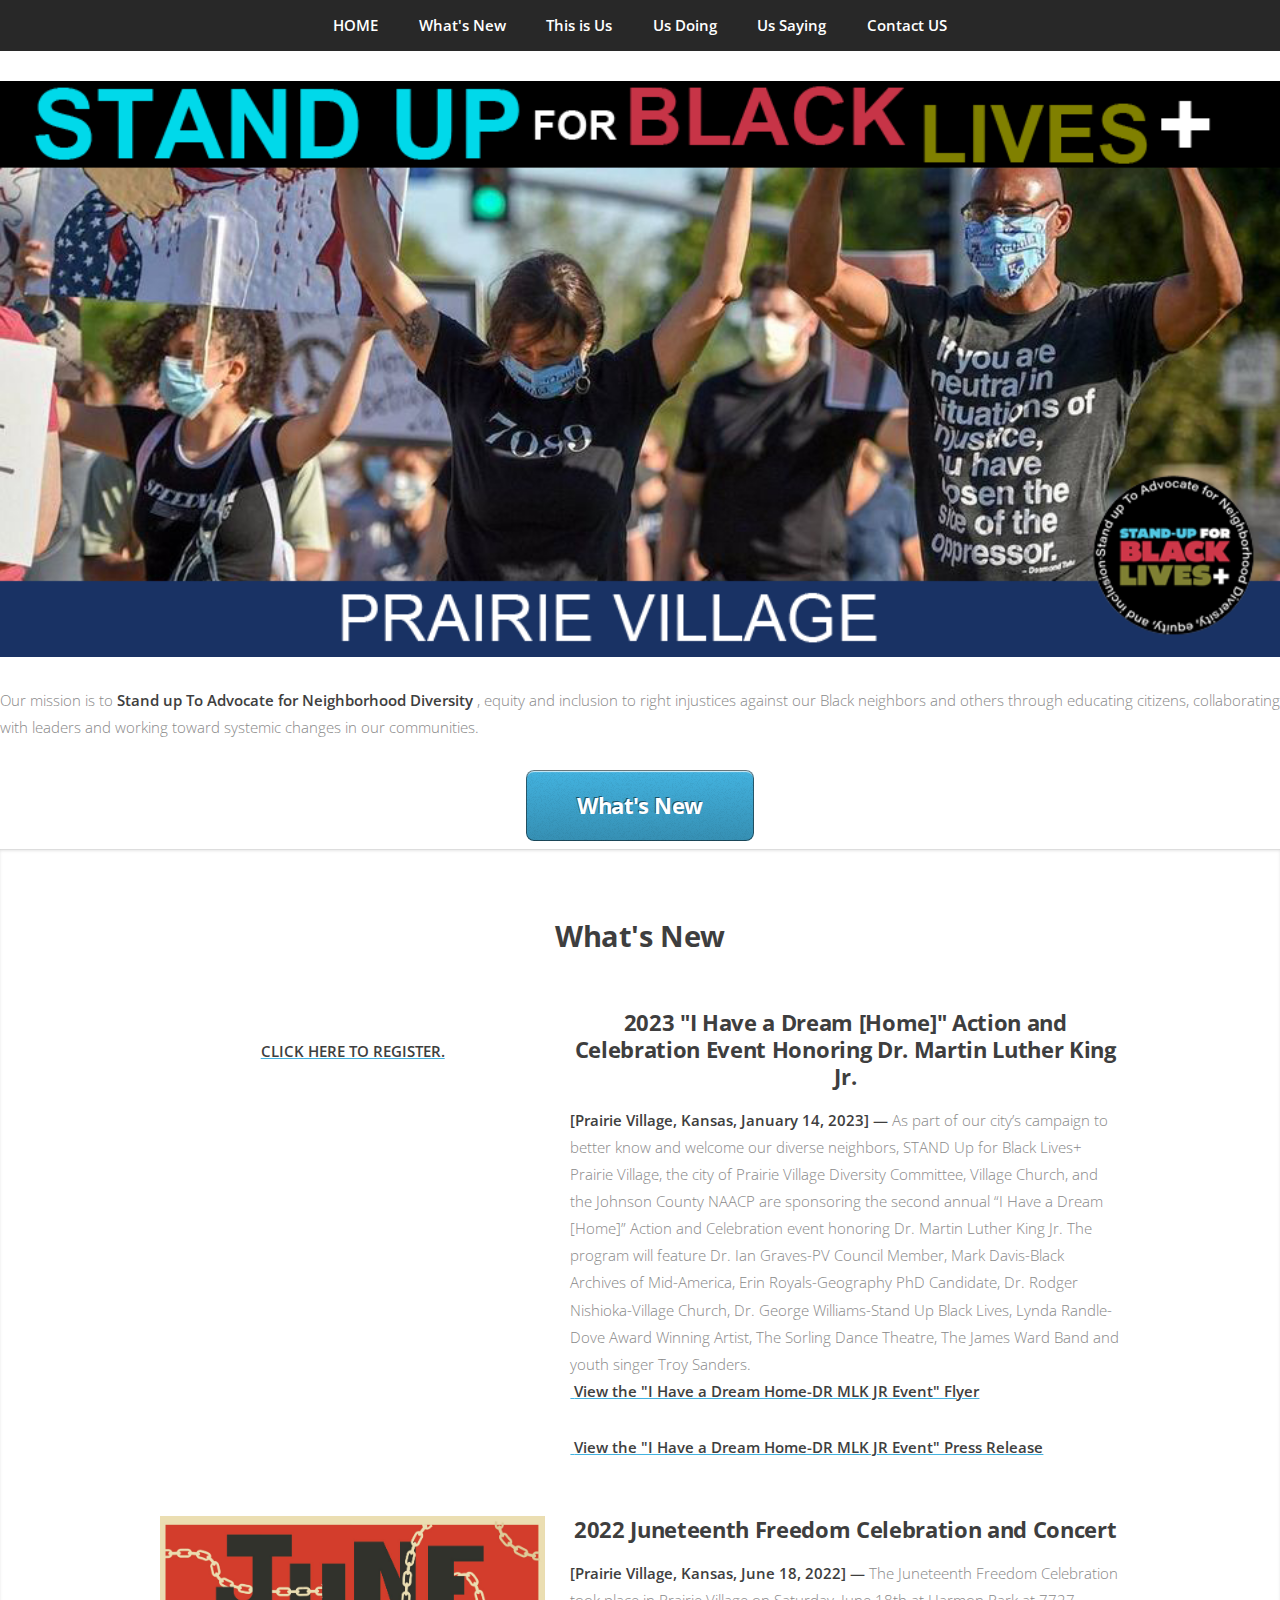
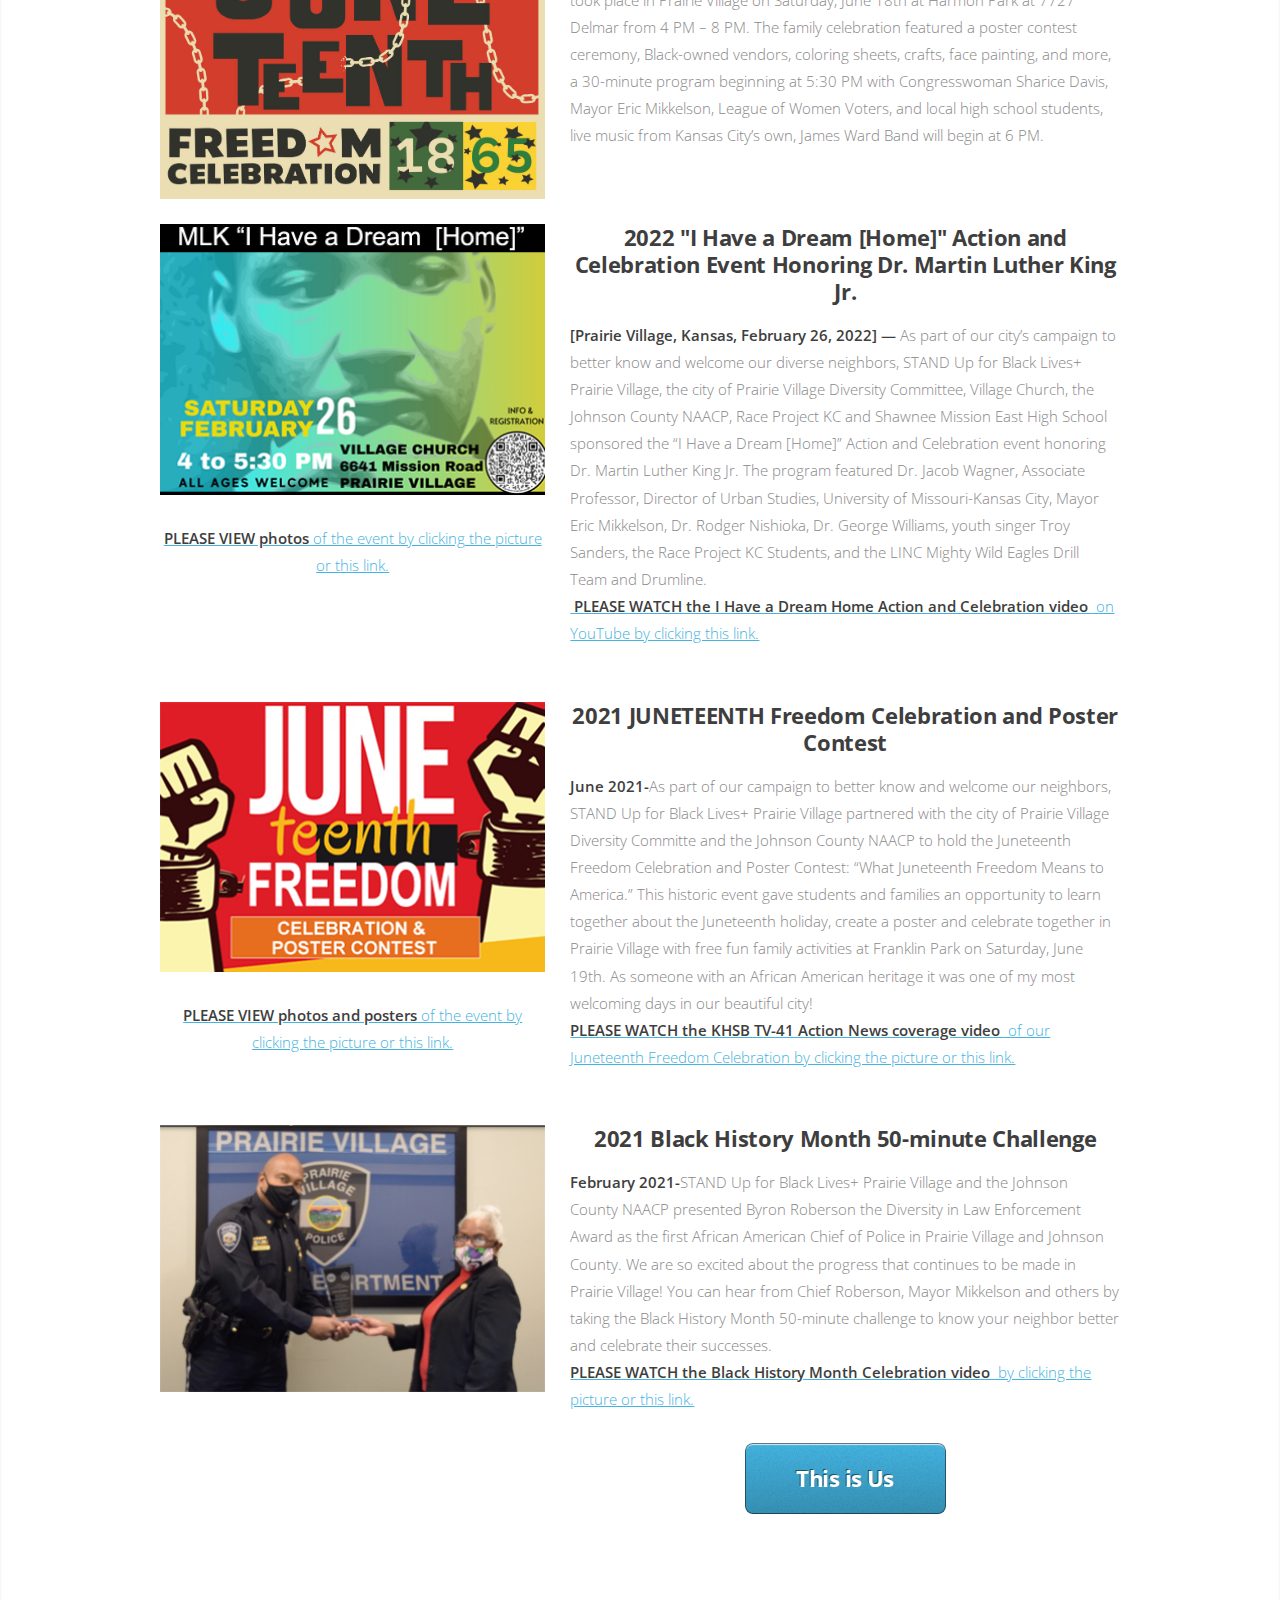
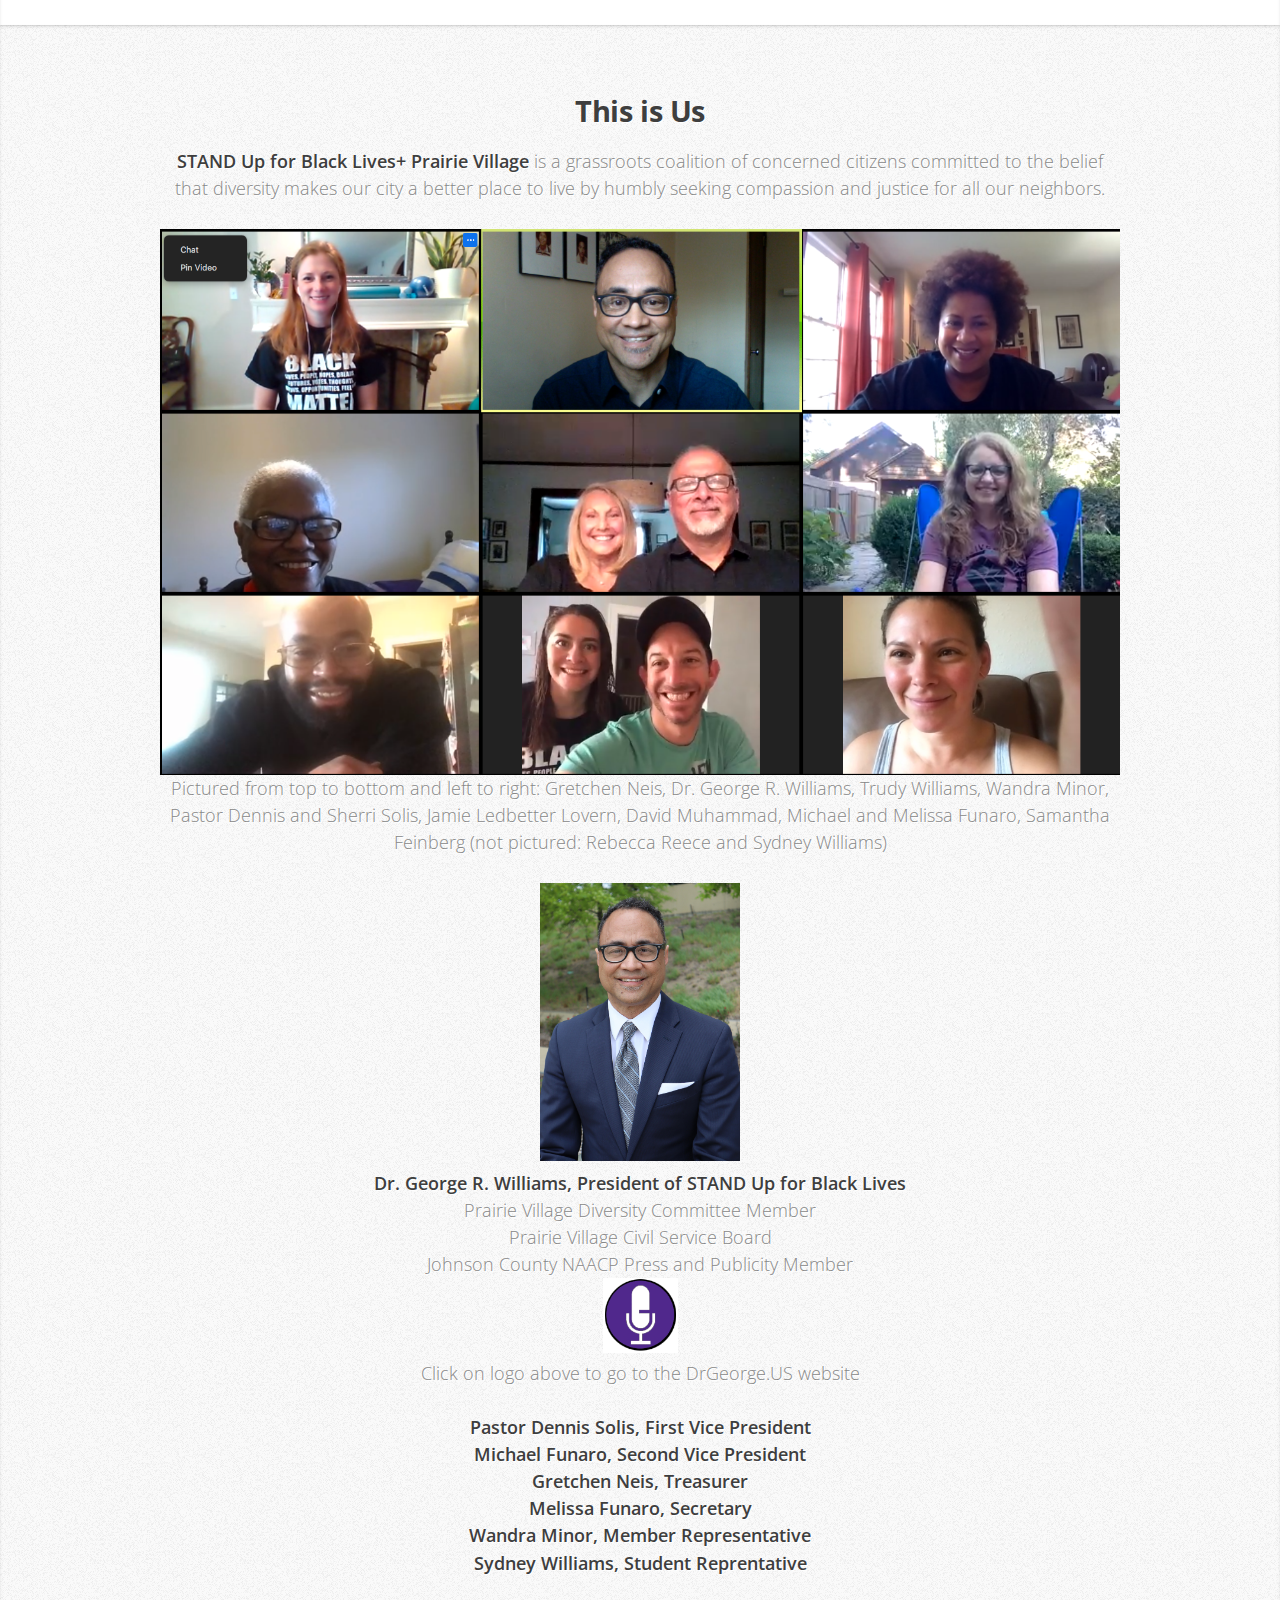
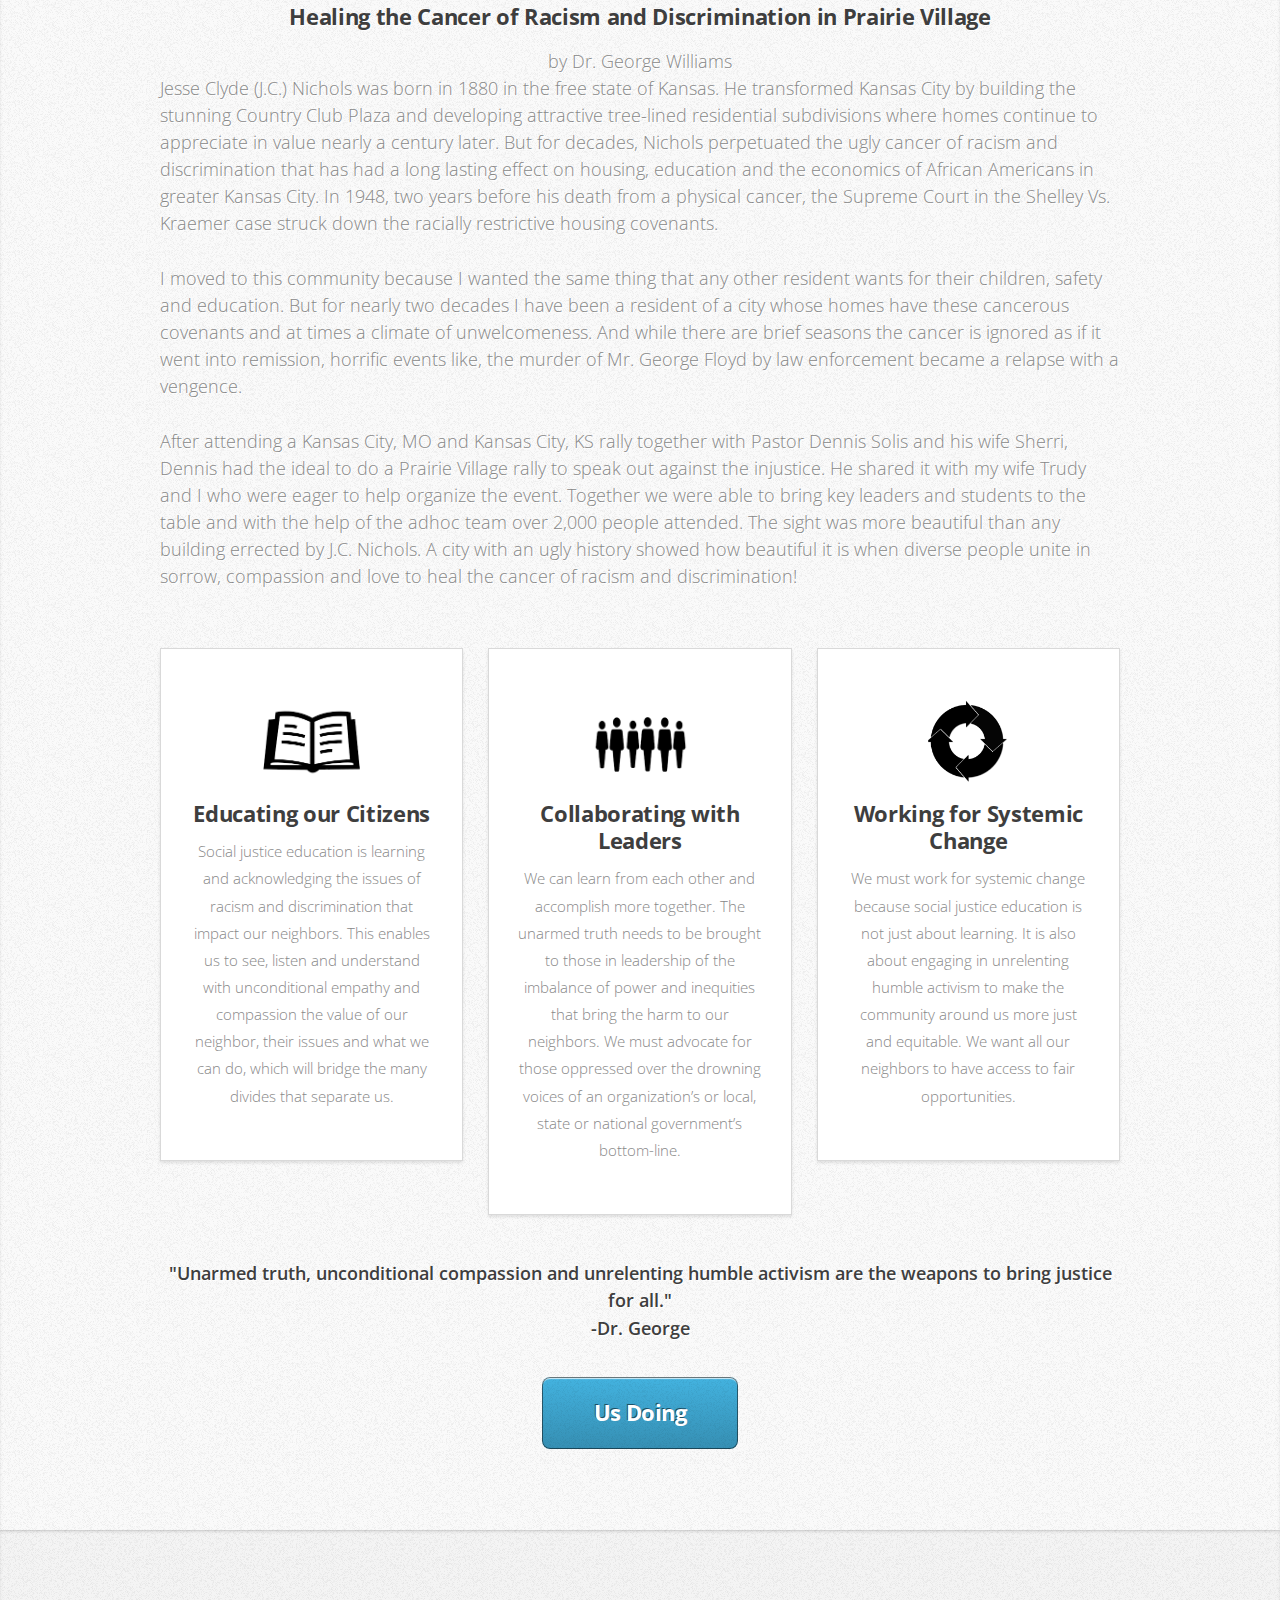
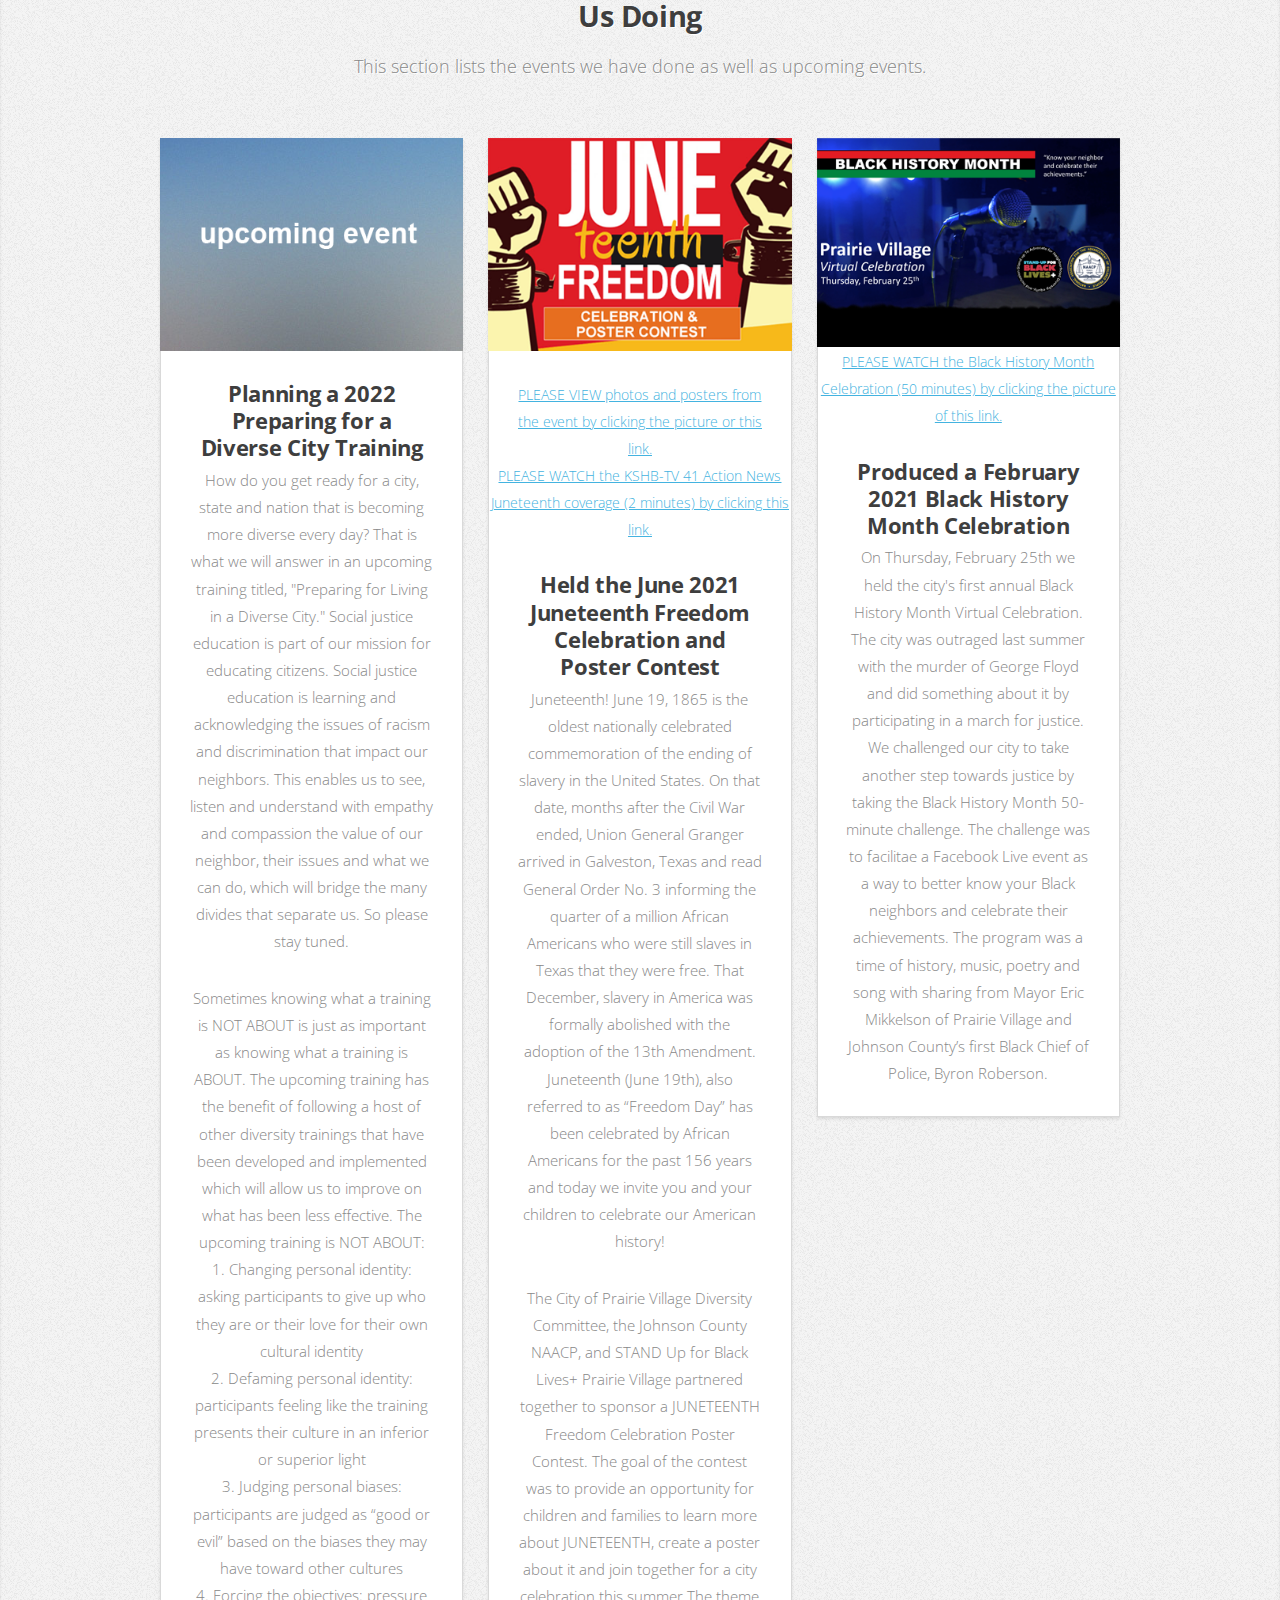
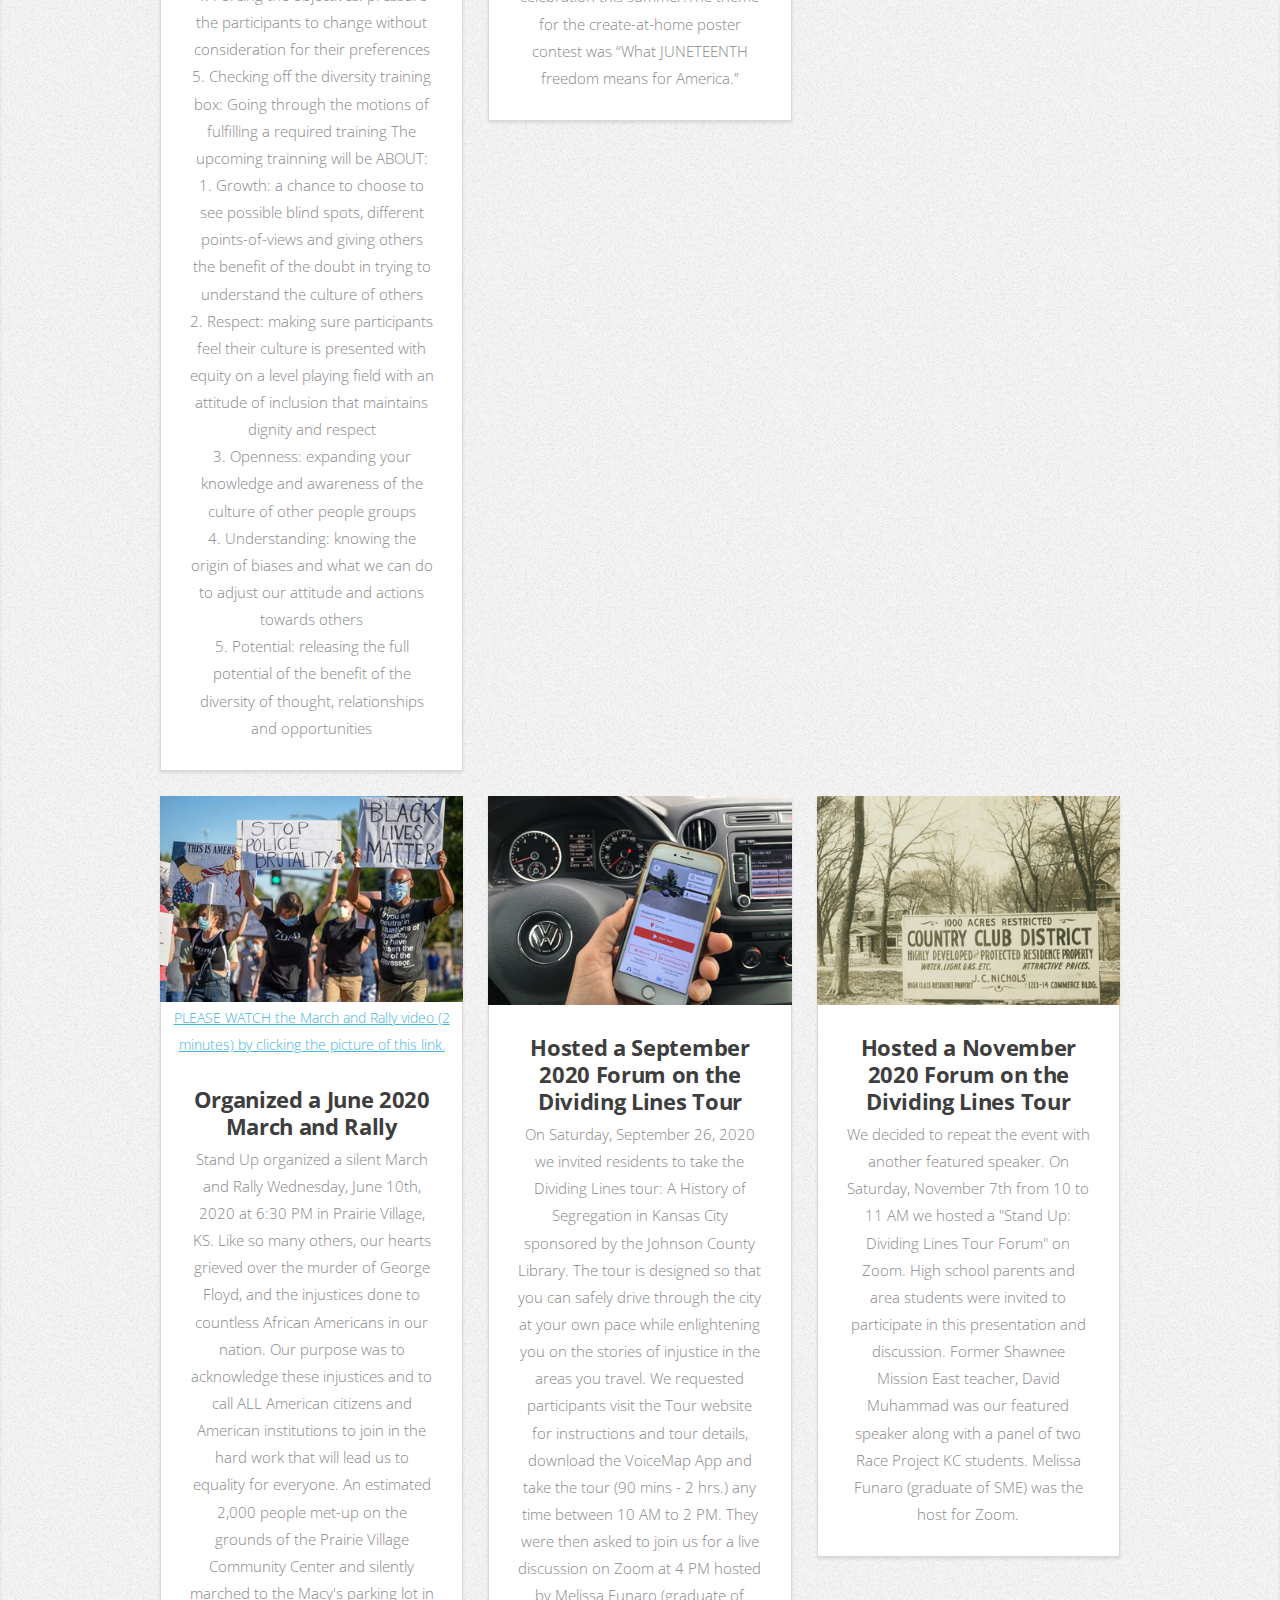
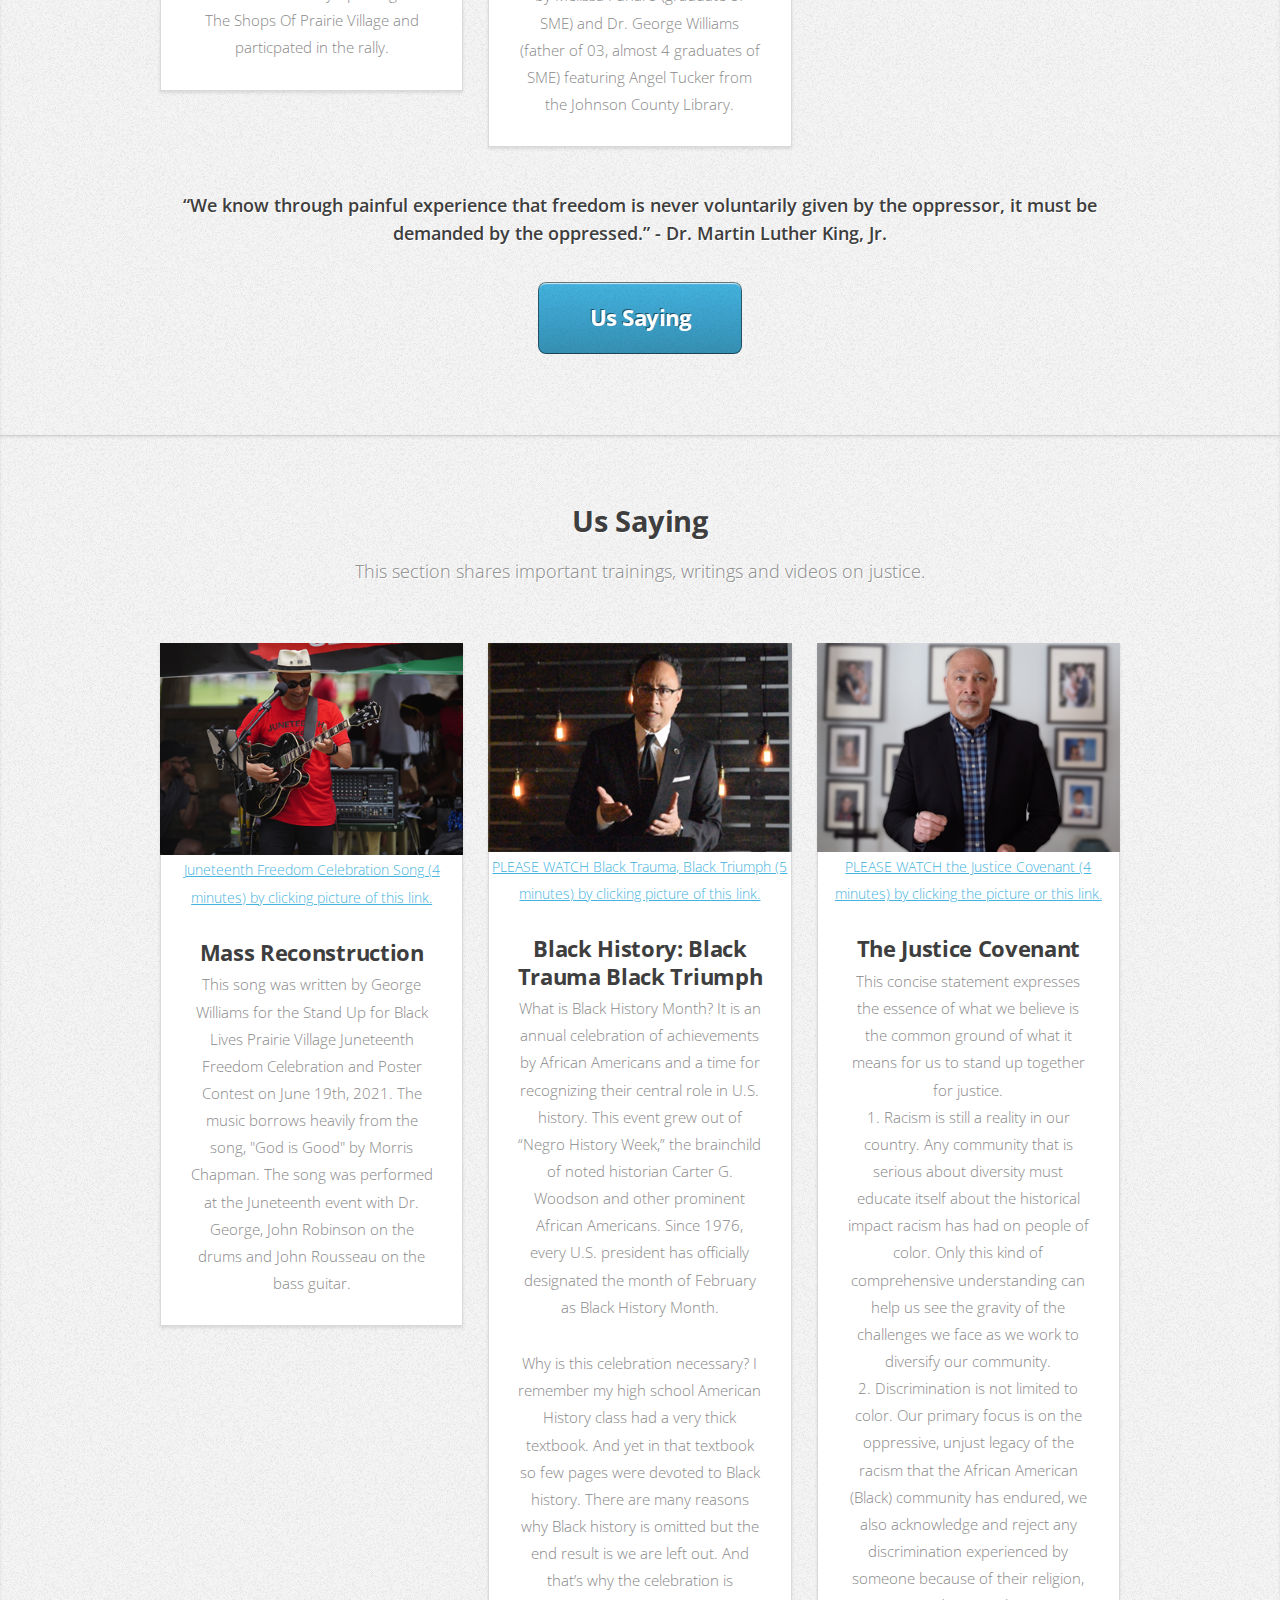
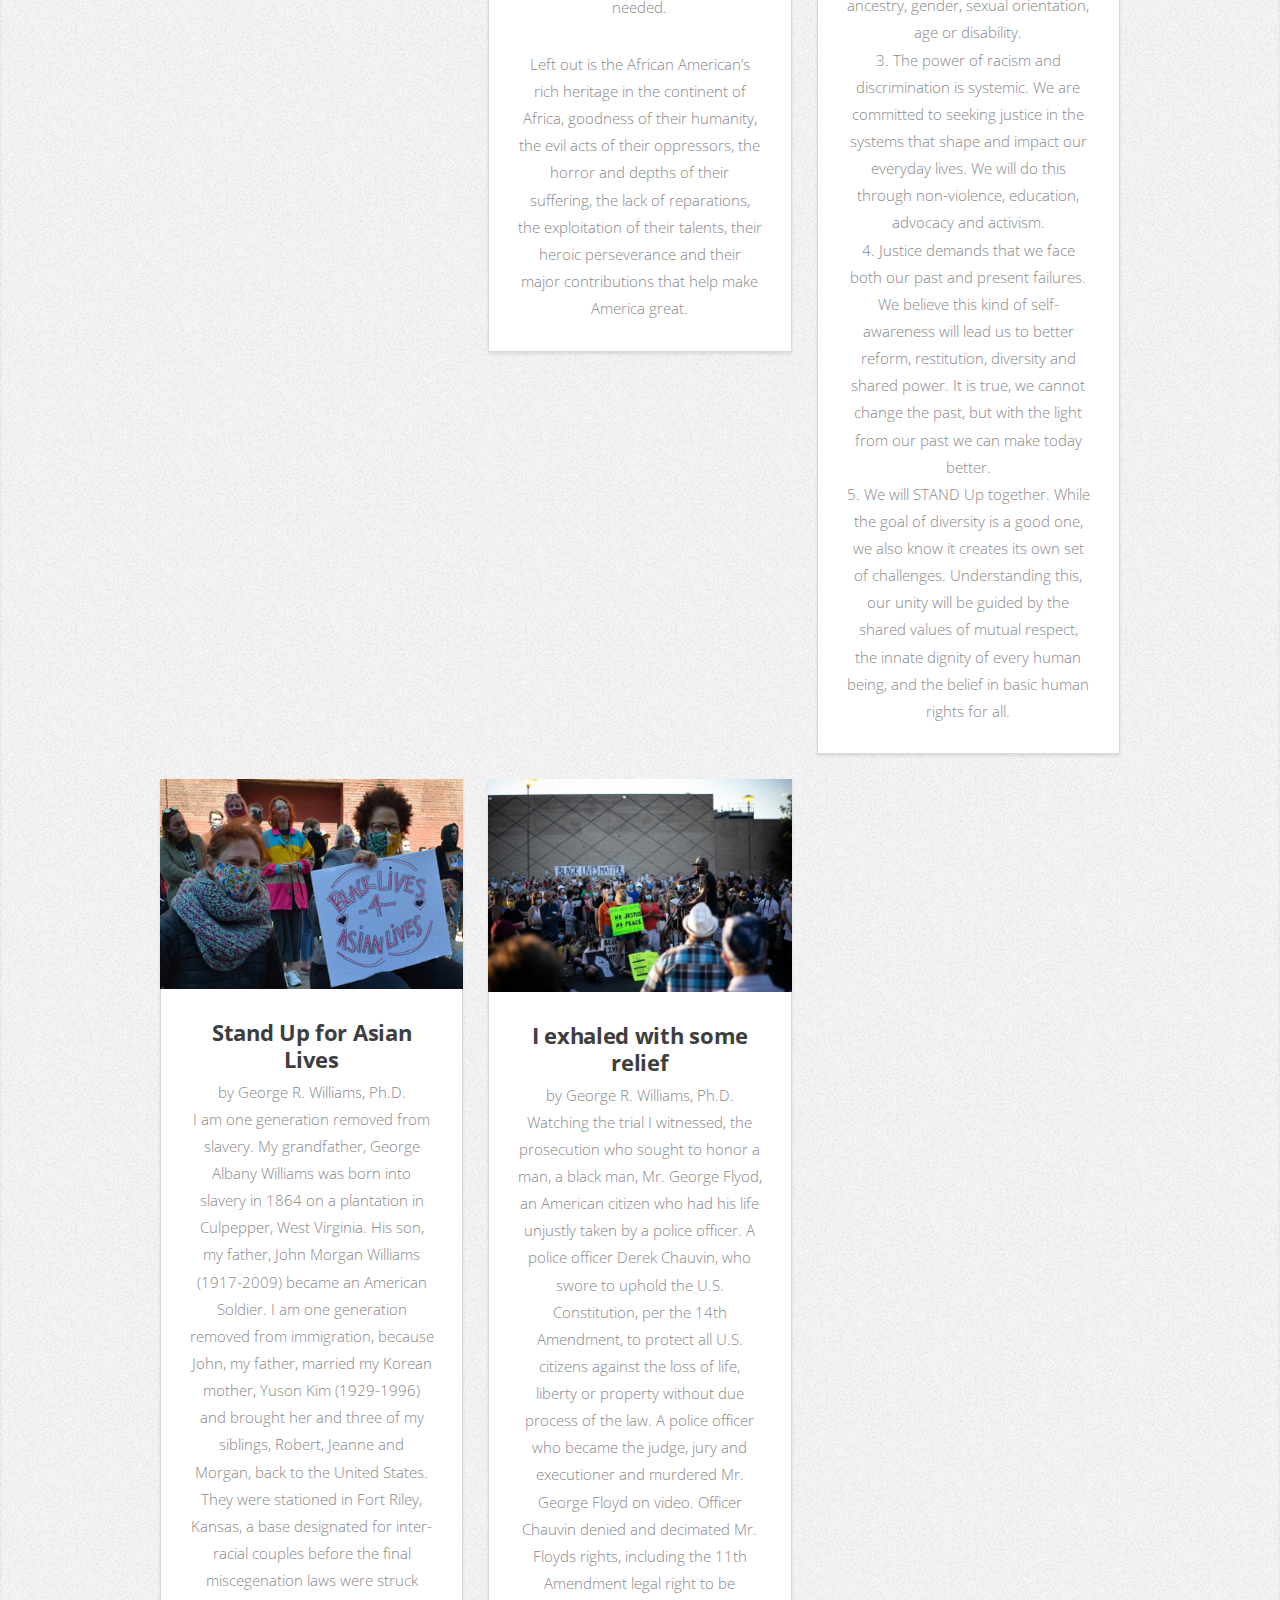
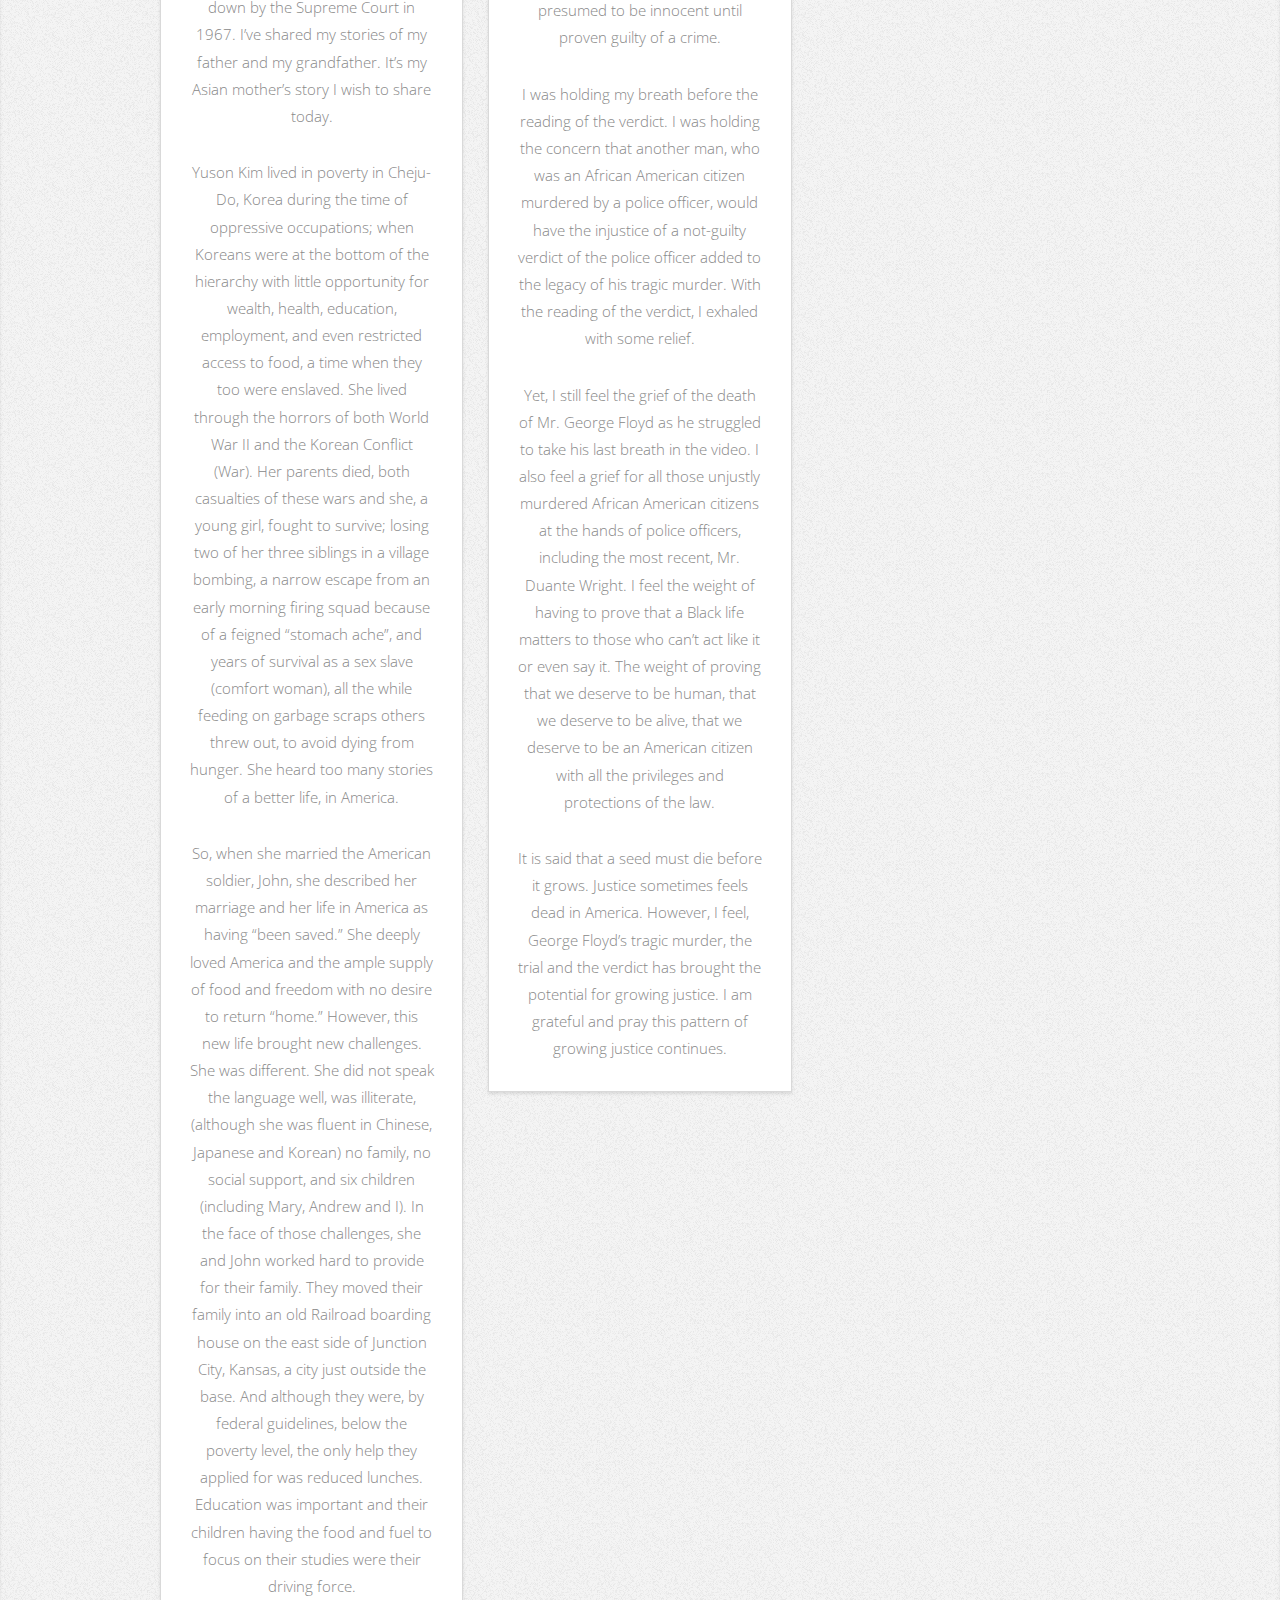
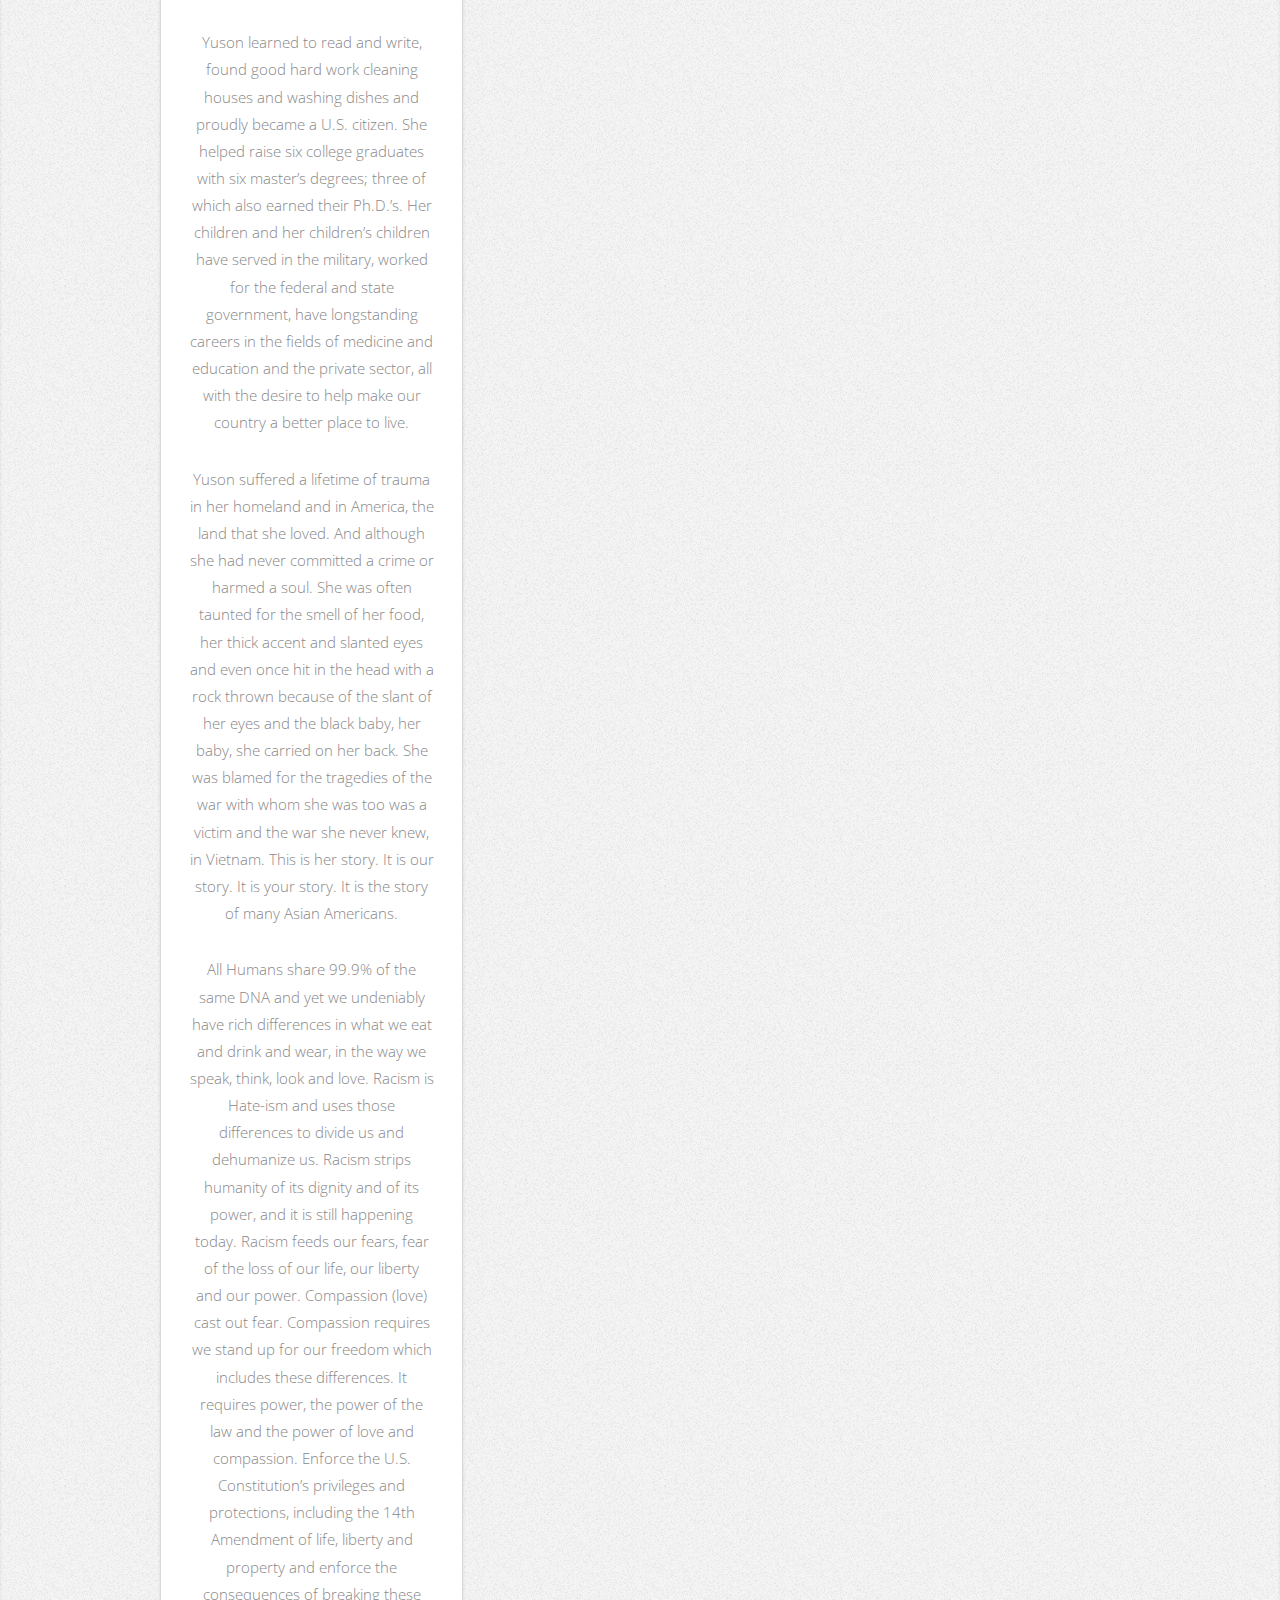
==== index.html @ 5fa65f87 "Add files via upload" ====
<!DOCTYPE HTML>
<!--
	STAND Up for Black Lives by HTML5 UP
	html5up.net | @ajlkn
	Free for personal and commercial use under the CCA 3.0 license (html5up.net/license)
-->
<html>
	<head>
		<title>STAND UP for Black Lives by HTML5 UP</title>
		<meta charset="utf-8" />
		<meta name="viewport" content="width=device-width, initial-scale=1, user-scalable=no" />
		<link rel="stylesheet" href="assets/css/main.css" />
	</head>
	<body class="is-preload">
		<!-- Nav -->
			<nav id="nav">
				<ul class="container">
					<li><a href="#top">HOME</a></li>
                    <li><a href="#new">What's New</a></li>
					<li><a href="#work">This is Us</a></li>
					<li><a href="#doing">Us Doing</a></li>
                    <li><a href="#saying">Us Saying</a></li>
					<li><a href="#contact">Contact US</a></li>
				</ul>
			</nav>
		<!-- Home -->
        <p></p>
        <span class="image fit"><img src="images/banner.png" alt="" width="800"/></span>
        <p></p>
        <p>Our mission is to <strong> Stand up To Advocate for Neighborhood Diversity </strong>, equity and inclusion to right injustices against our Black neighbors and others through educating citizens, collaborating with leaders and working toward systemic changes in our communities.</p>
        <center><a href="#What's New" class="button large scrolly">What's New</a></center>
        
        <article id="new" class="wrapper style1">
        <div class="container">
            <header>
                    <h2>What's New</h2></header>

					<div class="row">
                            <div class="col-4 col-5-large col-12-medium">
                                <span class="image fit"> <a href="https://www.eventbrite.com/e/prairie-villages-2nd-annual-i-have-a-dream-home-action-mlk-celebration-tickets-470798580227?aff=odeccpebemailcampaigns&utm_source=eventbrite&utm_medium=ebcampaigns&utm_campaign=12806129&utm_term=ctabutton&mipa=[base64]" class="image featured"><img src="images/MLK2022.png" alt="" width="200"/></a></span>
                                <a href="https://www.eventbrite.com/e/prairie-villages-2nd-annual-i-have-a-dream-home-action-mlk-celebration-tickets-470798580227?aff=odeccpebemailcampaigns&utm_source=eventbrite&utm_medium=ebcampaigns&utm_campaign=12806129&utm_term=ctabutton&mipa=[base64]" class=" "><strong>CLICK HERE TO REGISTER.</strong></a>
						  </div>
						  <div class="col-8 col-7-large col-12-medium">
                            <h3>2023 "I Have a Dream [Home]" Action and Celebration Event Honoring Dr. Martin Luther King Jr.</h3>
                              <p style="text-align: left"><Strong>[Prairie Village, Kansas, January 14, 2023] —</Strong> As part of our city’s campaign to better know and welcome our diverse neighbors, STAND Up for Black Lives+ Prairie Village, the city of Prairie Village Diversity Committee, Village Church, and the Johnson County NAACP are sponsoring the second annual “I Have a Dream [Home]” Action and Celebration event honoring Dr. Martin Luther King Jr. The program will feature Dr. Ian Graves-PV Council Member, Mark Davis-Black Archives of Mid-America, Erin Royals-Geography PhD Candidate, Dr. Rodger Nishioka-Village Church, Dr. George Williams-Stand Up Black Lives, Lynda Randle-Dove Award Winning Artist, The Sorling Dance Theatre, The James Ward Band and youth singer Troy Sanders.
<a href="images/mlk2022flyer.pdf"  class="image featured">&nbsp;<strong>View the "I Have a Dream Home-DR MLK JR Event" Flyer</strong></a>     
                            <a href="images/MLK2022press.pdf"  class="image featured">&nbsp;<strong>View the "I Have a Dream Home-DR MLK JR Event" Press Release</strong></a>
                              </p>
						  </div>
<div class="col-4 col-5-large col-12-medium">
            <span class="image fit"> <img src="images/jfc2022.jpg" alt="" width="200"/></span>
                        </div>
						  <div class="col-8 col-7-large col-12-medium">
<h3>2022 Juneteenth Freedom Celebration and Concert</h3>
                              <p style="text-align: left"><Strong>[Prairie Village, Kansas, June 18, 2022] —</Strong> The Juneteenth Freedom Celebration took  place in Prairie Village on Saturday, June 18th at Harmon Park at 7727 Delmar from 4 PM – 8 PM. The family celebration featured a poster contest ceremony, Black-owned vendors, coloring sheets, crafts, face painting, and more, a 30-minute program beginning at 5:30 PM with Congresswoman Sharice Davis, Mayor Eric Mikkelson, League of Women Voters, and local high school students, live music from Kansas City’s own, James Ward Band will begin at 6 PM.
                            </p>
</div>
<div class="col-4 col-5-large col-12-medium">
            <span class="image fit"> <a href="mlk2022.html" class="image featured"><img src="images/mlkdreamhome.png" alt="" width="200"/></a></span>
            <a href="mlk2022.html" class="image featured"><strong>PLEASE VIEW photos</strong>&nbsp;of the event by clicking the picture or this link.</a>
                        </div>
						  <div class="col-8 col-7-large col-12-medium">
<h3>2022 "I Have a Dream [Home]" Action and Celebration Event Honoring Dr. Martin Luther King Jr.</h3>
                              <p style="text-align: left"><Strong>[Prairie Village, Kansas, February 26, 2022] —</Strong> As part of our city’s campaign to better know and welcome our diverse neighbors, STAND Up for Black Lives+ Prairie Village, the city of Prairie Village Diversity Committee, Village Church, the Johnson County NAACP, Race Project KC and Shawnee Mission East High School sponsored the “I Have a Dream [Home]” Action and Celebration event honoring Dr. Martin Luther King Jr. The program featured Dr. Jacob Wagner, Associate Professor, Director of Urban Studies, University of Missouri-Kansas City, Mayor Eric Mikkelson, Dr. Rodger Nishioka, Dr. George Williams, youth singer Troy Sanders, the Race Project KC Students, and the LINC Mighty Wild Eagles Drill Team and Drumline.
                                  <a href="https://youtu.be/QFl0UIn3NN8" class="image featured">&nbsp;<strong>PLEASE WATCH the I Have a Dream Home Action and Celebration video </strong>&nbsp;on YouTube by clicking this link.</a>
                            </p>
</div>
                        <div class="col-4 col-5-large col-12-medium">
            <span class="image fit"> <a href="juneteenth.html" class="image featured"><img src="images/juneteenth.png" alt="" width="200"/></a></span>
            <a href="juneteenth.html" class="image featured"><strong>PLEASE VIEW photos and posters</strong>&nbsp;of the event by clicking the picture or this link.</a>
                        </div>
						  <div class="col-8 col-7-large col-12-medium">
                            <h3>2021 JUNETEENTH Freedom Celebration and Poster Contest</h3>
                            <p style="text-align: left"><Strong>June 2021-</Strong>As part of our campaign to better know and welcome our neighbors, STAND Up for Black Lives+ Prairie Village partnered with the city of Prairie Village Diversity Committe and the Johnson County NAACP to hold the Juneteenth Freedom Celebration and Poster Contest: “What Juneteenth Freedom Means to America.” This historic event gave students and families an opportunity to learn together about the Juneteenth holiday, create a poster and celebrate together in Prairie Village with free fun family activities at Franklin Park on Saturday, June 19th. As someone with an African American heritage it was one of my most welcoming days in our beautiful city!&nbsp;<a href="https://www.youtube.com/embed/MvAUSpZpB9k" class="image featured"><strong>PLEASE WATCH the KHSB TV-41 Action News coverage video </strong>&nbsp;of our Juneteenth Freedom Celebration by clicking  the picture or this link.</a>
                            </p>
</div>
                    <div class="col-4 col-5-large col-12-medium">
                            <span class="image fit"> <a href="https://www.youtube.com/embed/063Cm8orvks" class="image featured"><img src="images/chief.png" alt="" width="200"/></a></span>
						</div>
						<div class="col-8 col-7-large col-12-medium">
                            <h3>2021 Black History Month 50-minute Challenge</h3>
                            <p style="text-align: left"><Strong>February 2021-</Strong>STAND Up for Black Lives+ Prairie Village and the Johnson County NAACP presented Byron Roberson the Diversity in Law Enforcement Award as the first African American Chief of Police in Prairie Village and Johnson County.  We are so excited about the progress that continues to be made in Prairie Village! You can hear from Chief Roberson, Mayor Mikkelson and others by taking the Black History Month 50-minute challenge to know your neighbor better and celebrate their successes.&nbsp;<a href="https://www.youtube.com/embed/063Cm8orvks" class="image featured"><strong>PLEASE WATCH the Black History Month Celebration video </strong>&nbsp;by clicking  the picture or this link.</a></p>
						  <p><a href="#work" class="button large scrolly">This is Us</a></p>
                        </div>
					</div>
        </div>
        </article>
		<!-- Work -->
			<article id="work" class="wrapper style2">
				<div class="container">
					<header>
						<h2>This is Us</h2>
                        <p><strong>STAND Up for Black Lives+ Prairie Village</strong> is a grassroots coalition of concerned citizens committed to the belief that diversity makes our city a better place to live by humbly seeking compassion and justice for all our neighbors.</p>
                        <br>
                        <p><span class="image fit"> <a href=""> <img src="images/standupteam.png" alt="" width="800"/></a></span></p>
                        <p style="font-size:18px">Pictured from top to bottom and left to right: Gretchen Neis, Dr. George R. Williams, Trudy Williams, Wandra Minor, Pastor Dennis and Sherri Solis, Jamie Ledbetter Lovern, David Muhammad, Michael and Melissa Funaro, Samantha Feinberg (not pictured: Rebecca Reece and Sydney Williams)</p>
                        <br>
                        <img src="images/drgeorge.png" alt="" width="200">
                        <p><strong>Dr. George R. Williams, President of STAND Up for Black Lives</strong></p>
                        <p>Prairie Village Diversity Committee Member</p>
                        <p>Prairie Village Civil Service Board</p>
                        <p>Johnson County NAACP Press and Publicity Member</p>
                        <p><a href="https://drgeorge.us"> <img src="images/drgeorgelogo.png" alt="" width="75"/></a></p>
                        <p>Click on logo above to go to the DrGeorge.US website</p>
                        <br>
                        <p><strong>Pastor Dennis Solis, First Vice President</strong></p>
                        <p><strong>Michael Funaro, Second Vice President</strong></p>
                        <p><strong>Gretchen Neis, Treasurer</strong></p>
                        <p><strong>Melissa Funaro, Secretary</strong></p>
                        <p><strong>Wandra Minor, Member Representative</strong></p>
                        <p><strong>Sydney Williams, Student Reprentative</strong></p>
                        <br>
                        <h3> Healing the Cancer of Racism and Discrimination in Prairie Village </h3>
                        <p>by Dr. George Williams</p>
                        <p style="text-align: left"> Jesse Clyde (J.C.) Nichols was born in 1880 in the free state of Kansas. He transformed Kansas City by building the stunning Country Club Plaza and developing attractive tree-lined residential subdivisions where homes continue to appreciate in value nearly a century later. But for decades, Nichols perpetuated the ugly cancer of racism and discrimination that has had a long lasting effect on housing, education and the economics of African Americans in greater Kansas City. In 1948, two years before his death from a physical cancer, the Supreme Court in the Shelley Vs. Kraemer case struck down the racially restrictive housing covenants.</p><br>
                        
                        <p style="text-align: left">I moved to this community because I wanted the same thing that any other resident wants for their children, safety and education. But for nearly two decades I have been a resident of a city whose homes have these cancerous covenants and at times a climate of unwelcomeness. And while there are brief seasons the cancer is ignored as if it went into remission, horrific events like, the murder of Mr. George Floyd by law enforcement became a relapse with a vengence. </p><br>
                        
                        <p style="text-align: left">After attending a Kansas City, MO and Kansas City, KS rally together with Pastor Dennis Solis and his wife Sherri, Dennis had the ideal to do a Prairie Village rally to speak out against the injustice. He shared it with my wife Trudy and I who were eager to help organize the event. Together we were able to bring key leaders and students to the table and with the help of the adhoc team over 2,000 people attended. The sight was more beautiful than any building errected by J.C. Nichols. A city with an ugly history showed how beautiful it is when diverse people unite in sorrow, compassion and love to heal the cancer of racism and discrimination!</p>
					</header>
					<div class="row aln-center">
						<div class="col-4 col-6-medium col-12-small">
							<section class="box style1">
                                <image src="images/education.png" height="100"></image>
								<h3>Educating our Citizens</h3>
								<p>Social justice education is learning and acknowledging the issues of racism and discrimination that impact our neighbors.  This enables us to see, listen and understand with unconditional empathy and compassion the value of our neighbor, their issues and what we can do, which will bridge the many divides that separate us.</p>
							</section>
						</div>
						<div class="col-4 col-6-medium col-12-small">
							<section class="box style1">
                                <image src="images/leadership.png" height="100"></image>
								<h3>Collaborating with Leaders</h3>
                                <p>We can learn from each other and accomplish more together.  The unarmed truth needs to be brought to those in leadership of the imbalance of power and inequities that bring the harm to our neighbors.  We must advocate for those oppressed over the drowning voices of an organization’s or local, state or national government’s bottom-line.</p>
							</section>
						</div>
						<div class="col-4 col-6-medium col-12-small">
							<section class="box style1">
                                <image src="images/change.png" height="100"></image>
                                <h3>Working for Systemic Change</h3>
								<p>We must work for systemic change because social justice education is not just about learning.  It is also about engaging in unrelenting humble activism to make the community around us more just and equitable.  We want all our neighbors to have access to fair opportunities. </p>
							</section>
						</div>
					</div>
					<footer>
                        <p><strong>"Unarmed truth, unconditional compassion and unrelenting humble activism are the weapons to bring justice for all." <br> -Dr. George</strong></p>
						<a href="#doing" class="button large scrolly">Us Doing</a>
					</footer>
				</div>
			</article>

		<!-- Portfolio -->
			<article id="doing" class="wrapper style3">
				<div class="container">
					<header>
						<h2>Us Doing</h2>
						<p>This section lists the events we have done as well as upcoming events.</p>
					</header>
					<div class="row">
                        
<div class="col-4 col-6-medium col-12-small">
							<article class="box style2">
								<a href="#" class="image featured"><img src="images/comingsoon.png" alt="" /></a>
								<h3><a href="#">Planning a 2022 Preparing for a Diverse City Training</a></h3>
								<p>How do you get ready for a city, state and nation that is becoming more diverse every day?  That is what we will answer in an upcoming training titled, "Preparing for Living in a Diverse City."  Social justice education is part of our mission for educating citizens. Social justice education is learning and acknowledging the issues of racism and discrimination that impact our neighbors.  This enables us to see, listen and understand with empathy and compassion the value of our neighbor, their issues and what we can do, which will bridge the many divides that separate us. So please stay tuned.</p>
                                <p>Sometimes knowing what a training is NOT ABOUT is just as important as knowing what a training is ABOUT.  The upcoming training has the benefit of following a host of other diversity trainings that have been developed and implemented which will allow us to improve on what has been less effective. The upcoming training is NOT ABOUT:
                                <br>
                                1.	Changing personal identity: asking participants to give up who they are or their love for their own cultural identity
                                <br>
                                2.	Defaming personal identity: participants feeling like the training presents their culture in an inferior or superior light
                                <br>
                                3.	Judging personal biases: participants are judged as “good or evil” based on the biases they may have toward other cultures
                                <br>
                                4.	Forcing the objectives: pressure the participants to change without consideration for their preferences
                                <br>    
                                5.	Checking off the diversity training box: Going through the motions of fulfilling a required training
                                The upcoming trainning will be ABOUT:
                                1.	Growth: a chance to choose to see possible blind spots, different points-of-views and giving others the benefit of the doubt in trying to understand the culture of others
                                <br>
                                2.	Respect: making sure participants feel their culture is presented with equity on a level playing field with an attitude of inclusion that maintains dignity and respect
                                <br>
                                3.	Openness: expanding your knowledge and awareness of the culture of other people groups
                                <br>
                                4.	Understanding: knowing the origin of biases and what we can do to adjust our attitude and actions towards others
                                <br>
                                5.	Potential: releasing the full potential of the benefit of the diversity of thought, relationships and opportunities</p>
							</article>
						</div>
						<div class="col-4 col-6-medium col-12-small">
							<article class="box style2">
								<a href="juneteenth.html" class="image featured"><img src="images/juneteenth.png" alt="" /></a>
                                <p style="font-size:14px"><a href="juneteenth.html">PLEASE VIEW photos and posters from the event by clicking the picture or this link.</a></p>
                               <p style="font-size:14px"><a href="https://www.youtube.com/embed/MvAUSpZpB9k" class="image featured">PLEASE WATCH the KSHB-TV 41 Action News Juneteenth coverage (2 minutes) by clicking this link.</a></p>
                                <h3>Held the June 2021 Juneteenth Freedom Celebration and Poster Contest</h3>

								<p>Juneteenth! June 19, 1865 is the oldest nationally celebrated commemoration of the ending of slavery in the United States. On that date, months after the Civil War ended, Union General Granger arrived in Galveston, Texas and read General Order No. 3 informing the quarter of a million African Americans who were still slaves in Texas that they were free. That December, slavery in America was formally abolished with the adoption of the 13th Amendment. Juneteenth (June 19th), also referred to as “Freedom Day” has been celebrated by African Americans for the past 156 years and today we invite you and your children to celebrate our American history!</p>
                                
                                <p>The City of Prairie Village Diversity Committee, the Johnson County NAACP, and STAND Up for Black Lives+ Prairie Village partnered together to sponsor a JUNETEENTH Freedom Celebration Poster Contest. The goal of the contest was to provide an opportunity for children and families to learn more about JUNETEENTH, create a poster about it and join together for a city celebration this summer.The theme for the create-at-home poster contest was “What JUNETEENTH freedom means for America.”
                                </p>
							</article>
						</div>
                        <div class="col-4 col-6-medium col-12-small">
							<article class="box style2">
								<a href="https://www.youtube.com/embed/063Cm8orvks" class="image featured"><img src="images/bhm.png" alt="" /></a>
                                <p style="font-size:14px"><a href="https://www.youtube.com/embed/063Cm8orvks" class="image featured">PLEASE WATCH the Black History Month Celebration (50 minutes) by clicking the picture of this link.</a></p>
								<h3><a href="#">Produced a February 2021 Black History Month Celebration</a></h3>
								<p>On Thursday, February 25th we held the city's first annual Black History Month Virtual Celebration. The city was outraged last summer with the murder of George Floyd and  did something about it by participating in a march for justice. We challenged our city to take another step towards justice by taking the Black History Month 50-minute challenge.  The challenge was to facilitae a Facebook Live event as a way to better know your Black neighbors and celebrate their achievements.  The program was a time of history, music, poetry and song with sharing from Mayor Eric Mikkelson of Prairie Village and Johnson County’s first Black Chief of Police, Byron Roberson.</p>
							</article>
						</div>
                        						<div class="col-4 col-6-medium col-12-small">
							<article class="box style2">
								<a href="https://www.youtube.com/embed/HsB7roFYPeQ" class="image featured"><img src="images/rallyphoto.jpg" alt="" /></a>
                                <p style="font-size:14px"><a href="https://www.youtube.com/embed/HsB7roFYPeQ" class="image featured">PLEASE WATCH the March and Rally video (2 minutes) by clicking the picture of this link.</a></p>
								<h3><a href="#">Organized a June 2020 March and Rally</a></h3>
								<p>Stand Up organized a silent March and Rally Wednesday, June 10th, 2020 at 6:30 PM in Prairie Village, KS. Like so many others, our hearts grieved over the murder of George Floyd, and the injustices done to countless African Americans in our nation.
                                    
                                Our purpose was to acknowledge these injustices and to call ALL American citizens and American institutions to join in the hard work that will lead us to equality for everyone.  An estimated 2,000 people met-up on the grounds of the Prairie Village Community Center and silently marched to the Macy's parking lot in The Shops Of Prairie Village and particpated in the rally.</p>
							</article>
						</div>
                        
						<div class="col-4 col-6-medium col-12-small">
							<article class="box style2">
								<a href="#" class="image featured"><img src="images/tour1.jpg" alt="" /></a>
								<h3><a href="#">Hosted a September 2020 Forum on the Dividing Lines Tour</a></h3>
								<p>On Saturday, September 26, 2020 we invited residents to take the Dividing Lines tour:  A History of Segregation in Kansas City sponsored by the Johnson County Library.  The tour is designed so that you can safely drive through the city at your own pace while enlightening you on the stories of injustice in the areas you travel. We requested participants visit the Tour website for instructions and tour details, download the VoiceMap App and take the tour (90 mins - 2 hrs.) any time between 10 AM to 2 PM.  They were then asked to join us for a live discussion on Zoom at 4 PM hosted by Melissa Funaro (graduate of SME) and Dr. George Williams (father of 03, almost 4 graduates of SME) featuring Angel Tucker from the Johnson County Library.</p>
							</article>
						</div>
						<div class="col-4 col-6-medium col-12-small">
							<article class="box style2">
								<a href="#" class="image featured"><img src="images/tour2.jpg" alt="" /></a>
								<h3><a href="#">Hosted a November 2020 Forum on the Dividing Lines Tour</a></h3>
								<p>We decided to repeat the event with another featured speaker.  On Saturday, November 7th from 10 to 11 AM we hosted a "Stand Up: Dividing Lines Tour Forum" on Zoom.  High school parents and area students were invited to participate in this presentation and discussion.  Former Shawnee Mission East teacher, David Muhammad was  our featured speaker along with a panel of two Race Project KC students.  Melissa Funaro (graduate of SME) was the host for Zoom.</p>
							</article>
						</div>
					</div>
					<footer>
                        <p><strong>“We know through painful experience that freedom is never voluntarily given by the oppressor, it must be demanded by the oppressed.” - Dr. Martin Luther King, Jr.</strong></p>
						<a href="#saying" class="button large scrolly">Us Saying</a>
					</footer>
				</div>
			</article>

        <!-- Writing -->
			<article id="saying" class="wrapper style3">
				<div class="container">
					<header>
						<h2>Us Saying</h2>
						<p>This section shares important trainings, writings and videos on justice.</p>
					</header>
           	<div class="row">
                <div class="col-4 col-6-medium col-12-small">
                    <article class="box style2">
								<a href="https://www.youtube.com/embed/FNKVjS9731k" class="image featured"><img src="images/jfc10.jpg" alt="" /></a>
                                <p style="font-size:14px"><a href="https://www.youtube.com/embed/FNKVjS9731k" class="image featured">Juneteenth Freedom Celebration Song (4 minutes) by clicking picture of this link.</a></p>
                                <h3>Mass Reconstruction</h3>

								<p>This song was written by George Williams for the Stand Up for Black Lives Prairie Village Juneteenth Freedom Celebration and Poster Contest on June 19th, 2021.  The music borrows heavily from the song, "God is Good" by Morris Chapman. The song was performed at the Juneteenth event with Dr. George, John Robinson on the drums and John Rousseau on the bass guitar.</p>
                        </article>
                    </div>
                    <div class="col-4 col-6-medium col-12-small">
							<article class="box style2">
								<a href="https://www.youtube.com/embed/xDLhJsggRwc" class="image featured"><img src="images/btbt.png" alt="" /></a>
                                <p style="font-size:14px"><a href="https://www.youtube.com/embed/xDLhJsggRwc" class="image featured">PLEASE WATCH Black Trauma, Black Triumph (5 minutes) by clicking picture of this link.</a></p>
                                <h3>Black History: Black Trauma Black Triumph</h3>

								<p>What is Black History Month? It is an annual celebration of achievements by African Americans and a time for recognizing their central role in U.S. history. This event grew out of “Negro History Week,” the brainchild of noted historian Carter G. Woodson and other prominent African Americans. Since 1976, every U.S. president has officially designated the month of February as Black History Month.</p>
                                <p>Why is this celebration necessary? I remember my high school American History class had a very thick textbook.  And yet in that textbook so few pages were devoted to Black history. There are many reasons why Black history is omitted but the end result is we are left out. And that’s why the celebration is needed.</p>
                                <p>Left out is the African American’s rich heritage in the continent of Africa, goodness of their humanity, the evil acts of their oppressors, the horror and depths of their suffering, the lack of reparations, the exploitation of their talents, their heroic perseverance and their major contributions that help make America great.
                                </p>
							</article>
						</div>
						<div class="col-4 col-6-medium col-12-small">
							<article class="box style2">
								<a href="https://www.youtube.com/embed/7i6cdF6rNQk" class="image featured"><img src="images/justice.png" alt="" /></a>
                                <p style="font-size:14px"><a href="https://www.youtube.com/embed/7i6cdF6rNQk" class="image featured">PLEASE WATCH the Justice Covenant (4 minutes) by clicking the picture or this link.</a></p>
								<h3><a href="#">The Justice Covenant</a></h3>
								<p>This concise statement expresses the essence of what we believe is the common ground of what it means for us to stand up together for justice.
                                    <br>
                                    1.	Racism is still a reality in our country.  Any community that is serious about diversity must educate itself about the historical impact racism has had on people of color. Only this kind of comprehensive understanding can help us see the gravity of the challenges we face as we work to diversify our community.
                                    <br>
                                    2.	Discrimination is not limited to color. Our primary focus is on the oppressive, unjust legacy of the racism that the African American (Black) community has endured, we also acknowledge and reject any discrimination experienced by someone because of their religion, ancestry, gender, sexual orientation, age or disability.  
                                    <br> 
                                    3.	The power of racism and discrimination is systemic.  We are committed to seeking justice in the systems that shape and impact our everyday lives. We will do this through non-violence, education, advocacy and activism.
                                    <br>
                                    4.	Justice demands that we face both our past and present failures.  We believe this kind of self-awareness will lead us to better reform, restitution, diversity and shared power.  It is true, we cannot change the past, but with the light from our past we can make today better.
                                    <br>
                                    5.	We will STAND Up together. While the goal of diversity is a good one, we also know it creates its own set of challenges.  Understanding this, our unity will be guided by the shared values of mutual respect, the innate dignity of every human being, and the belief in basic human rights for all. </p>
							</article>
						</div>
                
<div class="col-4 col-6-medium col-12-small">
							<article class="box style2">
								<a href="#" class="image featured"><img src="images/asianlives.jpg" alt="" /></a>
								<h3><a href="#">Stand Up for Asian Lives</a></h3> <nbr>by George R. Williams, Ph.D.</nbr>
								<p>I am one generation removed from slavery.  My grandfather, George Albany Williams was born into slavery in 1864 on a plantation in Culpepper, West Virginia.  His son, my father, John Morgan Williams (1917-2009) became an American Soldier. I am one generation removed from immigration, because John, my father, married my Korean mother, Yuson Kim (1929-1996) and brought her and three of my siblings, Robert, Jeanne and Morgan, back to the United States. They were stationed in Fort Riley, Kansas, a base designated for inter-racial couples before the final miscegenation laws were struck down by the Supreme Court in 1967.  I’ve shared my stories of my father and my grandfather. It’s my Asian mother’s story I wish to share today. 
                                </p>
                                <p>Yuson Kim lived in poverty in Cheju-Do, Korea during the time of oppressive occupations; when Koreans were at the bottom of the hierarchy with little opportunity for wealth, health, education, employment, and even restricted access to food, a time when they too were enslaved. She lived through the horrors of both World War II and the Korean Conflict (War).  Her parents died, both casualties of these wars and she, a young girl, fought to survive; losing two of her three siblings in a village bombing, a narrow escape from an early morning firing squad because of a feigned “stomach ache”, and years of survival as a sex slave (comfort woman), all the while feeding on garbage scraps others threw out, to avoid dying from hunger. She heard too many stories of a better life, in America.
                                </p>
                                <p>So, when she married the American soldier, John, she described her marriage and her life in America as having “been saved.” She deeply loved America and the ample supply of food and freedom with no desire to return “home.” However, this new life brought new challenges. She was different. She did not speak the language well, was illiterate, (although she was fluent in Chinese, Japanese and Korean) no family, no social support, and six children (including Mary, Andrew and I). In the face of those challenges, she and John worked hard to provide for their family. They moved their family into an old Railroad boarding house on the east side of Junction City, Kansas, a city just outside the base. And although they were, by federal guidelines, below the poverty level, the only help they applied for was reduced lunches. Education was important and their children having the food and fuel to focus on their studies were their driving force.
                                </p>
                                <p> Yuson learned to read and write, found good hard work cleaning houses and washing dishes and proudly became a U.S. citizen. She helped raise six college graduates with six master’s degrees; three of which also earned their Ph.D.’s.  Her children and her children’s children have served in the military, worked for the federal and state government, have longstanding careers in the fields of medicine and education and the private sector, all with the desire to help make our country a better place to live. 
                                </p>
                                <p>Yuson suffered a lifetime of trauma in her homeland and in America, the land that she loved. And although she had never committed a crime or harmed a soul. She was often taunted for the smell of her food, her thick accent and slanted eyes and even once hit in the head with a rock thrown because of the slant of her eyes and the black baby, her baby, she carried on her back. She was blamed for the tragedies of the war with whom she was too was a victim and the war she never knew, in Vietnam. This is her story. It is our story. It is your story. It is the story of many Asian Americans.
                                </p>
                                <p>All Humans share 99.9% of the same DNA and yet we undeniably have rich differences in what we eat and drink and wear, in the way we speak, think, look and love. Racism is Hate-ism and uses those differences to divide us and dehumanize us. Racism strips humanity of its dignity and of its power, and it is still happening today. Racism feeds our fears, fear of the loss of our life, our liberty and our power. Compassion (love) cast out fear. Compassion requires we stand up for our freedom which includes these differences. It requires power, the power of the law and the power of love and compassion.  Enforce the U.S. Constitution’s privileges and protections, including the 14th Amendment of life, liberty and property and enforce the consequences of breaking these protective laws. The true enforcement for one person of difference, in turn will protect us all.
                                </p>
                                <p>A quote often attributed to Atticus, a character in Harper Lee’s bestseller asked his daughter Scout after she makes a comment about a neighbor, “Are you proud of yourself tonight that you have insulted a total stranger whose circumstances you know nothing about?” Personal knowledge comes from personal experiences. Share your story. Share their story. Activate real American Pride. Expand your knowledge thus expanding your power to stand up for all humans. Treat all lawfully and lovingly with kindness and respect.
                                </p>
							</article>
						</div>
                	<div class="col-4 col-6-medium col-12-small">
							<article class="box style2">
								<a href="#" class="image featured"><img src="images/verdict.jpg" alt="" /></a>
								<h3><a href="#">I exhaled with some relief</a></h3> <nbr>by George R. Williams, Ph.D.</nbr>
								<p>Watching the trial I witnessed, the prosecution who sought to honor a man, a black man, Mr. George Flyod, an American citizen who had his life unjustly taken by a police officer.  A police officer Derek Chauvin, who swore to uphold the U.S. Constitution, per the 14th Amendment, to protect all U.S. citizens against the loss of life, liberty or property without due process of the law.  A police officer who became the judge, jury and executioner and murdered Mr. George Floyd on video. Officer Chauvin denied and decimated Mr. Floyds rights, including the 11th Amendment legal right to be presumed to be innocent until proven guilty of a crime.</p>
                                <p>I was holding my breath before the reading of the verdict. I was holding the concern that another man, who was an African American citizen murdered by a police officer, would have the injustice of a not-guilty verdict of the police officer added to the legacy of his tragic murder. With the reading of the verdict, I exhaled with some relief.</p>
                                <p>Yet, I still feel the grief of the death of Mr. George Floyd as he struggled to take his last breath in the video. I also feel a grief for all those unjustly murdered African American citizens at the hands of police officers, including the most recent, Mr. Duante Wright. I feel the weight of having to prove that a Black life matters to those who can’t act like it or even say it. The weight of proving that we deserve to be human, that we deserve to be alive, that we deserve to be an American citizen with all the privileges and protections of the law. </p>
                                <p>It is said that a seed must die before it grows. Justice sometimes feels dead in America. However, I feel, George Floyd’s tragic murder, the trial and the verdict has brought the potential for growing justice. I am grateful and pray this pattern of growing justice continues.</p>
							</article>
						</div>
                
						</div>
					<footer>
						<p><strong>"What counts in life is not the mere fact that we lived. It is the difference we have made to the lives of others that will determine the significance of the life we lead." - Nelson Mandela</strong></p>
						<a href="#contact" class="button large scrolly">Contact Us</a>
					</footer>
				</div>
			</article>
        
		<!-- Contact -->
			<article id="contact" class="wrapper style4">
				<div class="container medium">
					<header>
						<h2>Contact Us</h2>
                        <p>How can we serve you? Email us at <a href="mailto:standupblacklives@gmail.com">StandUpBlackLives@gmail.com</a></p>
					</header>
<!--
                    <div class="row">
						<div class="col-12">
							<form method="post" action="#">
								<div class="row">
									<div class="col-6 col-12-small">
										<input type="text" name="name" id="name" placeholder="Name" />
									</div>
									<div class="col-6 col-12-small">
										<input type="text" name="email" id="email" placeholder="Email" />
									</div>
									<div class="col-12">
										<input type="text" name="subject" id="subject" placeholder="Subject" />
									</div>
									<div class="col-12">
										<textarea name="message" id="message" placeholder="Message"></textarea>
									</div>
									<div class="col-12">
										<ul class="actions">
											<li><input type="submit" value="Send Message" /></li>
											<li><input type="reset" value="Clear Form" class="alt" /></li>
										</ul>
									</div>
								</div>
							</form>
						</div>
                        -->
						<div class="col-12">
							<hr />
							<h3>Find STAND Up on Facebook</h3>
							<ul class="social">
								
								<li><a href="https://www.facebook.com/STAND-UP-for-Black-Lives-Prairie-Village-100926898431838/" class="icon brands fa-facebook-f"><span class="label">Facebook</span></a></li>
								<!--<li><a href="#" class="icon brands fa-dribbble"><span class="label">Dribbble</span></a></li>
								<li><a href="#" class="icon brands fa-twitter"><span class="label">Twitter</span></a></li>
                                <li><a href="#" class="icon brands fa-linkedin-in"><span class="label">LinkedIn</span></a></li>
								<li><a href="#" class="icon brands fa-tumblr"><span class="label">Tumblr</span></a></li>
								<li><a href="#" class="icon brands fa-google-plus"><span class="label">Google+</span></a></li>
								<li><a href="#" class="icon brands fa-github"><span class="label">Github</span></a></li>
								<!--
								<li><a href="#" class="icon solid fa-rss"><span>RSS</span></a></li>
								<li><a href="#" class="icon brands fa-instagram"><span>Instagram</span></a></li>
								<li><a href="#" class="icon brands fa-foursquare"><span>Foursquare</span></a></li>
								<li><a href="#" class="icon brands fa-skype"><span>Skype</span></a></li>
								<li><a href="#" class="icon brands fa-soundcloud"><span>Soundcloud</span></a></li>
								<li><a href="#" class="icon brands fa-youtube"><span>YouTube</span></a></li>
								<li><a href="#" class="icon brands fa-blogger"><span>Blogger</span></a></li>
								<li><a href="#" class="icon brands fa-flickr"><span>Flickr</span></a></li>
								<li><a href="#" class="icon brands fa-vimeo"><span>Vimeo</span></a></li>
								-->
							</ul>
							<hr />
						</div>
					</div>
					<footer>
						<ul id="copyright">
							<li>&copy; STAND Up for Black Lives+. All rights reserved.</li><li>Design: <a href="http://html5up.net">HTML5 UP</a></li>
						</ul>
					</footer>
			</article>

		<!-- Scripts -->
			<script src="assets/js/jquery.min.js"></script>
			<script src="assets/js/jquery.scrolly.min.js"></script>
			<script src="assets/js/browser.min.js"></script>
			<script src="assets/js/breakpoints.min.js"></script>
			<script src="assets/js/util.js"></script>
			<script src="assets/js/main.js"></script>

	</body>
</html>
---- assets/css/main.css ----
@import url("https://fonts.googleapis.com/css?family=Open+Sans:300,300italic,600,600italic,700");
@import url("fontawesome-all.min.css");

/*
	Miniport by HTML5 UP
	html5up.net | @ajlkn
	Free for personal and commercial use under the CCA 3.0 license (html5up.net/license)
*/

html, body, div, span, applet, object,
iframe, h1, h2, h3, h4, h5, h6, p, blockquote,
pre, a, abbr, acronym, address, big, cite,
code, del, dfn, em, img, ins, kbd, q, s, samp,
small, strike, strong, sub, sup, tt, var, b,
u, i, center, dl, dt, dd, ol, ul, li, fieldset,
form, label, legend, table, caption, tbody,
tfoot, thead, tr, th, td, article, aside,
canvas, details, embed, figure, figcaption,
footer, header, hgroup, menu, nav, output, ruby,
section, summary, time, mark, audio, video {
	margin: 0;
	padding: 0;
	border: 0;
	font-size: 100%;
	font: inherit;
	vertical-align: baseline;}

article, aside, details, figcaption, figure,
footer, header, hgroup, menu, nav, section {
	display: block;}

body {
	line-height: 1;
}

ol, ul {
	list-style: none;
}

blockquote, q {
	quotes: none;
}

	blockquote:before, blockquote:after, q:before, q:after {
		content: '';
		content: none;
	}

table {
	border-collapse: collapse;
	border-spacing: 0;
}

body {
	-webkit-text-size-adjust: none;
}

mark {
	background-color: transparent;
	color: inherit;
}

input::-moz-focus-inner {
	border: 0;
	padding: 0;
}

input, select, textarea {
	-moz-appearance: none;
	-webkit-appearance: none;
	-ms-appearance: none;
	appearance: none;
}

/* Basic */

	html {
		box-sizing: border-box;
	}

	*, *:before, *:after {
		box-sizing: inherit;
	}

	body {
		padding-top: 3.5em;
	}

		body.is-preload *, body.is-preload *:before, body.is-preload *:after {
			-moz-animation: none !important;
			-webkit-animation: none !important;
			-ms-animation: none !important;
			animation: none !important;
			-moz-transition: none !important;
			-webkit-transition: none !important;
			-ms-transition: none !important;
			transition: none !important;
		}

	body, input, textarea, select {
		font-family: 'Open Sans', sans-serif;
		line-height: 1.85em;
		color: #888;
		font-weight: 300;
		font-size: 13pt;
	}

	a {
		-moz-transition: color .2s ease-in-out;
		-webkit-transition: color .2s ease-in-out;
		-ms-transition: color .2s ease-in-out;
		transition: color .2s ease-in-out;
		color: #43B3E0;
		text-decoration: underline;
	}

		a:hover {
			color: #43bff0 !important;
		}

		a img {
			border: 0;
		}

	b, strong {
		font-weight: 600;
		color: #3e3e3e;
	}

	i, em {
		font-style: italic;
	}

	sub {
		position: relative;
		top: 0.5em;
		font-size: 0.8em;
	}

	sup {
		position: relative;
		top: -0.5em;
		font-size: 0.8em;
	}

	blockquote {
		border-left: solid 0.75em #eee;
		padding: 1em 0 1em 1.5em;
		font-style: italic;
	}

	h1, h2, h3, h4, h5, h6 {
		color: #3e3e3e;
		margin: 0 0 0.75em 0;
	}

	h1 a, h2 a, h3 a, h4 a, h5 a, h6 a {
		text-decoration: none;
		color: inherit;
	}

	h2, h3, h4, h5, h6 {
		font-weight: 700;
	}

	h1 {
		font-size: 3.25em;
		letter-spacing: -0.025em;
		font-weight: 300;
	}

		h1 strong {
			font-weight: 700;
		}

	h2 {
		font-size: 2em;
		letter-spacing: -0.015em;
	}

	h3 {
		font-size: 1.5em;
		letter-spacing: -0.015em;
	}

	em, i {
		font-style: italic;
	}

	br.clear {
		clear: both;
	}

	hr {
		border: 0;
		border-top: solid 1px #444;
		border-top-color: rgba(0, 0, 0, 0.35);
		box-shadow: 0px 1px 0px 0px rgba(255, 255, 255, 0.1);
		height: 1px;
		margin: 3em 0;
	}

	p, ul, ol, dl, table {
		margin-bottom: 2em;
	}

	header {
		margin: 0 0 3em 0;
	}

		header > p {
			font-size: 1.25em;
			margin: 0;
		}

	footer {
		margin: 3em 0 0 0;
	}

		footer > p {
			font-size: 1.25em;
		}

/* Container */

	.container {
		margin: 0 auto;
		max-width: calc(100% - 50px);
		width: 1200px;
	}

		.container.medium {
			width: 900px;
		}

		@media screen and (max-width: 1680px) {

			.container {
				width: 1200px;
			}

				.container.medium {
					width: 900px;
				}

		}

		@media screen and (max-width: 1280px) {

			.container {
				width: 960px;
			}

				.container.medium {
					width: 720px;
				}

		}

		@media screen and (max-width: 980px) {

			.container {
				width: 100%;
			}

				.container.medium {
					width: 75%;
				}

		}

		@media screen and (max-width: 690px) {

			.container {
				width: 100%;
				max-width: calc(100% - 30px);
			}

				.container.medium {
					width: 100%;
				}

		}

/* Row */

	.row {
		display: flex;
		flex-wrap: wrap;
		box-sizing: border-box;
		align-items: stretch;
	}

		.row > * {
			box-sizing: border-box;
		}

		.row.gtr-uniform > * > :last-child {
			margin-bottom: 0;
		}

		.row.aln-left {
			justify-content: flex-start;
		}

		.row.aln-center {
			justify-content: center;
		}

		.row.aln-right {
			justify-content: flex-end;
		}

		.row.aln-top {
			align-items: flex-start;
		}

		.row.aln-middle {
			align-items: center;
		}

		.row.aln-bottom {
			align-items: flex-end;
		}

		.row > .imp {
			order: -1;
		}

		.row > .col-1 {
			width: 8.33333%;
		}

		.row > .off-1 {
			margin-left: 8.33333%;
		}

		.row > .col-2 {
			width: 16.66667%;
		}

		.row > .off-2 {
			margin-left: 16.66667%;
		}

		.row > .col-3 {
			width: 25%;
		}

		.row > .off-3 {
			margin-left: 25%;
		}

		.row > .col-4 {
			width: 33.33333%;
		}

		.row > .off-4 {
			margin-left: 33.33333%;
		}

		.row > .col-5 {
			width: 41.66667%;
		}

		.row > .off-5 {
			margin-left: 41.66667%;
		}

		.row > .col-6 {
			width: 50%;
		}

		.row > .off-6 {
			margin-left: 50%;
		}

		.row > .col-7 {
			width: 58.33333%;
		}

		.row > .off-7 {
			margin-left: 58.33333%;
		}

		.row > .col-8 {
			width: 66.66667%;
		}

		.row > .off-8 {
			margin-left: 66.66667%;
		}

		.row > .col-9 {
			width: 75%;
		}

		.row > .off-9 {
			margin-left: 75%;
		}

		.row > .col-10 {
			width: 83.33333%;
		}

		.row > .off-10 {
			margin-left: 83.33333%;
		}

		.row > .col-11 {
			width: 91.66667%;
		}

		.row > .off-11 {
			margin-left: 91.66667%;
		}

		.row > .col-12 {
			width: 100%;
		}

		.row > .off-12 {
			margin-left: 100%;
		}

		.row.gtr-0 {
			margin-top: 0px;
			margin-left: 0px;
		}

			.row.gtr-0 > * {
				padding: 0px 0 0 0px;
			}

			.row.gtr-0.gtr-uniform {
				margin-top: 0px;
			}

				.row.gtr-0.gtr-uniform > * {
					padding-top: 0px;
				}

		.row.gtr-25 {
			margin-top: -6.25px;
			margin-left: -6.25px;
		}

			.row.gtr-25 > * {
				padding: 6.25px 0 0 6.25px;
			}

			.row.gtr-25.gtr-uniform {
				margin-top: -6.25px;
			}

				.row.gtr-25.gtr-uniform > * {
					padding-top: 6.25px;
				}

		.row.gtr-50 {
			margin-top: -12.5px;
			margin-left: -12.5px;
		}

			.row.gtr-50 > * {
				padding: 12.5px 0 0 12.5px;
			}

			.row.gtr-50.gtr-uniform {
				margin-top: -12.5px;
			}

				.row.gtr-50.gtr-uniform > * {
					padding-top: 12.5px;
				}

		.row {
			margin-top: -25px;
			margin-left: -25px;
		}

			.row > * {
				padding: 25px 0 0 25px;
			}

			.row.gtr-uniform {
				margin-top: -25px;
			}

				.row.gtr-uniform > * {
					padding-top: 25px;
				}

		.row.gtr-150 {
			margin-top: -37.5px;
			margin-left: -37.5px;
		}

			.row.gtr-150 > * {
				padding: 37.5px 0 0 37.5px;
			}

			.row.gtr-150.gtr-uniform {
				margin-top: -37.5px;
			}

				.row.gtr-150.gtr-uniform > * {
					padding-top: 37.5px;
				}

		.row.gtr-200 {
			margin-top: -50px;
			margin-left: -50px;
		}

			.row.gtr-200 > * {
				padding: 50px 0 0 50px;
			}

			.row.gtr-200.gtr-uniform {
				margin-top: -50px;
			}

				.row.gtr-200.gtr-uniform > * {
					padding-top: 50px;
				}

		@media screen and (max-width: 1680px) {

			.row {
				display: flex;
				flex-wrap: wrap;
				box-sizing: border-box;
				align-items: stretch;
			}

				.row > * {
					box-sizing: border-box;
				}

				.row.gtr-uniform > * > :last-child {
					margin-bottom: 0;
				}

				.row.aln-left {
					justify-content: flex-start;
				}

				.row.aln-center {
					justify-content: center;
				}

				.row.aln-right {
					justify-content: flex-end;
				}

				.row.aln-top {
					align-items: flex-start;
				}

				.row.aln-middle {
					align-items: center;
				}

				.row.aln-bottom {
					align-items: flex-end;
				}

				.row > .imp-xlarge {
					order: -1;
				}

				.row > .col-1-xlarge {
					width: 8.33333%;
				}

				.row > .off-1-xlarge {
					margin-left: 8.33333%;
				}

				.row > .col-2-xlarge {
					width: 16.66667%;
				}

				.row > .off-2-xlarge {
					margin-left: 16.66667%;
				}

				.row > .col-3-xlarge {
					width: 25%;
				}

				.row > .off-3-xlarge {
					margin-left: 25%;
				}

				.row > .col-4-xlarge {
					width: 33.33333%;
				}

				.row > .off-4-xlarge {
					margin-left: 33.33333%;
				}

				.row > .col-5-xlarge {
					width: 41.66667%;
				}

				.row > .off-5-xlarge {
					margin-left: 41.66667%;
				}

				.row > .col-6-xlarge {
					width: 50%;
				}

				.row > .off-6-xlarge {
					margin-left: 50%;
				}

				.row > .col-7-xlarge {
					width: 58.33333%;
				}

				.row > .off-7-xlarge {
					margin-left: 58.33333%;
				}

				.row > .col-8-xlarge {
					width: 66.66667%;
				}

				.row > .off-8-xlarge {
					margin-left: 66.66667%;
				}

				.row > .col-9-xlarge {
					width: 75%;
				}

				.row > .off-9-xlarge {
					margin-left: 75%;
				}

				.row > .col-10-xlarge {
					width: 83.33333%;
				}

				.row > .off-10-xlarge {
					margin-left: 83.33333%;
				}

				.row > .col-11-xlarge {
					width: 91.66667%;
				}

				.row > .off-11-xlarge {
					margin-left: 91.66667%;
				}

				.row > .col-12-xlarge {
					width: 100%;
				}

				.row > .off-12-xlarge {
					margin-left: 100%;
				}

				.row.gtr-0 {
					margin-top: 0px;
					margin-left: 0px;
				}

					.row.gtr-0 > * {
						padding: 0px 0 0 0px;
					}

					.row.gtr-0.gtr-uniform {
						margin-top: 0px;
					}

						.row.gtr-0.gtr-uniform > * {
							padding-top: 0px;
						}

				.row.gtr-25 {
					margin-top: -6.25px;
					margin-left: -6.25px;
				}

					.row.gtr-25 > * {
						padding: 6.25px 0 0 6.25px;
					}

					.row.gtr-25.gtr-uniform {
						margin-top: -6.25px;
					}

						.row.gtr-25.gtr-uniform > * {
							padding-top: 6.25px;
						}

				.row.gtr-50 {
					margin-top: -12.5px;
					margin-left: -12.5px;
				}

					.row.gtr-50 > * {
						padding: 12.5px 0 0 12.5px;
					}

					.row.gtr-50.gtr-uniform {
						margin-top: -12.5px;
					}

						.row.gtr-50.gtr-uniform > * {
							padding-top: 12.5px;
						}

				.row {
					margin-top: -25px;
					margin-left: -25px;
				}

					.row > * {
						padding: 25px 0 0 25px;
					}

					.row.gtr-uniform {
						margin-top: -25px;
					}

						.row.gtr-uniform > * {
							padding-top: 25px;
						}

				.row.gtr-150 {
					margin-top: -37.5px;
					margin-left: -37.5px;
				}

					.row.gtr-150 > * {
						padding: 37.5px 0 0 37.5px;
					}

					.row.gtr-150.gtr-uniform {
						margin-top: -37.5px;
					}

						.row.gtr-150.gtr-uniform > * {
							padding-top: 37.5px;
						}

				.row.gtr-200 {
					margin-top: -50px;
					margin-left: -50px;
				}

					.row.gtr-200 > * {
						padding: 50px 0 0 50px;
					}

					.row.gtr-200.gtr-uniform {
						margin-top: -50px;
					}

						.row.gtr-200.gtr-uniform > * {
							padding-top: 50px;
						}

		}

		@media screen and (max-width: 1280px) {

			.row {
				display: flex;
				flex-wrap: wrap;
				box-sizing: border-box;
				align-items: stretch;
			}

				.row > * {
					box-sizing: border-box;
				}

				.row.gtr-uniform > * > :last-child {
					margin-bottom: 0;
				}

				.row.aln-left {
					justify-content: flex-start;
				}

				.row.aln-center {
					justify-content: center;
				}

				.row.aln-right {
					justify-content: flex-end;
				}

				.row.aln-top {
					align-items: flex-start;
				}

				.row.aln-middle {
					align-items: center;
				}

				.row.aln-bottom {
					align-items: flex-end;
				}

				.row > .imp-large {
					order: -1;
				}

				.row > .col-1-large {
					width: 8.33333%;
				}

				.row > .off-1-large {
					margin-left: 8.33333%;
				}

				.row > .col-2-large {
					width: 16.66667%;
				}

				.row > .off-2-large {
					margin-left: 16.66667%;
				}

				.row > .col-3-large {
					width: 25%;
				}

				.row > .off-3-large {
					margin-left: 25%;
				}

				.row > .col-4-large {
					width: 33.33333%;
				}

				.row > .off-4-large {
					margin-left: 33.33333%;
				}

				.row > .col-5-large {
					width: 41.66667%;
				}

				.row > .off-5-large {
					margin-left: 41.66667%;
				}

				.row > .col-6-large {
					width: 50%;
				}

				.row > .off-6-large {
					margin-left: 50%;
				}

				.row > .col-7-large {
					width: 58.33333%;
				}

				.row > .off-7-large {
					margin-left: 58.33333%;
				}

				.row > .col-8-large {
					width: 66.66667%;
				}

				.row > .off-8-large {
					margin-left: 66.66667%;
				}

				.row > .col-9-large {
					width: 75%;
				}

				.row > .off-9-large {
					margin-left: 75%;
				}

				.row > .col-10-large {
					width: 83.33333%;
				}

				.row > .off-10-large {
					margin-left: 83.33333%;
				}

				.row > .col-11-large {
					width: 91.66667%;
				}

				.row > .off-11-large {
					margin-left: 91.66667%;
				}

				.row > .col-12-large {
					width: 100%;
				}

				.row > .off-12-large {
					margin-left: 100%;
				}

				.row.gtr-0 {
					margin-top: 0px;
					margin-left: 0px;
				}

					.row.gtr-0 > * {
						padding: 0px 0 0 0px;
					}

					.row.gtr-0.gtr-uniform {
						margin-top: 0px;
					}

						.row.gtr-0.gtr-uniform > * {
							padding-top: 0px;
						}

				.row.gtr-25 {
					margin-top: -6.25px;
					margin-left: -6.25px;
				}

					.row.gtr-25 > * {
						padding: 6.25px 0 0 6.25px;
					}

					.row.gtr-25.gtr-uniform {
						margin-top: -6.25px;
					}

						.row.gtr-25.gtr-uniform > * {
							padding-top: 6.25px;
						}

				.row.gtr-50 {
					margin-top: -12.5px;
					margin-left: -12.5px;
				}

					.row.gtr-50 > * {
						padding: 12.5px 0 0 12.5px;
					}

					.row.gtr-50.gtr-uniform {
						margin-top: -12.5px;
					}

						.row.gtr-50.gtr-uniform > * {
							padding-top: 12.5px;
						}

				.row {
					margin-top: -25px;
					margin-left: -25px;
				}

					.row > * {
						padding: 25px 0 0 25px;
					}

					.row.gtr-uniform {
						margin-top: -25px;
					}

						.row.gtr-uniform > * {
							padding-top: 25px;
						}

				.row.gtr-150 {
					margin-top: -37.5px;
					margin-left: -37.5px;
				}

					.row.gtr-150 > * {
						padding: 37.5px 0 0 37.5px;
					}

					.row.gtr-150.gtr-uniform {
						margin-top: -37.5px;
					}

						.row.gtr-150.gtr-uniform > * {
							padding-top: 37.5px;
						}

				.row.gtr-200 {
					margin-top: -50px;
					margin-left: -50px;
				}

					.row.gtr-200 > * {
						padding: 50px 0 0 50px;
					}

					.row.gtr-200.gtr-uniform {
						margin-top: -50px;
					}

						.row.gtr-200.gtr-uniform > * {
							padding-top: 50px;
						}

		}

		@media screen and (max-width: 980px) {

			.row {
				display: flex;
				flex-wrap: wrap;
				box-sizing: border-box;
				align-items: stretch;
			}

				.row > * {
					box-sizing: border-box;
				}

				.row.gtr-uniform > * > :last-child {
					margin-bottom: 0;
				}

				.row.aln-left {
					justify-content: flex-start;
				}

				.row.aln-center {
					justify-content: center;
				}

				.row.aln-right {
					justify-content: flex-end;
				}

				.row.aln-top {
					align-items: flex-start;
				}

				.row.aln-middle {
					align-items: center;
				}

				.row.aln-bottom {
					align-items: flex-end;
				}

				.row > .imp-medium {
					order: -1;
				}

				.row > .col-1-medium {
					width: 8.33333%;
				}

				.row > .off-1-medium {
					margin-left: 8.33333%;
				}

				.row > .col-2-medium {
					width: 16.66667%;
				}

				.row > .off-2-medium {
					margin-left: 16.66667%;
				}

				.row > .col-3-medium {
					width: 25%;
				}

				.row > .off-3-medium {
					margin-left: 25%;
				}

				.row > .col-4-medium {
					width: 33.33333%;
				}

				.row > .off-4-medium {
					margin-left: 33.33333%;
				}

				.row > .col-5-medium {
					width: 41.66667%;
				}

				.row > .off-5-medium {
					margin-left: 41.66667%;
				}

				.row > .col-6-medium {
					width: 50%;
				}

				.row > .off-6-medium {
					margin-left: 50%;
				}

				.row > .col-7-medium {
					width: 58.33333%;
				}

				.row > .off-7-medium {
					margin-left: 58.33333%;
				}

				.row > .col-8-medium {
					width: 66.66667%;
				}

				.row > .off-8-medium {
					margin-left: 66.66667%;
				}

				.row > .col-9-medium {
					width: 75%;
				}

				.row > .off-9-medium {
					margin-left: 75%;
				}

				.row > .col-10-medium {
					width: 83.33333%;
				}

				.row > .off-10-medium {
					margin-left: 83.33333%;
				}

				.row > .col-11-medium {
					width: 91.66667%;
				}

				.row > .off-11-medium {
					margin-left: 91.66667%;
				}

				.row > .col-12-medium {
					width: 100%;
				}

				.row > .off-12-medium {
					margin-left: 100%;
				}

				.row.gtr-0 {
					margin-top: 0px;
					margin-left: 0px;
				}

					.row.gtr-0 > * {
						padding: 0px 0 0 0px;
					}

					.row.gtr-0.gtr-uniform {
						margin-top: 0px;
					}

						.row.gtr-0.gtr-uniform > * {
							padding-top: 0px;
						}

				.row.gtr-25 {
					margin-top: -6.25px;
					margin-left: -6.25px;
				}

					.row.gtr-25 > * {
						padding: 6.25px 0 0 6.25px;
					}

					.row.gtr-25.gtr-uniform {
						margin-top: -6.25px;
					}

						.row.gtr-25.gtr-uniform > * {
							padding-top: 6.25px;
						}

				.row.gtr-50 {
					margin-top: -12.5px;
					margin-left: -12.5px;
				}

					.row.gtr-50 > * {
						padding: 12.5px 0 0 12.5px;
					}

					.row.gtr-50.gtr-uniform {
						margin-top: -12.5px;
					}

						.row.gtr-50.gtr-uniform > * {
							padding-top: 12.5px;
						}

				.row {
					margin-top: -25px;
					margin-left: -25px;
				}

					.row > * {
						padding: 25px 0 0 25px;
					}

					.row.gtr-uniform {
						margin-top: -25px;
					}

						.row.gtr-uniform > * {
							padding-top: 25px;
						}

				.row.gtr-150 {
					margin-top: -37.5px;
					margin-left: -37.5px;
				}

					.row.gtr-150 > * {
						padding: 37.5px 0 0 37.5px;
					}

					.row.gtr-150.gtr-uniform {
						margin-top: -37.5px;
					}

						.row.gtr-150.gtr-uniform > * {
							padding-top: 37.5px;
						}

				.row.gtr-200 {
					margin-top: -50px;
					margin-left: -50px;
				}

					.row.gtr-200 > * {
						padding: 50px 0 0 50px;
					}

					.row.gtr-200.gtr-uniform {
						margin-top: -50px;
					}

						.row.gtr-200.gtr-uniform > * {
							padding-top: 50px;
						}

		}

		@media screen and (max-width: 690px) {

			.row {
				display: flex;
				flex-wrap: wrap;
				box-sizing: border-box;
				align-items: stretch;
			}

				.row > * {
					box-sizing: border-box;
				}

				.row.gtr-uniform > * > :last-child {
					margin-bottom: 0;
				}

				.row.aln-left {
					justify-content: flex-start;
				}

				.row.aln-center {
					justify-content: center;
				}

				.row.aln-right {
					justify-content: flex-end;
				}

				.row.aln-top {
					align-items: flex-start;
				}

				.row.aln-middle {
					align-items: center;
				}

				.row.aln-bottom {
					align-items: flex-end;
				}

				.row > .imp-small {
					order: -1;
				}

				.row > .col-1-small {
					width: 8.33333%;
				}

				.row > .off-1-small {
					margin-left: 8.33333%;
				}

				.row > .col-2-small {
					width: 16.66667%;
				}

				.row > .off-2-small {
					margin-left: 16.66667%;
				}

				.row > .col-3-small {
					width: 25%;
				}

				.row > .off-3-small {
					margin-left: 25%;
				}

				.row > .col-4-small {
					width: 33.33333%;
				}

				.row > .off-4-small {
					margin-left: 33.33333%;
				}

				.row > .col-5-small {
					width: 41.66667%;
				}

				.row > .off-5-small {
					margin-left: 41.66667%;
				}

				.row > .col-6-small {
					width: 50%;
				}

				.row > .off-6-small {
					margin-left: 50%;
				}

				.row > .col-7-small {
					width: 58.33333%;
				}

				.row > .off-7-small {
					margin-left: 58.33333%;
				}

				.row > .col-8-small {
					width: 66.66667%;
				}

				.row > .off-8-small {
					margin-left: 66.66667%;
				}

				.row > .col-9-small {
					width: 75%;
				}

				.row > .off-9-small {
					margin-left: 75%;
				}

				.row > .col-10-small {
					width: 83.33333%;
				}

				.row > .off-10-small {
					margin-left: 83.33333%;
				}

				.row > .col-11-small {
					width: 91.66667%;
				}

				.row > .off-11-small {
					margin-left: 91.66667%;
				}

				.row > .col-12-small {
					width: 100%;
				}

				.row > .off-12-small {
					margin-left: 100%;
				}

				.row.gtr-0 {
					margin-top: 0px;
					margin-left: 0px;
				}

					.row.gtr-0 > * {
						padding: 0px 0 0 0px;
					}

					.row.gtr-0.gtr-uniform {
						margin-top: 0px;
					}

						.row.gtr-0.gtr-uniform > * {
							padding-top: 0px;
						}

				.row.gtr-25 {
					margin-top: -3.75px;
					margin-left: -3.75px;
				}

					.row.gtr-25 > * {
						padding: 3.75px 0 0 3.75px;
					}

					.row.gtr-25.gtr-uniform {
						margin-top: -3.75px;
					}

						.row.gtr-25.gtr-uniform > * {
							padding-top: 3.75px;
						}

				.row.gtr-50 {
					margin-top: -7.5px;
					margin-left: -7.5px;
				}

					.row.gtr-50 > * {
						padding: 7.5px 0 0 7.5px;
					}

					.row.gtr-50.gtr-uniform {
						margin-top: -7.5px;
					}

						.row.gtr-50.gtr-uniform > * {
							padding-top: 7.5px;
						}

				.row {
					margin-top: -15px;
					margin-left: -15px;
				}

					.row > * {
						padding: 15px 0 0 15px;
					}

					.row.gtr-uniform {
						margin-top: -15px;
					}

						.row.gtr-uniform > * {
							padding-top: 15px;
						}

				.row.gtr-150 {
					margin-top: -22.5px;
					margin-left: -22.5px;
				}

					.row.gtr-150 > * {
						padding: 22.5px 0 0 22.5px;
					}

					.row.gtr-150.gtr-uniform {
						margin-top: -22.5px;
					}

						.row.gtr-150.gtr-uniform > * {
							padding-top: 22.5px;
						}

				.row.gtr-200 {
					margin-top: -30px;
					margin-left: -30px;
				}

					.row.gtr-200 > * {
						padding: 30px 0 0 30px;
					}

					.row.gtr-200.gtr-uniform {
						margin-top: -30px;
					}

						.row.gtr-200.gtr-uniform > * {
							padding-top: 30px;
						}

		}

/* Form */

	form label {
		color: #3e3e3e;
		font-weight: 700;
		display: block;
		margin: 0 0 0.5em 0;
	}

	form input[type=text],
	form input[type=email],
	form input[type=password],
	form select,
	form textarea {
		-moz-transition: background .2s ease-in-out, box-shadow .2s ease-in-out;
		-webkit-transition: background .2s ease-in-out, box-shadow .2s ease-in-out;
		-ms-transition: background .2s ease-in-out, box-shadow .2s ease-in-out;
		transition: background .2s ease-in-out, box-shadow .2s ease-in-out;
		-webkit-appearance: none;
		display: block;
		border: 0;
		padding: 0.75em;
		font-size: 1em;
		border-radius: 8px;
		border: solid 1px #ddd;
		background: #fff;
		color: #bbb;
		box-shadow: inset 0px 2px 3px 1px rgba(0, 0, 0, 0.05), 0px 1px 0px 0px rgba(255, 255, 255, 0.025);
		width: 100%;
	}

		form input[type=text]:focus,
		form input[type=email]:focus,
		form input[type=password]:focus,
		form select:focus,
		form textarea:focus {
			background: #fafafa;
			box-shadow: inset 0px 2px 5px 0px rgba(0, 0, 0, 0.05), 0px 1px 0px 0px rgba(255, 255, 255, 0.025), inset 0px 0px 2px 1px #43bff0;
		}

	form textarea {
		height: 15em;
	}

	form .actions:last-child {
		margin-bottom: 0;
	}

	form ::-webkit-input-placeholder {
		color: #555 !important;
	}

	form :-moz-placeholder {
		color: #555 !important;
	}

	form ::-moz-placeholder {
		color: #555 !important;
	}

	form :-ms-input-placeholder {
		color: #555 !important;
	}

	form ::-moz-focus-inner {
		border: 0;
	}

/* Tables */

	table {
		width: 100%;
	}

		table.default {
			width: 100%;
		}

			table.default tr {
				border-top: solid 1px #eee;
			}

				table.default tr:first-child {
					border-top: 0;
				}

			table.default td {
				padding: 0.5em 1em 0.5em 1em;
			}

			table.default th {
				text-align: left;
				padding: 0.5em 1em 0.5em 1em;
				font-weight: 600;
				margin: 0 0 1em 0;
			}

			table.default thead {
				background: #4f4f4f;
				color: #fff;
			}

/* Section/Article */

	section, article {
		margin-bottom: 3em;
	}

	section > :last-child,
	article > :last-child,
	section:last-child,
	article:last-child {
		margin-bottom: 0;
	}

/* Image */

	.image {
		display: inline-block;
		position: relative;
	}

		.image img {
			display: block;
			width: 100%;
		}

		.image.fit {
			display: block;
			width: 100%;
		}

		.image.featured {
			display: block;
			width: 100%;
			margin: 0 0 2em 0;
		}

		.image.left {
			float: left;
			margin: 0 2em 2em 0;
		}

		.image.centered {
			display: block;
			margin: 0 0 2em 0;
		}

			.image.centered img {
				margin: 0 auto;
				width: auto;
			}

/* Button */

	input[type="button"],
	input[type="submit"],
	input[type="reset"],
	button,
	.button {
		background-image: url("images/bg.png"), -moz-linear-gradient(top, rgba(0, 0, 0, 0), rgba(0, 0, 0, 0.2));
		background-image: url("images/bg.png"), -webkit-linear-gradient(top, rgba(0, 0, 0, 0), rgba(0, 0, 0, 0.2));
		background-image: url("images/bg.png"), -ms-linear-gradient(top, rgba(0, 0, 0, 0), rgba(0, 0, 0, 0.2));
		background-image: url("images/bg.png"), linear-gradient(top, rgba(0, 0, 0, 0), rgba(0, 0, 0, 0.2));
		-moz-transition: background-color .2s ease-in-out;
		-webkit-transition: background-color .2s ease-in-out;
		-ms-transition: background-color .2s ease-in-out;
		transition: background-color .2s ease-in-out;
		-webkit-appearance: none;
		position: relative;
		display: inline-block;
		color: #fff !important;
		text-decoration: none;
		font-weight: 700;
		border: 0;
		outline: 0;
		cursor: pointer;
		border-radius: 8px;
		text-shadow: -1px -1px 0.5px rgba(0, 0, 0, 0.5);
		overflow: hidden;
		box-shadow: inset 0px 0px 0px 1px rgba(0, 0, 0, 0.5), inset 0px 2px 1px 0px rgba(255, 255, 255, 0.75);
		background-color: #43B3E0;
		padding: 1em 2.35em 1em 2.35em;
		font-size: 1.1em;
		max-width: 24em;
	}

		input[type="button"]:hover,
		input[type="submit"]:hover,
		input[type="reset"]:hover,
		button:hover,
		.button:hover {
			background-color: #43bff0;
			color: #fff !important;
		}

		input[type="button"]:active,
		input[type="submit"]:active,
		input[type="reset"]:active,
		button:active,
		.button:active {
			background-color: #3BA8D3;
			top: 1px;
		}

		input[type="button"].large,
		input[type="submit"].large,
		input[type="reset"].large,
		button.large,
		.button.large {
			font-size: 1.5em;
			letter-spacing: -0.025em;
		}

		input[type="button"].alt,
		input[type="submit"].alt,
		input[type="reset"].alt,
		button.alt,
		.button.alt {
			background-color: #444;
			box-shadow: inset 0px 0px 0px 1px #242424, inset 0px 2px 1px 0px rgba(255, 255, 255, 0.2);
		}

			input[type="button"].alt:hover,
			input[type="submit"].alt:hover,
			input[type="reset"].alt:hover,
			button.alt:hover,
			.button.alt:hover {
				background-color: #4f4f4f;
				color: #fff !important;
			}

			input[type="button"].alt:active,
			input[type="submit"].alt:active,
			input[type="reset"].alt:active,
			button.alt:active,
			.button.alt:active {
				background-color: #3f3f3f;
			}

/* List */

	ul {
		list-style: disc;
		padding-left: 1em;
	}

		ul li {
			padding-left: 0.5em;
		}

	ol {
		list-style: decimal;
		padding-left: 1.25em;
	}

		ol li {
			padding-left: 0.25em;
		}

/* Social */

	ul.social {
		cursor: default;
		margin: 0;
		list-style: none;
		padding-left: 0;
	}

		ul.social li {
			position: relative;
			display: inline-block;
			margin: 0.25em;
			top: 0;
			padding-left: 0;
		}

			ul.social li a {
				-moz-transition: top .2s ease-in-out;
				-webkit-transition: top .2s ease-in-out;
				-ms-transition: top .2s ease-in-out;
				transition: top .2s ease-in-out;
				display: block;
				width: 48px;
				height: 48px;
				border-radius: 6px;
				top: 0;
				position: relative;
			}

				ul.social li a:before {
					background-image: url("images/bg.png"), -moz-linear-gradient(top, rgba(0, 0, 0, 0), rgba(0, 0, 0, 0.2));
					background-image: url("images/bg.png"), -webkit-linear-gradient(top, rgba(0, 0, 0, 0), rgba(0, 0, 0, 0.2));
					background-image: url("images/bg.png"), -ms-linear-gradient(top, rgba(0, 0, 0, 0), rgba(0, 0, 0, 0.2));
					background-image: url("images/bg.png"), linear-gradient(top, rgba(0, 0, 0, 0), rgba(0, 0, 0, 0.2));
					-moz-transition: background-color .2s ease-in-out;
					-webkit-transition: background-color .2s ease-in-out;
					-ms-transition: background-color .2s ease-in-out;
					transition: background-color .2s ease-in-out;
					background-color: #444;
					border-radius: 6px;
					box-shadow: inset 0px 0px 0px 1px #282828, inset 0px 2px 1px 0px rgba(255, 255, 255, 0.1);
					color: #2E2E2E !important;
					display: block;
					font-size: 26px;
					height: 48px;
					line-height: 48px;
					text-align: center;
					outline: 0;
					overflow: hidden;
					text-shadow: 1px 1px 0px rgba(255, 255, 255, 0.1);
					width: 48px;
				}

				ul.social li a.fa-twitter {
					background-color: #2DAAE4;
				}

				ul.social li a.fa-facebook-f {
					background-color: #3C5A98;
				}

				ul.social li a.fa-dribbble {
					background-color: #C4376B;
				}

				ul.social li a.fa-linkedin-in {
					background-color: #006599;
				}

				ul.social li a.fa-tumblr {
					background-color: #51718A;
				}

				ul.social li a.fa-google-plus {
					background-color: #DA2713;
				}

				ul.social li a.fa-github {
					background-color: #FAFAFA;
				}

				ul.social li a.fa-rss {
					background-color: #F2600B;
				}

				ul.social li a.fa-instagram {
					background-color: #E0D7C8;
				}

				ul.social li a.fa-foursquare {
					background-color: #39A3D4;
				}

				ul.social li a.fa-skype {
					background-color: #10BEF1;
				}

				ul.social li a.fa-soundcloud {
					background-color: #FE5419;
				}

				ul.social li a.fa-youtube {
					background-color: #BF2E25;
				}

				ul.social li a.fa-blogger {
					background-color: #FF6501;
				}

				ul.social li a.fa-flickr {
					background-color: #0062DB;
				}

				ul.social li a.fa-vimeo {
					background-color: #4C8AB0;
				}

				ul.social li a:hover {
					top: -5px;
				}

					ul.social li a:hover:before {
						background-color: transparent;
					}

/* Actions */

	ul.actions {
		list-style: none;
		padding-left: 0;
	}

		ul.actions li {
			display: inline-block;
			margin: 0 0 0 1em;
			padding-left: 0;
		}

			ul.actions li:first-child {
				margin-left: 0;
			}

/* Box */

	.box {
		background: #fff;
		box-shadow: inset 0px 0px 0px 1px rgba(0, 0, 0, 0.15), 0px 2px 3px 0px rgba(0, 0, 0, 0.1);
		text-align: center;
		padding: 2em;
	}

		.box.style1 {
			padding: 3em 2em 3.5em 2em;
		}

			.box.style1 h3 {
				margin-bottom: 0.5em;
			}

		.box.style2 h3 {
			margin-bottom: 0.25em;
		}

		.box.style2 .image {
			position: relative;
			left: 2em;
			top: 2em;
			margin: -4em 0 4em -4em;
			width: auto;
		}

/* Icons */

	.icon {
		text-decoration: none;
		text-decoration: none;
	}

		.icon:before {
			-moz-osx-font-smoothing: grayscale;
			-webkit-font-smoothing: antialiased;
			display: inline-block;
			font-style: normal;
			font-variant: normal;
			text-rendering: auto;
			line-height: 1;
			text-transform: none !important;
			font-family: 'Font Awesome 5 Free';
			font-weight: 400;
		}

		.icon:before {
			font-size: 1.25em;
		}

		.icon > .label {
			display: none;
		}

		.icon.solid:before {
			font-weight: 900;
		}

		.icon.brands:before {
			font-family: 'Font Awesome 5 Brands';
		}

		.icon.featured {
			color: #EA8A95;
			display: block;
			margin: 0 0 1.5em 0;
			cursor: default;
		}

			.icon.featured:before {
				font-size: 6em;
			}

/* Wrappers */

	.wrapper {
		background-image: url("images/bg.png");
		box-shadow: inset 0px 1px 0px 0px rgba(0, 0, 0, 0.05), inset 0px 2px 3px 0px rgba(0, 0, 0, 0.1);
		padding: 8em 0 8em 0;
		text-align: center;
	}

		.wrapper.style1 {
			background-image: none;
			background-color: #fff;
		}

		.wrapper.style2 {
			background-color: #fafafa;
			text-shadow: 1px 1px 0px #fff;
		}

		.wrapper.style3 {
			background-color: #f4f4f4;
			text-shadow: 1px 1px 0px #fff;
		}

		.wrapper.style4 {
			background-color: #303030;
			color: #999;
			text-shadow: -1px -1px 0px #181818;
		}

			.wrapper.style4 h1, .wrapper.style4 h2, .wrapper.style4 h3, .wrapper.style4 h4, .wrapper.style4 h5, .wrapper.style4 h6 {
				color: #fff;
			}

			.wrapper.style4 form input[type=text],
			.wrapper.style4 form input[type=password],
			.wrapper.style4 form select,
			.wrapper.style4 form textarea {
				border: none;
				background: #282828;
			}

				.wrapper.style4 form input[type=text]:focus,
				.wrapper.style4 form input[type=password]:focus,
				.wrapper.style4 form select:focus,
				.wrapper.style4 form textarea:focus {
					background: #252525;
				}

/* Nav */

	#nav {
		background-color: #282828;
		text-align: center;
		position: fixed;
		left: 0;
		top: 0;
		width: 100%;
		z-index: 10000;
		cursor: default;
		height: 3.5em;
		line-height: 3.5em;
	}

		#nav ul {
			margin-bottom: 0;
			list-style: none;
			padding-left: 0;
		}

		#nav li {
			display: inline-block;
			padding-left: 0;
		}

		#nav a {
			-moz-transition: background-color .2s ease-in-out;
			-webkit-transition: background-color .2s ease-in-out;
			-ms-transition: background-color .2s ease-in-out;
			transition: background-color .2s ease-in-out;
			position: relative;
			display: block;
			color: #fff;
			text-decoration: none;
			outline: 0;
			font-weight: 600;
			border-radius: 8px;
			color: #fff;
			height: 2.5em;
			line-height: 2.5em;
			padding: 0 1.25em;
		}

			#nav a:hover {
				color: #fff !important;
				background: #383838;
			}

			#nav a.active {
				background: #484848;
			}

				#nav a.active:before {
					content: '';
					display: block;
					position: absolute;
					bottom: -0.6em;
					left: 50%;
					margin-left: -0.75em;
					border-left: solid 0.75em transparent;
					border-right: solid 0.75em transparent;
					border-top: solid 0.6em #282828;
				}

/* Articles */

	body > article {
		margin-bottom: 0;
	}

	#top {
		padding: 10em 0 10em 0;
		text-align: left;
	}

		#top .image {
			border-radius: 100%;
			width: 20em;
			height: 20em;
			margin: 0;
		}

			#top .image img {
				border-radius: 100%;
			}

		#top h1 {
			margin-top: 0.35em;
		}

		#top p {
			font-size: 1.5em;
			line-height: 1.75em;
		}

			#top p a {
				color: inherit;
			}

	#contact footer {
		font-size: 0.9em;
	}

/* Copyright */

	#copyright {
		color: #666;
		font-size: 1em;
		line-height: 1em;
		list-style: none;
		padding-left: 0;
		margin-bottom: 0;
	}

		#copyright li {
			display: inline-block;
			border-left: solid 1px rgba(0, 0, 0, 0.5);
			box-shadow: -1px 0px 0px 0px rgba(255, 255, 255, 0.1);
			padding: 0 0 0 1em;
			margin: 0 0 0 1em;
		}

			#copyright li:first-child {
				border: 0;
				box-shadow: none;
				padding-left: 0;
				margin-left: 0;
			}

		#copyright a {
			-moz-transition: color .2s ease-in-out;
			-webkit-transition: color .2s ease-in-out;
			-ms-transition: color .2s ease-in-out;
			transition: color .2s ease-in-out;
			color: inherit;
		}

			#copyright a:hover {
				color: #777;
			}

/* Large */

	@media screen and (max-width: 1280px) {

		/* Basic */

			body {
				font-size: 11pt;
			}

			input, textarea, select {
				font-size: 11pt;
			}

			header {
				margin: 0 0 4em 0;
			}

		/* Wrappers */

			.wrapper {
				padding: 5em 0 5em 0;
				text-align: center;
			}

				.wrapper.style4 .row-special {
					margin: 2em 0 0 0;
					padding: 2em 0 2em 0;
				}

		/* Articles */

			#top {
				padding: 8em 0;
			}

				#top .image {
					width: 24em;
					height: 24em;
					margin: 0;
				}

	}

/* Medium */

	@media screen and (max-width: 980px) {

		/* Articles */

			#top {
				text-align: center;
				padding: 5em 0;
			}

				#top .image {
					margin: 0 auto 2em auto;
				}

	}

/* Small */

	@media screen and (max-width: 690px) {

		/* Basic */

			body {
				padding-top: 44px;
			}

			body, input, textarea, select {
				line-height: 1.75em;
				font-size: 10pt;
				letter-spacing: 0;
			}

			h1, h2, h3, h4, h5, h6 {
				font-size: 1.25em;
				margin: 0 0 0.4em 0;
			}

			h1 {
				font-size: 2.25em;
				line-height: 1.25em;
			}

			header {
				margin: 0 0 2em 0;
			}

				header > p {
					font-size: 1.25em;
				}

			footer {
				margin: 2.5em 0 0 0;
			}

				footer > p {
					font-size: 1.25em;
				}

			hr {
				margin: 1.5em 0 2em 0;
			}

		/* Section/Article */

			section, article {
				clear: both;
			}

		/* Button */

			input[type="button"],
			input[type="submit"],
			input[type="reset"],
			button,
			.button {
				text-align: center;
				font-size: 1.2em;
				width: 100%;
				padding: 1em 0 1em 0;
			}

				input[type="button"].large,
				input[type="submit"].large,
				input[type="reset"].large,
				button.large,
				.button.large {
					font-size: 1.2em;
					letter-spacing: 0;
				}

		/* Social */

			ul.social {
				padding: 1em 0.5em 0 0.5em;
			}

				ul.social li {
					margin: 0.5em 0.5em 0.5em 0.5em;
				}

					ul.social li a {
						top: 0 !important;
					}

						ul.social li a:before {
							background-color: transparent !important;
						}

		/* Actions */

			ul.actions {
				margin: 0;
			}

				ul.actions li {
					display: block;
					margin: 15px 0 0 0;
				}

					ul.actions li:first-child {
						margin-top: 0;
					}

		/* Box */

			.box {
				padding: 30px 20px 30px 20px;
				margin: 0 0 20px 0 !important;
			}

				.box h3 {
					margin-bottom: 0.25em;
				}

				.box .image.centered {
					margin-bottom: 1em;
				}

				.box .image.featured {
					position: relative;
					left: 20px;
					top: 20px;
					margin: -50px 0 50px -40px;
					width: auto;
				}

				.box.style1 {
					max-width: 32em;
					margin-left: auto !important;
					margin-right: auto !important;
				}

				.box.style2 {
					max-width: 32em;
					margin-left: auto !important;
					margin-right: auto !important;
				}

		/* Wrappers */

			.wrapper {
				padding: 3em 0;
				text-align: center;
			}

		/* Nav */

			#nav {
				height: 88px;
				line-height: 44px;
			}

				#nav a {
					padding: 0 0.75em;
					height: inherit;
					line-height: inherit;
					border-radius: 0;
				}

					#nav a:hover {
						background-color: transparent;
					}

		/* Articles */

			#top {
				padding: 3em 0;
			}

				#top .image {
					width: 15em;
					height: 15em;
					margin-bottom: 0;
				}

				#top p {
					font-size: 1em;
				}

			#contact footer {
				margin: 0;
			}

		/* Copyright */

			#copyright {
				font-size: 1em;
				margin: 0;
			}

				#copyright li {
					display: block;
					margin: 1em 0 0 0;
					padding: 0;
					box-shadow: none;
					border-left: 0;
				}

					#copyright li:first-child {
						margin-top: 0;
					}

	}
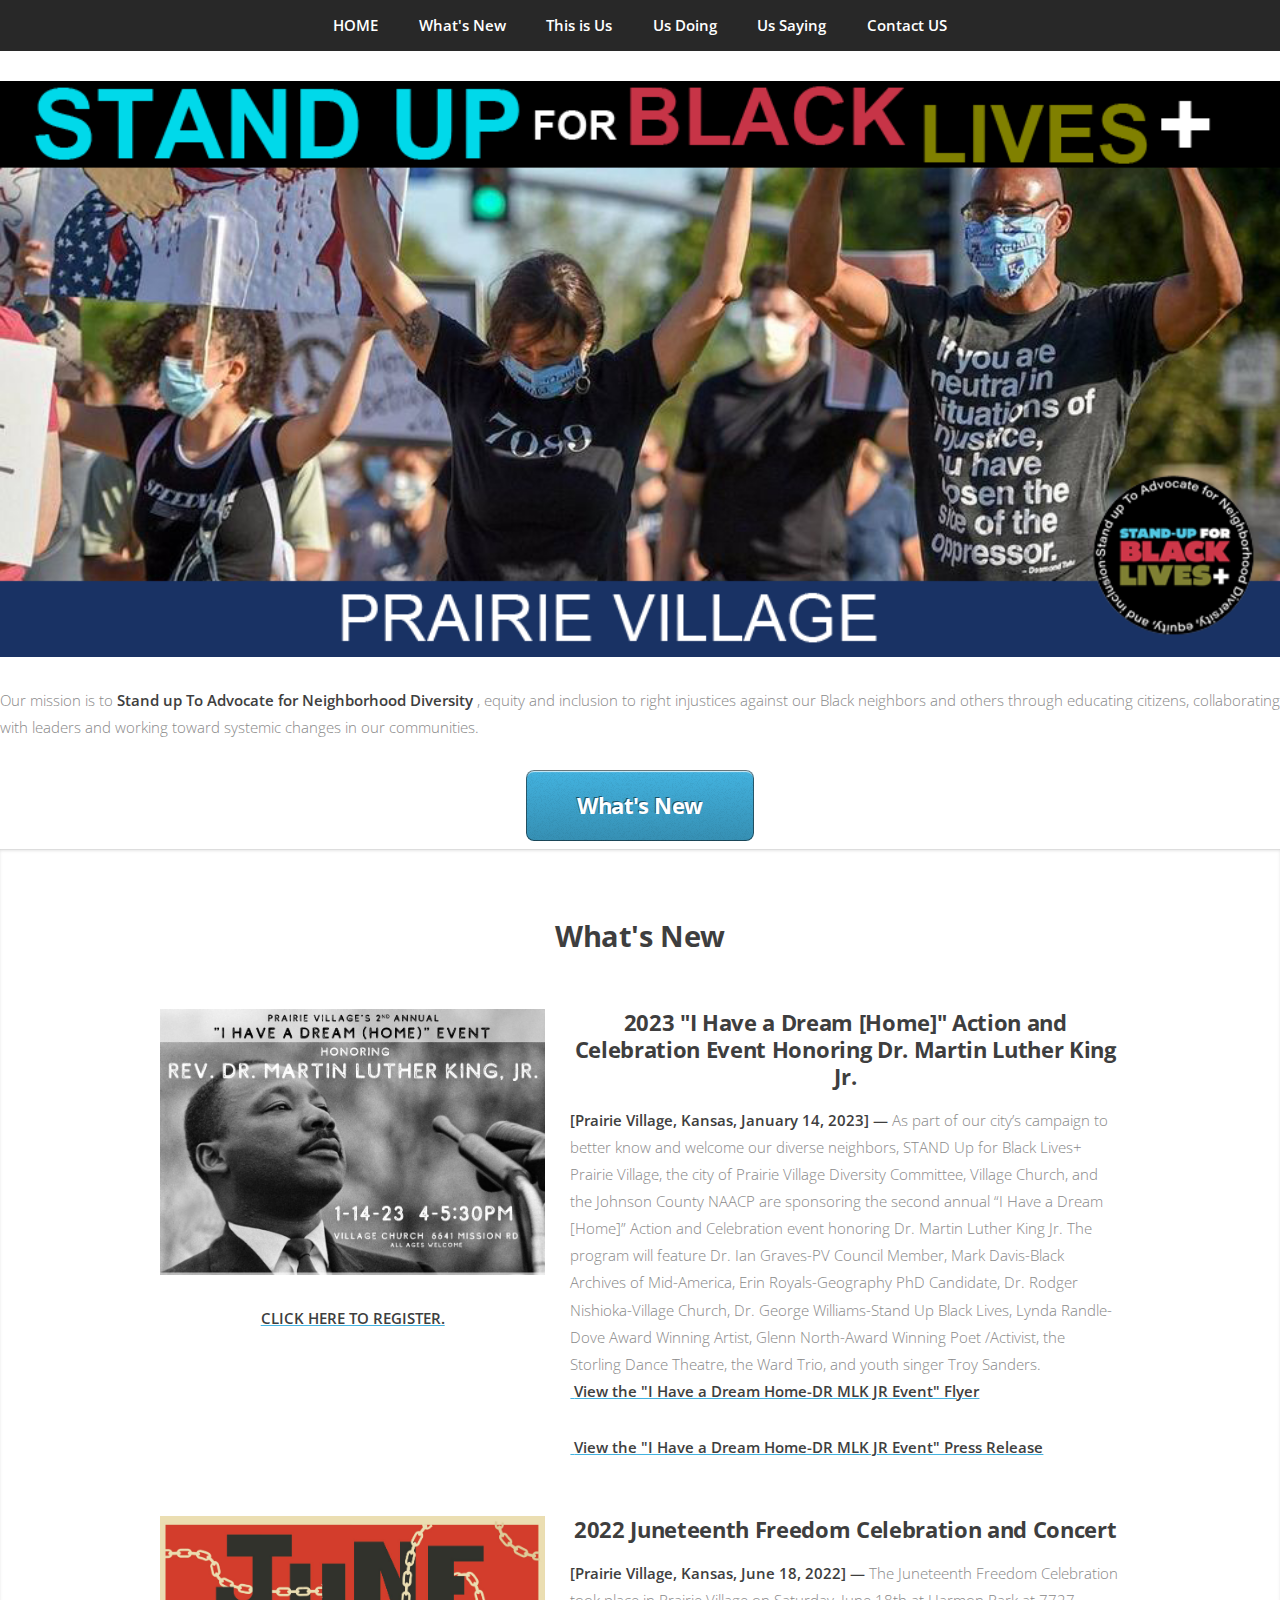
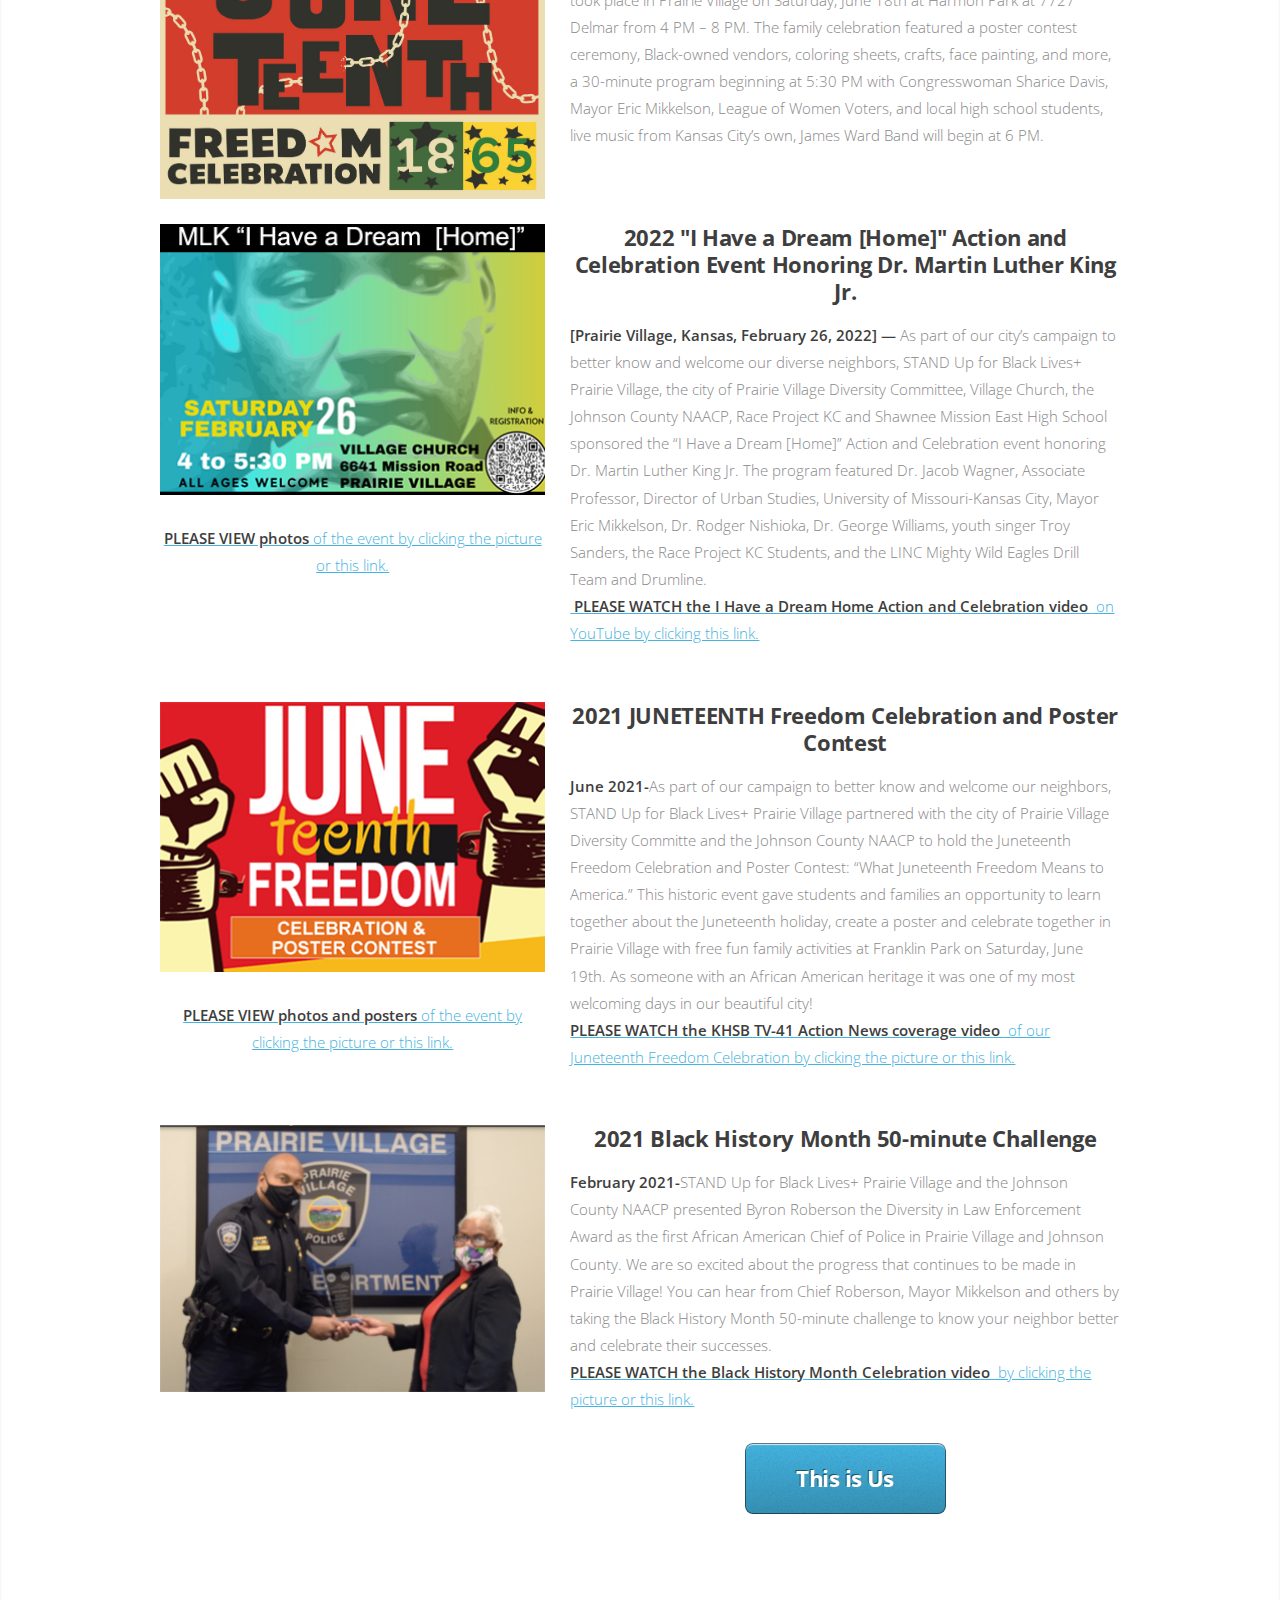
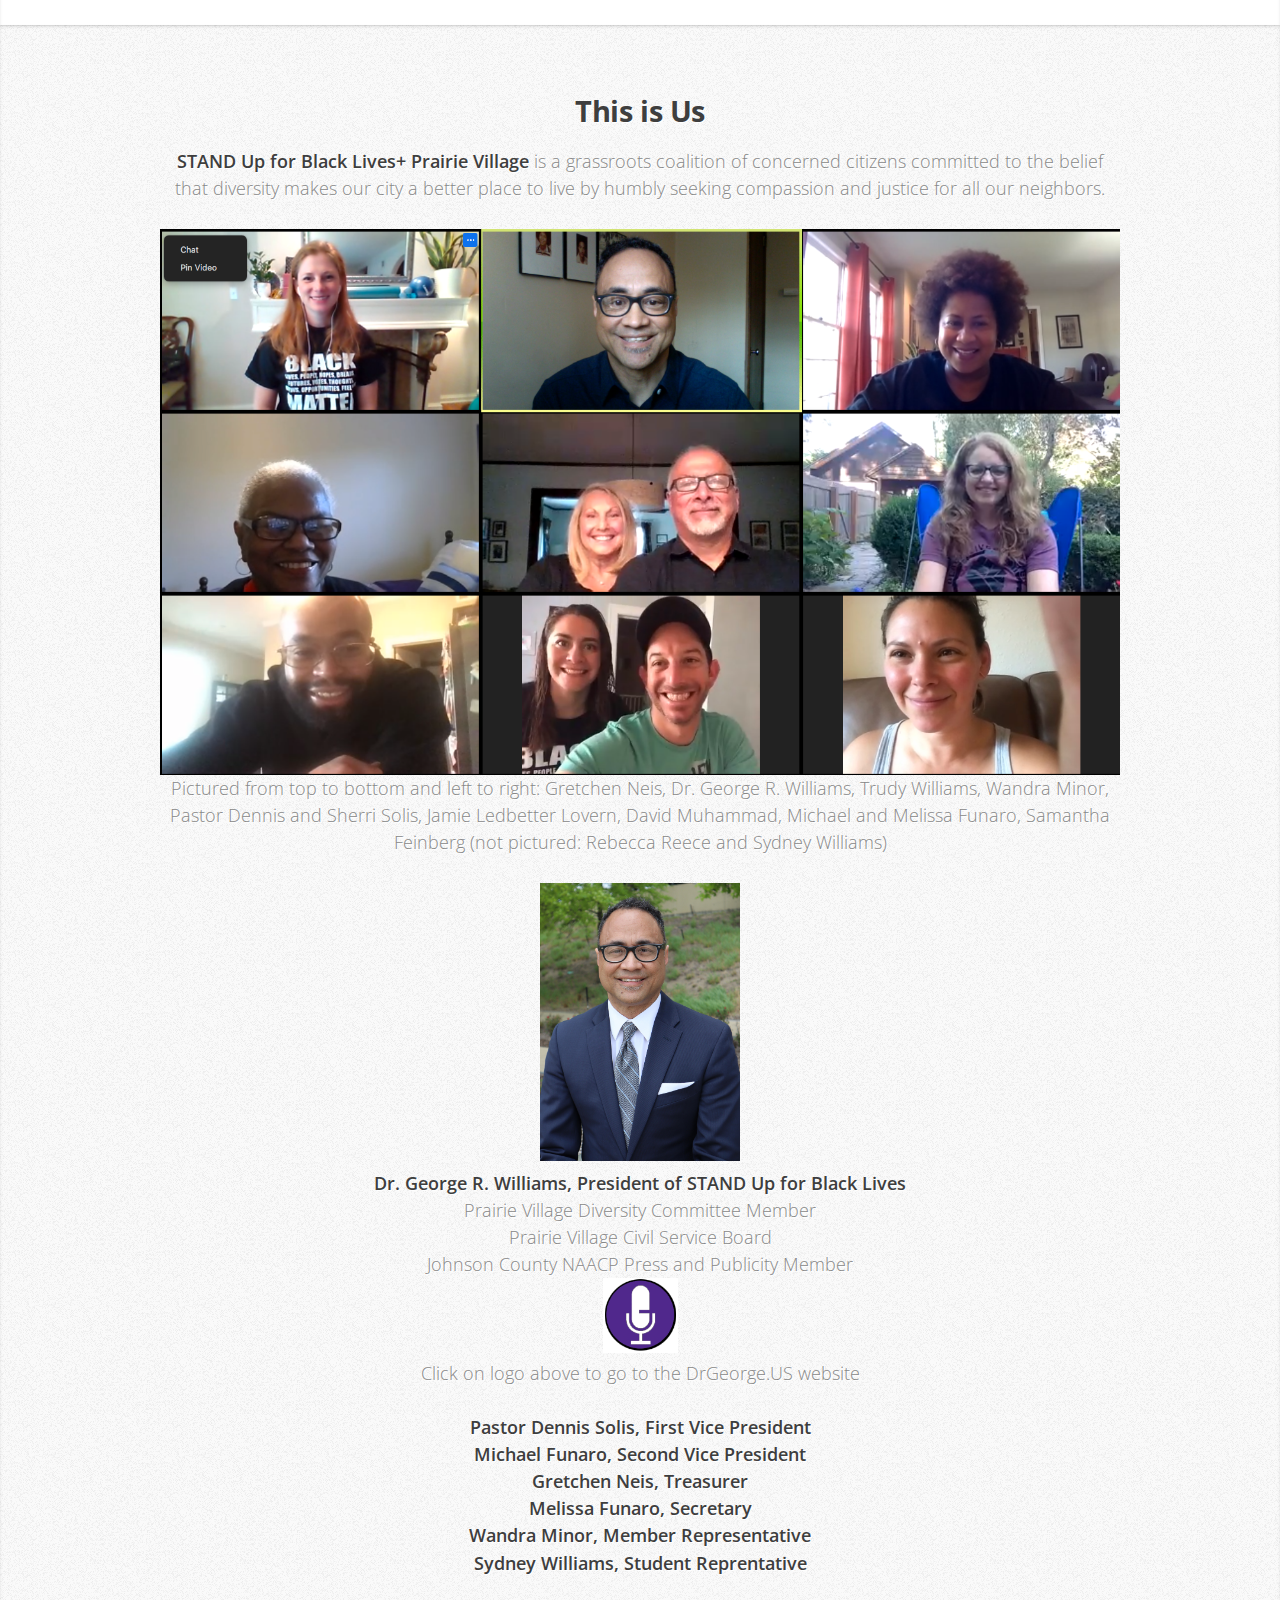
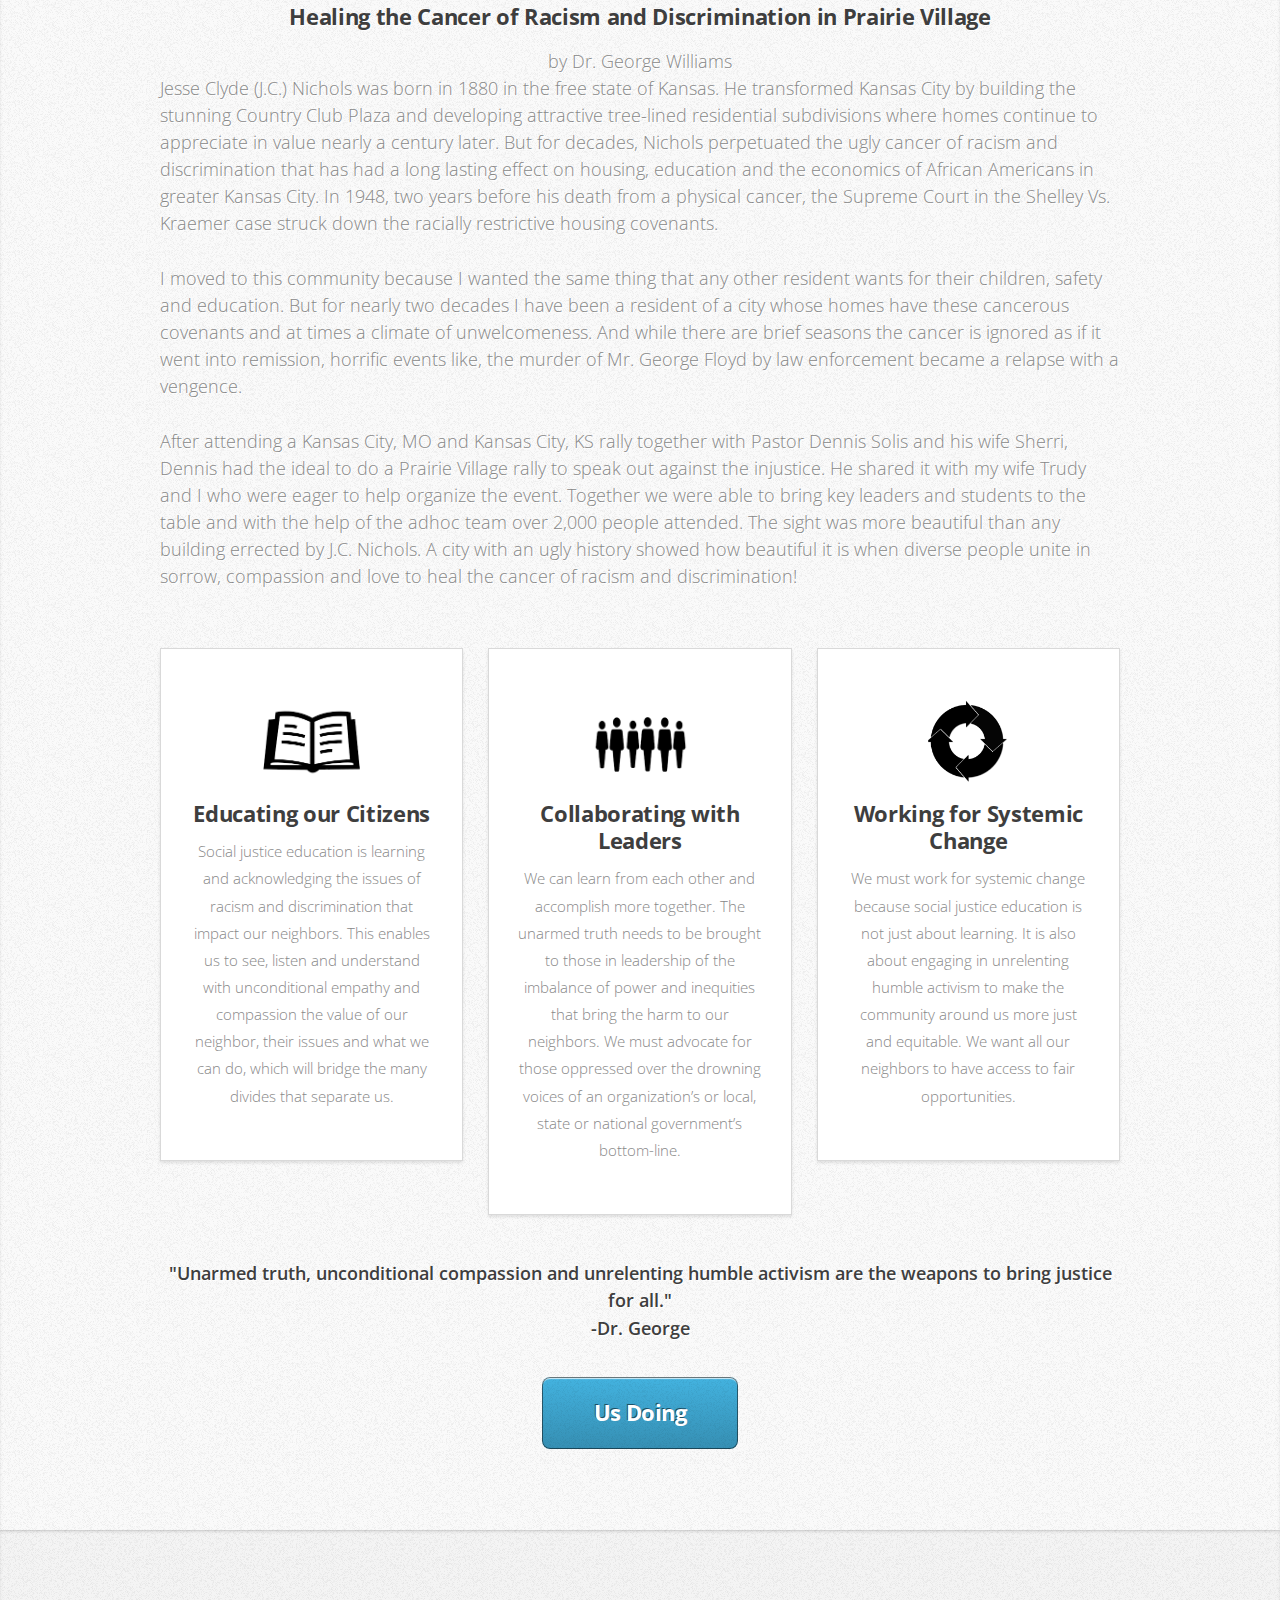
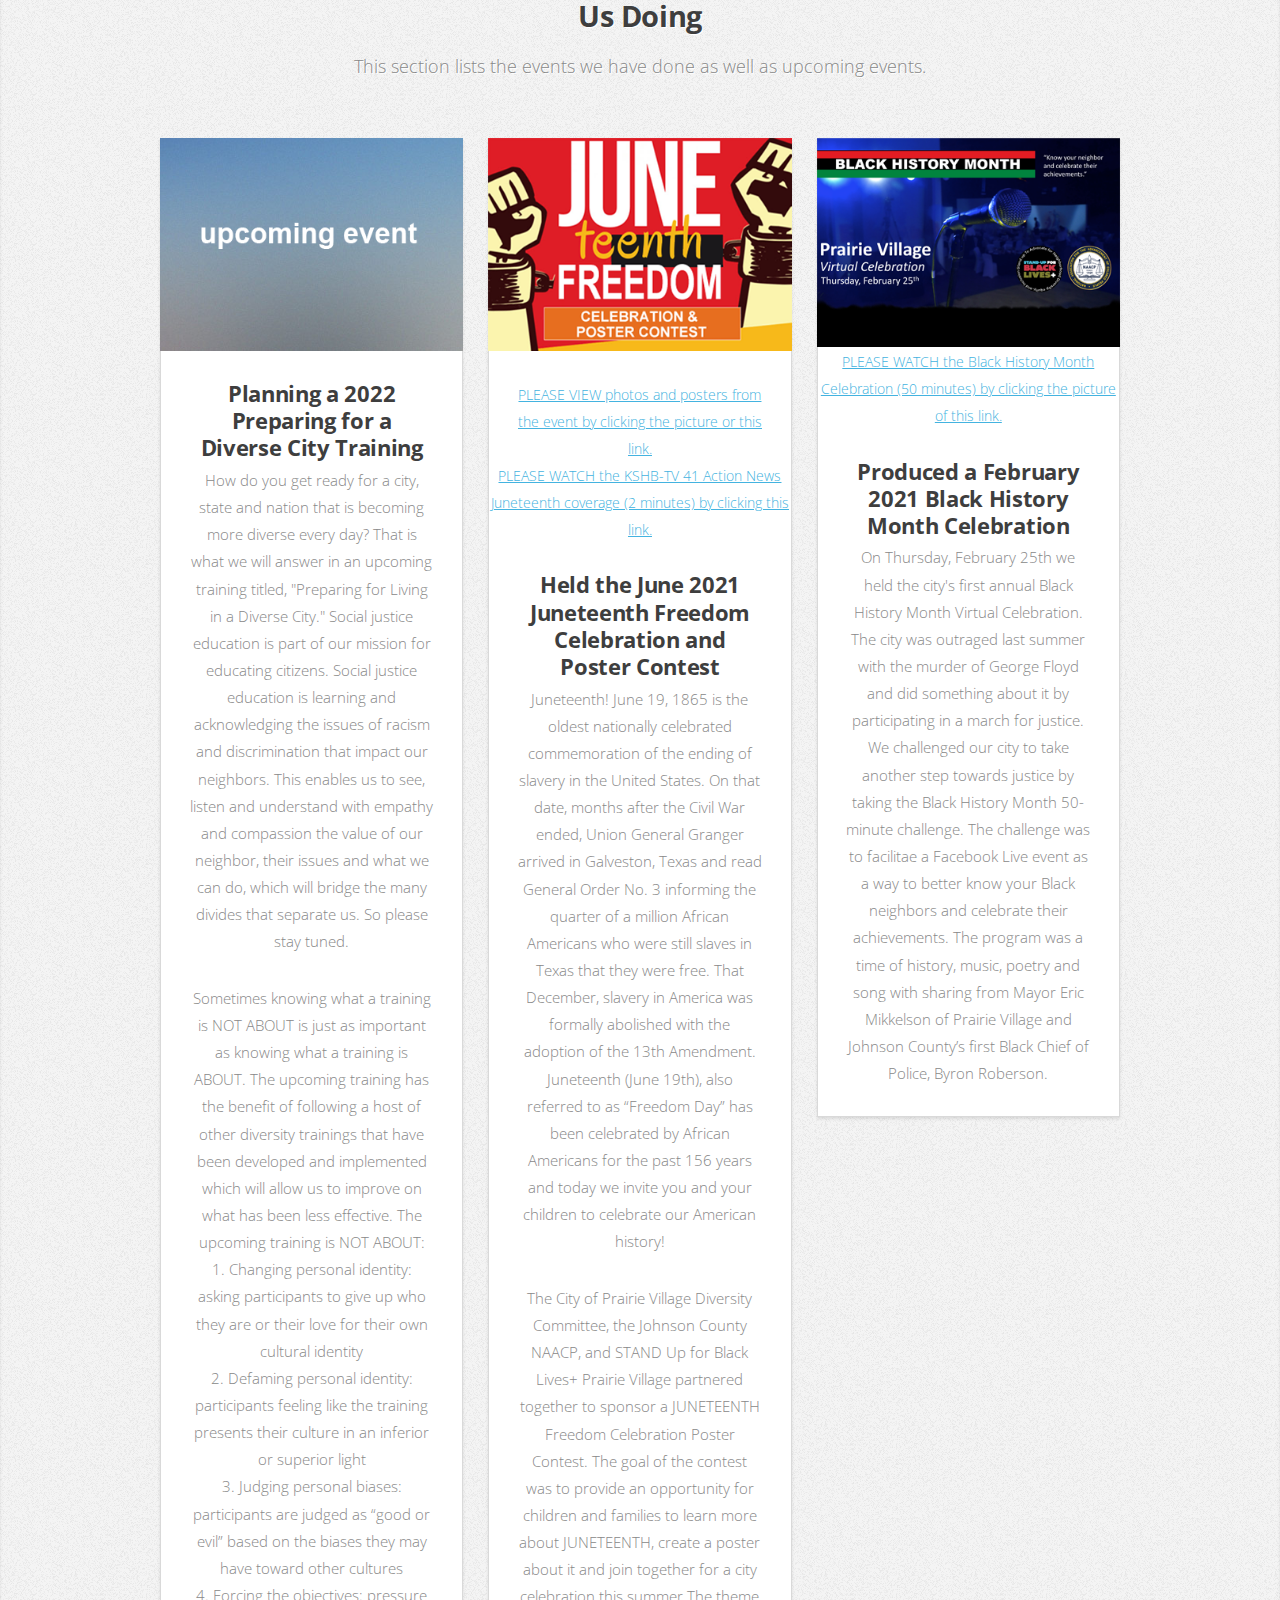
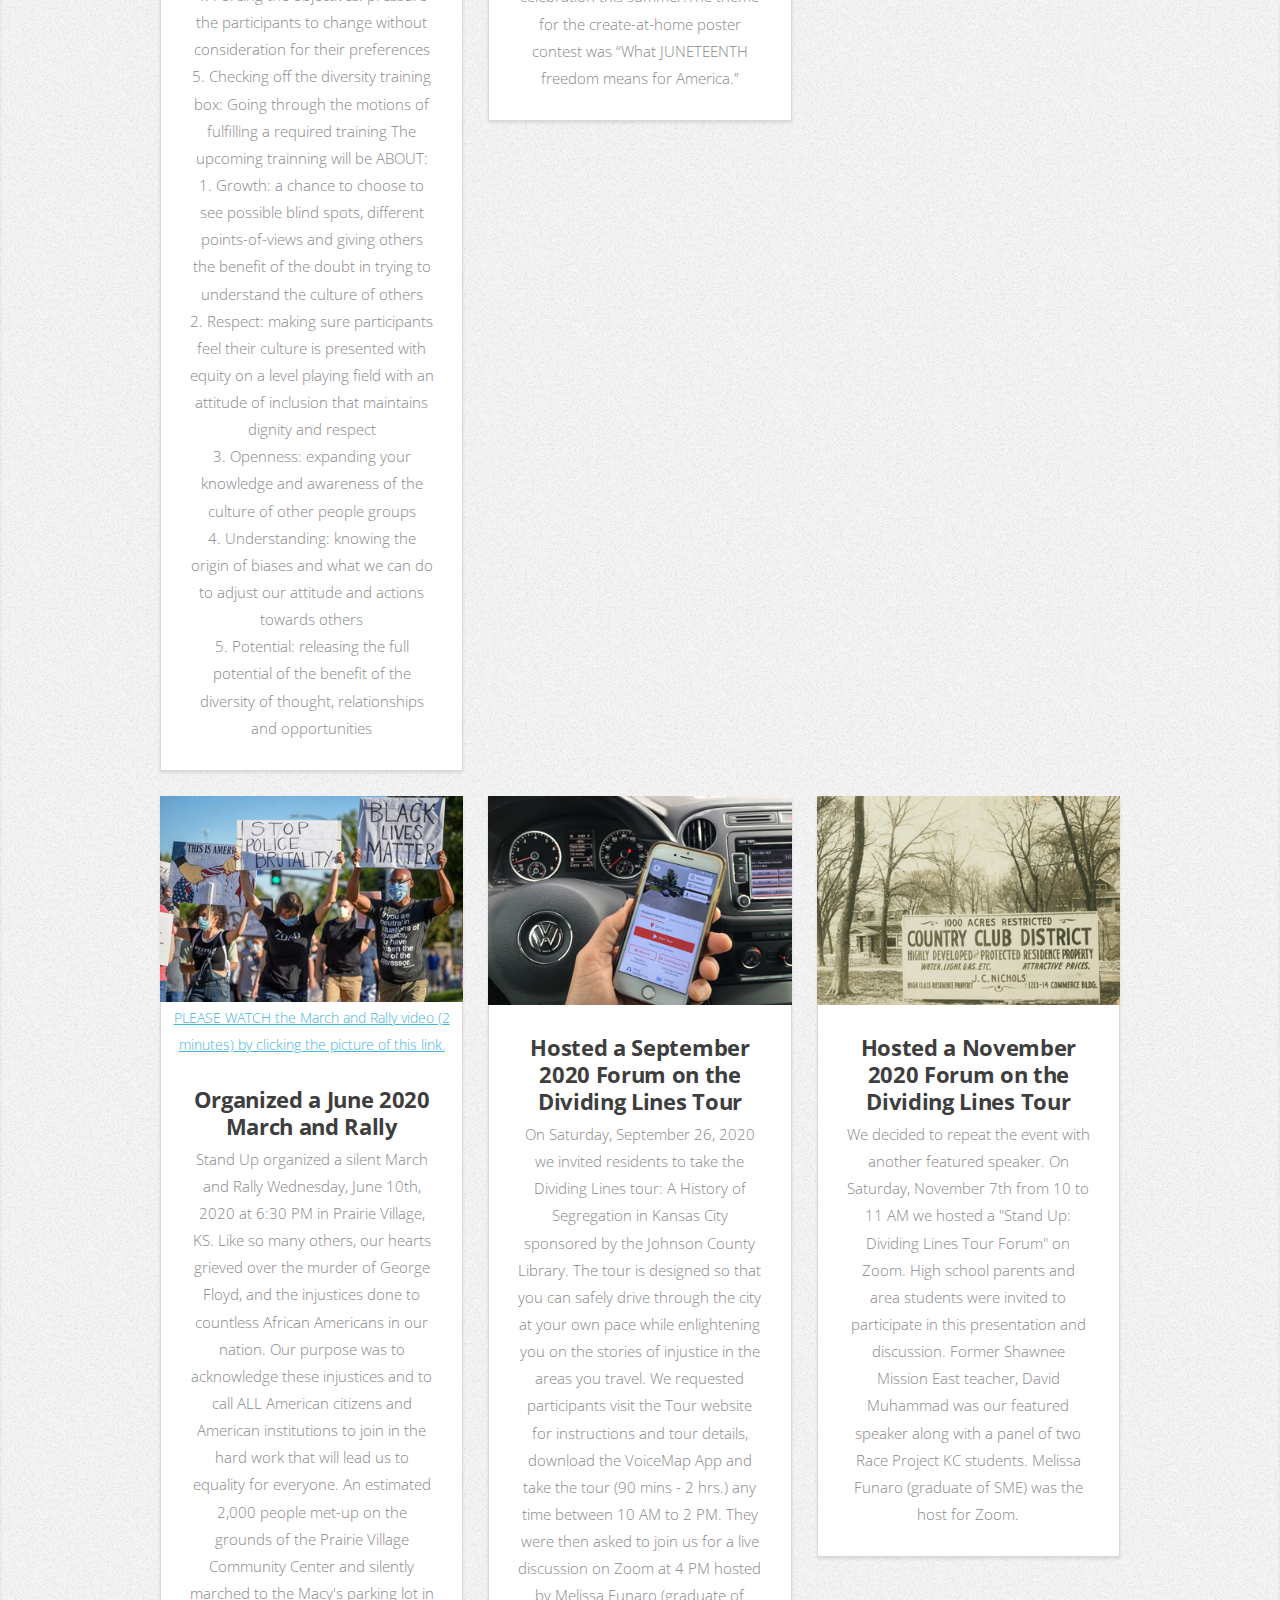
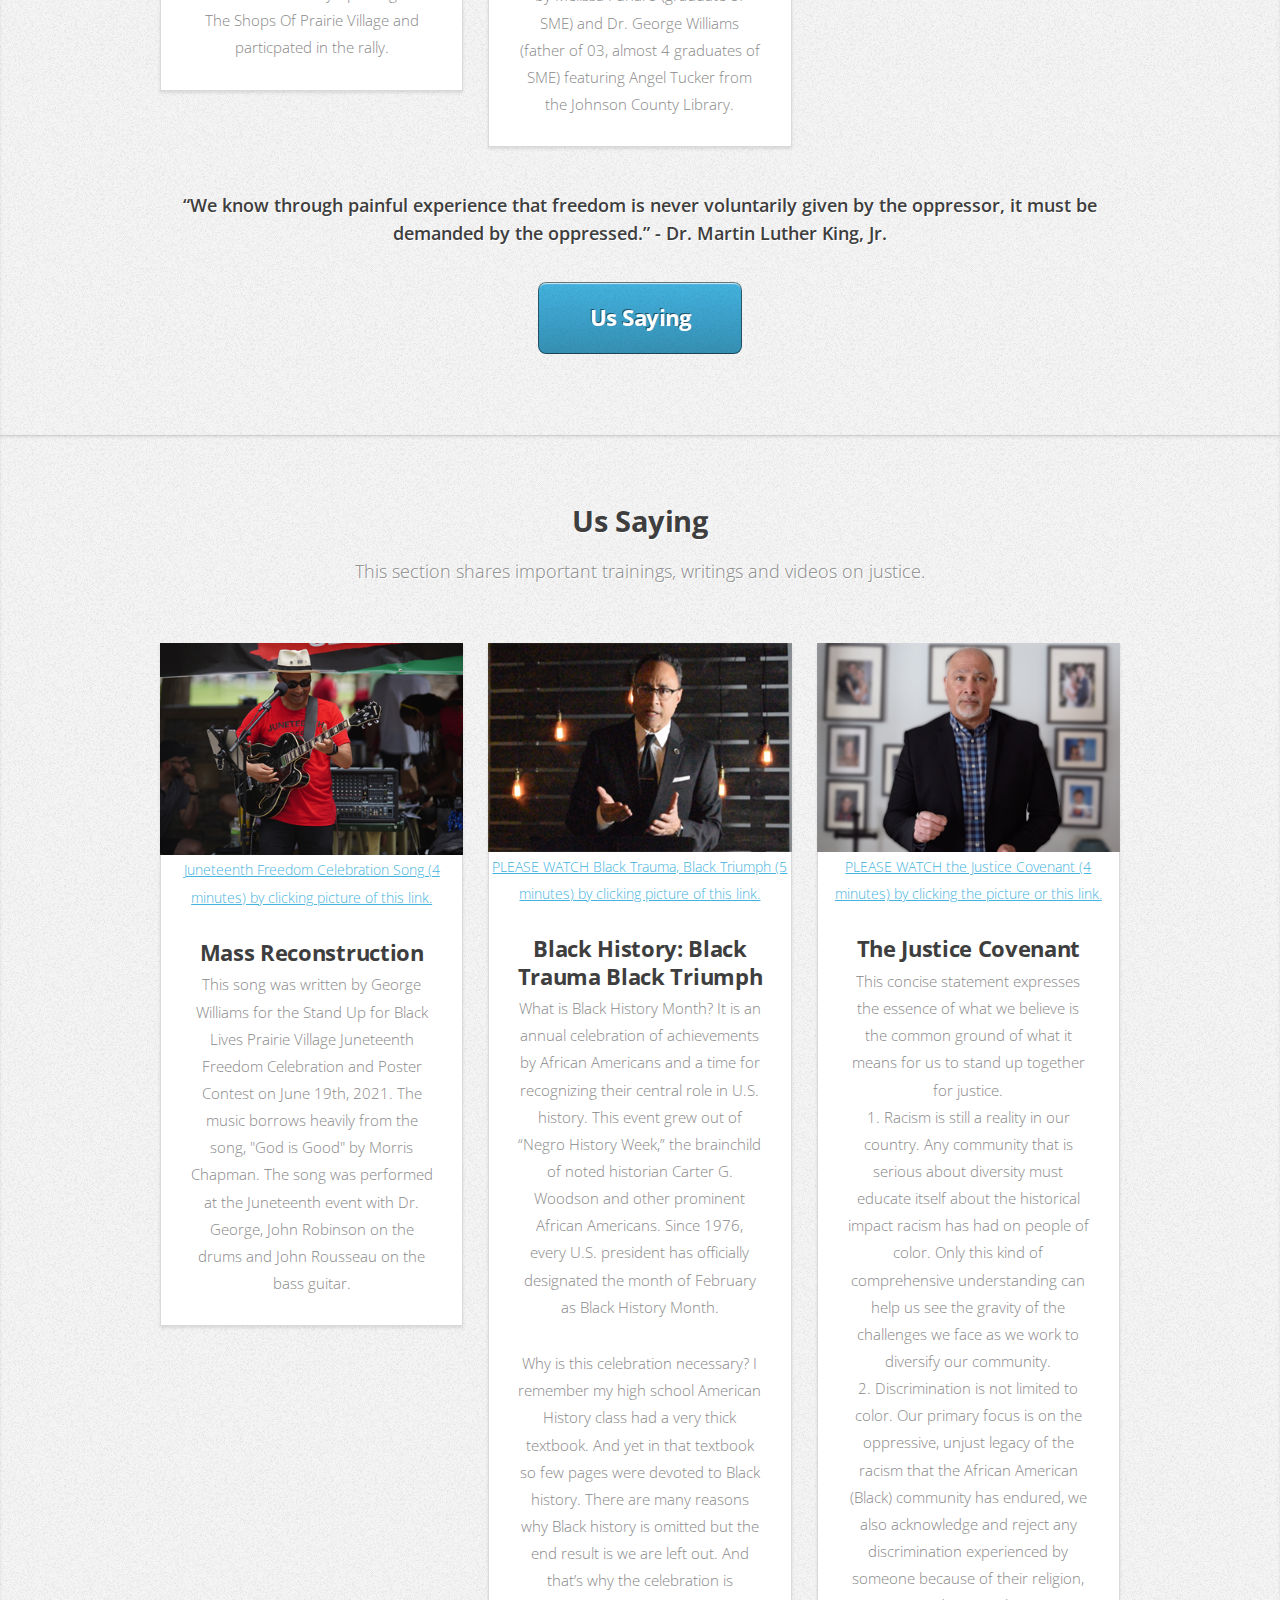
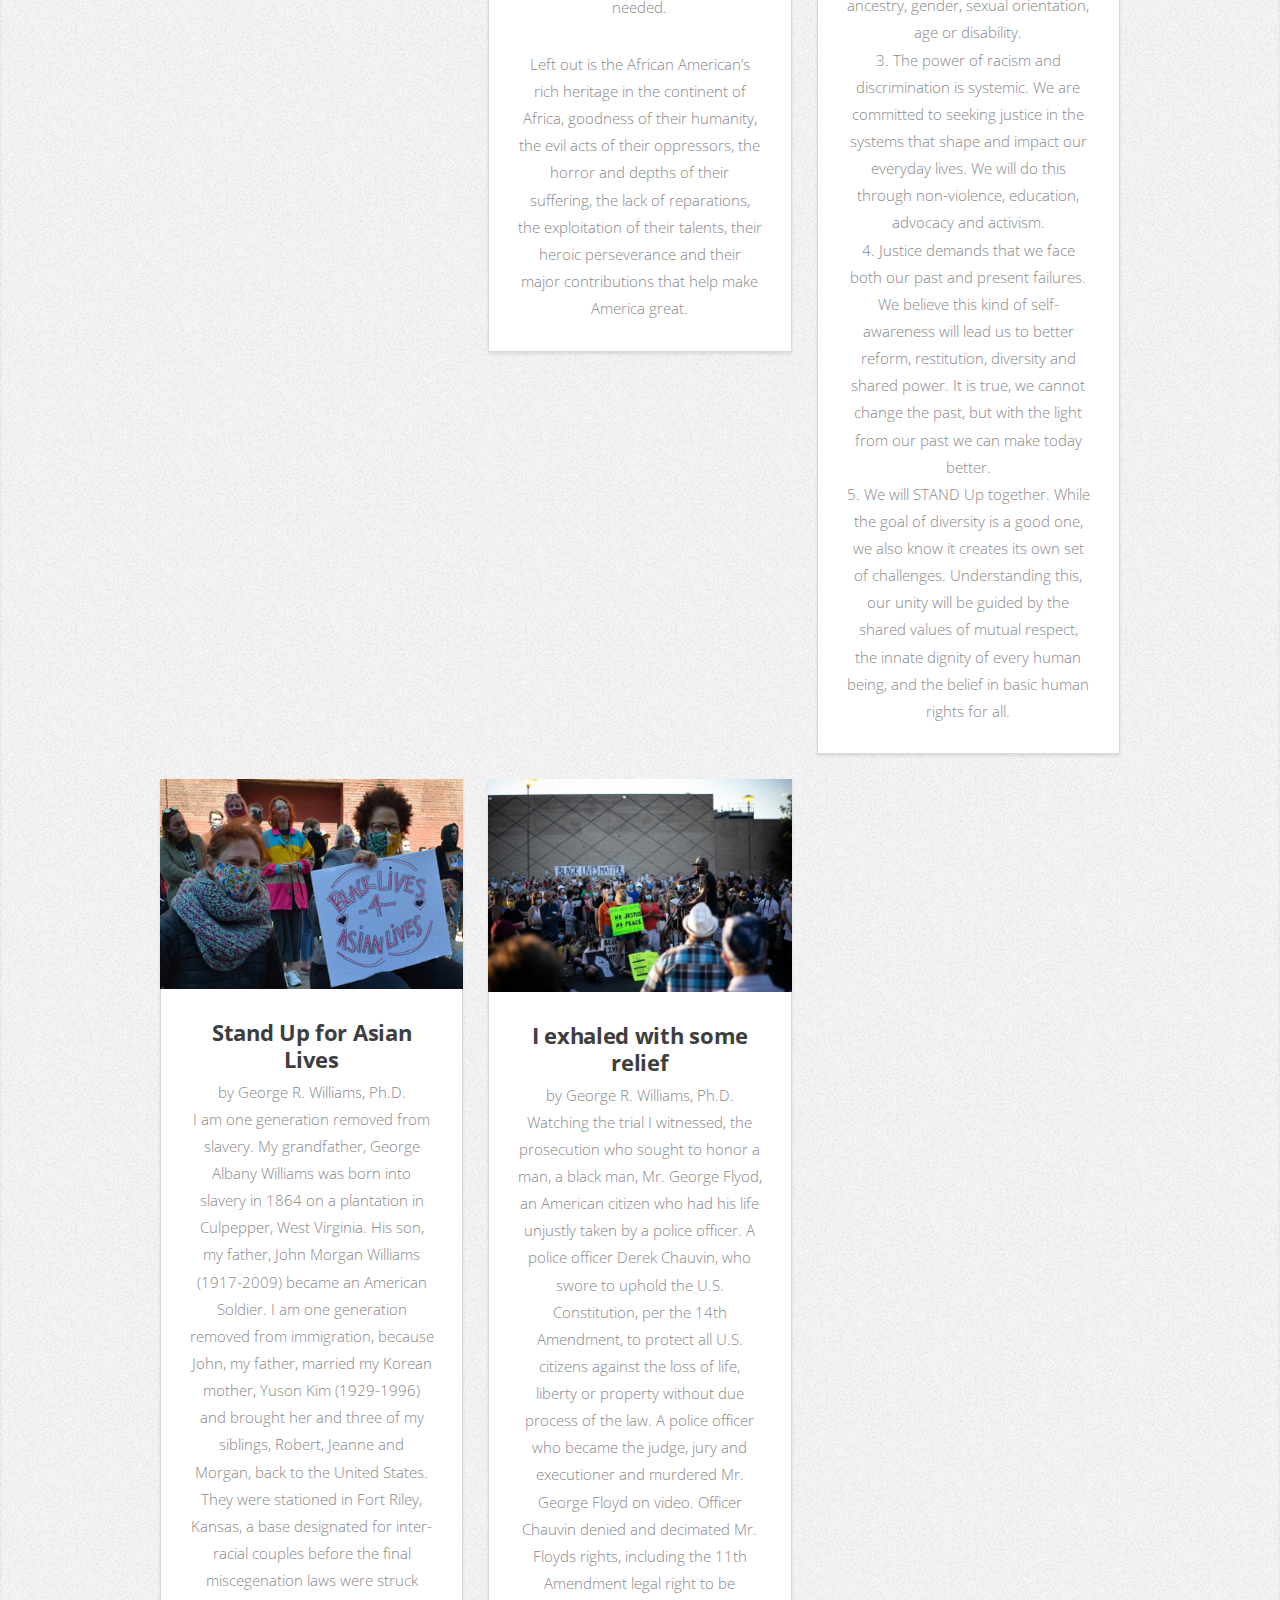
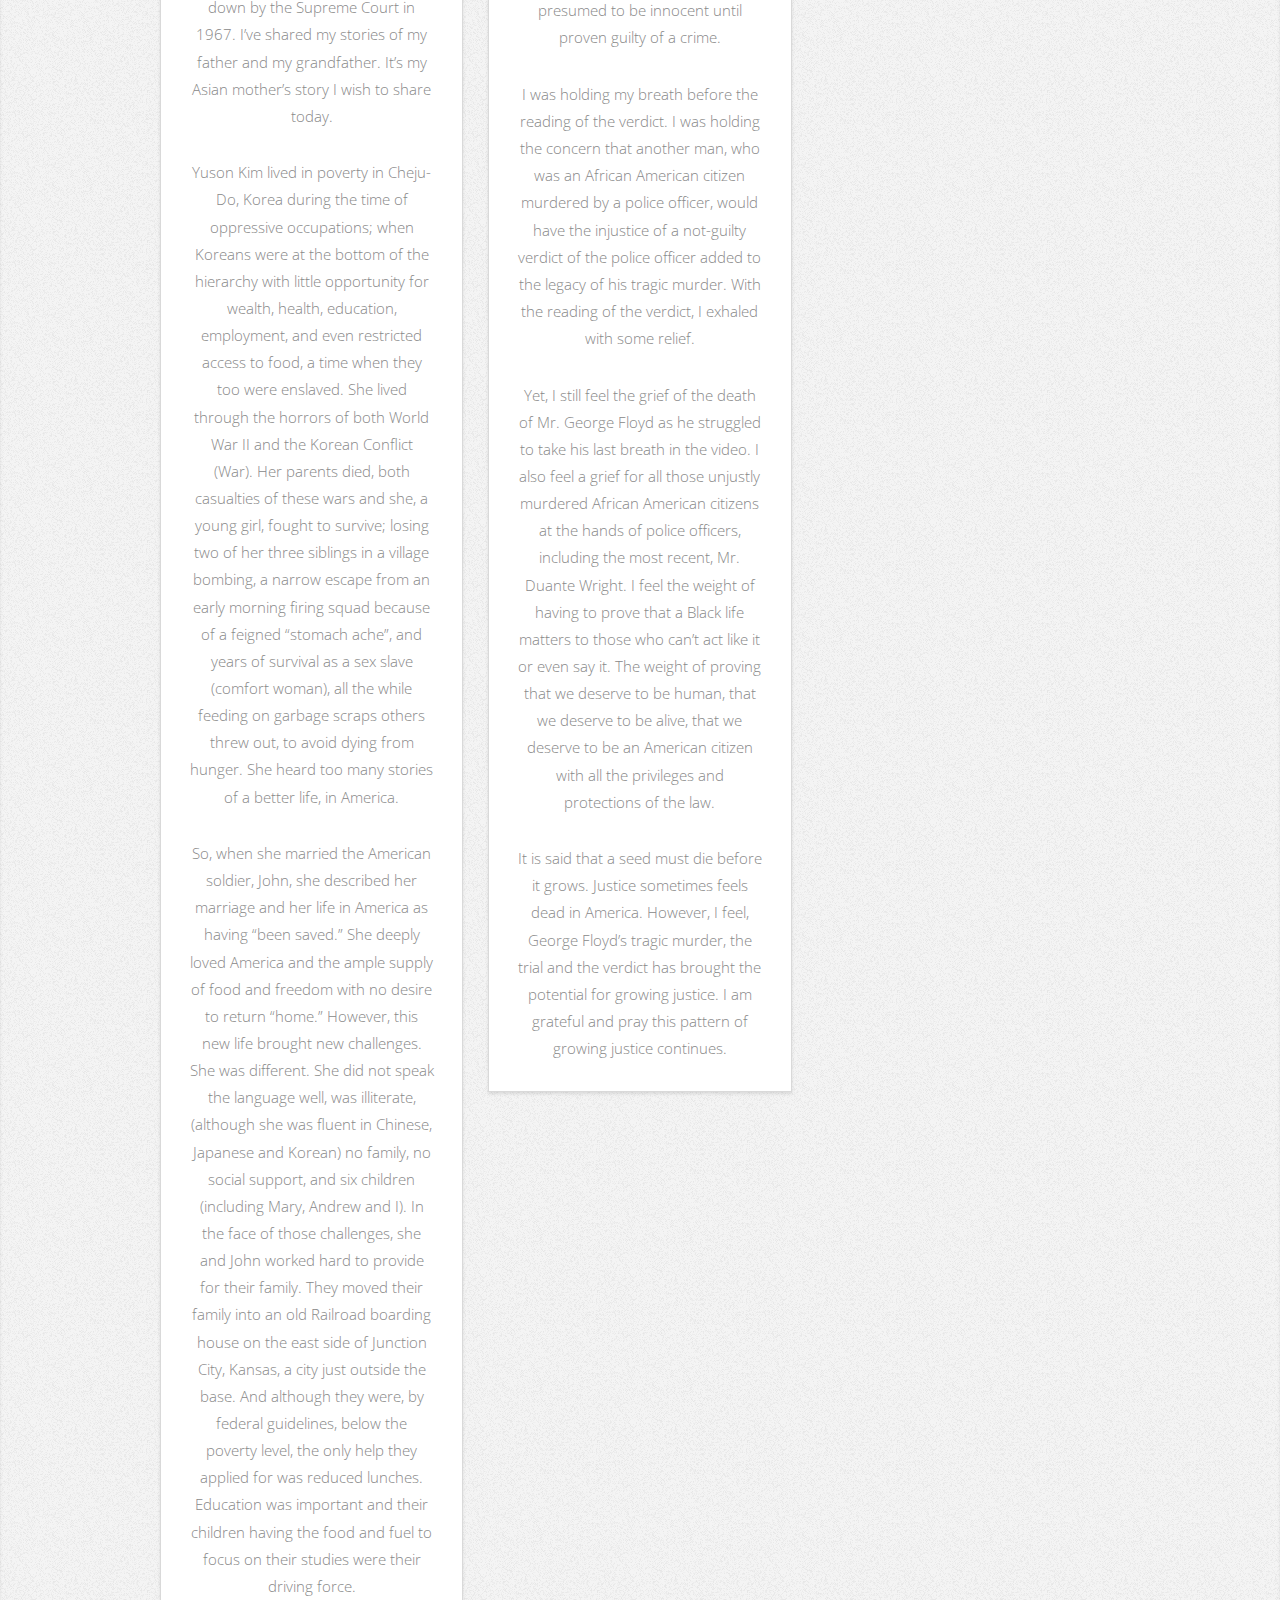
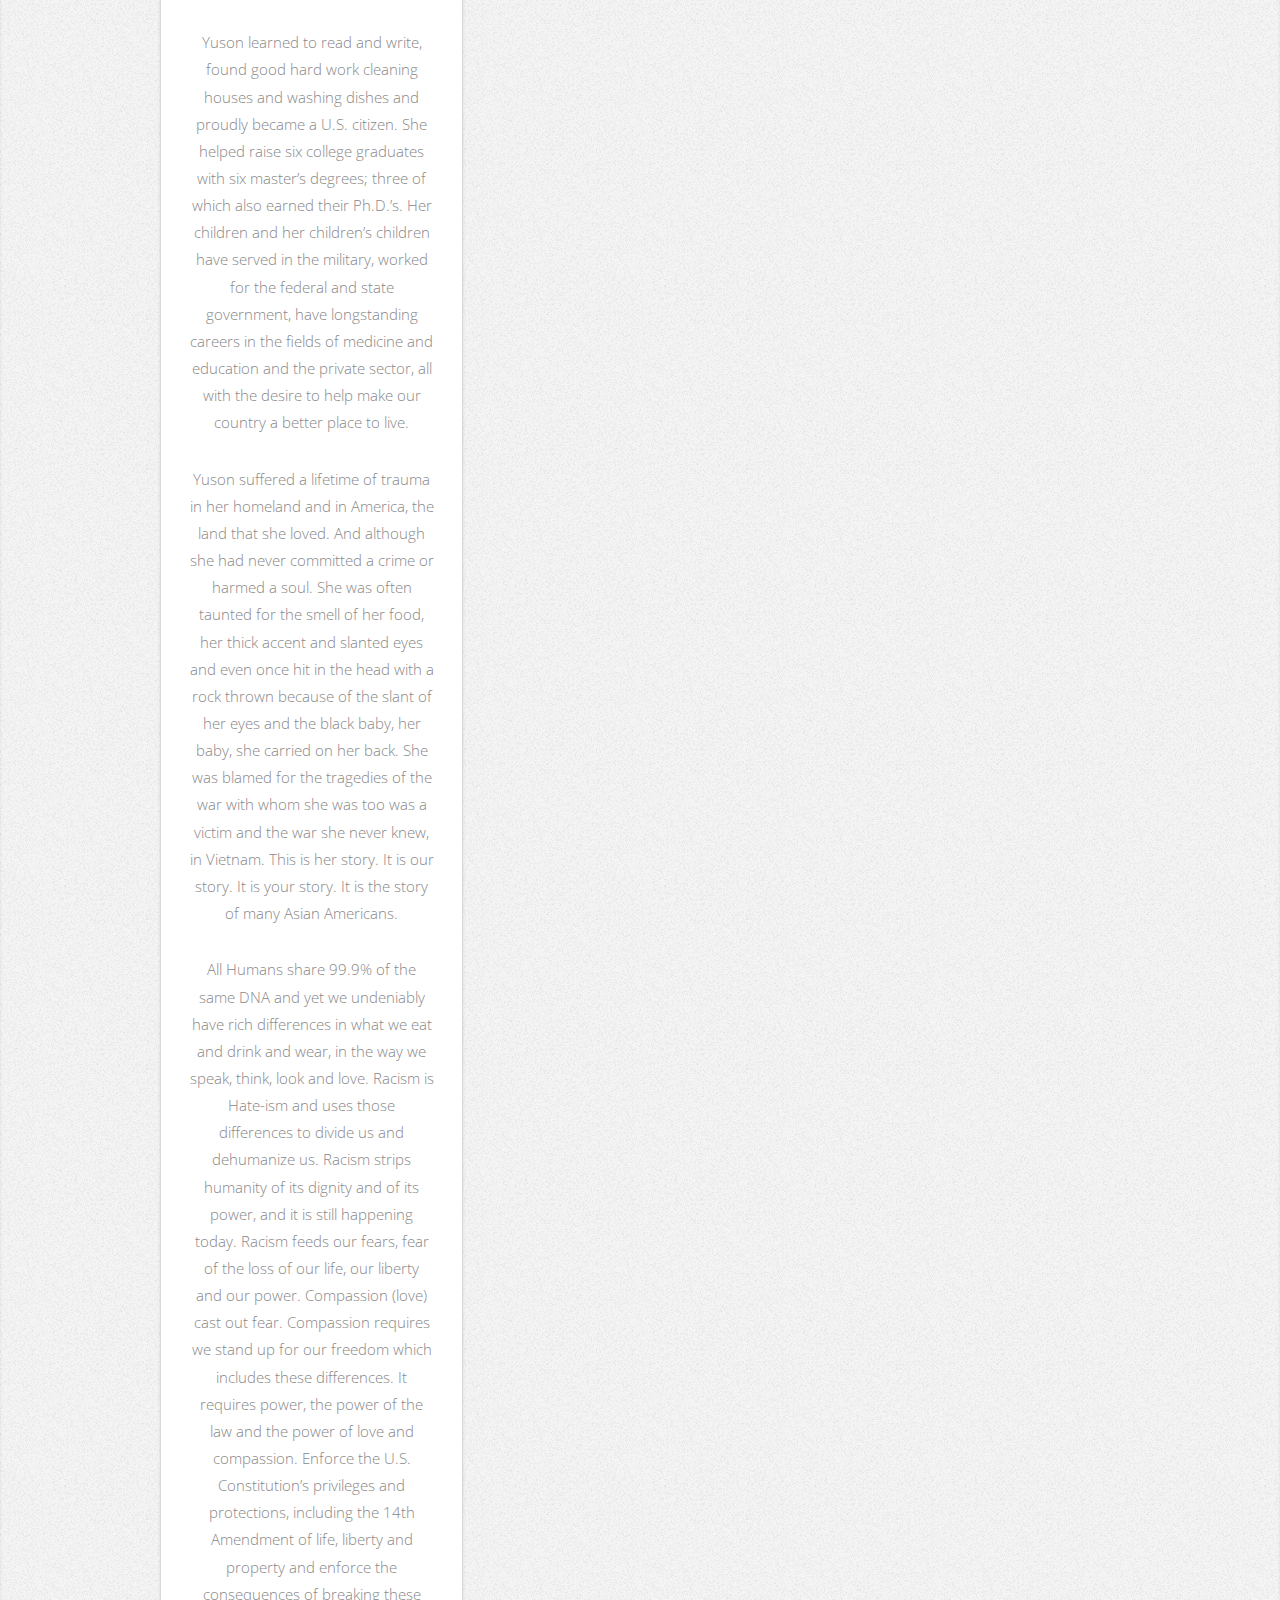
==== commit 45e0704d: "Add files via upload" ====
--- a/index.html
+++ b/index.html
@@ -42,9 +42,9 @@
 						  </div>
 						  <div class="col-8 col-7-large col-12-medium">
                             <h3>2023 "I Have a Dream [Home]" Action and Celebration Event Honoring Dr. Martin Luther King Jr.</h3>
-                              <p style="text-align: left"><Strong>[Prairie Village, Kansas, January 14, 2023] —</Strong> As part of our city’s campaign to better know and welcome our diverse neighbors, STAND Up for Black Lives+ Prairie Village, the city of Prairie Village Diversity Committee, Village Church, and the Johnson County NAACP are sponsoring the second annual “I Have a Dream [Home]” Action and Celebration event honoring Dr. Martin Luther King Jr. The program will feature Dr. Ian Graves-PV Council Member, Mark Davis-Black Archives of Mid-America, Erin Royals-Geography PhD Candidate, Dr. Rodger Nishioka-Village Church, Dr. George Williams-Stand Up Black Lives, Lynda Randle-Dove Award Winning Artist, The Sorling Dance Theatre, The James Ward Band and youth singer Troy Sanders.
-<a href="images/mlk2022flyer.pdf"  class="image featured">&nbsp;<strong>View the "I Have a Dream Home-DR MLK JR Event" Flyer</strong></a>     
-                            <a href="images/MLK2022press.pdf"  class="image featured">&nbsp;<strong>View the "I Have a Dream Home-DR MLK JR Event" Press Release</strong></a>
+                              <p style="text-align: left"><Strong>[Prairie Village, Kansas, January 14, 2023] —</Strong> As part of our city’s campaign to better know and welcome our diverse neighbors, STAND Up for Black Lives+ Prairie Village, the city of Prairie Village Diversity Committee, Village Church, and the Johnson County NAACP are sponsoring the second annual “I Have a Dream [Home]” Action and Celebration event honoring Dr. Martin Luther King Jr. The program will feature Dr. Ian Graves-PV Council Member, Mark Davis-Black Archives of Mid-America, Erin Royals-Geography PhD Candidate, Dr. Rodger Nishioka-Village Church, Dr. George Williams-Stand Up Black Lives, Lynda Randle-Dove Award Winning Artist, Glenn North-Award Winning Poet /Activist, the Storling Dance Theatre, the  Ward Trio, and youth singer Troy Sanders.
+<a href="images/2023PVMLKFlyer.pdf"  class="image featured">&nbsp;<strong>View the "I Have a Dream Home-DR MLK JR Event" Flyer</strong></a>     
+                            <a href="images/2023PVMLKPressRelease.pdf"  class="image featured">&nbsp;<strong>View the "I Have a Dream Home-DR MLK JR Event" Press Release</strong></a>
                               </p>
 						  </div>
 <div class="col-4 col-5-large col-12-medium">
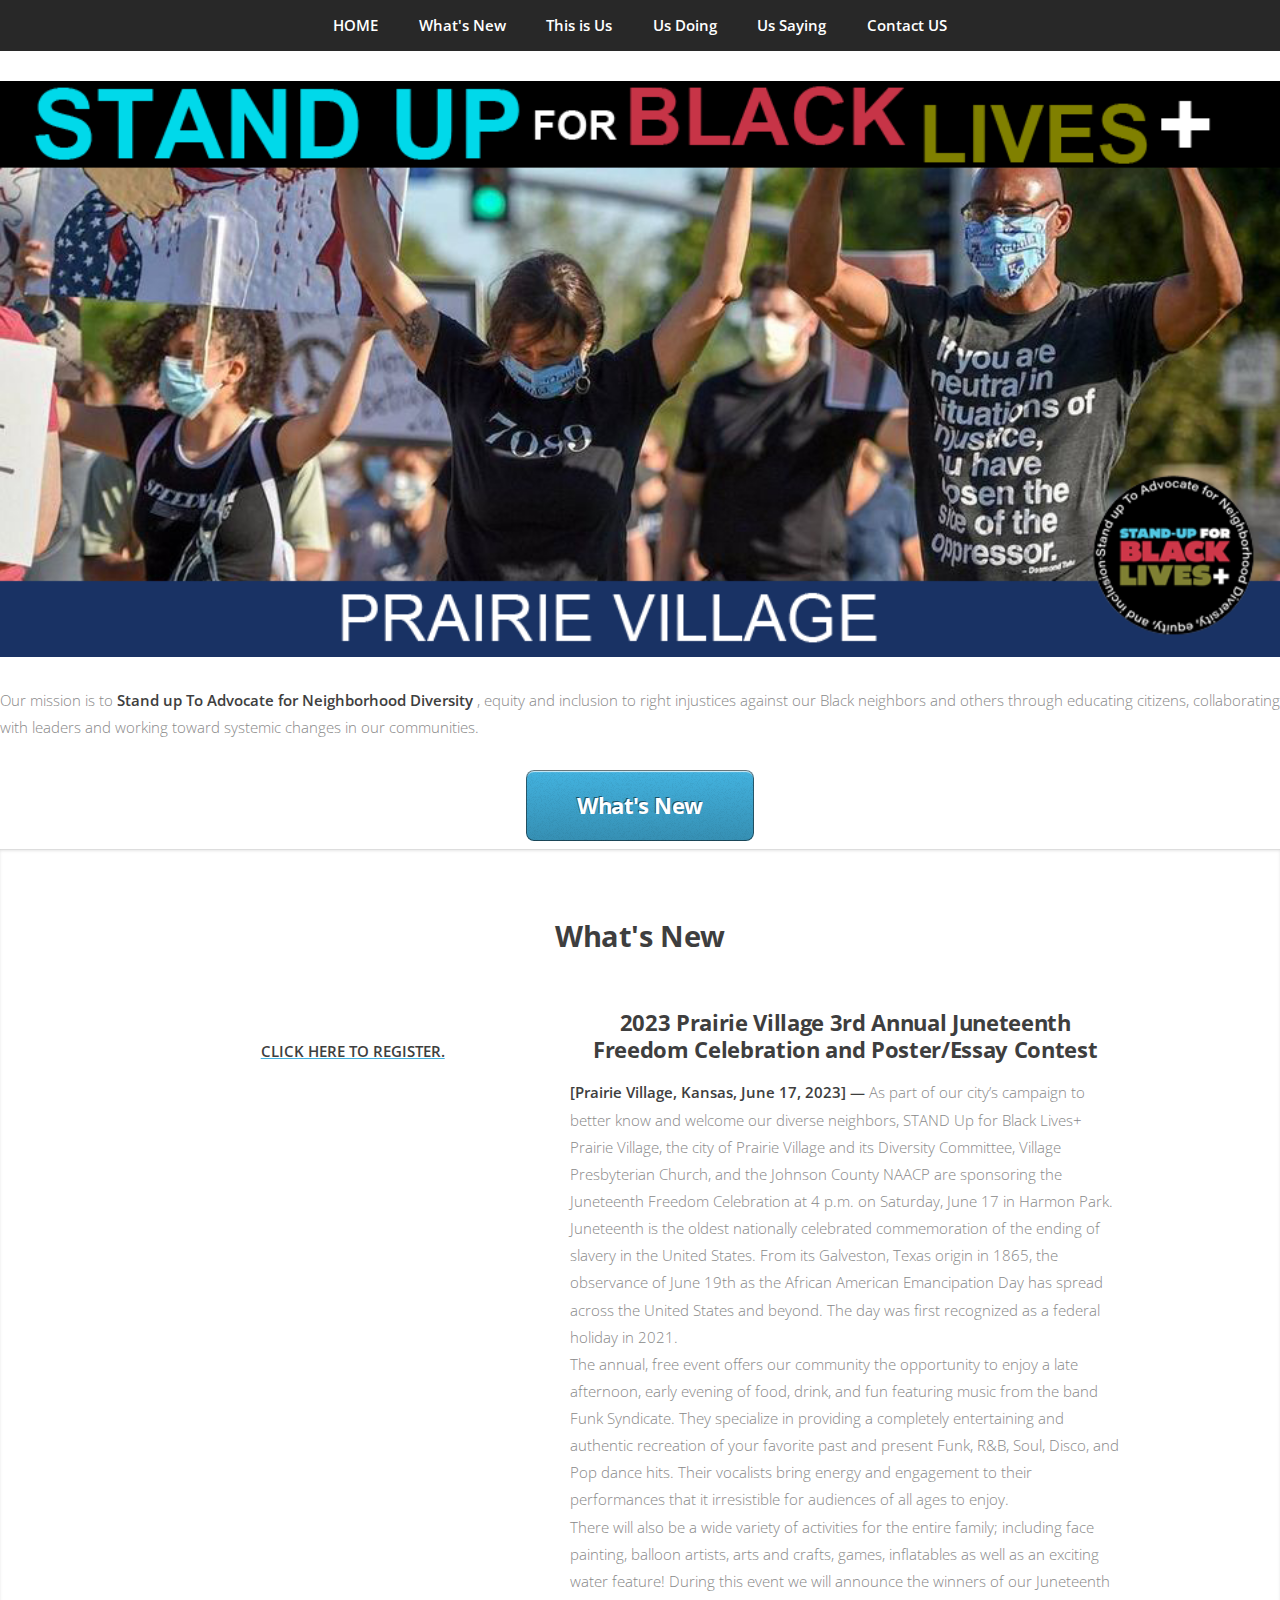
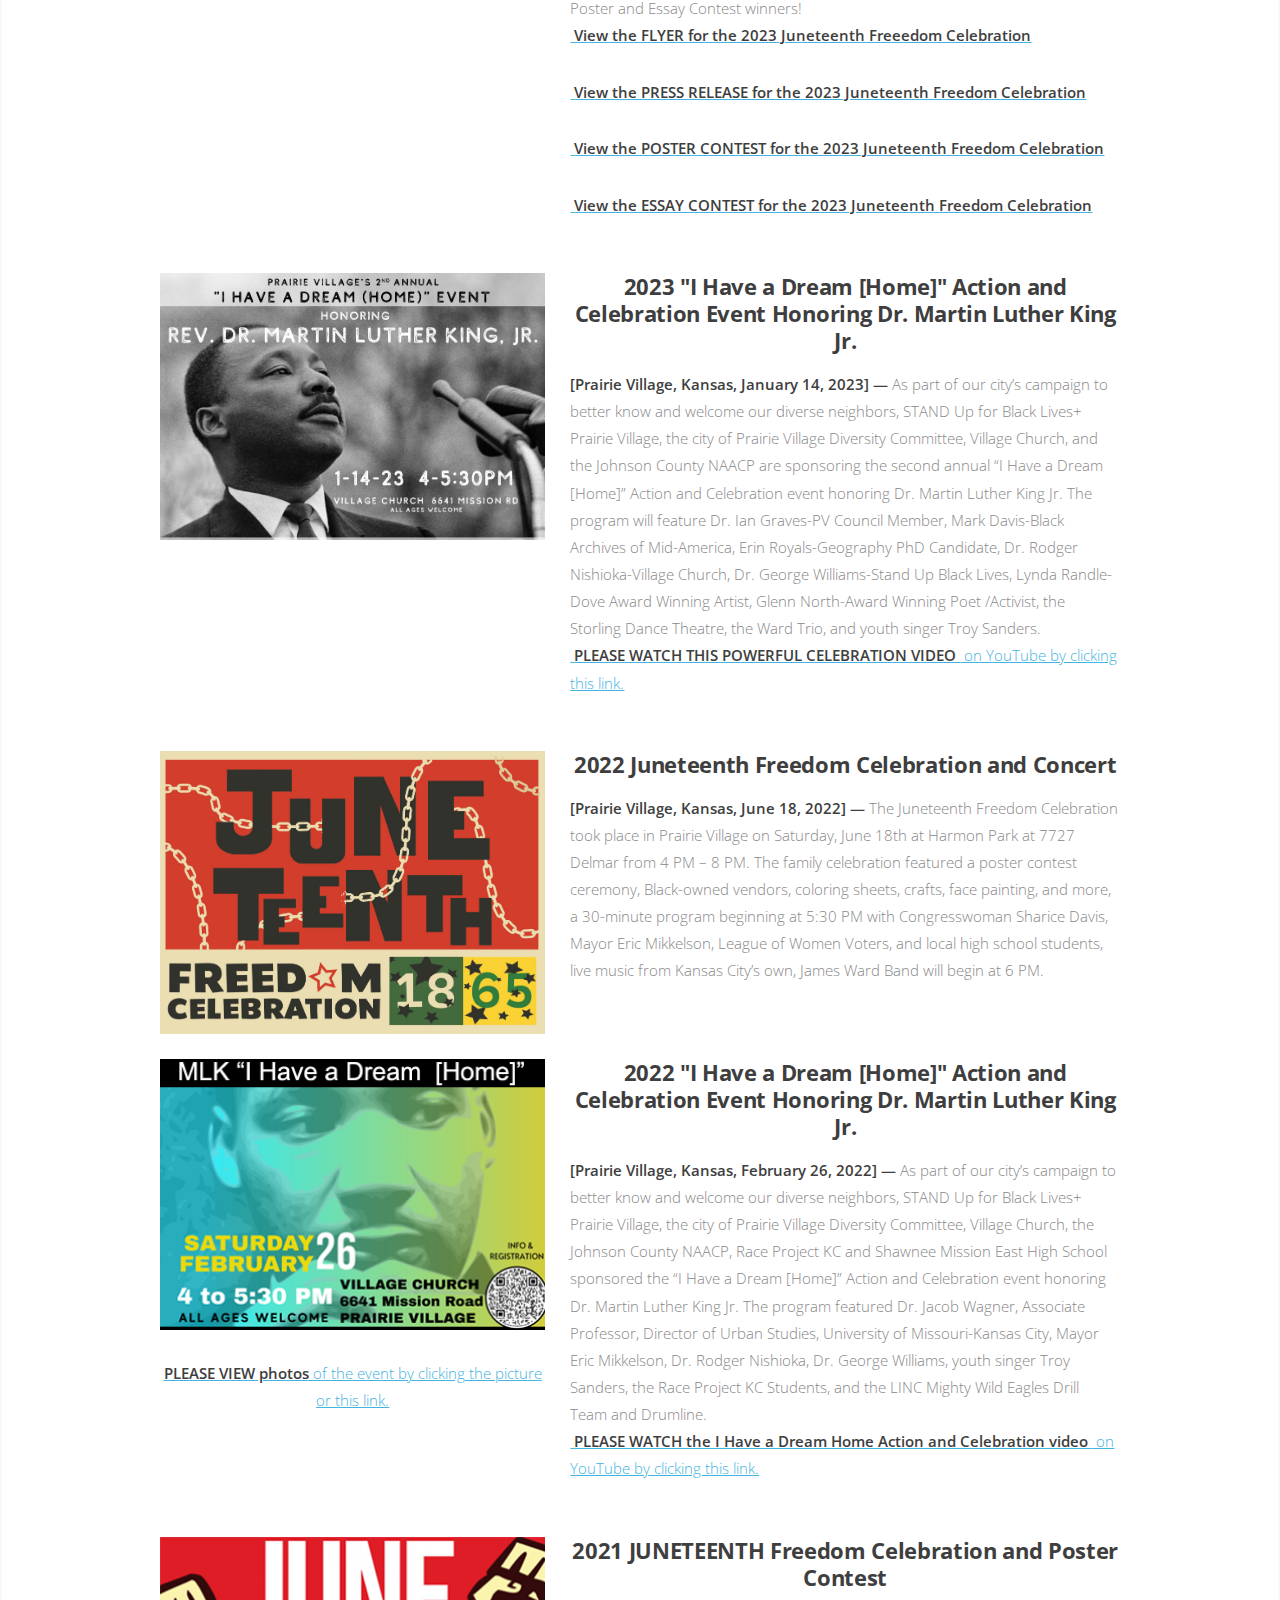
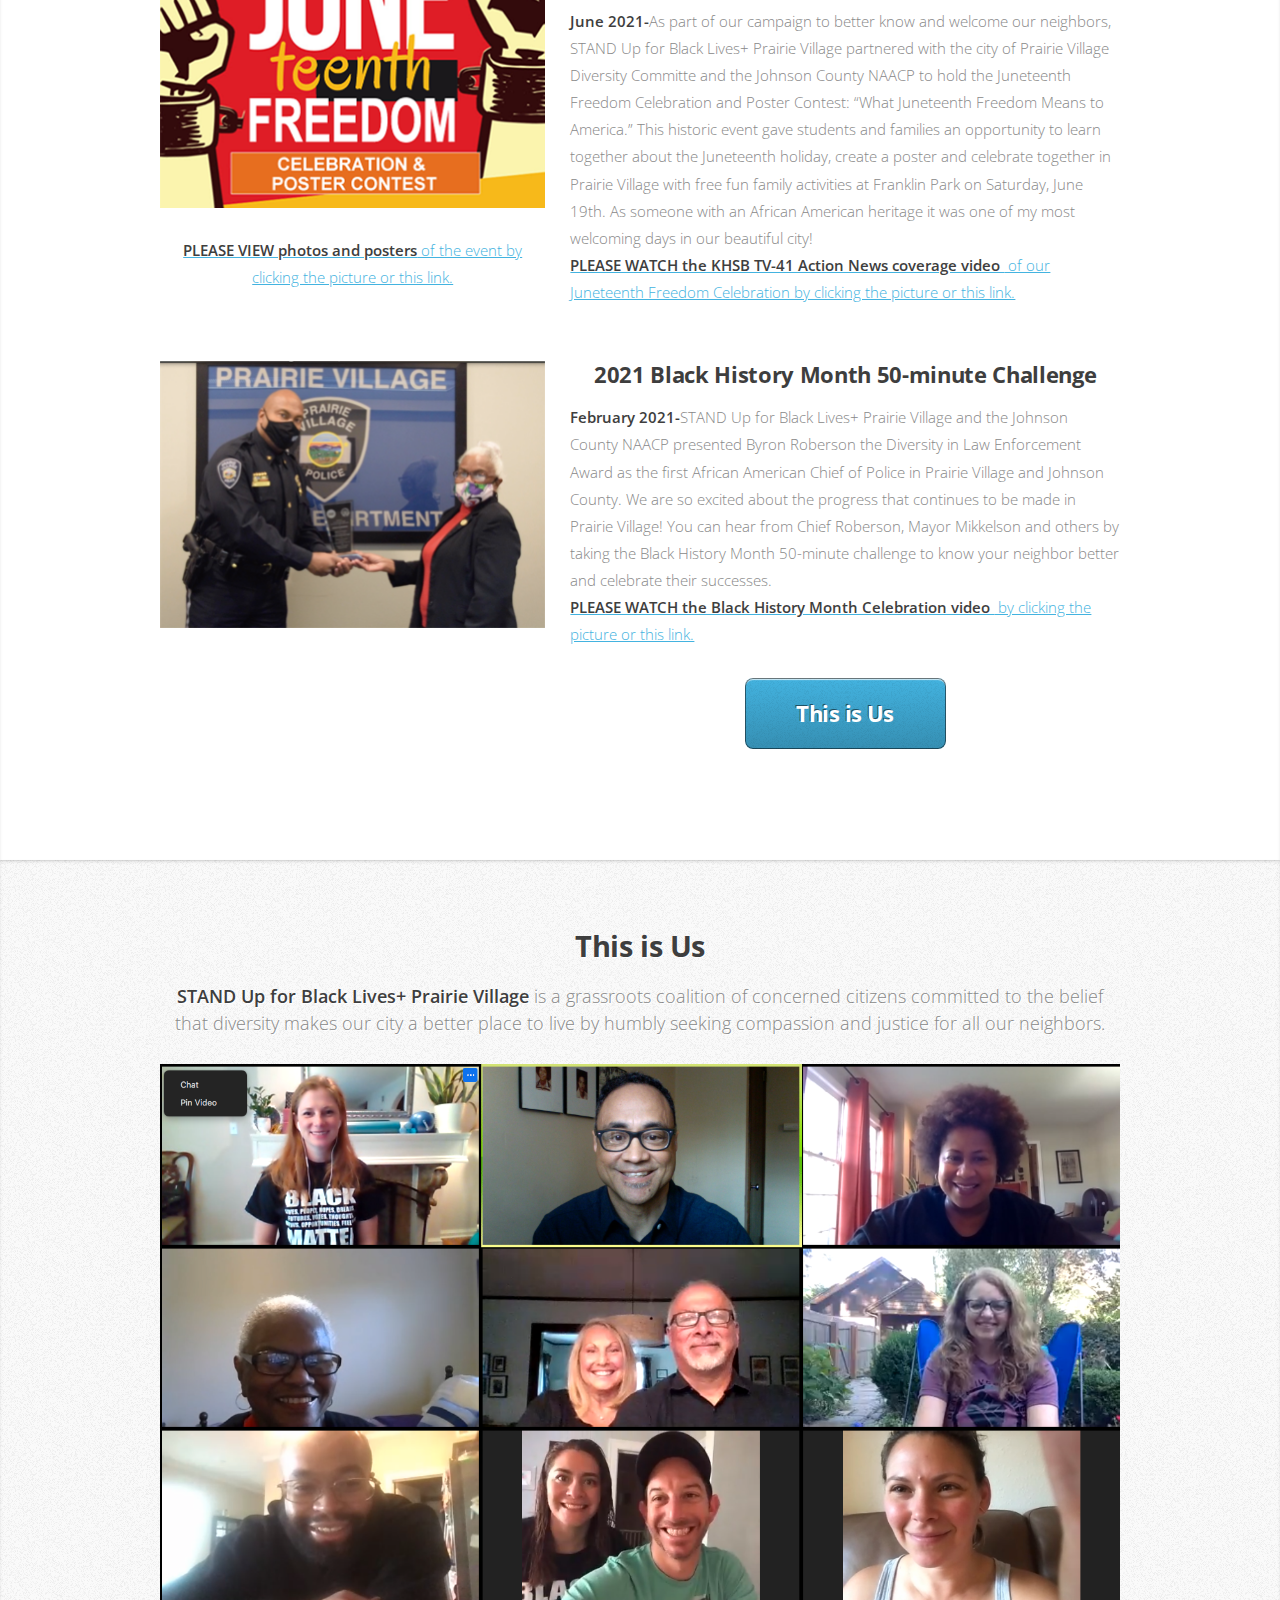
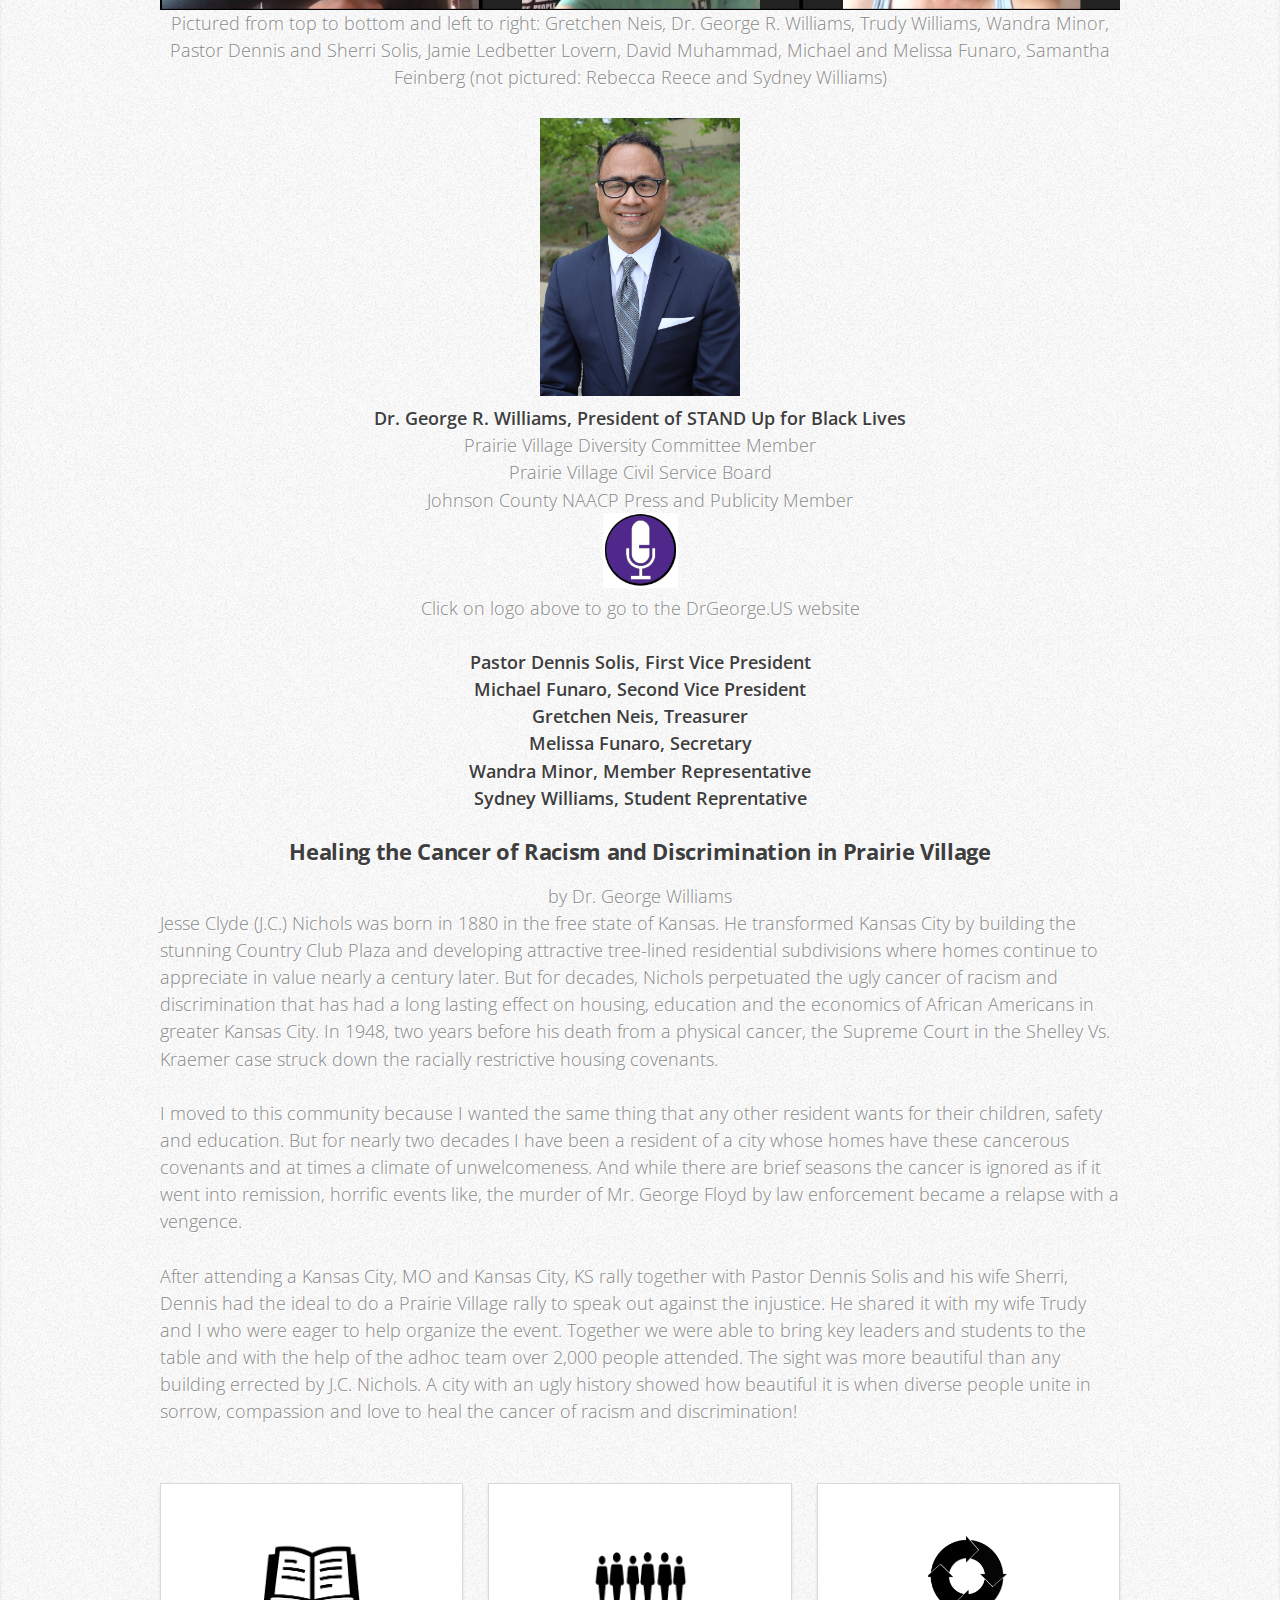
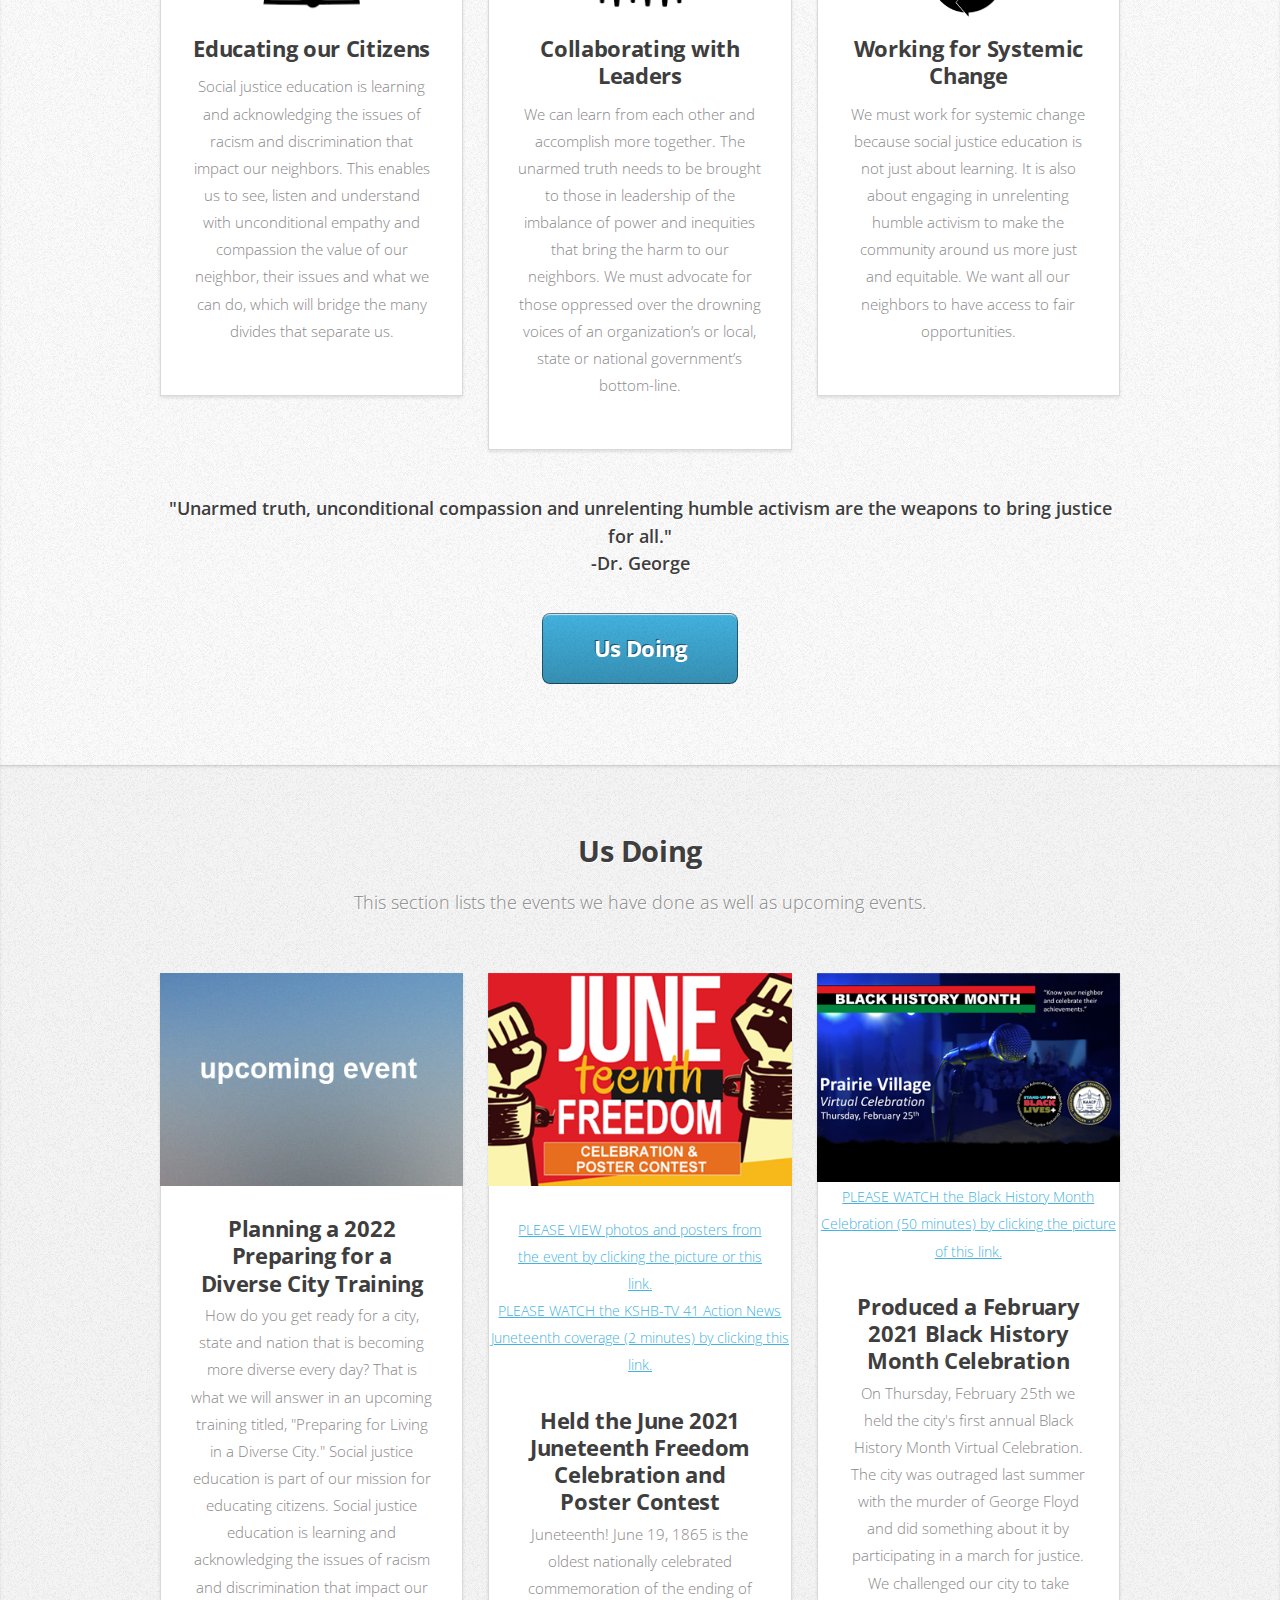
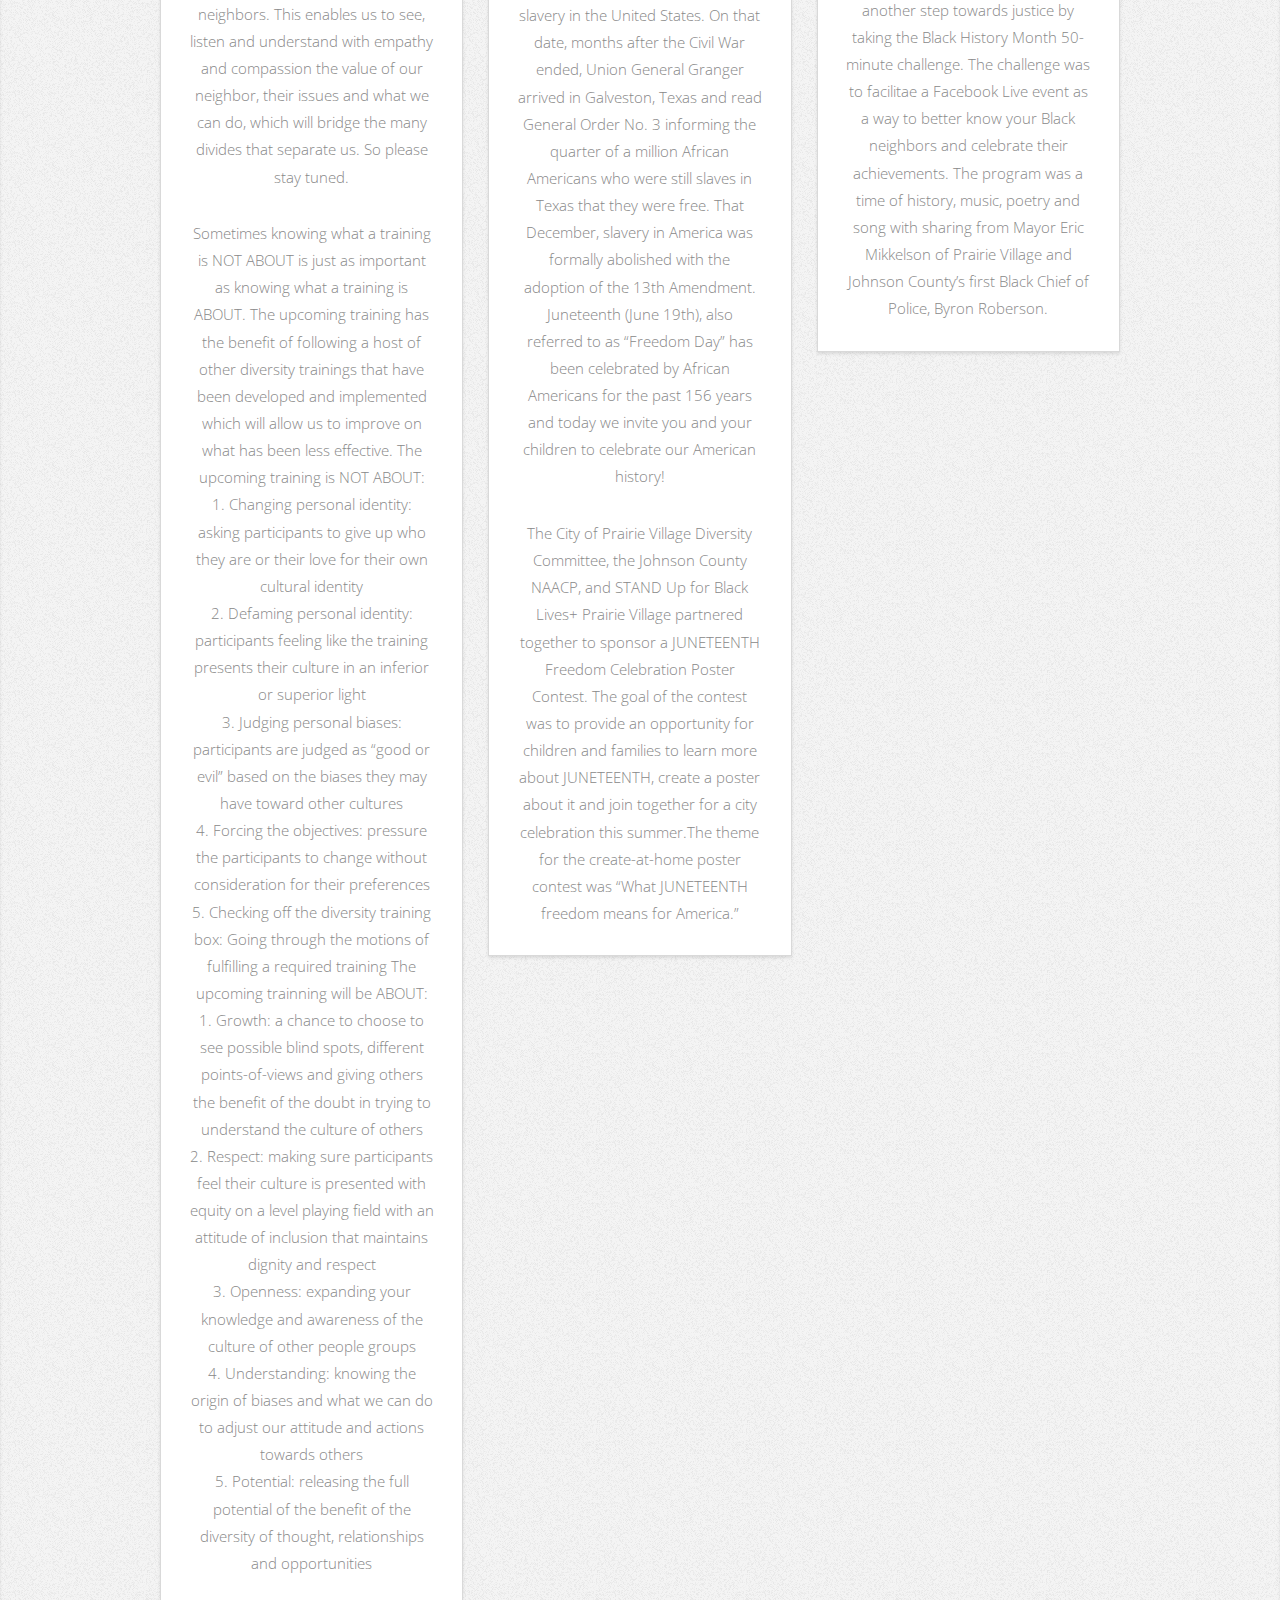
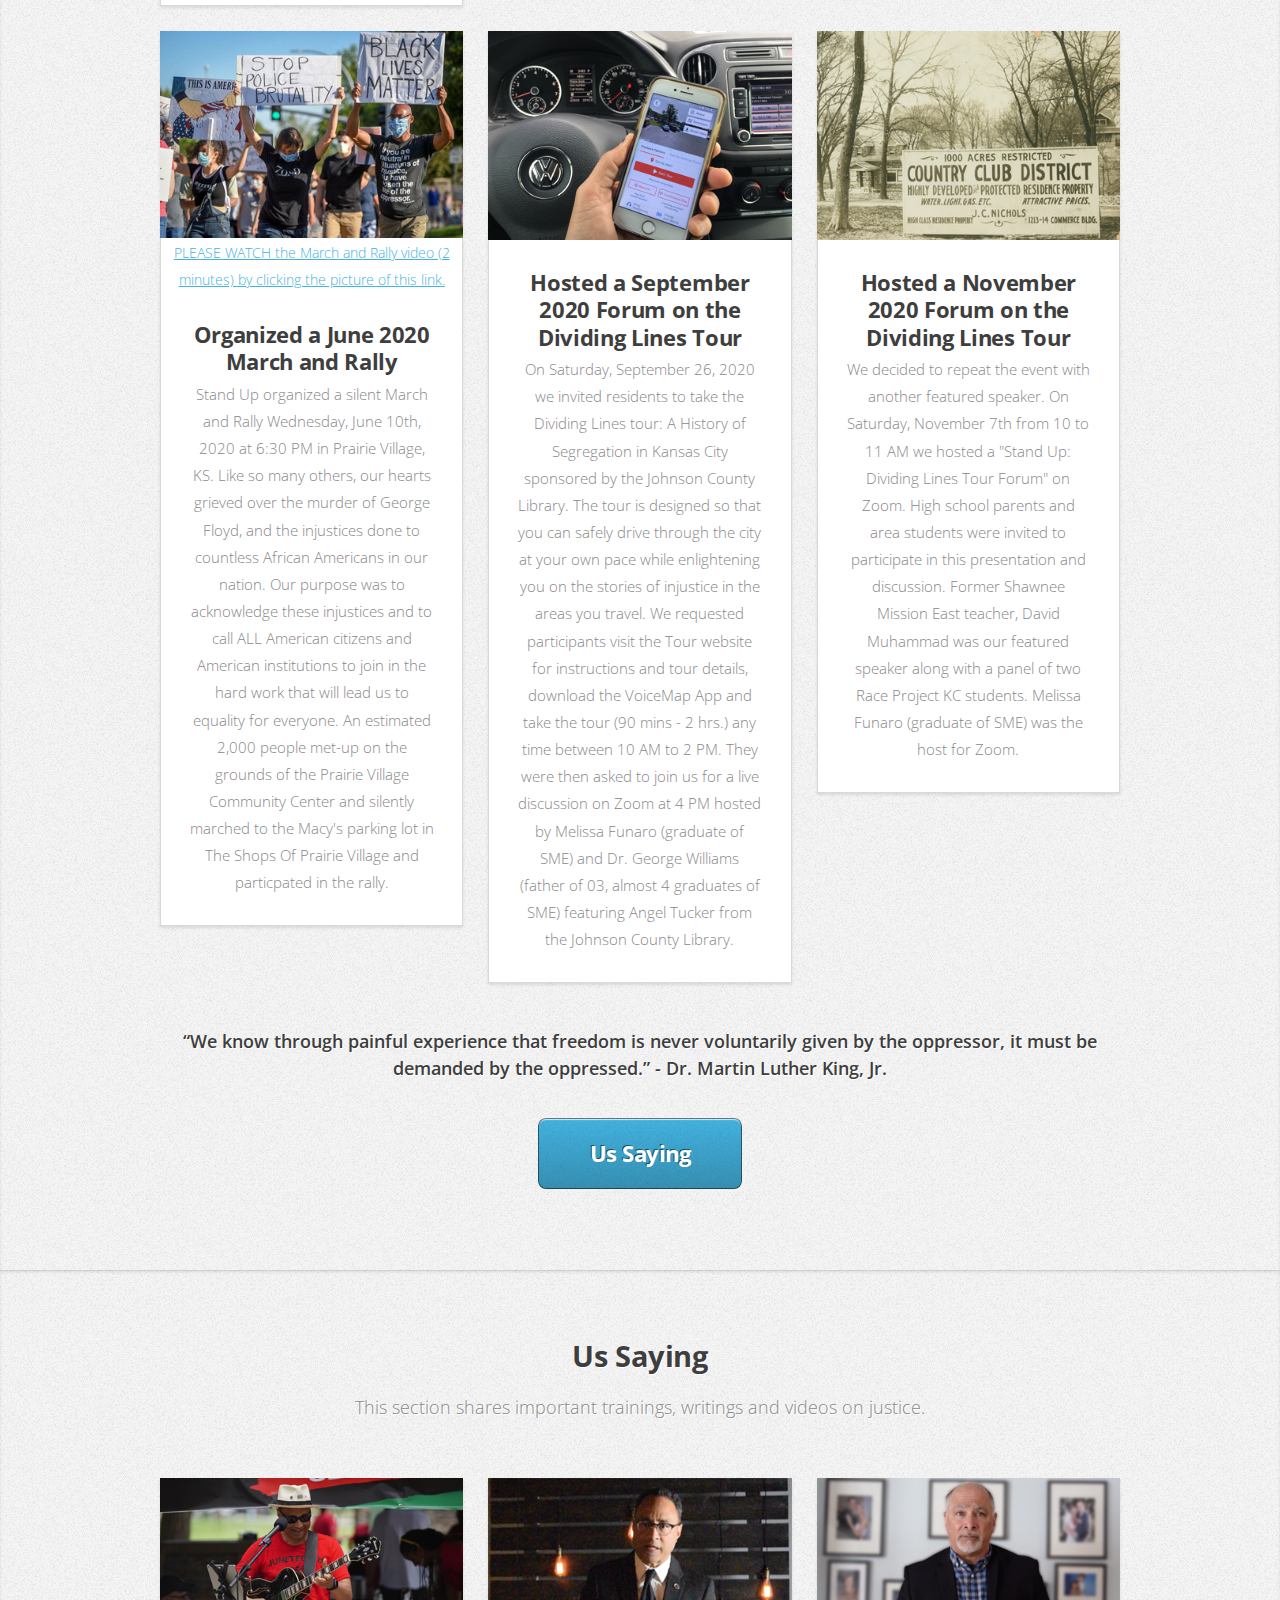
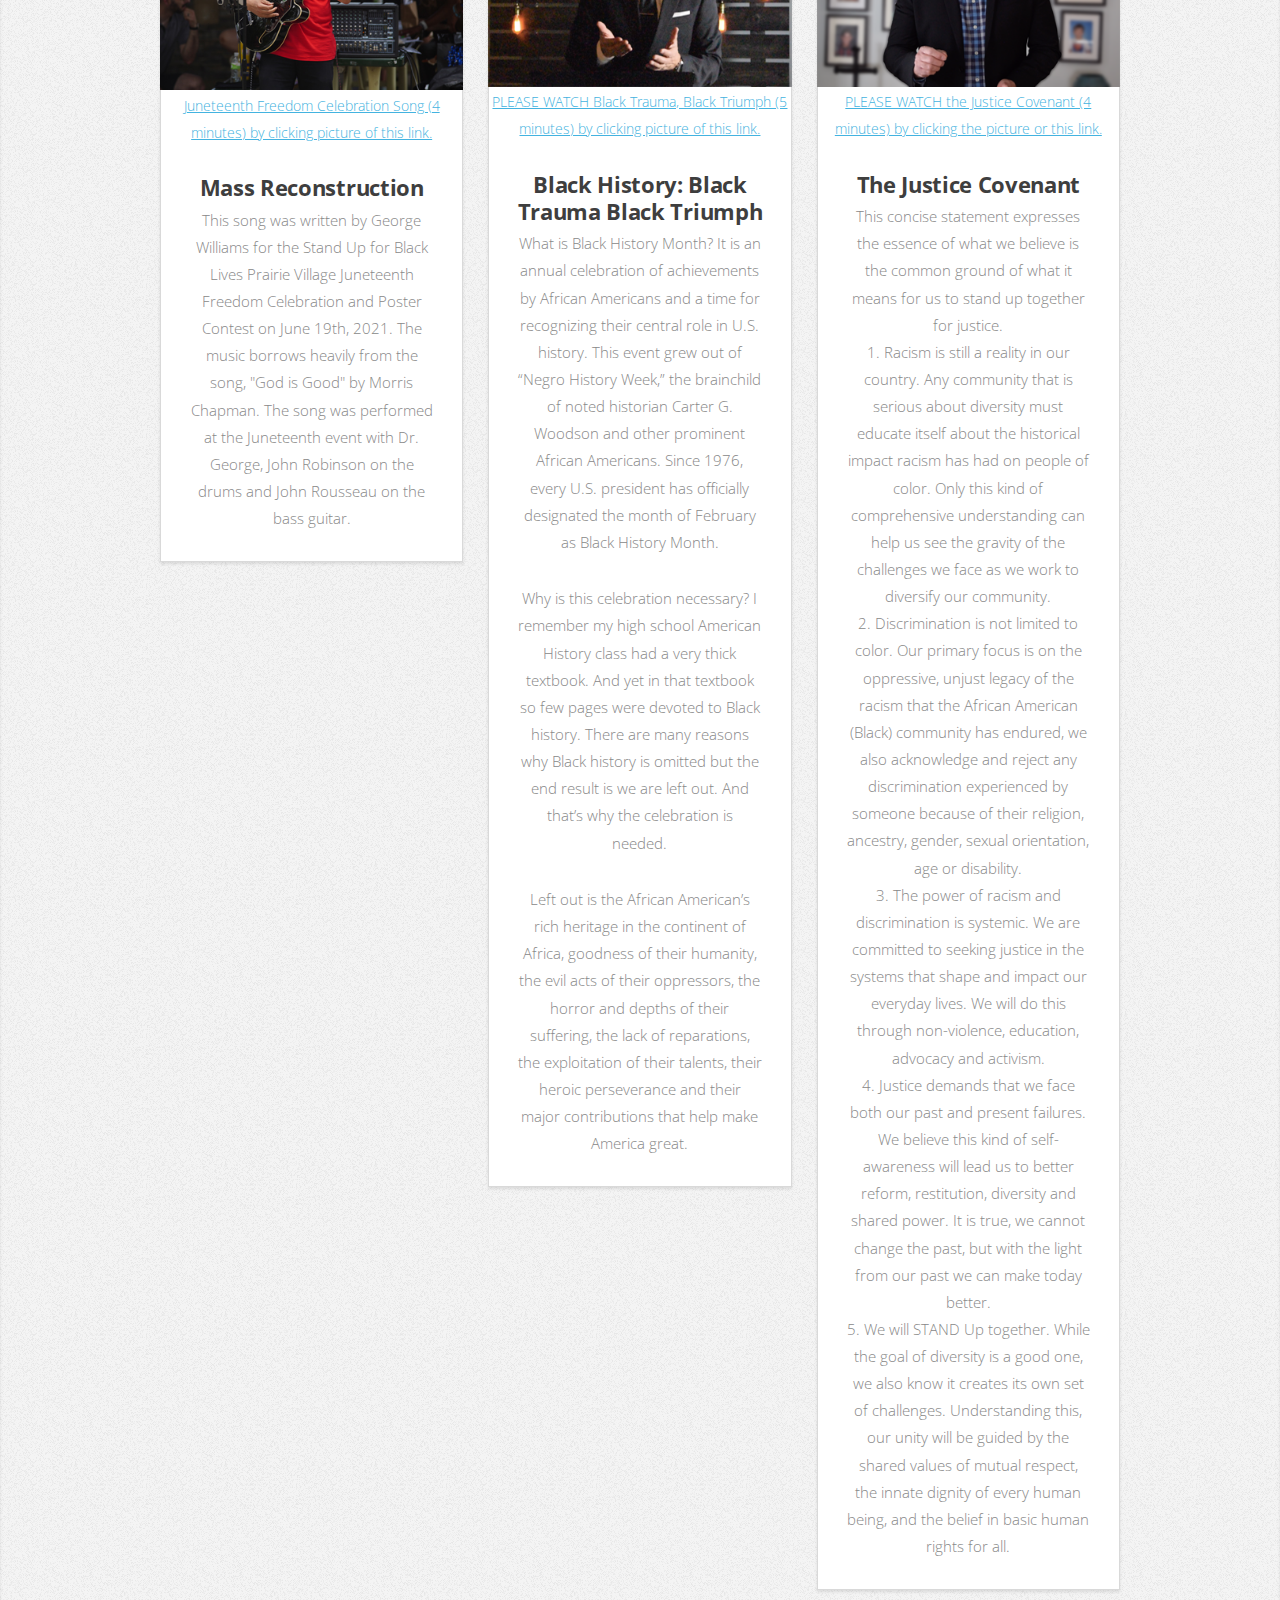
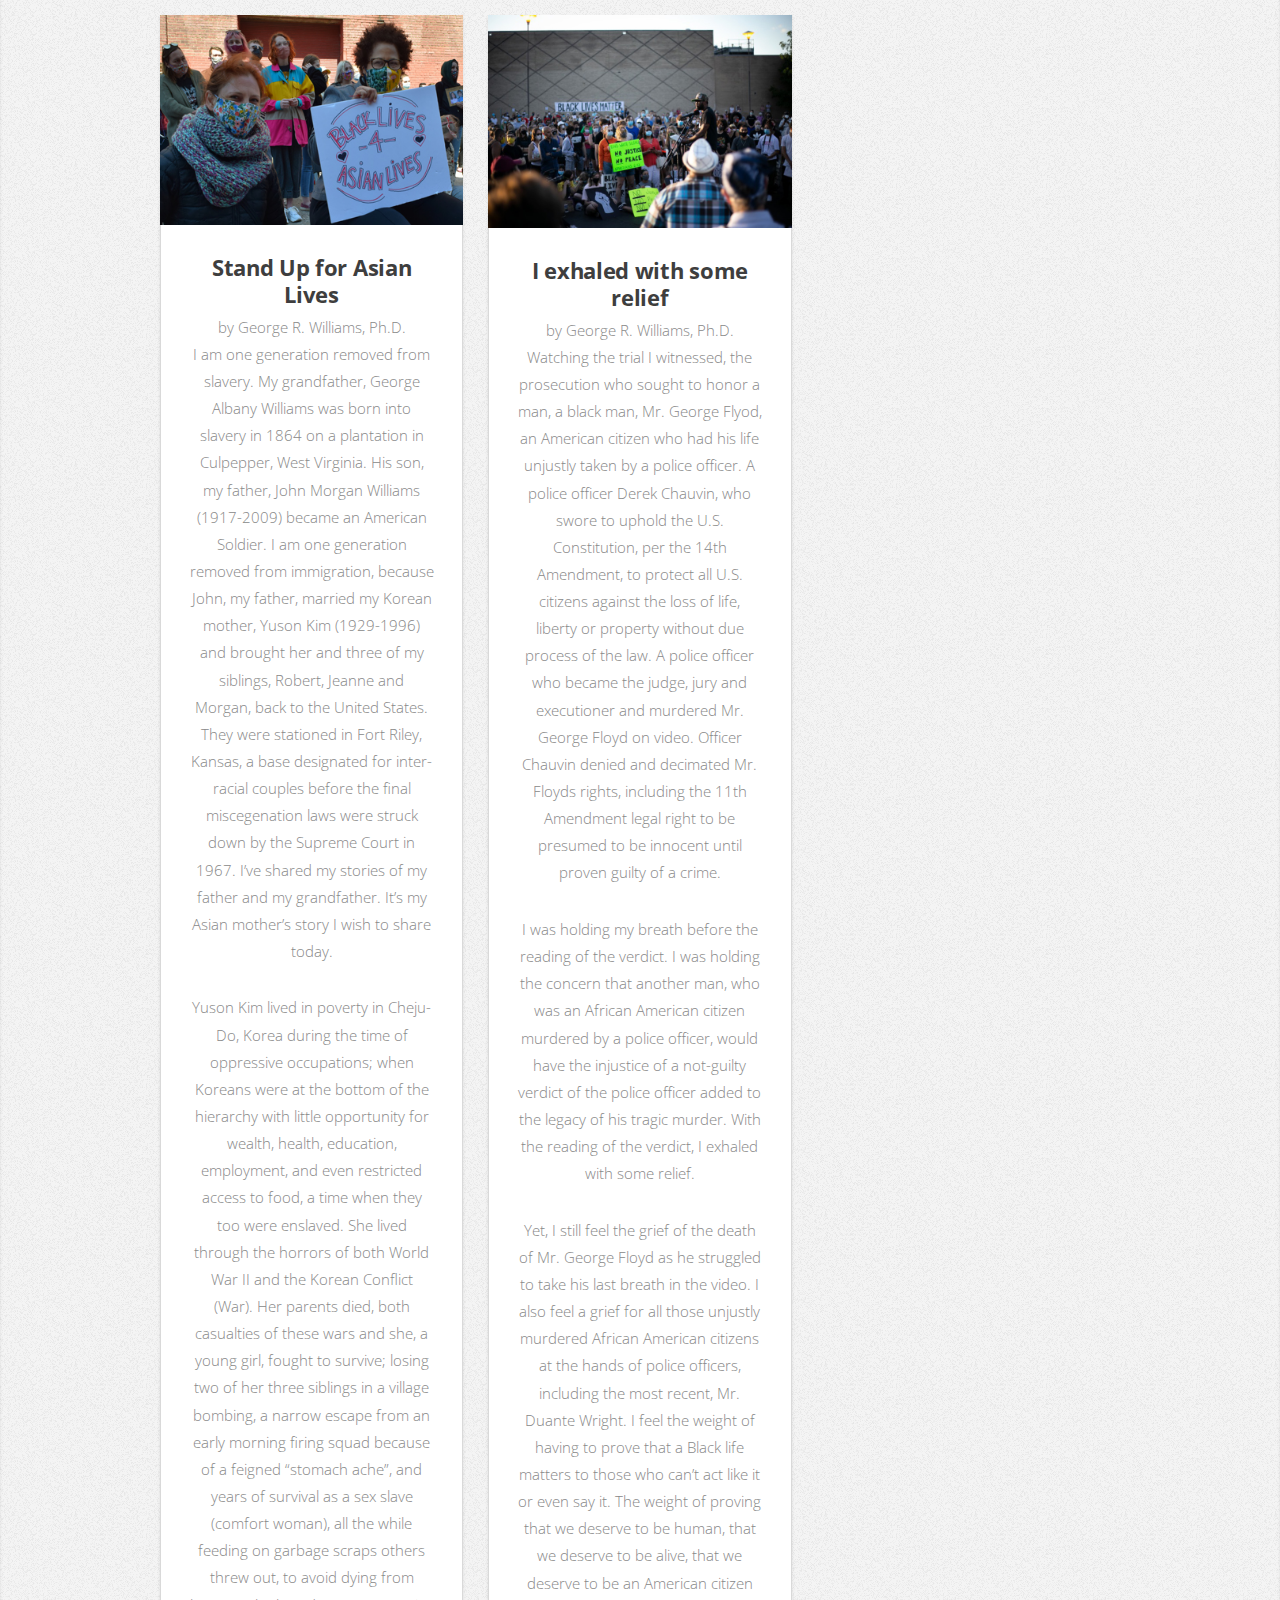
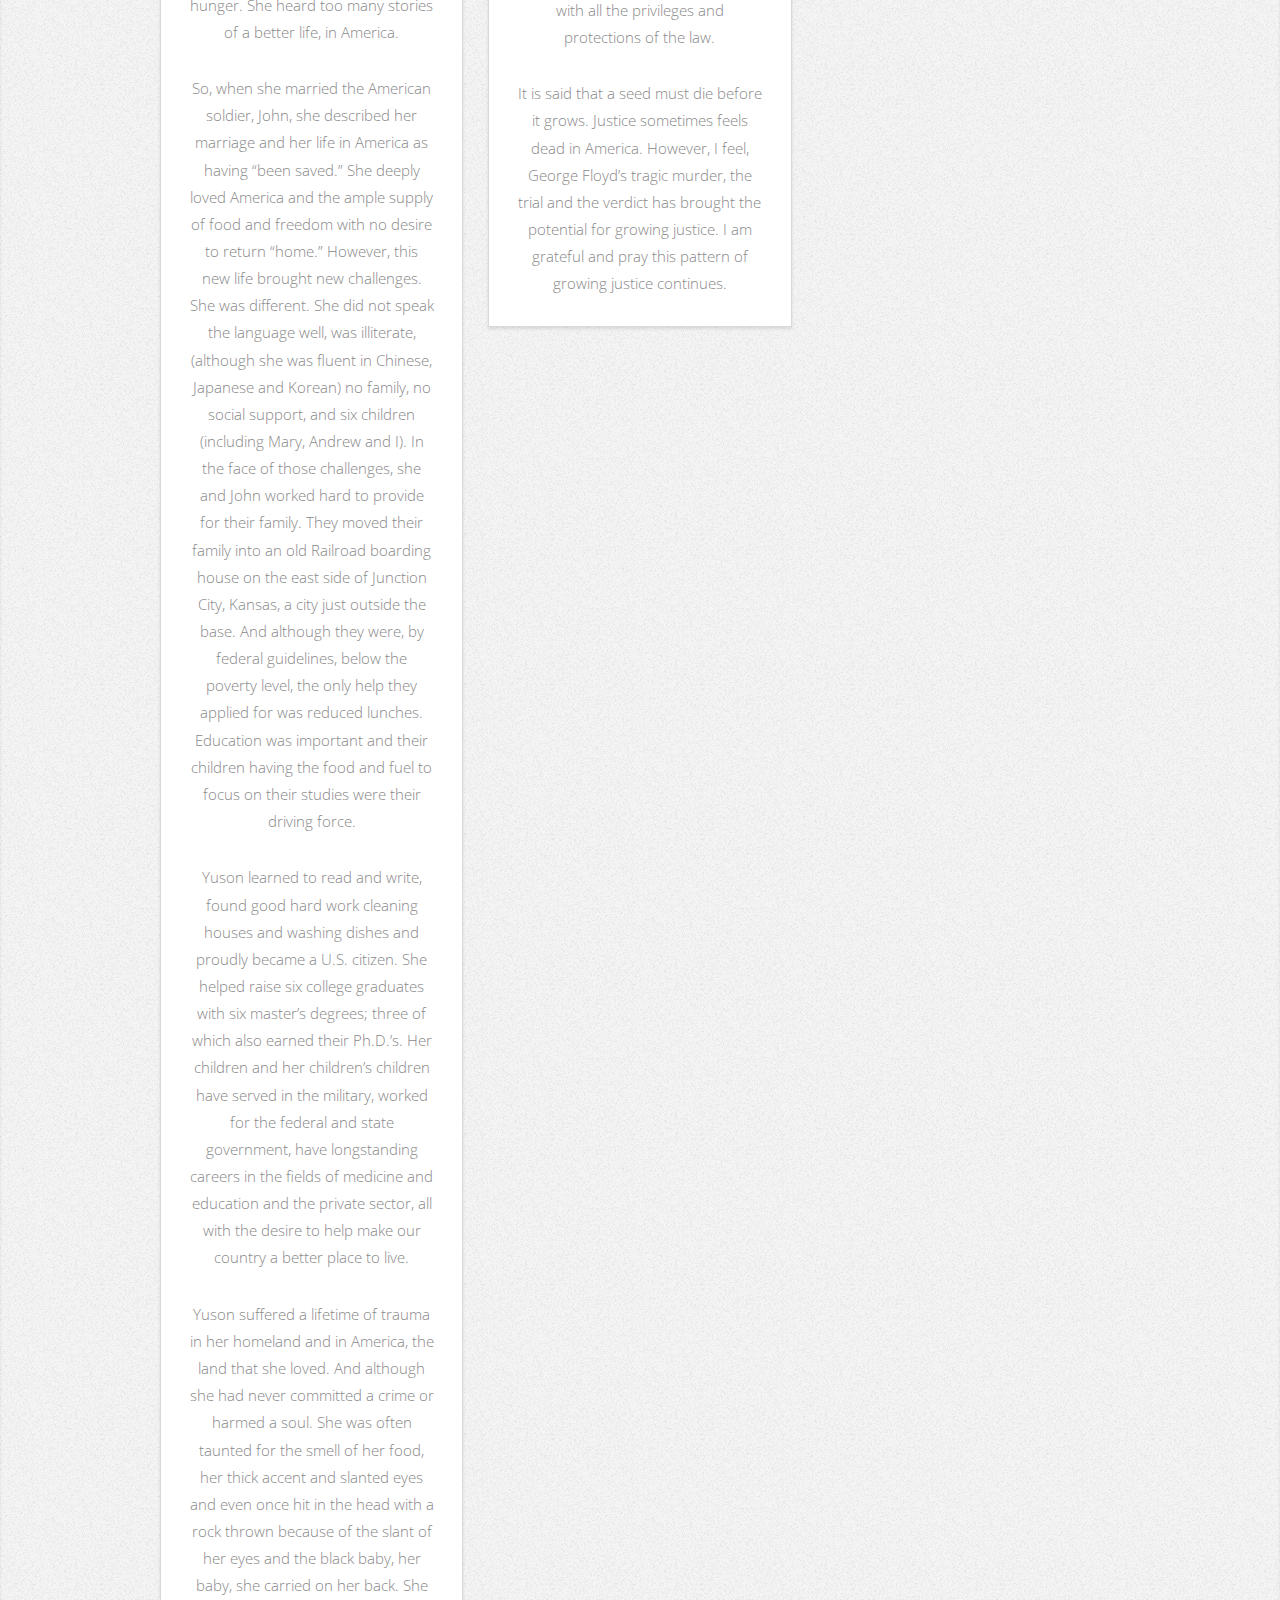
==== commit 929bcb5a: "Add files via upload" ====
--- a/index.html
+++ b/index.html
@@ -1,406 +1,432 @@
-<!DOCTYPE HTML>
-<!--
-	STAND Up for Black Lives by HTML5 UP
-	html5up.net | @ajlkn
-	Free for personal and commercial use under the CCA 3.0 license (html5up.net/license)
--->
-<html>
-	<head>
-		<title>STAND UP for Black Lives by HTML5 UP</title>
-		<meta charset="utf-8" />
-		<meta name="viewport" content="width=device-width, initial-scale=1, user-scalable=no" />
-		<link rel="stylesheet" href="assets/css/main.css" />
-	</head>
-	<body class="is-preload">
-		<!-- Nav -->
-			<nav id="nav">
-				<ul class="container">
-					<li><a href="#top">HOME</a></li>
-                    <li><a href="#new">What's New</a></li>
-					<li><a href="#work">This is Us</a></li>
-					<li><a href="#doing">Us Doing</a></li>
-                    <li><a href="#saying">Us Saying</a></li>
-					<li><a href="#contact">Contact US</a></li>
-				</ul>
-			</nav>
-		<!-- Home -->
-        <p></p>
-        <span class="image fit"><img src="images/banner.png" alt="" width="800"/></span>
-        <p></p>
-        <p>Our mission is to <strong> Stand up To Advocate for Neighborhood Diversity </strong>, equity and inclusion to right injustices against our Black neighbors and others through educating citizens, collaborating with leaders and working toward systemic changes in our communities.</p>
-        <center><a href="#What's New" class="button large scrolly">What's New</a></center>
-        
-        <article id="new" class="wrapper style1">
-        <div class="container">
-            <header>
-                    <h2>What's New</h2></header>
-
-					<div class="row">
-                            <div class="col-4 col-5-large col-12-medium">
-                                <span class="image fit"> <a href="https://www.eventbrite.com/e/prairie-villages-2nd-annual-i-have-a-dream-home-action-mlk-celebration-tickets-470798580227?aff=odeccpebemailcampaigns&utm_source=eventbrite&utm_medium=ebcampaigns&utm_campaign=12806129&utm_term=ctabutton&mipa=[base64]" class="image featured"><img src="images/MLK2022.png" alt="" width="200"/></a></span>
-                                <a href="https://www.eventbrite.com/e/prairie-villages-2nd-annual-i-have-a-dream-home-action-mlk-celebration-tickets-470798580227?aff=odeccpebemailcampaigns&utm_source=eventbrite&utm_medium=ebcampaigns&utm_campaign=12806129&utm_term=ctabutton&mipa=[base64]" class=" "><strong>CLICK HERE TO REGISTER.</strong></a>
-						  </div>
-						  <div class="col-8 col-7-large col-12-medium">
-                            <h3>2023 "I Have a Dream [Home]" Action and Celebration Event Honoring Dr. Martin Luther King Jr.</h3>
-                              <p style="text-align: left"><Strong>[Prairie Village, Kansas, January 14, 2023] —</Strong> As part of our city’s campaign to better know and welcome our diverse neighbors, STAND Up for Black Lives+ Prairie Village, the city of Prairie Village Diversity Committee, Village Church, and the Johnson County NAACP are sponsoring the second annual “I Have a Dream [Home]” Action and Celebration event honoring Dr. Martin Luther King Jr. The program will feature Dr. Ian Graves-PV Council Member, Mark Davis-Black Archives of Mid-America, Erin Royals-Geography PhD Candidate, Dr. Rodger Nishioka-Village Church, Dr. George Williams-Stand Up Black Lives, Lynda Randle-Dove Award Winning Artist, Glenn North-Award Winning Poet /Activist, the Storling Dance Theatre, the  Ward Trio, and youth singer Troy Sanders.
-<a href="images/2023PVMLKFlyer.pdf"  class="image featured">&nbsp;<strong>View the "I Have a Dream Home-DR MLK JR Event" Flyer</strong></a>     
-                            <a href="images/2023PVMLKPressRelease.pdf"  class="image featured">&nbsp;<strong>View the "I Have a Dream Home-DR MLK JR Event" Press Release</strong></a>
-                              </p>
-						  </div>
-<div class="col-4 col-5-large col-12-medium">
-            <span class="image fit"> <img src="images/jfc2022.jpg" alt="" width="200"/></span>
-                        </div>
-						  <div class="col-8 col-7-large col-12-medium">
-<h3>2022 Juneteenth Freedom Celebration and Concert</h3>
-                              <p style="text-align: left"><Strong>[Prairie Village, Kansas, June 18, 2022] —</Strong> The Juneteenth Freedom Celebration took  place in Prairie Village on Saturday, June 18th at Harmon Park at 7727 Delmar from 4 PM – 8 PM. The family celebration featured a poster contest ceremony, Black-owned vendors, coloring sheets, crafts, face painting, and more, a 30-minute program beginning at 5:30 PM with Congresswoman Sharice Davis, Mayor Eric Mikkelson, League of Women Voters, and local high school students, live music from Kansas City’s own, James Ward Band will begin at 6 PM.
-                            </p>
-</div>
-<div class="col-4 col-5-large col-12-medium">
-            <span class="image fit"> <a href="mlk2022.html" class="image featured"><img src="images/mlkdreamhome.png" alt="" width="200"/></a></span>
-            <a href="mlk2022.html" class="image featured"><strong>PLEASE VIEW photos</strong>&nbsp;of the event by clicking the picture or this link.</a>
-                        </div>
-						  <div class="col-8 col-7-large col-12-medium">
-<h3>2022 "I Have a Dream [Home]" Action and Celebration Event Honoring Dr. Martin Luther King Jr.</h3>
-                              <p style="text-align: left"><Strong>[Prairie Village, Kansas, February 26, 2022] —</Strong> As part of our city’s campaign to better know and welcome our diverse neighbors, STAND Up for Black Lives+ Prairie Village, the city of Prairie Village Diversity Committee, Village Church, the Johnson County NAACP, Race Project KC and Shawnee Mission East High School sponsored the “I Have a Dream [Home]” Action and Celebration event honoring Dr. Martin Luther King Jr. The program featured Dr. Jacob Wagner, Associate Professor, Director of Urban Studies, University of Missouri-Kansas City, Mayor Eric Mikkelson, Dr. Rodger Nishioka, Dr. George Williams, youth singer Troy Sanders, the Race Project KC Students, and the LINC Mighty Wild Eagles Drill Team and Drumline.
-                                  <a href="https://youtu.be/QFl0UIn3NN8" class="image featured">&nbsp;<strong>PLEASE WATCH the I Have a Dream Home Action and Celebration video </strong>&nbsp;on YouTube by clicking this link.</a>
-                            </p>
-</div>
-                        <div class="col-4 col-5-large col-12-medium">
-            <span class="image fit"> <a href="juneteenth.html" class="image featured"><img src="images/juneteenth.png" alt="" width="200"/></a></span>
-            <a href="juneteenth.html" class="image featured"><strong>PLEASE VIEW photos and posters</strong>&nbsp;of the event by clicking the picture or this link.</a>
-                        </div>
-						  <div class="col-8 col-7-large col-12-medium">
-                            <h3>2021 JUNETEENTH Freedom Celebration and Poster Contest</h3>
-                            <p style="text-align: left"><Strong>June 2021-</Strong>As part of our campaign to better know and welcome our neighbors, STAND Up for Black Lives+ Prairie Village partnered with the city of Prairie Village Diversity Committe and the Johnson County NAACP to hold the Juneteenth Freedom Celebration and Poster Contest: “What Juneteenth Freedom Means to America.” This historic event gave students and families an opportunity to learn together about the Juneteenth holiday, create a poster and celebrate together in Prairie Village with free fun family activities at Franklin Park on Saturday, June 19th. As someone with an African American heritage it was one of my most welcoming days in our beautiful city!&nbsp;<a href="https://www.youtube.com/embed/MvAUSpZpB9k" class="image featured"><strong>PLEASE WATCH the KHSB TV-41 Action News coverage video </strong>&nbsp;of our Juneteenth Freedom Celebration by clicking  the picture or this link.</a>
-                            </p>
-</div>
-                    <div class="col-4 col-5-large col-12-medium">
-                            <span class="image fit"> <a href="https://www.youtube.com/embed/063Cm8orvks" class="image featured"><img src="images/chief.png" alt="" width="200"/></a></span>
-						</div>
-						<div class="col-8 col-7-large col-12-medium">
-                            <h3>2021 Black History Month 50-minute Challenge</h3>
-                            <p style="text-align: left"><Strong>February 2021-</Strong>STAND Up for Black Lives+ Prairie Village and the Johnson County NAACP presented Byron Roberson the Diversity in Law Enforcement Award as the first African American Chief of Police in Prairie Village and Johnson County.  We are so excited about the progress that continues to be made in Prairie Village! You can hear from Chief Roberson, Mayor Mikkelson and others by taking the Black History Month 50-minute challenge to know your neighbor better and celebrate their successes.&nbsp;<a href="https://www.youtube.com/embed/063Cm8orvks" class="image featured"><strong>PLEASE WATCH the Black History Month Celebration video </strong>&nbsp;by clicking  the picture or this link.</a></p>
-						  <p><a href="#work" class="button large scrolly">This is Us</a></p>
-                        </div>
-					</div>
-        </div>
-        </article>
-		<!-- Work -->
-			<article id="work" class="wrapper style2">
-				<div class="container">
-					<header>
-						<h2>This is Us</h2>
-                        <p><strong>STAND Up for Black Lives+ Prairie Village</strong> is a grassroots coalition of concerned citizens committed to the belief that diversity makes our city a better place to live by humbly seeking compassion and justice for all our neighbors.</p>
-                        <br>
-                        <p><span class="image fit"> <a href=""> <img src="images/standupteam.png" alt="" width="800"/></a></span></p>
-                        <p style="font-size:18px">Pictured from top to bottom and left to right: Gretchen Neis, Dr. George R. Williams, Trudy Williams, Wandra Minor, Pastor Dennis and Sherri Solis, Jamie Ledbetter Lovern, David Muhammad, Michael and Melissa Funaro, Samantha Feinberg (not pictured: Rebecca Reece and Sydney Williams)</p>
-                        <br>
-                        <img src="images/drgeorge.png" alt="" width="200">
-                        <p><strong>Dr. George R. Williams, President of STAND Up for Black Lives</strong></p>
-                        <p>Prairie Village Diversity Committee Member</p>
-                        <p>Prairie Village Civil Service Board</p>
-                        <p>Johnson County NAACP Press and Publicity Member</p>
-                        <p><a href="https://drgeorge.us"> <img src="images/drgeorgelogo.png" alt="" width="75"/></a></p>
-                        <p>Click on logo above to go to the DrGeorge.US website</p>
-                        <br>
-                        <p><strong>Pastor Dennis Solis, First Vice President</strong></p>
-                        <p><strong>Michael Funaro, Second Vice President</strong></p>
-                        <p><strong>Gretchen Neis, Treasurer</strong></p>
-                        <p><strong>Melissa Funaro, Secretary</strong></p>
-                        <p><strong>Wandra Minor, Member Representative</strong></p>
-                        <p><strong>Sydney Williams, Student Reprentative</strong></p>
-                        <br>
-                        <h3> Healing the Cancer of Racism and Discrimination in Prairie Village </h3>
-                        <p>by Dr. George Williams</p>
-                        <p style="text-align: left"> Jesse Clyde (J.C.) Nichols was born in 1880 in the free state of Kansas. He transformed Kansas City by building the stunning Country Club Plaza and developing attractive tree-lined residential subdivisions where homes continue to appreciate in value nearly a century later. But for decades, Nichols perpetuated the ugly cancer of racism and discrimination that has had a long lasting effect on housing, education and the economics of African Americans in greater Kansas City. In 1948, two years before his death from a physical cancer, the Supreme Court in the Shelley Vs. Kraemer case struck down the racially restrictive housing covenants.</p><br>
-                        
-                        <p style="text-align: left">I moved to this community because I wanted the same thing that any other resident wants for their children, safety and education. But for nearly two decades I have been a resident of a city whose homes have these cancerous covenants and at times a climate of unwelcomeness. And while there are brief seasons the cancer is ignored as if it went into remission, horrific events like, the murder of Mr. George Floyd by law enforcement became a relapse with a vengence. </p><br>
-                        
-                        <p style="text-align: left">After attending a Kansas City, MO and Kansas City, KS rally together with Pastor Dennis Solis and his wife Sherri, Dennis had the ideal to do a Prairie Village rally to speak out against the injustice. He shared it with my wife Trudy and I who were eager to help organize the event. Together we were able to bring key leaders and students to the table and with the help of the adhoc team over 2,000 people attended. The sight was more beautiful than any building errected by J.C. Nichols. A city with an ugly history showed how beautiful it is when diverse people unite in sorrow, compassion and love to heal the cancer of racism and discrimination!</p>
-					</header>
-					<div class="row aln-center">
-						<div class="col-4 col-6-medium col-12-small">
-							<section class="box style1">
-                                <image src="images/education.png" height="100"></image>
-								<h3>Educating our Citizens</h3>
-								<p>Social justice education is learning and acknowledging the issues of racism and discrimination that impact our neighbors.  This enables us to see, listen and understand with unconditional empathy and compassion the value of our neighbor, their issues and what we can do, which will bridge the many divides that separate us.</p>
-							</section>
-						</div>
-						<div class="col-4 col-6-medium col-12-small">
-							<section class="box style1">
-                                <image src="images/leadership.png" height="100"></image>
-								<h3>Collaborating with Leaders</h3>
-                                <p>We can learn from each other and accomplish more together.  The unarmed truth needs to be brought to those in leadership of the imbalance of power and inequities that bring the harm to our neighbors.  We must advocate for those oppressed over the drowning voices of an organization’s or local, state or national government’s bottom-line.</p>
-							</section>
-						</div>
-						<div class="col-4 col-6-medium col-12-small">
-							<section class="box style1">
-                                <image src="images/change.png" height="100"></image>
-                                <h3>Working for Systemic Change</h3>
-								<p>We must work for systemic change because social justice education is not just about learning.  It is also about engaging in unrelenting humble activism to make the community around us more just and equitable.  We want all our neighbors to have access to fair opportunities. </p>
-							</section>
-						</div>
-					</div>
-					<footer>
-                        <p><strong>"Unarmed truth, unconditional compassion and unrelenting humble activism are the weapons to bring justice for all." <br> -Dr. George</strong></p>
-						<a href="#doing" class="button large scrolly">Us Doing</a>
-					</footer>
-				</div>
-			</article>
-
-		<!-- Portfolio -->
-			<article id="doing" class="wrapper style3">
-				<div class="container">
-					<header>
-						<h2>Us Doing</h2>
-						<p>This section lists the events we have done as well as upcoming events.</p>
-					</header>
-					<div class="row">
-                        
-<div class="col-4 col-6-medium col-12-small">
-							<article class="box style2">
-								<a href="#" class="image featured"><img src="images/comingsoon.png" alt="" /></a>
-								<h3><a href="#">Planning a 2022 Preparing for a Diverse City Training</a></h3>
-								<p>How do you get ready for a city, state and nation that is becoming more diverse every day?  That is what we will answer in an upcoming training titled, "Preparing for Living in a Diverse City."  Social justice education is part of our mission for educating citizens. Social justice education is learning and acknowledging the issues of racism and discrimination that impact our neighbors.  This enables us to see, listen and understand with empathy and compassion the value of our neighbor, their issues and what we can do, which will bridge the many divides that separate us. So please stay tuned.</p>
-                                <p>Sometimes knowing what a training is NOT ABOUT is just as important as knowing what a training is ABOUT.  The upcoming training has the benefit of following a host of other diversity trainings that have been developed and implemented which will allow us to improve on what has been less effective. The upcoming training is NOT ABOUT:
-                                <br>
-                                1.	Changing personal identity: asking participants to give up who they are or their love for their own cultural identity
-                                <br>
-                                2.	Defaming personal identity: participants feeling like the training presents their culture in an inferior or superior light
-                                <br>
-                                3.	Judging personal biases: participants are judged as “good or evil” based on the biases they may have toward other cultures
-                                <br>
-                                4.	Forcing the objectives: pressure the participants to change without consideration for their preferences
-                                <br>    
-                                5.	Checking off the diversity training box: Going through the motions of fulfilling a required training
-                                The upcoming trainning will be ABOUT:
-                                1.	Growth: a chance to choose to see possible blind spots, different points-of-views and giving others the benefit of the doubt in trying to understand the culture of others
-                                <br>
-                                2.	Respect: making sure participants feel their culture is presented with equity on a level playing field with an attitude of inclusion that maintains dignity and respect
-                                <br>
-                                3.	Openness: expanding your knowledge and awareness of the culture of other people groups
-                                <br>
-                                4.	Understanding: knowing the origin of biases and what we can do to adjust our attitude and actions towards others
-                                <br>
-                                5.	Potential: releasing the full potential of the benefit of the diversity of thought, relationships and opportunities</p>
-							</article>
-						</div>
-						<div class="col-4 col-6-medium col-12-small">
-							<article class="box style2">
-								<a href="juneteenth.html" class="image featured"><img src="images/juneteenth.png" alt="" /></a>
-                                <p style="font-size:14px"><a href="juneteenth.html">PLEASE VIEW photos and posters from the event by clicking the picture or this link.</a></p>
-                               <p style="font-size:14px"><a href="https://www.youtube.com/embed/MvAUSpZpB9k" class="image featured">PLEASE WATCH the KSHB-TV 41 Action News Juneteenth coverage (2 minutes) by clicking this link.</a></p>
-                                <h3>Held the June 2021 Juneteenth Freedom Celebration and Poster Contest</h3>
-
-								<p>Juneteenth! June 19, 1865 is the oldest nationally celebrated commemoration of the ending of slavery in the United States. On that date, months after the Civil War ended, Union General Granger arrived in Galveston, Texas and read General Order No. 3 informing the quarter of a million African Americans who were still slaves in Texas that they were free. That December, slavery in America was formally abolished with the adoption of the 13th Amendment. Juneteenth (June 19th), also referred to as “Freedom Day” has been celebrated by African Americans for the past 156 years and today we invite you and your children to celebrate our American history!</p>
-                                
-                                <p>The City of Prairie Village Diversity Committee, the Johnson County NAACP, and STAND Up for Black Lives+ Prairie Village partnered together to sponsor a JUNETEENTH Freedom Celebration Poster Contest. The goal of the contest was to provide an opportunity for children and families to learn more about JUNETEENTH, create a poster about it and join together for a city celebration this summer.The theme for the create-at-home poster contest was “What JUNETEENTH freedom means for America.”
-                                </p>
-							</article>
-						</div>
-                        <div class="col-4 col-6-medium col-12-small">
-							<article class="box style2">
-								<a href="https://www.youtube.com/embed/063Cm8orvks" class="image featured"><img src="images/bhm.png" alt="" /></a>
-                                <p style="font-size:14px"><a href="https://www.youtube.com/embed/063Cm8orvks" class="image featured">PLEASE WATCH the Black History Month Celebration (50 minutes) by clicking the picture of this link.</a></p>
-								<h3><a href="#">Produced a February 2021 Black History Month Celebration</a></h3>
-								<p>On Thursday, February 25th we held the city's first annual Black History Month Virtual Celebration. The city was outraged last summer with the murder of George Floyd and  did something about it by participating in a march for justice. We challenged our city to take another step towards justice by taking the Black History Month 50-minute challenge.  The challenge was to facilitae a Facebook Live event as a way to better know your Black neighbors and celebrate their achievements.  The program was a time of history, music, poetry and song with sharing from Mayor Eric Mikkelson of Prairie Village and Johnson County’s first Black Chief of Police, Byron Roberson.</p>
-							</article>
-						</div>
-                        						<div class="col-4 col-6-medium col-12-small">
-							<article class="box style2">
-								<a href="https://www.youtube.com/embed/HsB7roFYPeQ" class="image featured"><img src="images/rallyphoto.jpg" alt="" /></a>
-                                <p style="font-size:14px"><a href="https://www.youtube.com/embed/HsB7roFYPeQ" class="image featured">PLEASE WATCH the March and Rally video (2 minutes) by clicking the picture of this link.</a></p>
-								<h3><a href="#">Organized a June 2020 March and Rally</a></h3>
-								<p>Stand Up organized a silent March and Rally Wednesday, June 10th, 2020 at 6:30 PM in Prairie Village, KS. Like so many others, our hearts grieved over the murder of George Floyd, and the injustices done to countless African Americans in our nation.
-                                    
-                                Our purpose was to acknowledge these injustices and to call ALL American citizens and American institutions to join in the hard work that will lead us to equality for everyone.  An estimated 2,000 people met-up on the grounds of the Prairie Village Community Center and silently marched to the Macy's parking lot in The Shops Of Prairie Village and particpated in the rally.</p>
-							</article>
-						</div>
-                        
-						<div class="col-4 col-6-medium col-12-small">
-							<article class="box style2">
-								<a href="#" class="image featured"><img src="images/tour1.jpg" alt="" /></a>
-								<h3><a href="#">Hosted a September 2020 Forum on the Dividing Lines Tour</a></h3>
-								<p>On Saturday, September 26, 2020 we invited residents to take the Dividing Lines tour:  A History of Segregation in Kansas City sponsored by the Johnson County Library.  The tour is designed so that you can safely drive through the city at your own pace while enlightening you on the stories of injustice in the areas you travel. We requested participants visit the Tour website for instructions and tour details, download the VoiceMap App and take the tour (90 mins - 2 hrs.) any time between 10 AM to 2 PM.  They were then asked to join us for a live discussion on Zoom at 4 PM hosted by Melissa Funaro (graduate of SME) and Dr. George Williams (father of 03, almost 4 graduates of SME) featuring Angel Tucker from the Johnson County Library.</p>
-							</article>
-						</div>
-						<div class="col-4 col-6-medium col-12-small">
-							<article class="box style2">
-								<a href="#" class="image featured"><img src="images/tour2.jpg" alt="" /></a>
-								<h3><a href="#">Hosted a November 2020 Forum on the Dividing Lines Tour</a></h3>
-								<p>We decided to repeat the event with another featured speaker.  On Saturday, November 7th from 10 to 11 AM we hosted a "Stand Up: Dividing Lines Tour Forum" on Zoom.  High school parents and area students were invited to participate in this presentation and discussion.  Former Shawnee Mission East teacher, David Muhammad was  our featured speaker along with a panel of two Race Project KC students.  Melissa Funaro (graduate of SME) was the host for Zoom.</p>
-							</article>
-						</div>
-					</div>
-					<footer>
-                        <p><strong>“We know through painful experience that freedom is never voluntarily given by the oppressor, it must be demanded by the oppressed.” - Dr. Martin Luther King, Jr.</strong></p>
-						<a href="#saying" class="button large scrolly">Us Saying</a>
-					</footer>
-				</div>
-			</article>
-
-        <!-- Writing -->
-			<article id="saying" class="wrapper style3">
-				<div class="container">
-					<header>
-						<h2>Us Saying</h2>
-						<p>This section shares important trainings, writings and videos on justice.</p>
-					</header>
-           	<div class="row">
-                <div class="col-4 col-6-medium col-12-small">
-                    <article class="box style2">
-								<a href="https://www.youtube.com/embed/FNKVjS9731k" class="image featured"><img src="images/jfc10.jpg" alt="" /></a>
-                                <p style="font-size:14px"><a href="https://www.youtube.com/embed/FNKVjS9731k" class="image featured">Juneteenth Freedom Celebration Song (4 minutes) by clicking picture of this link.</a></p>
-                                <h3>Mass Reconstruction</h3>
-
-								<p>This song was written by George Williams for the Stand Up for Black Lives Prairie Village Juneteenth Freedom Celebration and Poster Contest on June 19th, 2021.  The music borrows heavily from the song, "God is Good" by Morris Chapman. The song was performed at the Juneteenth event with Dr. George, John Robinson on the drums and John Rousseau on the bass guitar.</p>
-                        </article>
-                    </div>
-                    <div class="col-4 col-6-medium col-12-small">
-							<article class="box style2">
-								<a href="https://www.youtube.com/embed/xDLhJsggRwc" class="image featured"><img src="images/btbt.png" alt="" /></a>
-                                <p style="font-size:14px"><a href="https://www.youtube.com/embed/xDLhJsggRwc" class="image featured">PLEASE WATCH Black Trauma, Black Triumph (5 minutes) by clicking picture of this link.</a></p>
-                                <h3>Black History: Black Trauma Black Triumph</h3>
-
-								<p>What is Black History Month? It is an annual celebration of achievements by African Americans and a time for recognizing their central role in U.S. history. This event grew out of “Negro History Week,” the brainchild of noted historian Carter G. Woodson and other prominent African Americans. Since 1976, every U.S. president has officially designated the month of February as Black History Month.</p>
-                                <p>Why is this celebration necessary? I remember my high school American History class had a very thick textbook.  And yet in that textbook so few pages were devoted to Black history. There are many reasons why Black history is omitted but the end result is we are left out. And that’s why the celebration is needed.</p>
-                                <p>Left out is the African American’s rich heritage in the continent of Africa, goodness of their humanity, the evil acts of their oppressors, the horror and depths of their suffering, the lack of reparations, the exploitation of their talents, their heroic perseverance and their major contributions that help make America great.
-                                </p>
-							</article>
-						</div>
-						<div class="col-4 col-6-medium col-12-small">
-							<article class="box style2">
-								<a href="https://www.youtube.com/embed/7i6cdF6rNQk" class="image featured"><img src="images/justice.png" alt="" /></a>
-                                <p style="font-size:14px"><a href="https://www.youtube.com/embed/7i6cdF6rNQk" class="image featured">PLEASE WATCH the Justice Covenant (4 minutes) by clicking the picture or this link.</a></p>
-								<h3><a href="#">The Justice Covenant</a></h3>
-								<p>This concise statement expresses the essence of what we believe is the common ground of what it means for us to stand up together for justice.
-                                    <br>
-                                    1.	Racism is still a reality in our country.  Any community that is serious about diversity must educate itself about the historical impact racism has had on people of color. Only this kind of comprehensive understanding can help us see the gravity of the challenges we face as we work to diversify our community.
-                                    <br>
-                                    2.	Discrimination is not limited to color. Our primary focus is on the oppressive, unjust legacy of the racism that the African American (Black) community has endured, we also acknowledge and reject any discrimination experienced by someone because of their religion, ancestry, gender, sexual orientation, age or disability.  
-                                    <br> 
-                                    3.	The power of racism and discrimination is systemic.  We are committed to seeking justice in the systems that shape and impact our everyday lives. We will do this through non-violence, education, advocacy and activism.
-                                    <br>
-                                    4.	Justice demands that we face both our past and present failures.  We believe this kind of self-awareness will lead us to better reform, restitution, diversity and shared power.  It is true, we cannot change the past, but with the light from our past we can make today better.
-                                    <br>
-                                    5.	We will STAND Up together. While the goal of diversity is a good one, we also know it creates its own set of challenges.  Understanding this, our unity will be guided by the shared values of mutual respect, the innate dignity of every human being, and the belief in basic human rights for all. </p>
-							</article>
-						</div>
-                
-<div class="col-4 col-6-medium col-12-small">
-							<article class="box style2">
-								<a href="#" class="image featured"><img src="images/asianlives.jpg" alt="" /></a>
-								<h3><a href="#">Stand Up for Asian Lives</a></h3> <nbr>by George R. Williams, Ph.D.</nbr>
-								<p>I am one generation removed from slavery.  My grandfather, George Albany Williams was born into slavery in 1864 on a plantation in Culpepper, West Virginia.  His son, my father, John Morgan Williams (1917-2009) became an American Soldier. I am one generation removed from immigration, because John, my father, married my Korean mother, Yuson Kim (1929-1996) and brought her and three of my siblings, Robert, Jeanne and Morgan, back to the United States. They were stationed in Fort Riley, Kansas, a base designated for inter-racial couples before the final miscegenation laws were struck down by the Supreme Court in 1967.  I’ve shared my stories of my father and my grandfather. It’s my Asian mother’s story I wish to share today. 
-                                </p>
-                                <p>Yuson Kim lived in poverty in Cheju-Do, Korea during the time of oppressive occupations; when Koreans were at the bottom of the hierarchy with little opportunity for wealth, health, education, employment, and even restricted access to food, a time when they too were enslaved. She lived through the horrors of both World War II and the Korean Conflict (War).  Her parents died, both casualties of these wars and she, a young girl, fought to survive; losing two of her three siblings in a village bombing, a narrow escape from an early morning firing squad because of a feigned “stomach ache”, and years of survival as a sex slave (comfort woman), all the while feeding on garbage scraps others threw out, to avoid dying from hunger. She heard too many stories of a better life, in America.
-                                </p>
-                                <p>So, when she married the American soldier, John, she described her marriage and her life in America as having “been saved.” She deeply loved America and the ample supply of food and freedom with no desire to return “home.” However, this new life brought new challenges. She was different. She did not speak the language well, was illiterate, (although she was fluent in Chinese, Japanese and Korean) no family, no social support, and six children (including Mary, Andrew and I). In the face of those challenges, she and John worked hard to provide for their family. They moved their family into an old Railroad boarding house on the east side of Junction City, Kansas, a city just outside the base. And although they were, by federal guidelines, below the poverty level, the only help they applied for was reduced lunches. Education was important and their children having the food and fuel to focus on their studies were their driving force.
-                                </p>
-                                <p> Yuson learned to read and write, found good hard work cleaning houses and washing dishes and proudly became a U.S. citizen. She helped raise six college graduates with six master’s degrees; three of which also earned their Ph.D.’s.  Her children and her children’s children have served in the military, worked for the federal and state government, have longstanding careers in the fields of medicine and education and the private sector, all with the desire to help make our country a better place to live. 
-                                </p>
-                                <p>Yuson suffered a lifetime of trauma in her homeland and in America, the land that she loved. And although she had never committed a crime or harmed a soul. She was often taunted for the smell of her food, her thick accent and slanted eyes and even once hit in the head with a rock thrown because of the slant of her eyes and the black baby, her baby, she carried on her back. She was blamed for the tragedies of the war with whom she was too was a victim and the war she never knew, in Vietnam. This is her story. It is our story. It is your story. It is the story of many Asian Americans.
-                                </p>
-                                <p>All Humans share 99.9% of the same DNA and yet we undeniably have rich differences in what we eat and drink and wear, in the way we speak, think, look and love. Racism is Hate-ism and uses those differences to divide us and dehumanize us. Racism strips humanity of its dignity and of its power, and it is still happening today. Racism feeds our fears, fear of the loss of our life, our liberty and our power. Compassion (love) cast out fear. Compassion requires we stand up for our freedom which includes these differences. It requires power, the power of the law and the power of love and compassion.  Enforce the U.S. Constitution’s privileges and protections, including the 14th Amendment of life, liberty and property and enforce the consequences of breaking these protective laws. The true enforcement for one person of difference, in turn will protect us all.
-                                </p>
-                                <p>A quote often attributed to Atticus, a character in Harper Lee’s bestseller asked his daughter Scout after she makes a comment about a neighbor, “Are you proud of yourself tonight that you have insulted a total stranger whose circumstances you know nothing about?” Personal knowledge comes from personal experiences. Share your story. Share their story. Activate real American Pride. Expand your knowledge thus expanding your power to stand up for all humans. Treat all lawfully and lovingly with kindness and respect.
-                                </p>
-							</article>
-						</div>
-                	<div class="col-4 col-6-medium col-12-small">
-							<article class="box style2">
-								<a href="#" class="image featured"><img src="images/verdict.jpg" alt="" /></a>
-								<h3><a href="#">I exhaled with some relief</a></h3> <nbr>by George R. Williams, Ph.D.</nbr>
-								<p>Watching the trial I witnessed, the prosecution who sought to honor a man, a black man, Mr. George Flyod, an American citizen who had his life unjustly taken by a police officer.  A police officer Derek Chauvin, who swore to uphold the U.S. Constitution, per the 14th Amendment, to protect all U.S. citizens against the loss of life, liberty or property without due process of the law.  A police officer who became the judge, jury and executioner and murdered Mr. George Floyd on video. Officer Chauvin denied and decimated Mr. Floyds rights, including the 11th Amendment legal right to be presumed to be innocent until proven guilty of a crime.</p>
-                                <p>I was holding my breath before the reading of the verdict. I was holding the concern that another man, who was an African American citizen murdered by a police officer, would have the injustice of a not-guilty verdict of the police officer added to the legacy of his tragic murder. With the reading of the verdict, I exhaled with some relief.</p>
-                                <p>Yet, I still feel the grief of the death of Mr. George Floyd as he struggled to take his last breath in the video. I also feel a grief for all those unjustly murdered African American citizens at the hands of police officers, including the most recent, Mr. Duante Wright. I feel the weight of having to prove that a Black life matters to those who can’t act like it or even say it. The weight of proving that we deserve to be human, that we deserve to be alive, that we deserve to be an American citizen with all the privileges and protections of the law. </p>
-                                <p>It is said that a seed must die before it grows. Justice sometimes feels dead in America. However, I feel, George Floyd’s tragic murder, the trial and the verdict has brought the potential for growing justice. I am grateful and pray this pattern of growing justice continues.</p>
-							</article>
-						</div>
-                
-						</div>
-					<footer>
-						<p><strong>"What counts in life is not the mere fact that we lived. It is the difference we have made to the lives of others that will determine the significance of the life we lead." - Nelson Mandela</strong></p>
-						<a href="#contact" class="button large scrolly">Contact Us</a>
-					</footer>
-				</div>
-			</article>
-        
-		<!-- Contact -->
-			<article id="contact" class="wrapper style4">
-				<div class="container medium">
-					<header>
-						<h2>Contact Us</h2>
-                        <p>How can we serve you? Email us at <a href="mailto:standupblacklives@gmail.com">StandUpBlackLives@gmail.com</a></p>
-					</header>
-<!--
-                    <div class="row">
-						<div class="col-12">
-							<form method="post" action="#">
-								<div class="row">
-									<div class="col-6 col-12-small">
-										<input type="text" name="name" id="name" placeholder="Name" />
-									</div>
-									<div class="col-6 col-12-small">
-										<input type="text" name="email" id="email" placeholder="Email" />
-									</div>
-									<div class="col-12">
-										<input type="text" name="subject" id="subject" placeholder="Subject" />
-									</div>
-									<div class="col-12">
-										<textarea name="message" id="message" placeholder="Message"></textarea>
-									</div>
-									<div class="col-12">
-										<ul class="actions">
-											<li><input type="submit" value="Send Message" /></li>
-											<li><input type="reset" value="Clear Form" class="alt" /></li>
-										</ul>
-									</div>
-								</div>
-							</form>
-						</div>
-                        -->
-						<div class="col-12">
-							<hr />
-							<h3>Find STAND Up on Facebook</h3>
-							<ul class="social">
-								
-								<li><a href="https://www.facebook.com/STAND-UP-for-Black-Lives-Prairie-Village-100926898431838/" class="icon brands fa-facebook-f"><span class="label">Facebook</span></a></li>
-								<!--<li><a href="#" class="icon brands fa-dribbble"><span class="label">Dribbble</span></a></li>
-								<li><a href="#" class="icon brands fa-twitter"><span class="label">Twitter</span></a></li>
-                                <li><a href="#" class="icon brands fa-linkedin-in"><span class="label">LinkedIn</span></a></li>
-								<li><a href="#" class="icon brands fa-tumblr"><span class="label">Tumblr</span></a></li>
-								<li><a href="#" class="icon brands fa-google-plus"><span class="label">Google+</span></a></li>
-								<li><a href="#" class="icon brands fa-github"><span class="label">Github</span></a></li>
-								<!--
-								<li><a href="#" class="icon solid fa-rss"><span>RSS</span></a></li>
-								<li><a href="#" class="icon brands fa-instagram"><span>Instagram</span></a></li>
-								<li><a href="#" class="icon brands fa-foursquare"><span>Foursquare</span></a></li>
-								<li><a href="#" class="icon brands fa-skype"><span>Skype</span></a></li>
-								<li><a href="#" class="icon brands fa-soundcloud"><span>Soundcloud</span></a></li>
-								<li><a href="#" class="icon brands fa-youtube"><span>YouTube</span></a></li>
-								<li><a href="#" class="icon brands fa-blogger"><span>Blogger</span></a></li>
-								<li><a href="#" class="icon brands fa-flickr"><span>Flickr</span></a></li>
-								<li><a href="#" class="icon brands fa-vimeo"><span>Vimeo</span></a></li>
-								-->
-							</ul>
-							<hr />
-						</div>
-					</div>
-					<footer>
-						<ul id="copyright">
-							<li>&copy; STAND Up for Black Lives+. All rights reserved.</li><li>Design: <a href="http://html5up.net">HTML5 UP</a></li>
-						</ul>
-					</footer>
-			</article>
-
-		<!-- Scripts -->
-			<script src="assets/js/jquery.min.js"></script>
-			<script src="assets/js/jquery.scrolly.min.js"></script>
-			<script src="assets/js/browser.min.js"></script>
-			<script src="assets/js/breakpoints.min.js"></script>
-			<script src="assets/js/util.js"></script>
-			<script src="assets/js/main.js"></script>
-
-	</body>
+<!DOCTYPE HTML>
+<!--
+	STAND Up for Black Lives by HTML5 UP
+	html5up.net | @ajlkn
+	Free for personal and commercial use under the CCA 3.0 license (html5up.net/license)
+-->
+<html>
+	<head>
+		<title>STAND UP for Black Lives by HTML5 UP</title>
+		<meta charset="utf-8" />
+		<meta name="viewport" content="width=device-width, initial-scale=1, user-scalable=no" />
+		<link rel="stylesheet" href="assets/css/main.css" />
+	</head>
+	<body class="is-preload">
+		<!-- Nav -->
+			<nav id="nav">
+				<ul class="container">
+					<li><a href="#top">HOME</a></li>
+                    <li><a href="#new">What's New</a></li>
+					<li><a href="#work">This is Us</a></li>
+					<li><a href="#doing">Us Doing</a></li>
+                    <li><a href="#saying">Us Saying</a></li>
+					<li><a href="#contact">Contact US</a></li>
+				</ul>
+			</nav>
+		<!-- Home -->
+        <p></p>
+        <span class="image fit"><img src="images/banner.png" alt="" width="800"/></span>
+        <p></p>
+        <p>Our mission is to <strong> Stand up To Advocate for Neighborhood Diversity </strong>, equity and inclusion to right injustices against our Black neighbors and others through educating citizens, collaborating with leaders and working toward systemic changes in our communities.</p>
+        <center><a href="#What's New" class="button large scrolly">What's New</a></center>
+        
+        <article id="new" class="wrapper style1">
+        <div class="container">
+            <header>
+                    <h2>What's New</h2></header>
+
+					<div class="row">
+                            <div class="col-4 col-5-large col-12-medium">
+                                <span class="image fit"> <a href="https://PV-2023-Juneteenth-Freedom-Celebration.eventbrite.com" class="image featured"><img src="images/JFCFunkGroup.png" alt="" width="200"/></a></span>
+                                <a href="https://PV-2023-Juneteenth-Freedom-Celebration.eventbrite.com" class=" "><strong>CLICK HERE TO REGISTER.</strong></a>
+						  </div>
+						  <div class="col-8 col-7-large col-12-medium">
+                            <h3>2023 Prairie Village 3rd Annual Juneteenth Freedom Celebration and Poster/Essay Contest</h3>
+                              <p style="text-align: left"><Strong>[Prairie Village, Kansas, June 17, 2023] —</Strong> As part of our city’s campaign to better know and welcome our
+								diverse neighbors, STAND Up for Black Lives+ Prairie Village, the city of Prairie Village and its Diversity
+								Committee, Village Presbyterian Church, and the Johnson County NAACP are sponsoring the Juneteenth
+								Freedom Celebration at 4 p.m. on Saturday, June 17 in Harmon Park. <br>
+								Juneteenth is the oldest nationally celebrated commemoration of the ending of slavery in the United
+								States. From its Galveston, Texas origin in 1865, the observance of June 19th as the African American
+								Emancipation Day has spread across the United States and beyond. The day was first recognized as a federal
+								holiday in 2021. <br>
+								The annual, free event offers our community the opportunity to enjoy a late afternoon, early evening of food,
+								drink, and fun featuring music from the band Funk Syndicate. They specialize in providing a completely
+								entertaining and authentic recreation of your favorite past and present Funk, R&B, Soul, Disco, and Pop
+								dance hits. Their vocalists bring energy and engagement to their performances that it irresistible for
+								audiences of all ages to enjoy. <br>
+								There will also be a wide variety of activities for the entire family; including face painting, balloon artists, arts
+								and crafts, games, inflatables as well as an exciting water feature! During this event we will announce the
+								winners of our Juneteenth Poster and Essay Contest winners!
+<a href="images/JFC2023Flyer.pdf"  class="image featured">&nbsp;<strong>View the FLYER for the 2023 Juneteenth Freeedom Celebration</strong></a>     
+<a href="images/JFC2023Press.pdf"  class="image featured">&nbsp;<strong>View the PRESS RELEASE for the 2023 Juneteenth Freedom Celebration</strong></a>
+<a href="images/JFC2023Poster.pdf"  class="image featured">&nbsp;<strong>View the POSTER CONTEST for the 2023 Juneteenth Freedom Celebration</strong></a>
+<a href="images/JFC2023Essay.pdf"  class="image featured">&nbsp;<strong>View the ESSAY CONTEST for the 2023 Juneteenth Freedom Celebration</strong></a>
+                              </p>
+						  </div>
+						  <div class="col-4 col-5-large col-12-medium">
+							<span class="image fit"> <img src="images/MLK2022.png" alt="" width="200"/></span>
+										</div>
+										  <div class="col-8 col-7-large col-12-medium">
+				<h3>2023 "I Have a Dream [Home]" Action and Celebration Event Honoring Dr. Martin Luther King Jr.</h3>
+				<p style="text-align: left"><Strong>[Prairie Village, Kansas, January 14, 2023] —</Strong> As part of our city’s campaign to better know and welcome our diverse neighbors, STAND Up for Black Lives+ Prairie Village, the city of Prairie Village Diversity Committee, Village Church, and the Johnson County NAACP are sponsoring the second annual “I Have a Dream [Home]” Action and Celebration event honoring Dr. Martin Luther King Jr. The program will feature Dr. Ian Graves-PV Council Member, Mark Davis-Black Archives of Mid-America, Erin Royals-Geography PhD Candidate, Dr. Rodger Nishioka-Village Church, Dr. George Williams-Stand Up Black Lives, Lynda Randle-Dove Award Winning Artist, Glenn North-Award Winning Poet /Activist, the Storling Dance Theatre, the  Ward Trio, and youth singer Troy Sanders.
+
+<a href="https://youtu.be/nDHTOO2Mzic" class="image featured">&nbsp;<strong>PLEASE WATCH THIS POWERFUL CELEBRATION VIDEO </strong>&nbsp;on YouTube by clicking this link.</a>
+				</div>
+<div class="col-4 col-5-large col-12-medium">
+            <span class="image fit"> <img src="images/jfc2022.jpg" alt="" width="200"/></span>
+                        </div>
+						  <div class="col-8 col-7-large col-12-medium">
+<h3>2022 Juneteenth Freedom Celebration and Concert</h3>
+                              <p style="text-align: left"><Strong>[Prairie Village, Kansas, June 18, 2022] —</Strong> The Juneteenth Freedom Celebration took  place in Prairie Village on Saturday, June 18th at Harmon Park at 7727 Delmar from 4 PM – 8 PM. The family celebration featured a poster contest ceremony, Black-owned vendors, coloring sheets, crafts, face painting, and more, a 30-minute program beginning at 5:30 PM with Congresswoman Sharice Davis, Mayor Eric Mikkelson, League of Women Voters, and local high school students, live music from Kansas City’s own, James Ward Band will begin at 6 PM.
+                            </p>
+</div>
+<div class="col-4 col-5-large col-12-medium">
+            <span class="image fit"> <a href="mlk2022.html" class="image featured"><img src="images/mlkdreamhome.png" alt="" width="200"/></a></span>
+            <a href="mlk2022.html" class="image featured"><strong>PLEASE VIEW photos</strong>&nbsp;of the event by clicking the picture or this link.</a>
+                        </div>
+						  <div class="col-8 col-7-large col-12-medium">
+<h3>2022 "I Have a Dream [Home]" Action and Celebration Event Honoring Dr. Martin Luther King Jr.</h3>
+                              <p style="text-align: left"><Strong>[Prairie Village, Kansas, February 26, 2022] —</Strong> As part of our city’s campaign to better know and welcome our diverse neighbors, STAND Up for Black Lives+ Prairie Village, the city of Prairie Village Diversity Committee, Village Church, the Johnson County NAACP, Race Project KC and Shawnee Mission East High School sponsored the “I Have a Dream [Home]” Action and Celebration event honoring Dr. Martin Luther King Jr. The program featured Dr. Jacob Wagner, Associate Professor, Director of Urban Studies, University of Missouri-Kansas City, Mayor Eric Mikkelson, Dr. Rodger Nishioka, Dr. George Williams, youth singer Troy Sanders, the Race Project KC Students, and the LINC Mighty Wild Eagles Drill Team and Drumline.
+                                  <a href="https://youtu.be/QFl0UIn3NN8" class="image featured">&nbsp;<strong>PLEASE WATCH the I Have a Dream Home Action and Celebration video </strong>&nbsp;on YouTube by clicking this link.</a>
+                            </p>
+</div>
+                        <div class="col-4 col-5-large col-12-medium">
+            <span class="image fit"> <a href="juneteenth.html" class="image featured"><img src="images/juneteenth.png" alt="" width="200"/></a></span>
+            <a href="juneteenth.html" class="image featured"><strong>PLEASE VIEW photos and posters</strong>&nbsp;of the event by clicking the picture or this link.</a>
+                        </div>
+						  <div class="col-8 col-7-large col-12-medium">
+                            <h3>2021 JUNETEENTH Freedom Celebration and Poster Contest</h3>
+                            <p style="text-align: left"><Strong>June 2021-</Strong>As part of our campaign to better know and welcome our neighbors, STAND Up for Black Lives+ Prairie Village partnered with the city of Prairie Village Diversity Committe and the Johnson County NAACP to hold the Juneteenth Freedom Celebration and Poster Contest: “What Juneteenth Freedom Means to America.” This historic event gave students and families an opportunity to learn together about the Juneteenth holiday, create a poster and celebrate together in Prairie Village with free fun family activities at Franklin Park on Saturday, June 19th. As someone with an African American heritage it was one of my most welcoming days in our beautiful city!&nbsp;<a href="https://www.youtube.com/embed/MvAUSpZpB9k" class="image featured"><strong>PLEASE WATCH the KHSB TV-41 Action News coverage video </strong>&nbsp;of our Juneteenth Freedom Celebration by clicking  the picture or this link.</a>
+                            </p>
+</div>
+                    <div class="col-4 col-5-large col-12-medium">
+                            <span class="image fit"> <a href="https://www.youtube.com/embed/063Cm8orvks" class="image featured"><img src="images/chief.png" alt="" width="200"/></a></span>
+						</div>
+						<div class="col-8 col-7-large col-12-medium">
+                            <h3>2021 Black History Month 50-minute Challenge</h3>
+                            <p style="text-align: left"><Strong>February 2021-</Strong>STAND Up for Black Lives+ Prairie Village and the Johnson County NAACP presented Byron Roberson the Diversity in Law Enforcement Award as the first African American Chief of Police in Prairie Village and Johnson County.  We are so excited about the progress that continues to be made in Prairie Village! You can hear from Chief Roberson, Mayor Mikkelson and others by taking the Black History Month 50-minute challenge to know your neighbor better and celebrate their successes.&nbsp;<a href="https://www.youtube.com/embed/063Cm8orvks" class="image featured"><strong>PLEASE WATCH the Black History Month Celebration video </strong>&nbsp;by clicking  the picture or this link.</a></p>
+						  <p><a href="#work" class="button large scrolly">This is Us</a></p>
+                        </div>
+					</div>
+        </div>
+        </article>
+		<!-- Work -->
+			<article id="work" class="wrapper style2">
+				<div class="container">
+					<header>
+						<h2>This is Us</h2>
+                        <p><strong>STAND Up for Black Lives+ Prairie Village</strong> is a grassroots coalition of concerned citizens committed to the belief that diversity makes our city a better place to live by humbly seeking compassion and justice for all our neighbors.</p>
+                        <br>
+                        <p><span class="image fit"> <a href=""> <img src="images/standupteam.png" alt="" width="800"/></a></span></p>
+                        <p style="font-size:18px">Pictured from top to bottom and left to right: Gretchen Neis, Dr. George R. Williams, Trudy Williams, Wandra Minor, Pastor Dennis and Sherri Solis, Jamie Ledbetter Lovern, David Muhammad, Michael and Melissa Funaro, Samantha Feinberg (not pictured: Rebecca Reece and Sydney Williams)</p>
+                        <br>
+                        <img src="images/drgeorge.png" alt="" width="200">
+                        <p><strong>Dr. George R. Williams, President of STAND Up for Black Lives</strong></p>
+                        <p>Prairie Village Diversity Committee Member</p>
+                        <p>Prairie Village Civil Service Board</p>
+                        <p>Johnson County NAACP Press and Publicity Member</p>
+                        <p><a href="https://drgeorge.us"> <img src="images/drgeorgelogo.png" alt="" width="75"/></a></p>
+                        <p>Click on logo above to go to the DrGeorge.US website</p>
+                        <br>
+                        <p><strong>Pastor Dennis Solis, First Vice President</strong></p>
+                        <p><strong>Michael Funaro, Second Vice President</strong></p>
+                        <p><strong>Gretchen Neis, Treasurer</strong></p>
+                        <p><strong>Melissa Funaro, Secretary</strong></p>
+                        <p><strong>Wandra Minor, Member Representative</strong></p>
+                        <p><strong>Sydney Williams, Student Reprentative</strong></p>
+                        <br>
+                        <h3> Healing the Cancer of Racism and Discrimination in Prairie Village </h3>
+                        <p>by Dr. George Williams</p>
+                        <p style="text-align: left"> Jesse Clyde (J.C.) Nichols was born in 1880 in the free state of Kansas. He transformed Kansas City by building the stunning Country Club Plaza and developing attractive tree-lined residential subdivisions where homes continue to appreciate in value nearly a century later. But for decades, Nichols perpetuated the ugly cancer of racism and discrimination that has had a long lasting effect on housing, education and the economics of African Americans in greater Kansas City. In 1948, two years before his death from a physical cancer, the Supreme Court in the Shelley Vs. Kraemer case struck down the racially restrictive housing covenants.</p><br>
+                        
+                        <p style="text-align: left">I moved to this community because I wanted the same thing that any other resident wants for their children, safety and education. But for nearly two decades I have been a resident of a city whose homes have these cancerous covenants and at times a climate of unwelcomeness. And while there are brief seasons the cancer is ignored as if it went into remission, horrific events like, the murder of Mr. George Floyd by law enforcement became a relapse with a vengence. </p><br>
+                        
+                        <p style="text-align: left">After attending a Kansas City, MO and Kansas City, KS rally together with Pastor Dennis Solis and his wife Sherri, Dennis had the ideal to do a Prairie Village rally to speak out against the injustice. He shared it with my wife Trudy and I who were eager to help organize the event. Together we were able to bring key leaders and students to the table and with the help of the adhoc team over 2,000 people attended. The sight was more beautiful than any building errected by J.C. Nichols. A city with an ugly history showed how beautiful it is when diverse people unite in sorrow, compassion and love to heal the cancer of racism and discrimination!</p>
+					</header>
+					<div class="row aln-center">
+						<div class="col-4 col-6-medium col-12-small">
+							<section class="box style1">
+                                <image src="images/education.png" height="100"></image>
+								<h3>Educating our Citizens</h3>
+								<p>Social justice education is learning and acknowledging the issues of racism and discrimination that impact our neighbors.  This enables us to see, listen and understand with unconditional empathy and compassion the value of our neighbor, their issues and what we can do, which will bridge the many divides that separate us.</p>
+							</section>
+						</div>
+						<div class="col-4 col-6-medium col-12-small">
+							<section class="box style1">
+                                <image src="images/leadership.png" height="100"></image>
+								<h3>Collaborating with Leaders</h3>
+                                <p>We can learn from each other and accomplish more together.  The unarmed truth needs to be brought to those in leadership of the imbalance of power and inequities that bring the harm to our neighbors.  We must advocate for those oppressed over the drowning voices of an organization’s or local, state or national government’s bottom-line.</p>
+							</section>
+						</div>
+						<div class="col-4 col-6-medium col-12-small">
+							<section class="box style1">
+                                <image src="images/change.png" height="100"></image>
+                                <h3>Working for Systemic Change</h3>
+								<p>We must work for systemic change because social justice education is not just about learning.  It is also about engaging in unrelenting humble activism to make the community around us more just and equitable.  We want all our neighbors to have access to fair opportunities. </p>
+							</section>
+						</div>
+					</div>
+					<footer>
+                        <p><strong>"Unarmed truth, unconditional compassion and unrelenting humble activism are the weapons to bring justice for all." <br> -Dr. George</strong></p>
+						<a href="#doing" class="button large scrolly">Us Doing</a>
+					</footer>
+				</div>
+			</article>
+
+		<!-- Portfolio -->
+			<article id="doing" class="wrapper style3">
+				<div class="container">
+					<header>
+						<h2>Us Doing</h2>
+						<p>This section lists the events we have done as well as upcoming events.</p>
+					</header>
+					<div class="row">
+                        
+<div class="col-4 col-6-medium col-12-small">
+							<article class="box style2">
+								<a href="#" class="image featured"><img src="images/comingsoon.png" alt="" /></a>
+								<h3><a href="#">Planning a 2022 Preparing for a Diverse City Training</a></h3>
+								<p>How do you get ready for a city, state and nation that is becoming more diverse every day?  That is what we will answer in an upcoming training titled, "Preparing for Living in a Diverse City."  Social justice education is part of our mission for educating citizens. Social justice education is learning and acknowledging the issues of racism and discrimination that impact our neighbors.  This enables us to see, listen and understand with empathy and compassion the value of our neighbor, their issues and what we can do, which will bridge the many divides that separate us. So please stay tuned.</p>
+                                <p>Sometimes knowing what a training is NOT ABOUT is just as important as knowing what a training is ABOUT.  The upcoming training has the benefit of following a host of other diversity trainings that have been developed and implemented which will allow us to improve on what has been less effective. The upcoming training is NOT ABOUT:
+                                <br>
+                                1.	Changing personal identity: asking participants to give up who they are or their love for their own cultural identity
+                                <br>
+                                2.	Defaming personal identity: participants feeling like the training presents their culture in an inferior or superior light
+                                <br>
+                                3.	Judging personal biases: participants are judged as “good or evil” based on the biases they may have toward other cultures
+                                <br>
+                                4.	Forcing the objectives: pressure the participants to change without consideration for their preferences
+                                <br>    
+                                5.	Checking off the diversity training box: Going through the motions of fulfilling a required training
+                                The upcoming trainning will be ABOUT:
+                                1.	Growth: a chance to choose to see possible blind spots, different points-of-views and giving others the benefit of the doubt in trying to understand the culture of others
+                                <br>
+                                2.	Respect: making sure participants feel their culture is presented with equity on a level playing field with an attitude of inclusion that maintains dignity and respect
+                                <br>
+                                3.	Openness: expanding your knowledge and awareness of the culture of other people groups
+                                <br>
+                                4.	Understanding: knowing the origin of biases and what we can do to adjust our attitude and actions towards others
+                                <br>
+                                5.	Potential: releasing the full potential of the benefit of the diversity of thought, relationships and opportunities</p>
+							</article>
+						</div>
+						<div class="col-4 col-6-medium col-12-small">
+							<article class="box style2">
+								<a href="juneteenth.html" class="image featured"><img src="images/juneteenth.png" alt="" /></a>
+                                <p style="font-size:14px"><a href="juneteenth.html">PLEASE VIEW photos and posters from the event by clicking the picture or this link.</a></p>
+                               <p style="font-size:14px"><a href="https://www.youtube.com/embed/MvAUSpZpB9k" class="image featured">PLEASE WATCH the KSHB-TV 41 Action News Juneteenth coverage (2 minutes) by clicking this link.</a></p>
+                                <h3>Held the June 2021 Juneteenth Freedom Celebration and Poster Contest</h3>
+
+								<p>Juneteenth! June 19, 1865 is the oldest nationally celebrated commemoration of the ending of slavery in the United States. On that date, months after the Civil War ended, Union General Granger arrived in Galveston, Texas and read General Order No. 3 informing the quarter of a million African Americans who were still slaves in Texas that they were free. That December, slavery in America was formally abolished with the adoption of the 13th Amendment. Juneteenth (June 19th), also referred to as “Freedom Day” has been celebrated by African Americans for the past 156 years and today we invite you and your children to celebrate our American history!</p>
+                                
+                                <p>The City of Prairie Village Diversity Committee, the Johnson County NAACP, and STAND Up for Black Lives+ Prairie Village partnered together to sponsor a JUNETEENTH Freedom Celebration Poster Contest. The goal of the contest was to provide an opportunity for children and families to learn more about JUNETEENTH, create a poster about it and join together for a city celebration this summer.The theme for the create-at-home poster contest was “What JUNETEENTH freedom means for America.”
+                                </p>
+							</article>
+						</div>
+                        <div class="col-4 col-6-medium col-12-small">
+							<article class="box style2">
+								<a href="https://www.youtube.com/embed/063Cm8orvks" class="image featured"><img src="images/bhm.png" alt="" /></a>
+                                <p style="font-size:14px"><a href="https://www.youtube.com/embed/063Cm8orvks" class="image featured">PLEASE WATCH the Black History Month Celebration (50 minutes) by clicking the picture of this link.</a></p>
+								<h3><a href="#">Produced a February 2021 Black History Month Celebration</a></h3>
+								<p>On Thursday, February 25th we held the city's first annual Black History Month Virtual Celebration. The city was outraged last summer with the murder of George Floyd and  did something about it by participating in a march for justice. We challenged our city to take another step towards justice by taking the Black History Month 50-minute challenge.  The challenge was to facilitae a Facebook Live event as a way to better know your Black neighbors and celebrate their achievements.  The program was a time of history, music, poetry and song with sharing from Mayor Eric Mikkelson of Prairie Village and Johnson County’s first Black Chief of Police, Byron Roberson.</p>
+							</article>
+						</div>
+                        						<div class="col-4 col-6-medium col-12-small">
+							<article class="box style2">
+								<a href="https://www.youtube.com/embed/HsB7roFYPeQ" class="image featured"><img src="images/rallyphoto.jpg" alt="" /></a>
+                                <p style="font-size:14px"><a href="https://www.youtube.com/embed/HsB7roFYPeQ" class="image featured">PLEASE WATCH the March and Rally video (2 minutes) by clicking the picture of this link.</a></p>
+								<h3><a href="#">Organized a June 2020 March and Rally</a></h3>
+								<p>Stand Up organized a silent March and Rally Wednesday, June 10th, 2020 at 6:30 PM in Prairie Village, KS. Like so many others, our hearts grieved over the murder of George Floyd, and the injustices done to countless African Americans in our nation.
+                                    
+                                Our purpose was to acknowledge these injustices and to call ALL American citizens and American institutions to join in the hard work that will lead us to equality for everyone.  An estimated 2,000 people met-up on the grounds of the Prairie Village Community Center and silently marched to the Macy's parking lot in The Shops Of Prairie Village and particpated in the rally.</p>
+							</article>
+						</div>
+                        
+						<div class="col-4 col-6-medium col-12-small">
+							<article class="box style2">
+								<a href="#" class="image featured"><img src="images/tour1.jpg" alt="" /></a>
+								<h3><a href="#">Hosted a September 2020 Forum on the Dividing Lines Tour</a></h3>
+								<p>On Saturday, September 26, 2020 we invited residents to take the Dividing Lines tour:  A History of Segregation in Kansas City sponsored by the Johnson County Library.  The tour is designed so that you can safely drive through the city at your own pace while enlightening you on the stories of injustice in the areas you travel. We requested participants visit the Tour website for instructions and tour details, download the VoiceMap App and take the tour (90 mins - 2 hrs.) any time between 10 AM to 2 PM.  They were then asked to join us for a live discussion on Zoom at 4 PM hosted by Melissa Funaro (graduate of SME) and Dr. George Williams (father of 03, almost 4 graduates of SME) featuring Angel Tucker from the Johnson County Library.</p>
+							</article>
+						</div>
+						<div class="col-4 col-6-medium col-12-small">
+							<article class="box style2">
+								<a href="#" class="image featured"><img src="images/tour2.jpg" alt="" /></a>
+								<h3><a href="#">Hosted a November 2020 Forum on the Dividing Lines Tour</a></h3>
+								<p>We decided to repeat the event with another featured speaker.  On Saturday, November 7th from 10 to 11 AM we hosted a "Stand Up: Dividing Lines Tour Forum" on Zoom.  High school parents and area students were invited to participate in this presentation and discussion.  Former Shawnee Mission East teacher, David Muhammad was  our featured speaker along with a panel of two Race Project KC students.  Melissa Funaro (graduate of SME) was the host for Zoom.</p>
+							</article>
+						</div>
+					</div>
+					<footer>
+                        <p><strong>“We know through painful experience that freedom is never voluntarily given by the oppressor, it must be demanded by the oppressed.” - Dr. Martin Luther King, Jr.</strong></p>
+						<a href="#saying" class="button large scrolly">Us Saying</a>
+					</footer>
+				</div>
+			</article>
+
+        <!-- Writing -->
+			<article id="saying" class="wrapper style3">
+				<div class="container">
+					<header>
+						<h2>Us Saying</h2>
+						<p>This section shares important trainings, writings and videos on justice.</p>
+					</header>
+           	<div class="row">
+                <div class="col-4 col-6-medium col-12-small">
+                    <article class="box style2">
+								<a href="https://www.youtube.com/embed/FNKVjS9731k" class="image featured"><img src="images/jfc10.jpg" alt="" /></a>
+                                <p style="font-size:14px"><a href="https://www.youtube.com/embed/FNKVjS9731k" class="image featured">Juneteenth Freedom Celebration Song (4 minutes) by clicking picture of this link.</a></p>
+                                <h3>Mass Reconstruction</h3>
+
+								<p>This song was written by George Williams for the Stand Up for Black Lives Prairie Village Juneteenth Freedom Celebration and Poster Contest on June 19th, 2021.  The music borrows heavily from the song, "God is Good" by Morris Chapman. The song was performed at the Juneteenth event with Dr. George, John Robinson on the drums and John Rousseau on the bass guitar.</p>
+                        </article>
+                    </div>
+                    <div class="col-4 col-6-medium col-12-small">
+							<article class="box style2">
+								<a href="https://www.youtube.com/embed/xDLhJsggRwc" class="image featured"><img src="images/btbt.png" alt="" /></a>
+                                <p style="font-size:14px"><a href="https://www.youtube.com/embed/xDLhJsggRwc" class="image featured">PLEASE WATCH Black Trauma, Black Triumph (5 minutes) by clicking picture of this link.</a></p>
+                                <h3>Black History: Black Trauma Black Triumph</h3>
+
+								<p>What is Black History Month? It is an annual celebration of achievements by African Americans and a time for recognizing their central role in U.S. history. This event grew out of “Negro History Week,” the brainchild of noted historian Carter G. Woodson and other prominent African Americans. Since 1976, every U.S. president has officially designated the month of February as Black History Month.</p>
+                                <p>Why is this celebration necessary? I remember my high school American History class had a very thick textbook.  And yet in that textbook so few pages were devoted to Black history. There are many reasons why Black history is omitted but the end result is we are left out. And that’s why the celebration is needed.</p>
+                                <p>Left out is the African American’s rich heritage in the continent of Africa, goodness of their humanity, the evil acts of their oppressors, the horror and depths of their suffering, the lack of reparations, the exploitation of their talents, their heroic perseverance and their major contributions that help make America great.
+                                </p>
+							</article>
+						</div>
+						<div class="col-4 col-6-medium col-12-small">
+							<article class="box style2">
+								<a href="https://www.youtube.com/embed/7i6cdF6rNQk" class="image featured"><img src="images/justice.png" alt="" /></a>
+                                <p style="font-size:14px"><a href="https://www.youtube.com/embed/7i6cdF6rNQk" class="image featured">PLEASE WATCH the Justice Covenant (4 minutes) by clicking the picture or this link.</a></p>
+								<h3><a href="#">The Justice Covenant</a></h3>
+								<p>This concise statement expresses the essence of what we believe is the common ground of what it means for us to stand up together for justice.
+                                    <br>
+                                    1.	Racism is still a reality in our country.  Any community that is serious about diversity must educate itself about the historical impact racism has had on people of color. Only this kind of comprehensive understanding can help us see the gravity of the challenges we face as we work to diversify our community.
+                                    <br>
+                                    2.	Discrimination is not limited to color. Our primary focus is on the oppressive, unjust legacy of the racism that the African American (Black) community has endured, we also acknowledge and reject any discrimination experienced by someone because of their religion, ancestry, gender, sexual orientation, age or disability.  
+                                    <br> 
+                                    3.	The power of racism and discrimination is systemic.  We are committed to seeking justice in the systems that shape and impact our everyday lives. We will do this through non-violence, education, advocacy and activism.
+                                    <br>
+                                    4.	Justice demands that we face both our past and present failures.  We believe this kind of self-awareness will lead us to better reform, restitution, diversity and shared power.  It is true, we cannot change the past, but with the light from our past we can make today better.
+                                    <br>
+                                    5.	We will STAND Up together. While the goal of diversity is a good one, we also know it creates its own set of challenges.  Understanding this, our unity will be guided by the shared values of mutual respect, the innate dignity of every human being, and the belief in basic human rights for all. </p>
+							</article>
+						</div>
+                
+<div class="col-4 col-6-medium col-12-small">
+							<article class="box style2">
+								<a href="#" class="image featured"><img src="images/asianlives.jpg" alt="" /></a>
+								<h3><a href="#">Stand Up for Asian Lives</a></h3> <nbr>by George R. Williams, Ph.D.</nbr>
+								<p>I am one generation removed from slavery.  My grandfather, George Albany Williams was born into slavery in 1864 on a plantation in Culpepper, West Virginia.  His son, my father, John Morgan Williams (1917-2009) became an American Soldier. I am one generation removed from immigration, because John, my father, married my Korean mother, Yuson Kim (1929-1996) and brought her and three of my siblings, Robert, Jeanne and Morgan, back to the United States. They were stationed in Fort Riley, Kansas, a base designated for inter-racial couples before the final miscegenation laws were struck down by the Supreme Court in 1967.  I’ve shared my stories of my father and my grandfather. It’s my Asian mother’s story I wish to share today. 
+                                </p>
+                                <p>Yuson Kim lived in poverty in Cheju-Do, Korea during the time of oppressive occupations; when Koreans were at the bottom of the hierarchy with little opportunity for wealth, health, education, employment, and even restricted access to food, a time when they too were enslaved. She lived through the horrors of both World War II and the Korean Conflict (War).  Her parents died, both casualties of these wars and she, a young girl, fought to survive; losing two of her three siblings in a village bombing, a narrow escape from an early morning firing squad because of a feigned “stomach ache”, and years of survival as a sex slave (comfort woman), all the while feeding on garbage scraps others threw out, to avoid dying from hunger. She heard too many stories of a better life, in America.
+                                </p>
+                                <p>So, when she married the American soldier, John, she described her marriage and her life in America as having “been saved.” She deeply loved America and the ample supply of food and freedom with no desire to return “home.” However, this new life brought new challenges. She was different. She did not speak the language well, was illiterate, (although she was fluent in Chinese, Japanese and Korean) no family, no social support, and six children (including Mary, Andrew and I). In the face of those challenges, she and John worked hard to provide for their family. They moved their family into an old Railroad boarding house on the east side of Junction City, Kansas, a city just outside the base. And although they were, by federal guidelines, below the poverty level, the only help they applied for was reduced lunches. Education was important and their children having the food and fuel to focus on their studies were their driving force.
+                                </p>
+                                <p> Yuson learned to read and write, found good hard work cleaning houses and washing dishes and proudly became a U.S. citizen. She helped raise six college graduates with six master’s degrees; three of which also earned their Ph.D.’s.  Her children and her children’s children have served in the military, worked for the federal and state government, have longstanding careers in the fields of medicine and education and the private sector, all with the desire to help make our country a better place to live. 
+                                </p>
+                                <p>Yuson suffered a lifetime of trauma in her homeland and in America, the land that she loved. And although she had never committed a crime or harmed a soul. She was often taunted for the smell of her food, her thick accent and slanted eyes and even once hit in the head with a rock thrown because of the slant of her eyes and the black baby, her baby, she carried on her back. She was blamed for the tragedies of the war with whom she was too was a victim and the war she never knew, in Vietnam. This is her story. It is our story. It is your story. It is the story of many Asian Americans.
+                                </p>
+                                <p>All Humans share 99.9% of the same DNA and yet we undeniably have rich differences in what we eat and drink and wear, in the way we speak, think, look and love. Racism is Hate-ism and uses those differences to divide us and dehumanize us. Racism strips humanity of its dignity and of its power, and it is still happening today. Racism feeds our fears, fear of the loss of our life, our liberty and our power. Compassion (love) cast out fear. Compassion requires we stand up for our freedom which includes these differences. It requires power, the power of the law and the power of love and compassion.  Enforce the U.S. Constitution’s privileges and protections, including the 14th Amendment of life, liberty and property and enforce the consequences of breaking these protective laws. The true enforcement for one person of difference, in turn will protect us all.
+                                </p>
+                                <p>A quote often attributed to Atticus, a character in Harper Lee’s bestseller asked his daughter Scout after she makes a comment about a neighbor, “Are you proud of yourself tonight that you have insulted a total stranger whose circumstances you know nothing about?” Personal knowledge comes from personal experiences. Share your story. Share their story. Activate real American Pride. Expand your knowledge thus expanding your power to stand up for all humans. Treat all lawfully and lovingly with kindness and respect.
+                                </p>
+							</article>
+						</div>
+                	<div class="col-4 col-6-medium col-12-small">
+							<article class="box style2">
+								<a href="#" class="image featured"><img src="images/verdict.jpg" alt="" /></a>
+								<h3><a href="#">I exhaled with some relief</a></h3> <nbr>by George R. Williams, Ph.D.</nbr>
+								<p>Watching the trial I witnessed, the prosecution who sought to honor a man, a black man, Mr. George Flyod, an American citizen who had his life unjustly taken by a police officer.  A police officer Derek Chauvin, who swore to uphold the U.S. Constitution, per the 14th Amendment, to protect all U.S. citizens against the loss of life, liberty or property without due process of the law.  A police officer who became the judge, jury and executioner and murdered Mr. George Floyd on video. Officer Chauvin denied and decimated Mr. Floyds rights, including the 11th Amendment legal right to be presumed to be innocent until proven guilty of a crime.</p>
+                                <p>I was holding my breath before the reading of the verdict. I was holding the concern that another man, who was an African American citizen murdered by a police officer, would have the injustice of a not-guilty verdict of the police officer added to the legacy of his tragic murder. With the reading of the verdict, I exhaled with some relief.</p>
+                                <p>Yet, I still feel the grief of the death of Mr. George Floyd as he struggled to take his last breath in the video. I also feel a grief for all those unjustly murdered African American citizens at the hands of police officers, including the most recent, Mr. Duante Wright. I feel the weight of having to prove that a Black life matters to those who can’t act like it or even say it. The weight of proving that we deserve to be human, that we deserve to be alive, that we deserve to be an American citizen with all the privileges and protections of the law. </p>
+                                <p>It is said that a seed must die before it grows. Justice sometimes feels dead in America. However, I feel, George Floyd’s tragic murder, the trial and the verdict has brought the potential for growing justice. I am grateful and pray this pattern of growing justice continues.</p>
+							</article>
+						</div>
+                
+						</div>
+					<footer>
+						<p><strong>"What counts in life is not the mere fact that we lived. It is the difference we have made to the lives of others that will determine the significance of the life we lead." - Nelson Mandela</strong></p>
+						<a href="#contact" class="button large scrolly">Contact Us</a>
+					</footer>
+				</div>
+			</article>
+        
+		<!-- Contact -->
+			<article id="contact" class="wrapper style4">
+				<div class="container medium">
+					<header>
+						<h2>Contact Us</h2>
+                        <p>How can we serve you? Email us at <a href="mailto:standupblacklives@gmail.com">StandUpBlackLives@gmail.com</a></p>
+					</header>
+<!--
+                    <div class="row">
+						<div class="col-12">
+							<form method="post" action="#">
+								<div class="row">
+									<div class="col-6 col-12-small">
+										<input type="text" name="name" id="name" placeholder="Name" />
+									</div>
+									<div class="col-6 col-12-small">
+										<input type="text" name="email" id="email" placeholder="Email" />
+									</div>
+									<div class="col-12">
+										<input type="text" name="subject" id="subject" placeholder="Subject" />
+									</div>
+									<div class="col-12">
+										<textarea name="message" id="message" placeholder="Message"></textarea>
+									</div>
+									<div class="col-12">
+										<ul class="actions">
+											<li><input type="submit" value="Send Message" /></li>
+											<li><input type="reset" value="Clear Form" class="alt" /></li>
+										</ul>
+									</div>
+								</div>
+							</form>
+						</div>
+                        -->
+						<div class="col-12">
+							<hr />
+							<h3>Find STAND Up on Facebook</h3>
+							<ul class="social">
+								
+								<li><a href="https://www.facebook.com/STAND-UP-for-Black-Lives-Prairie-Village-100926898431838/" class="icon brands fa-facebook-f"><span class="label">Facebook</span></a></li>
+								<!--<li><a href="#" class="icon brands fa-dribbble"><span class="label">Dribbble</span></a></li>
+								<li><a href="#" class="icon brands fa-twitter"><span class="label">Twitter</span></a></li>
+                                <li><a href="#" class="icon brands fa-linkedin-in"><span class="label">LinkedIn</span></a></li>
+								<li><a href="#" class="icon brands fa-tumblr"><span class="label">Tumblr</span></a></li>
+								<li><a href="#" class="icon brands fa-google-plus"><span class="label">Google+</span></a></li>
+								<li><a href="#" class="icon brands fa-github"><span class="label">Github</span></a></li>
+								<!--
+								<li><a href="#" class="icon solid fa-rss"><span>RSS</span></a></li>
+								<li><a href="#" class="icon brands fa-instagram"><span>Instagram</span></a></li>
+								<li><a href="#" class="icon brands fa-foursquare"><span>Foursquare</span></a></li>
+								<li><a href="#" class="icon brands fa-skype"><span>Skype</span></a></li>
+								<li><a href="#" class="icon brands fa-soundcloud"><span>Soundcloud</span></a></li>
+								<li><a href="#" class="icon brands fa-youtube"><span>YouTube</span></a></li>
+								<li><a href="#" class="icon brands fa-blogger"><span>Blogger</span></a></li>
+								<li><a href="#" class="icon brands fa-flickr"><span>Flickr</span></a></li>
+								<li><a href="#" class="icon brands fa-vimeo"><span>Vimeo</span></a></li>
+								-->
+							</ul>
+							<hr />
+						</div>
+					</div>
+					<footer>
+						<ul id="copyright">
+							<li>&copy; STAND Up for Black Lives+. All rights reserved.</li><li>Design: <a href="http://html5up.net">HTML5 UP</a></li>
+						</ul>
+					</footer>
+			</article>
+
+		<!-- Scripts -->
+			<script src="assets/js/jquery.min.js"></script>
+			<script src="assets/js/jquery.scrolly.min.js"></script>
+			<script src="assets/js/browser.min.js"></script>
+			<script src="assets/js/breakpoints.min.js"></script>
+			<script src="assets/js/util.js"></script>
+			<script src="assets/js/main.js"></script>
+
+	</body>
 </html>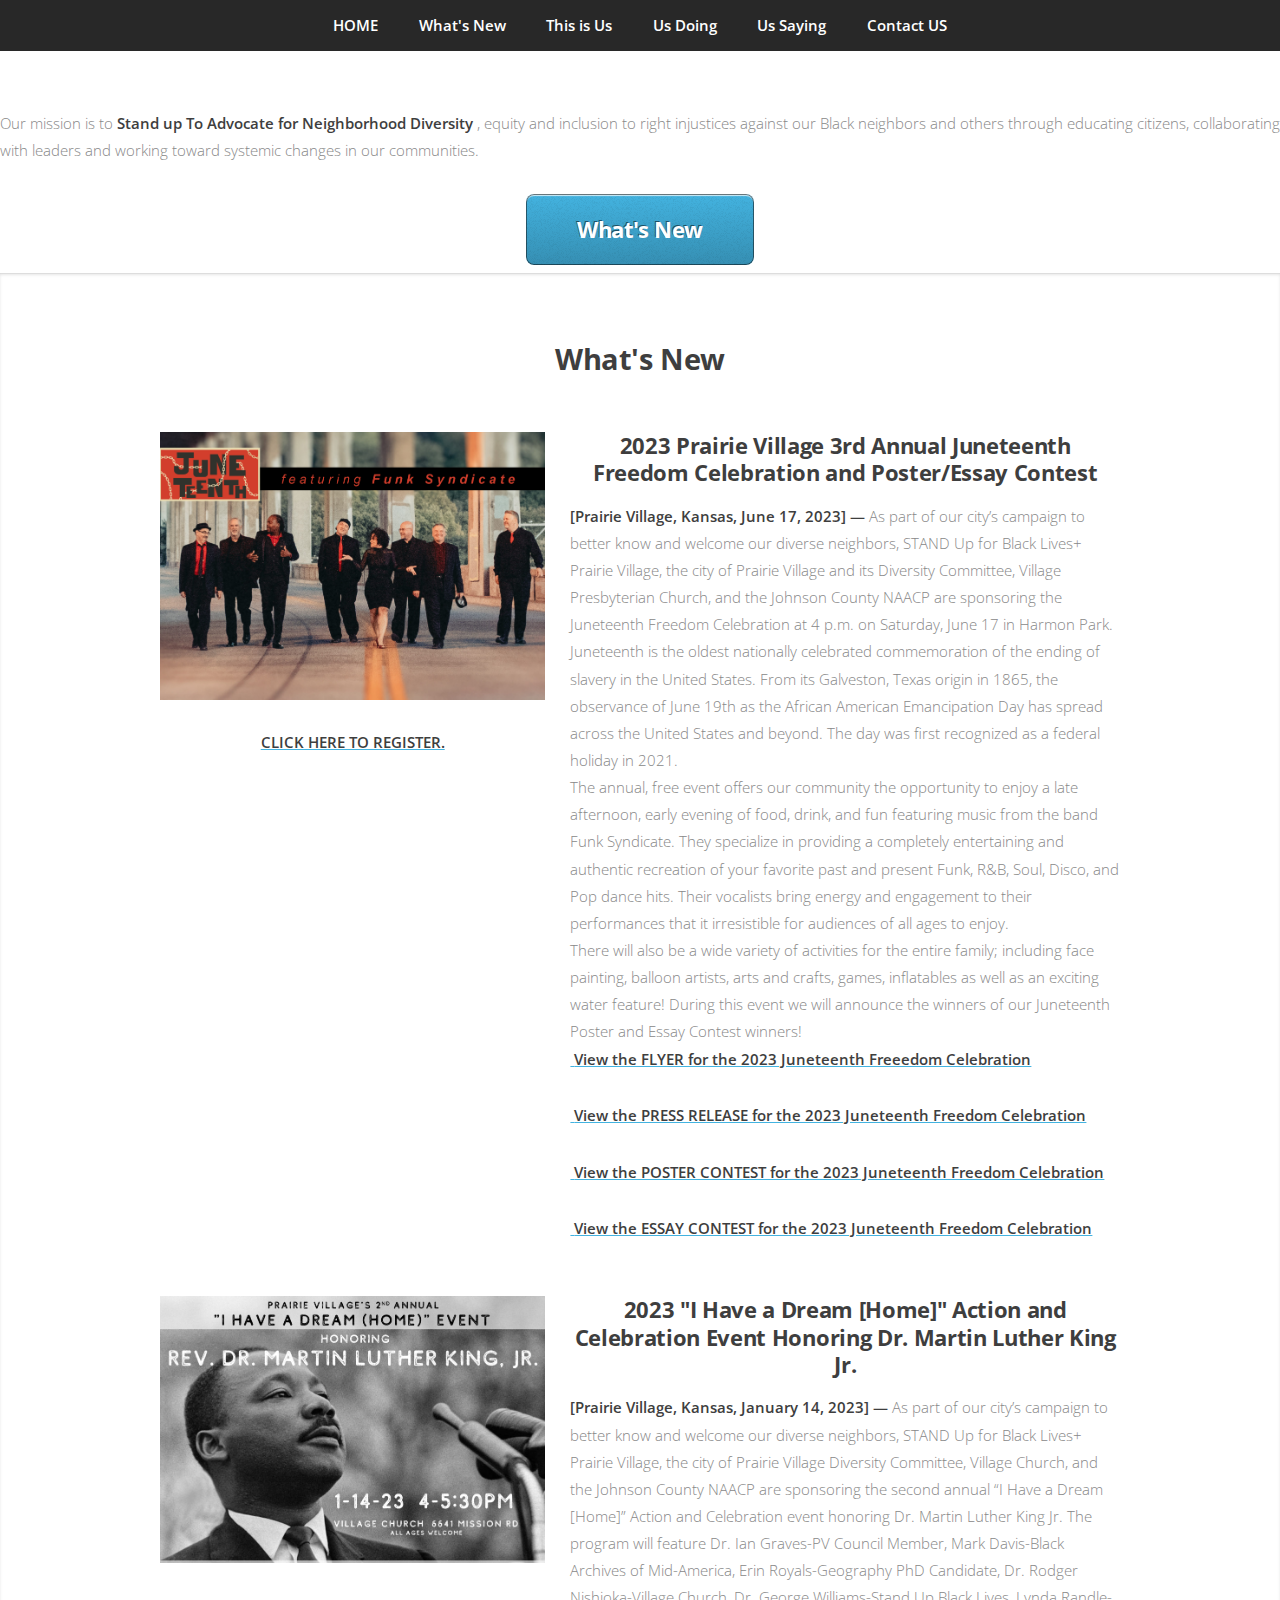
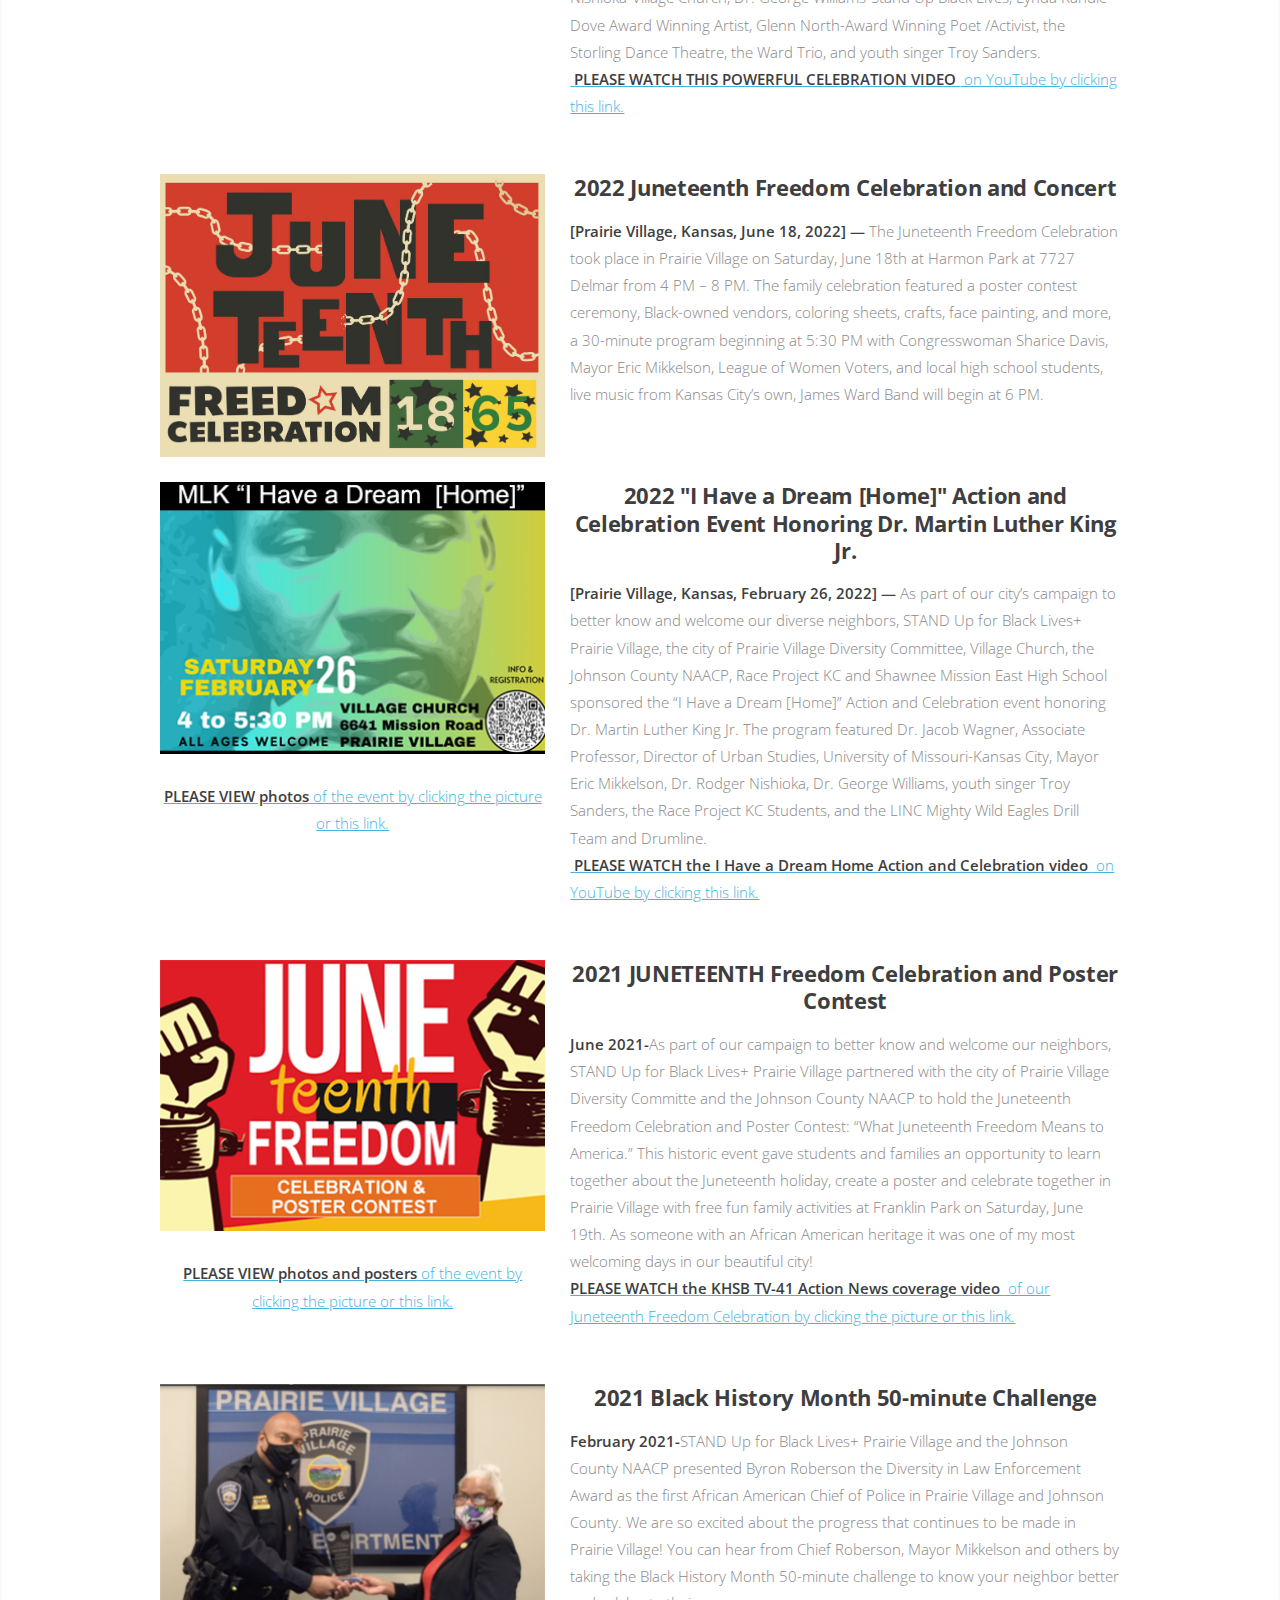
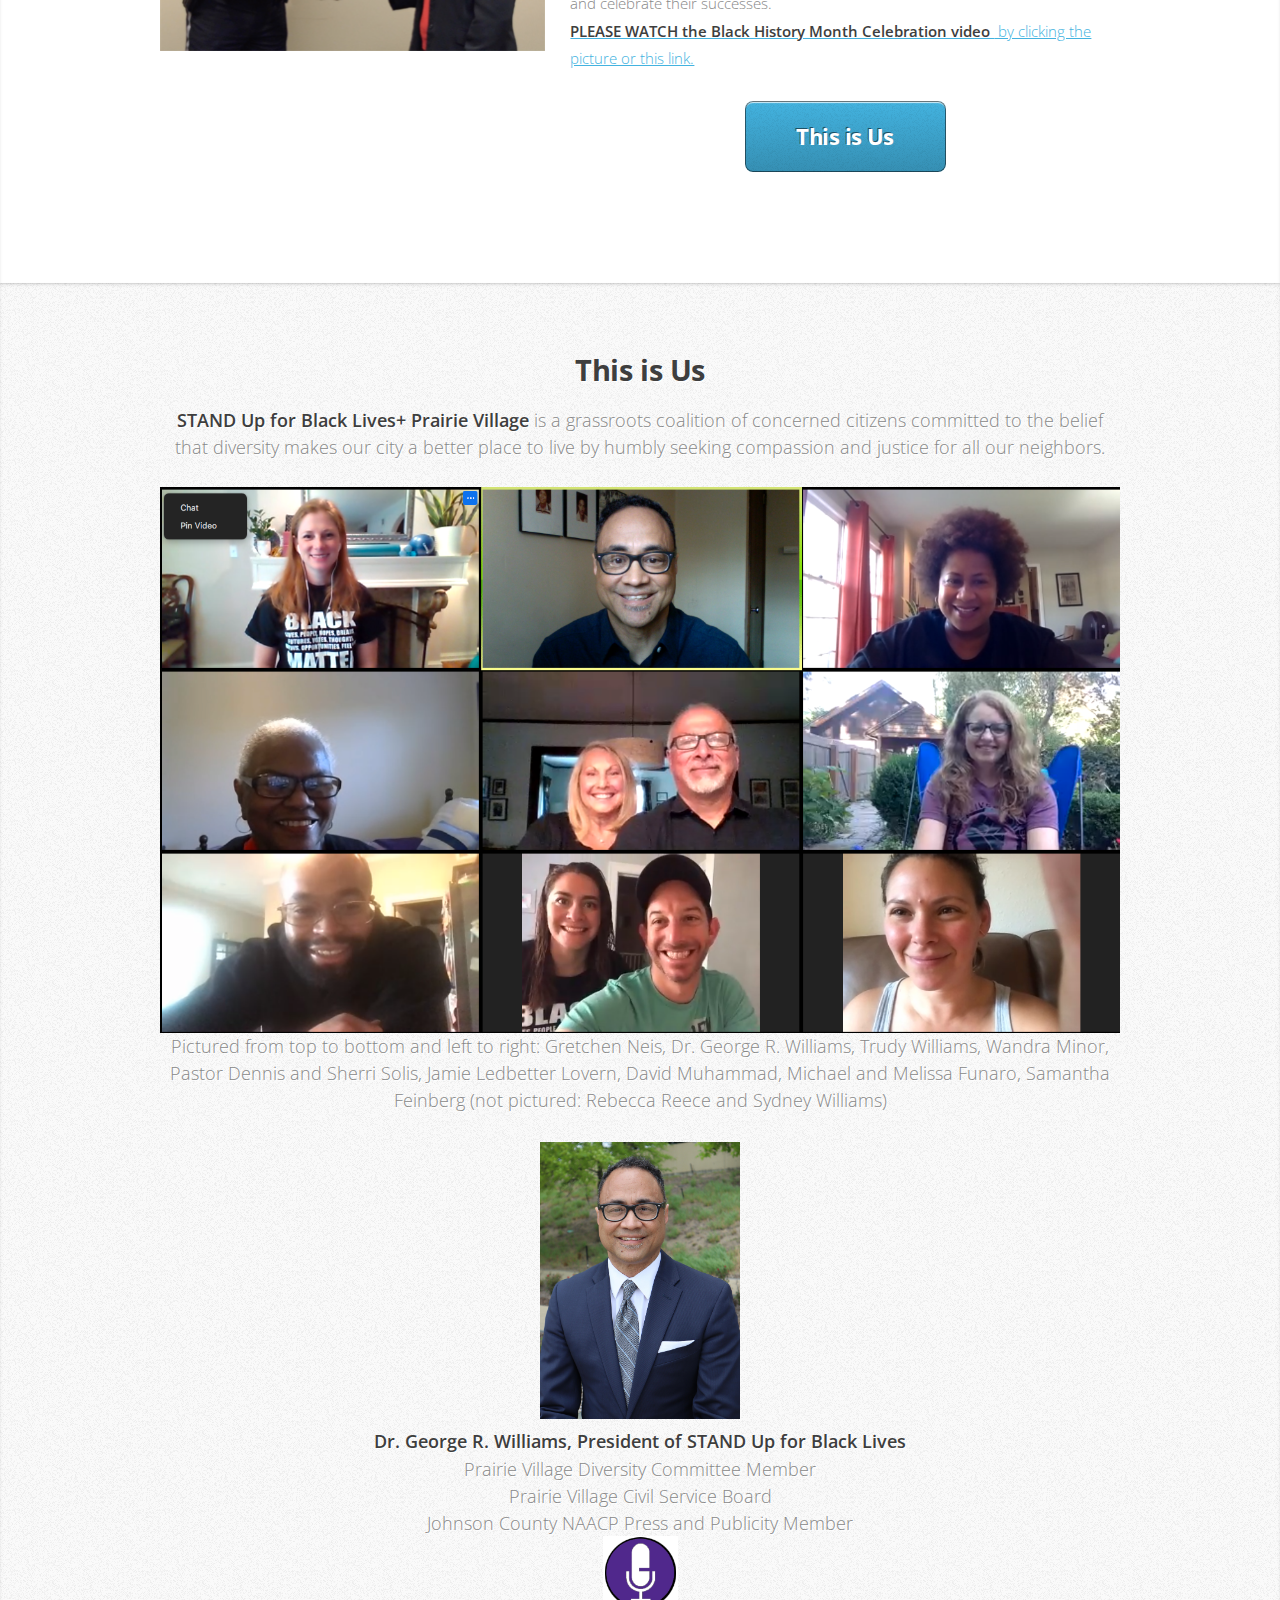
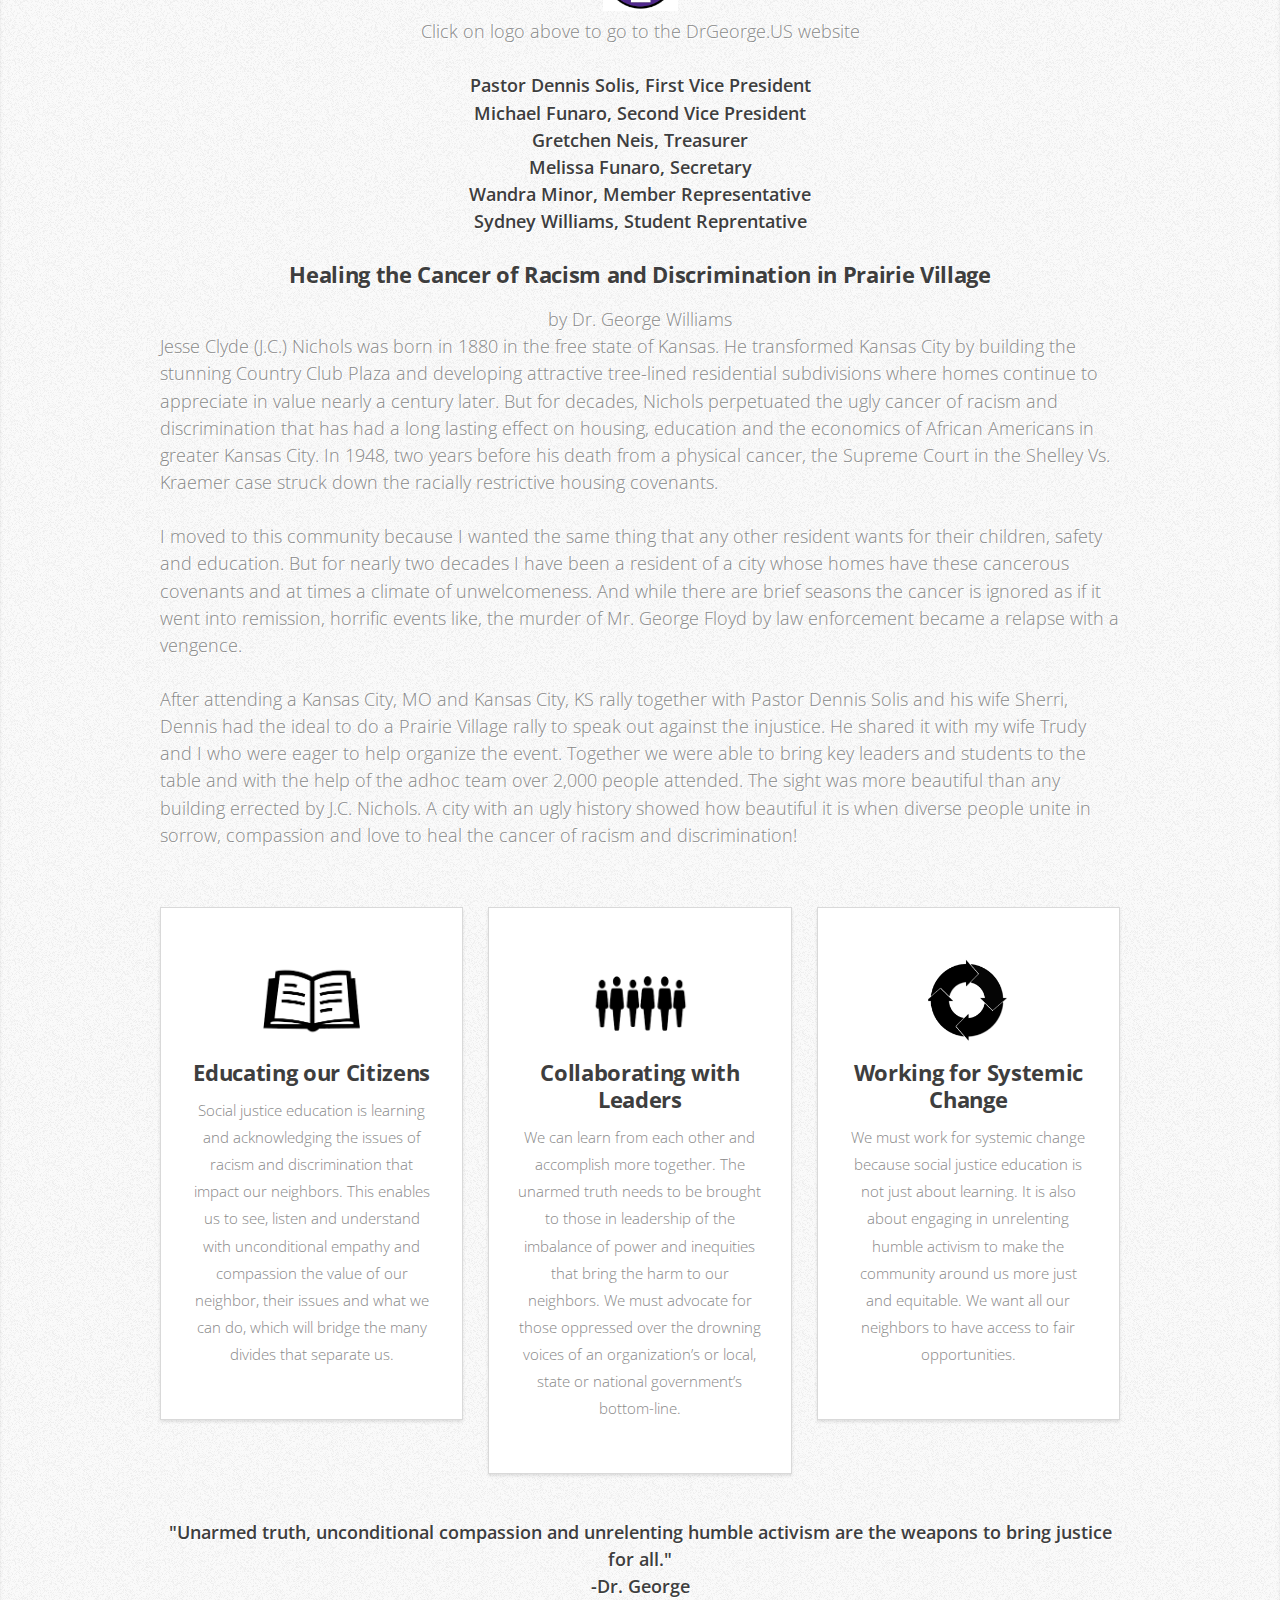
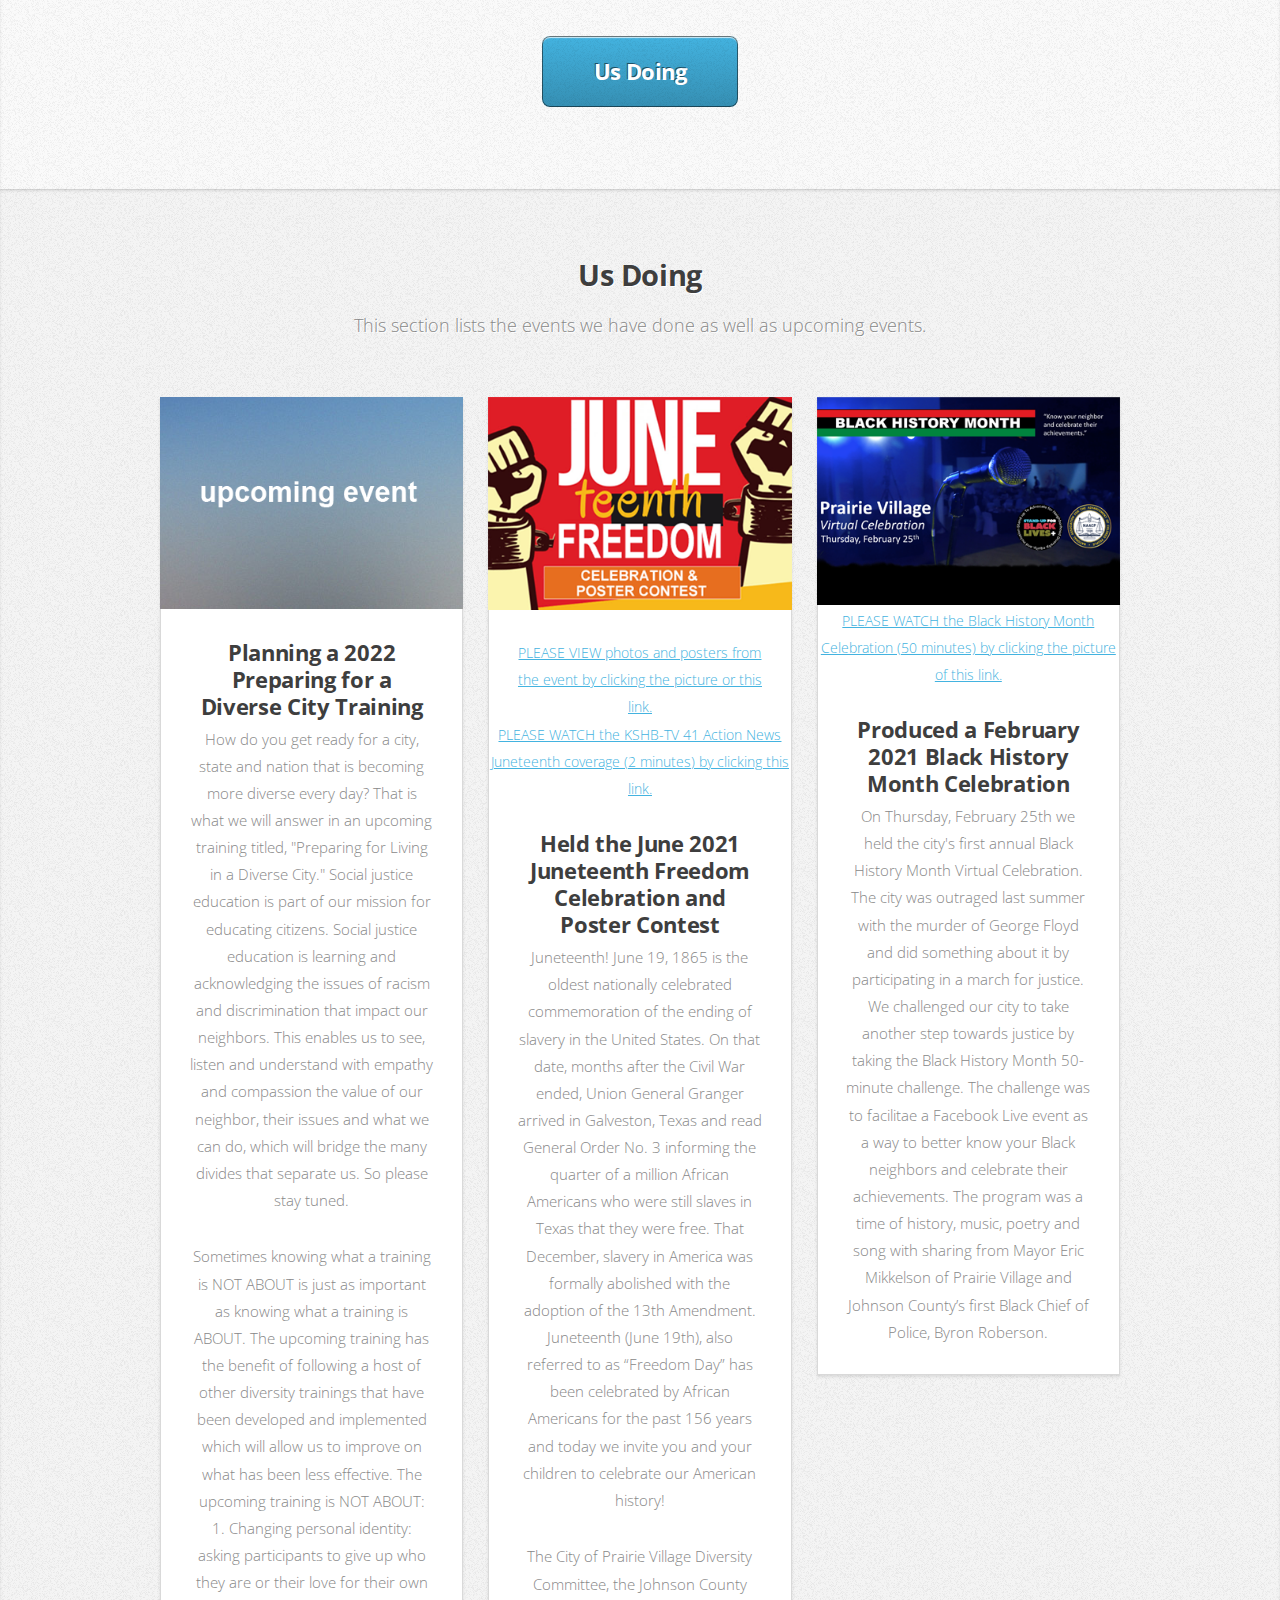
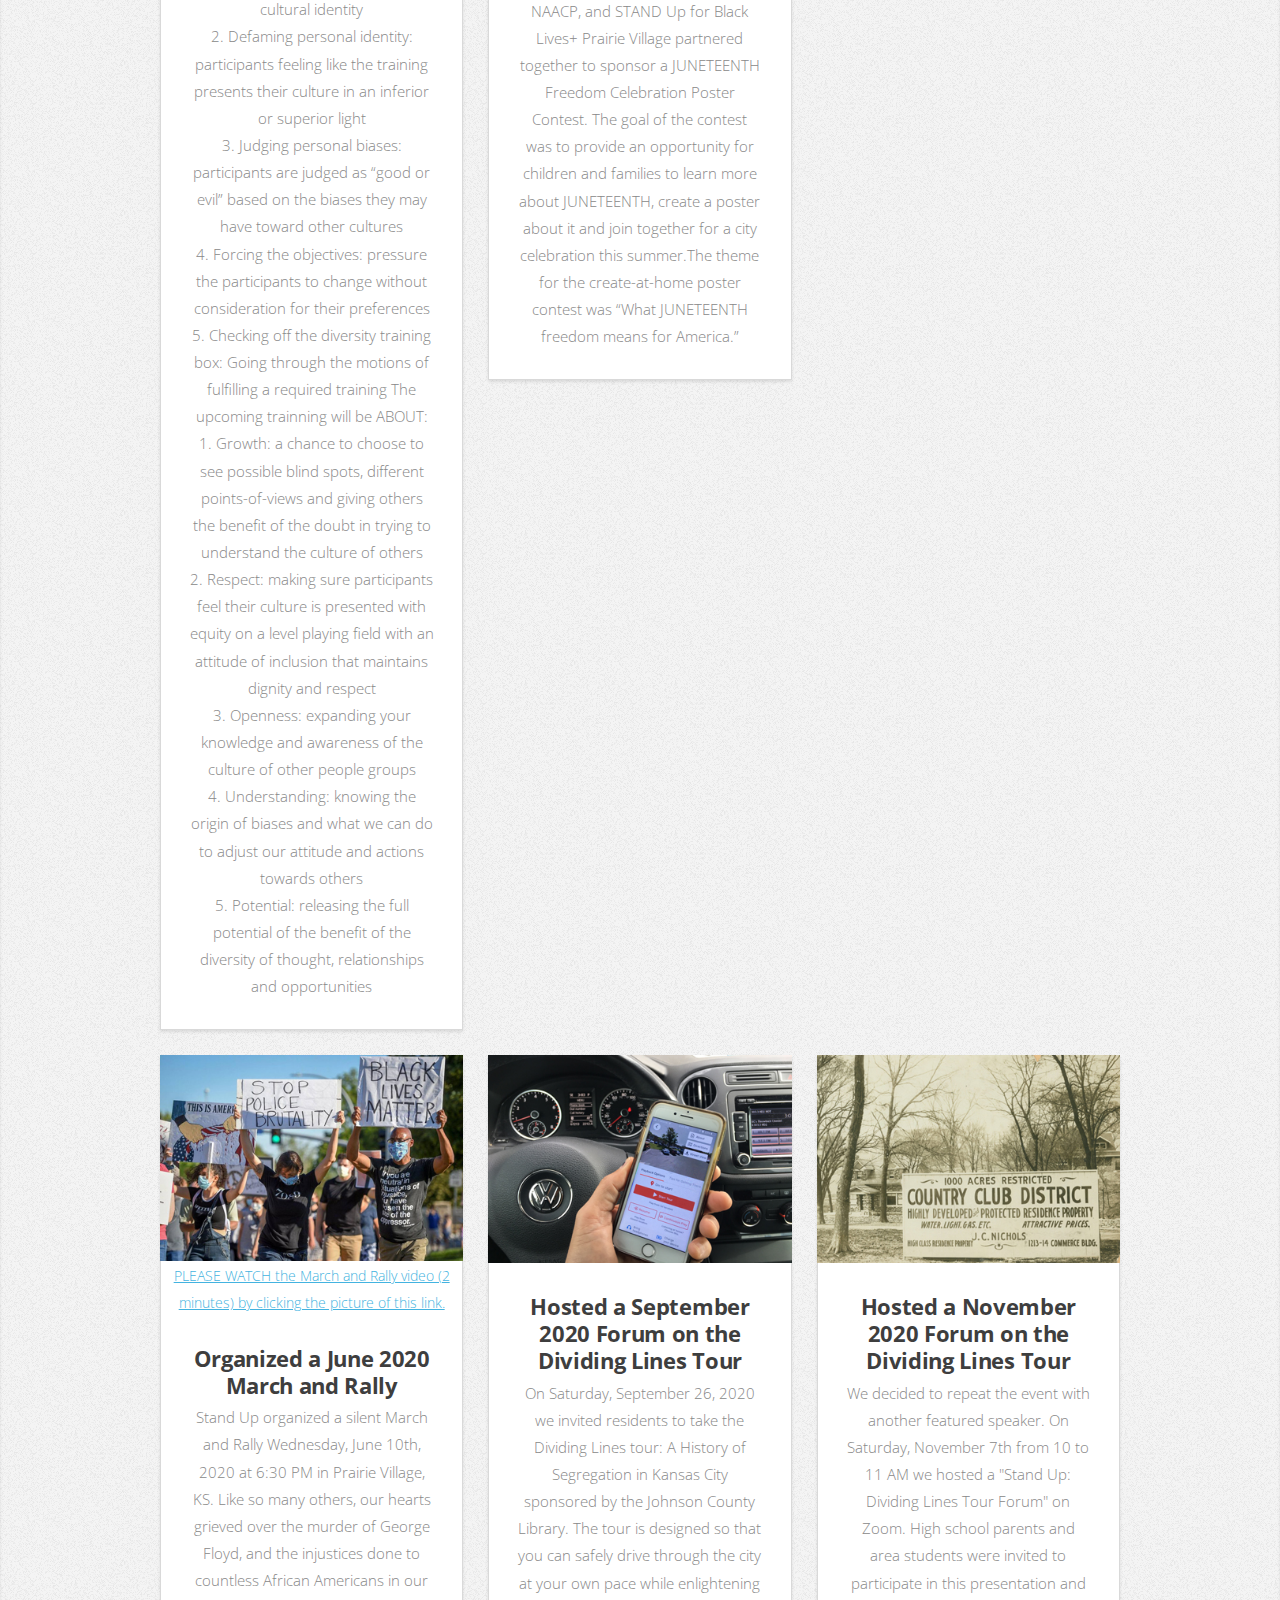
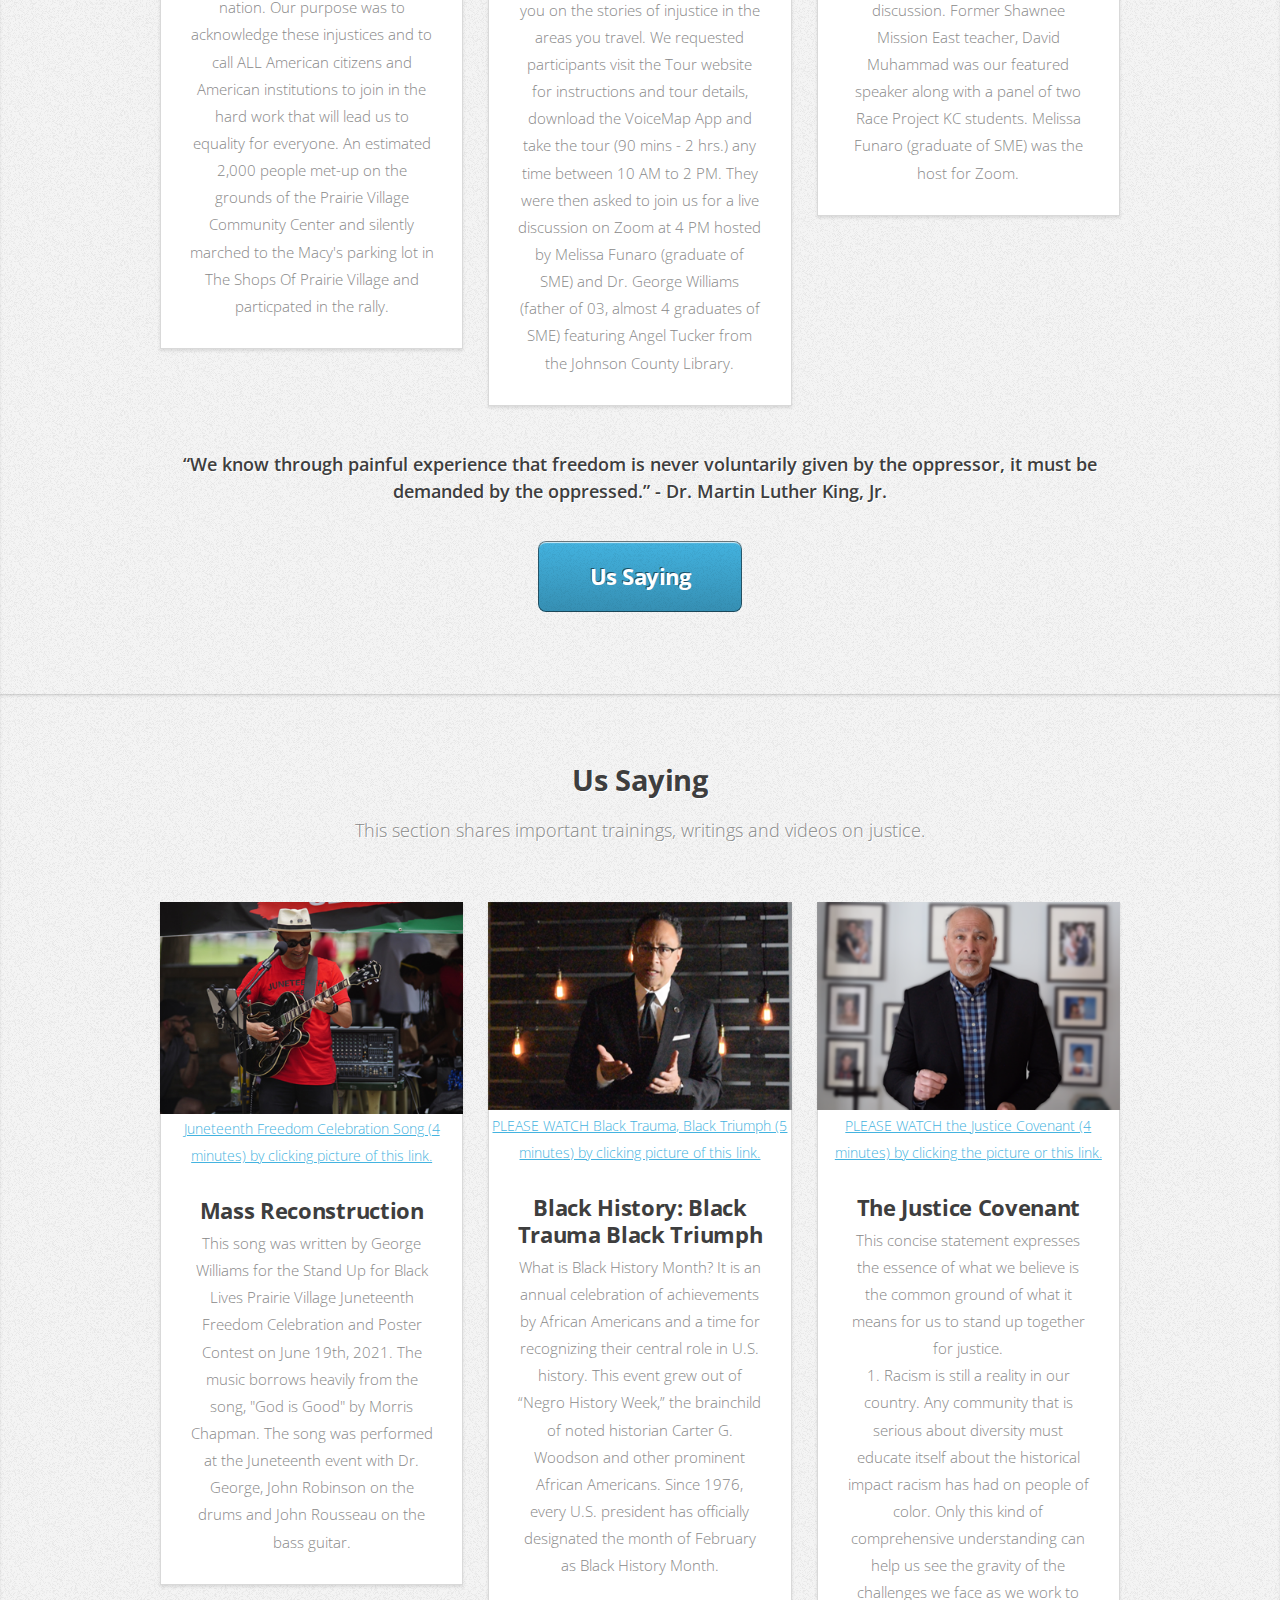
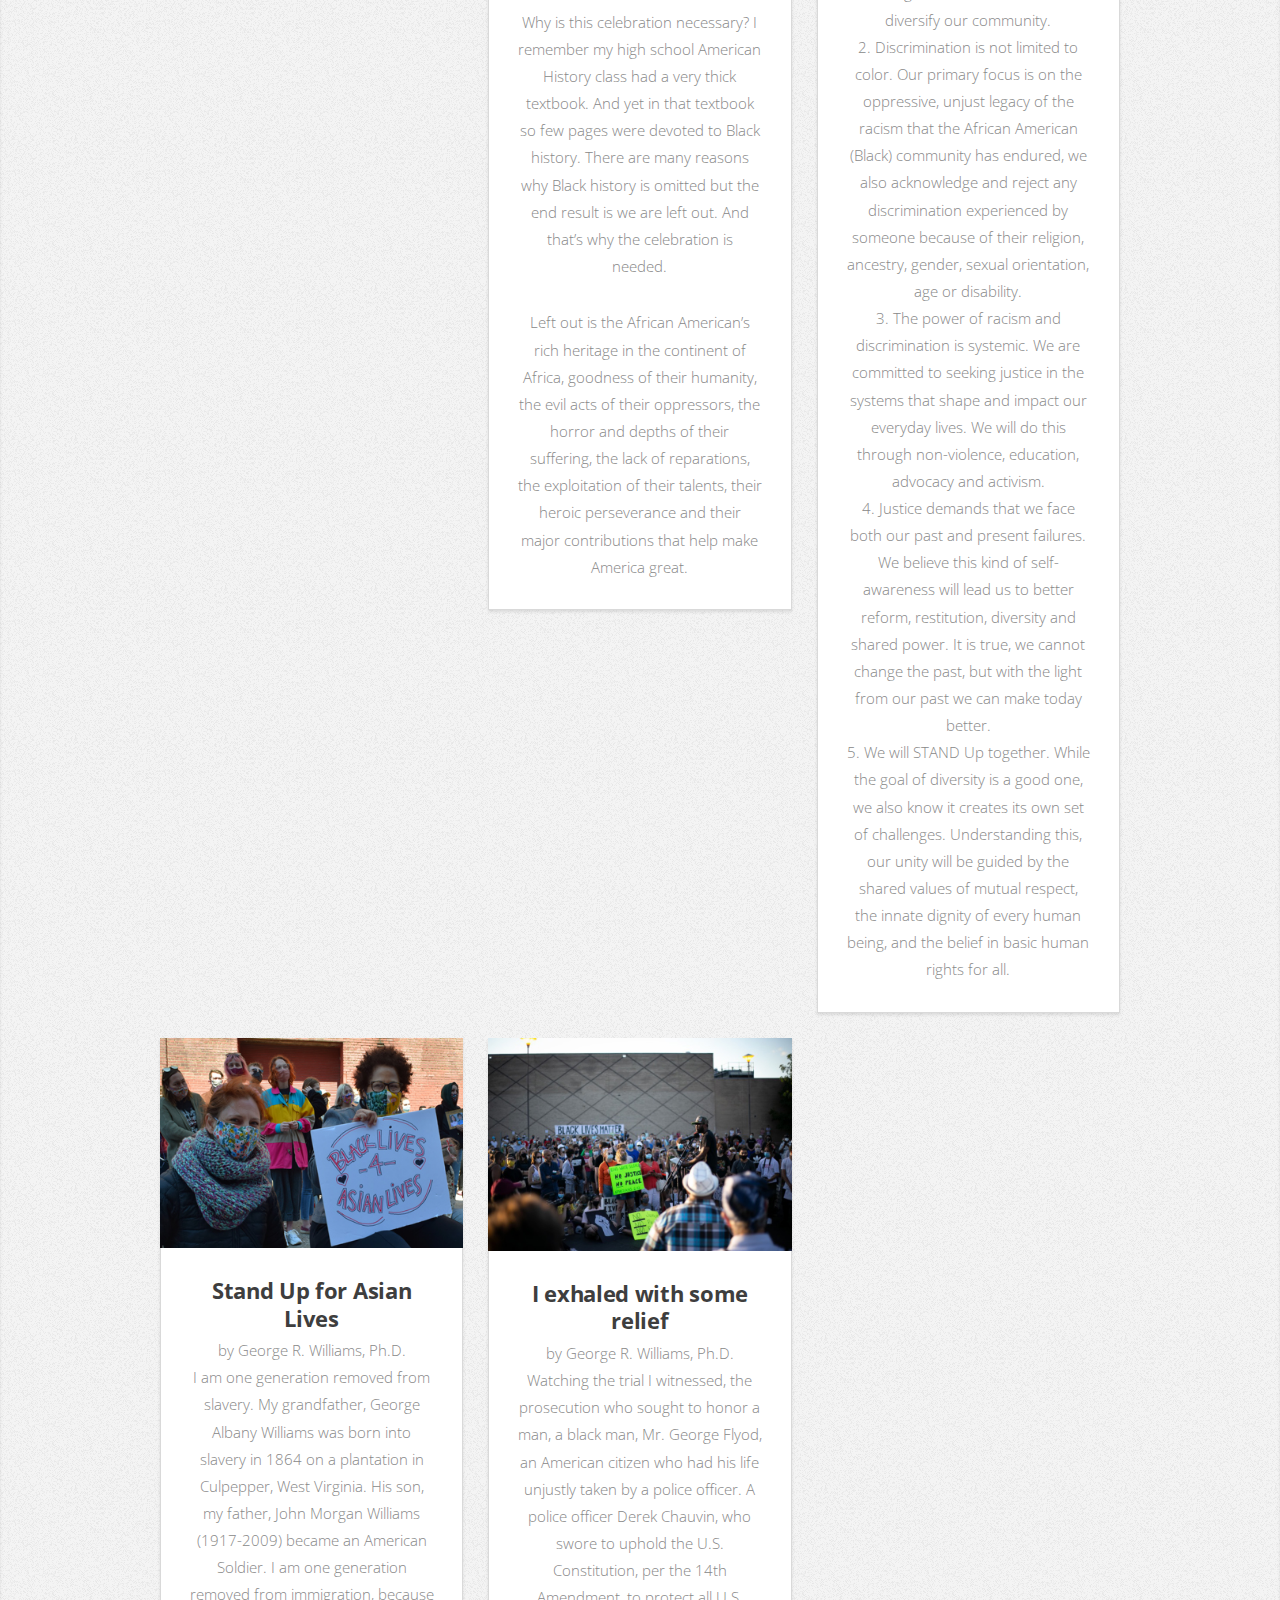
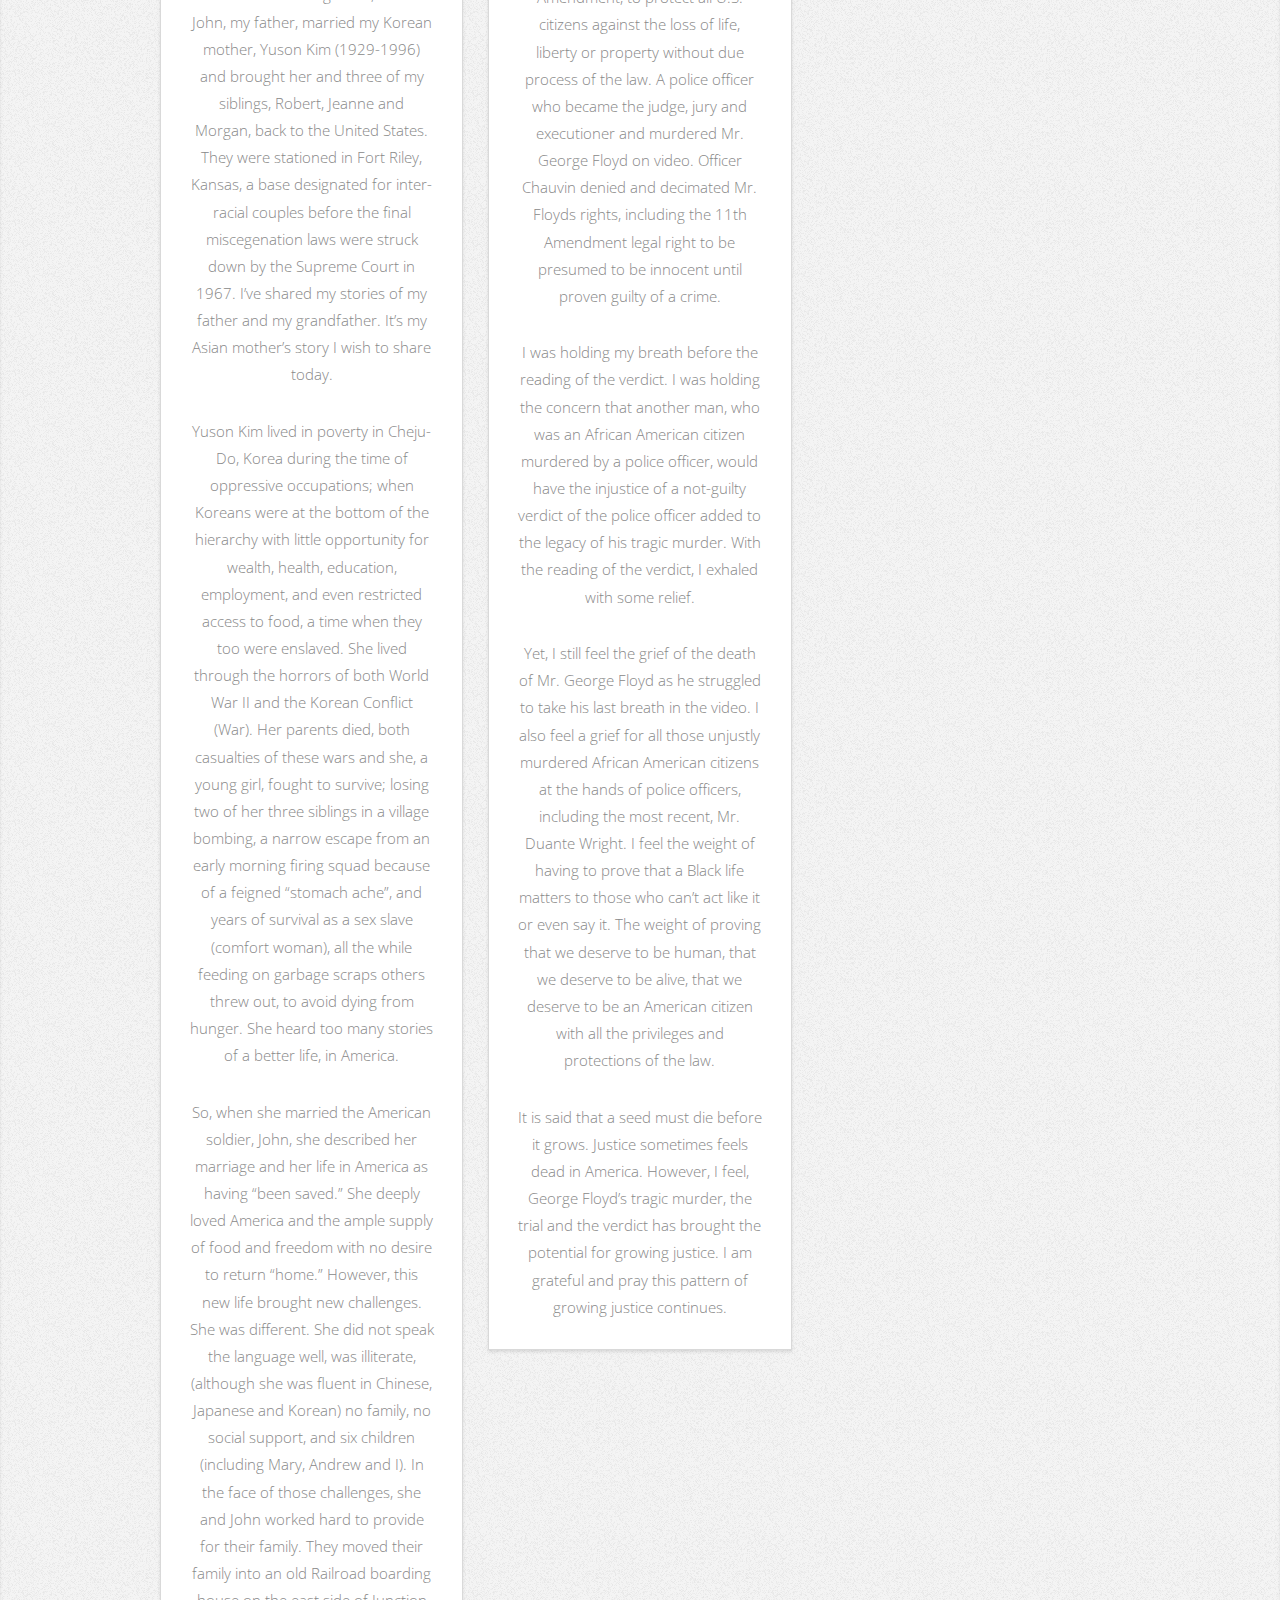
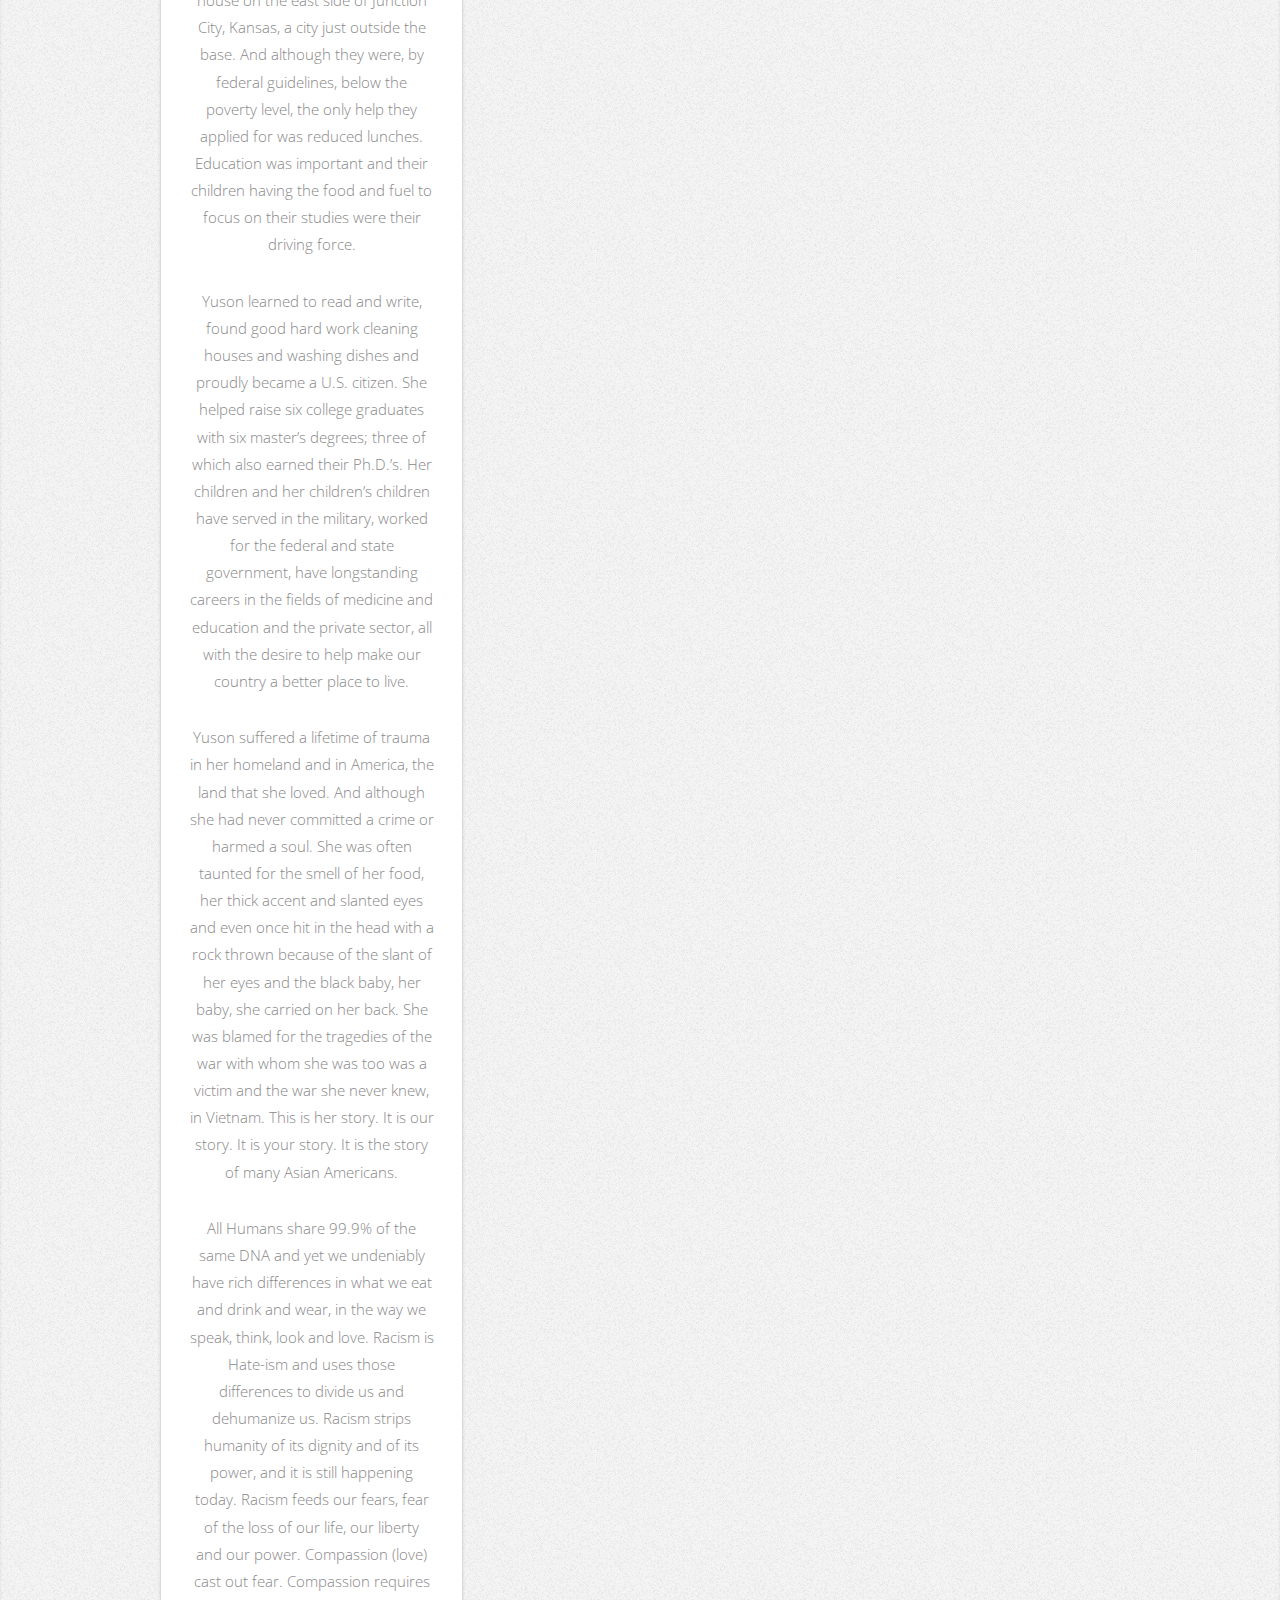
==== commit c68f984f: "Add files via upload" ====
--- a/index.html
+++ b/index.html
@@ -25,10 +25,12 @@
 			</nav>
 		<!-- Home -->
         <p></p>
-        <span class="image fit"><img src="images/banner.png" alt="" width="800"/></span>
+        <span class="image fit"><img src="images/MLK2024.png" alt="" width="800"/></span>
         <p></p>
         <p>Our mission is to <strong> Stand up To Advocate for Neighborhood Diversity </strong>, equity and inclusion to right injustices against our Black neighbors and others through educating citizens, collaborating with leaders and working toward systemic changes in our communities.</p>
-        <center><a href="#What's New" class="button large scrolly">What's New</a></center>
+        <p></p>
+		<span class="image fit"><img scrc="images/MLK2024.png" alt="" width="800"/></span>
+		<center><a href="#What's New" class="button large scrolly">What's New</a></center>
         
         <article id="new" class="wrapper style1">
         <div class="container">
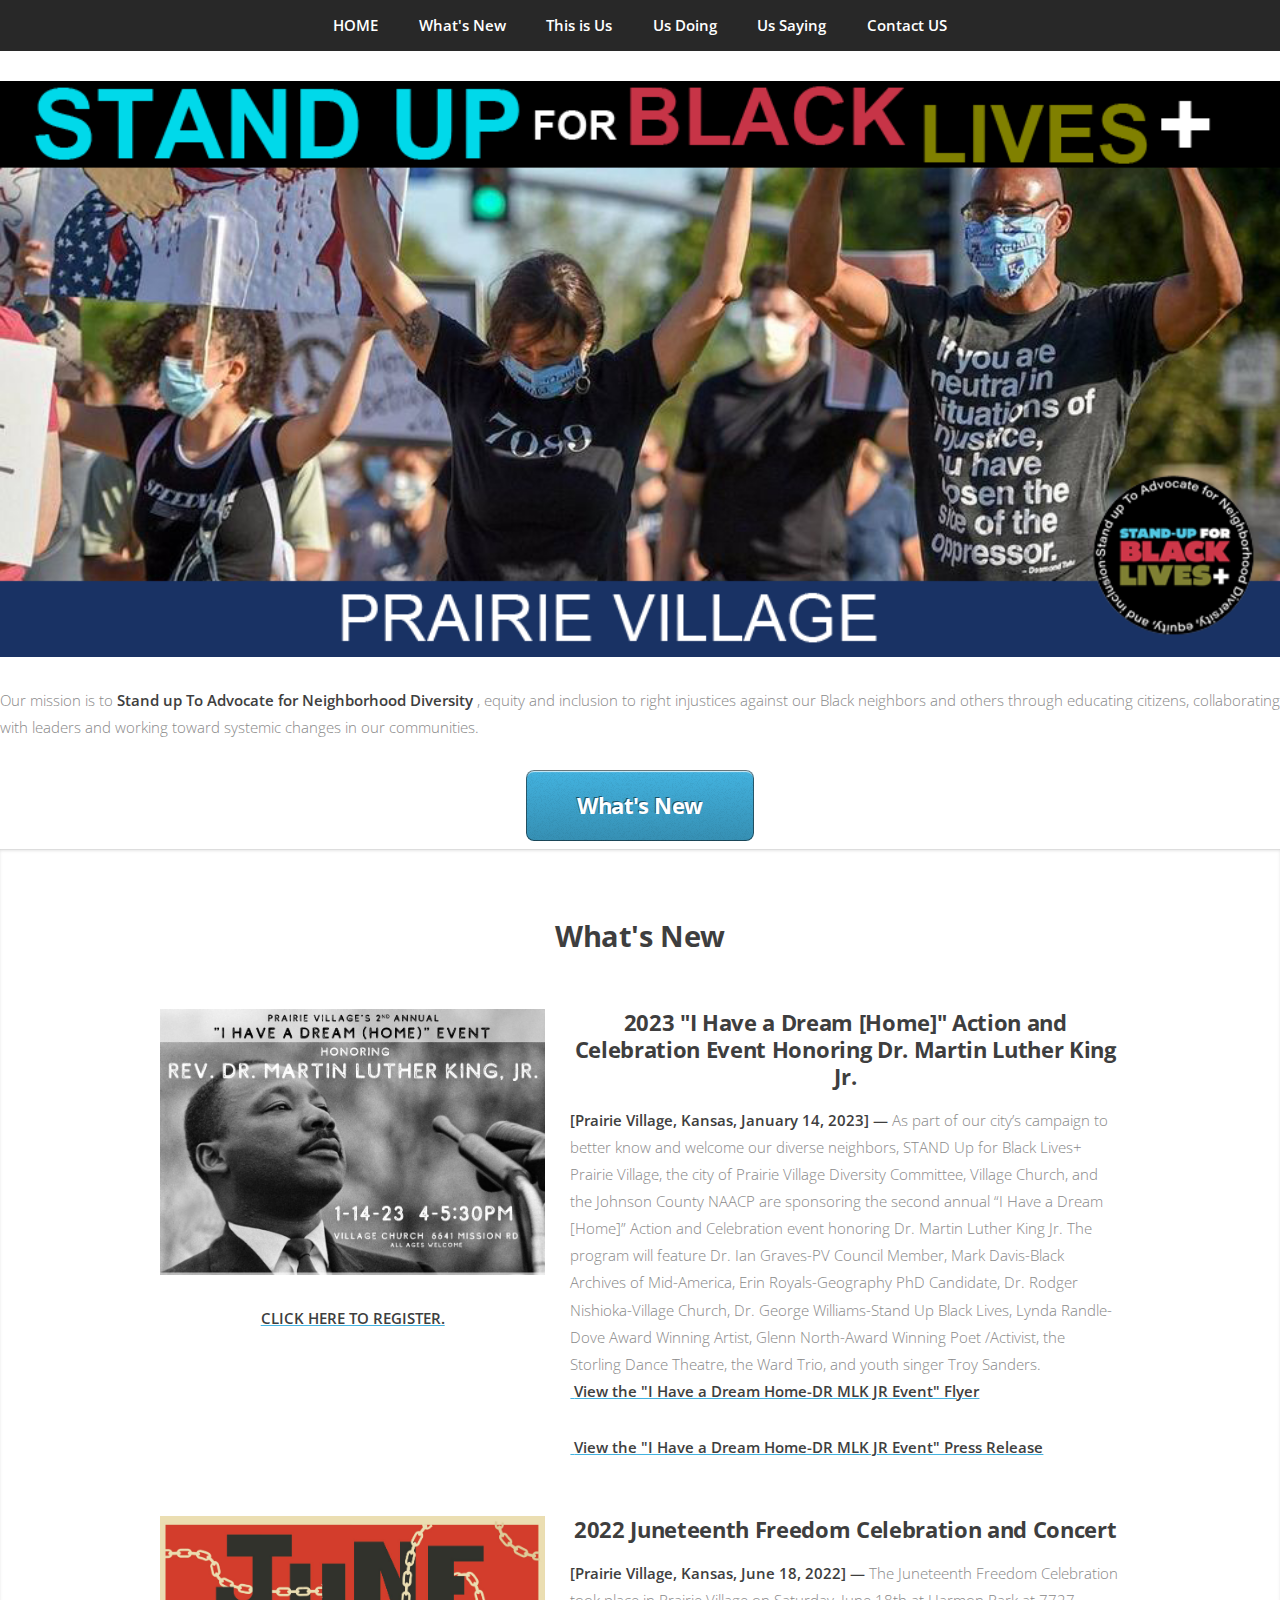
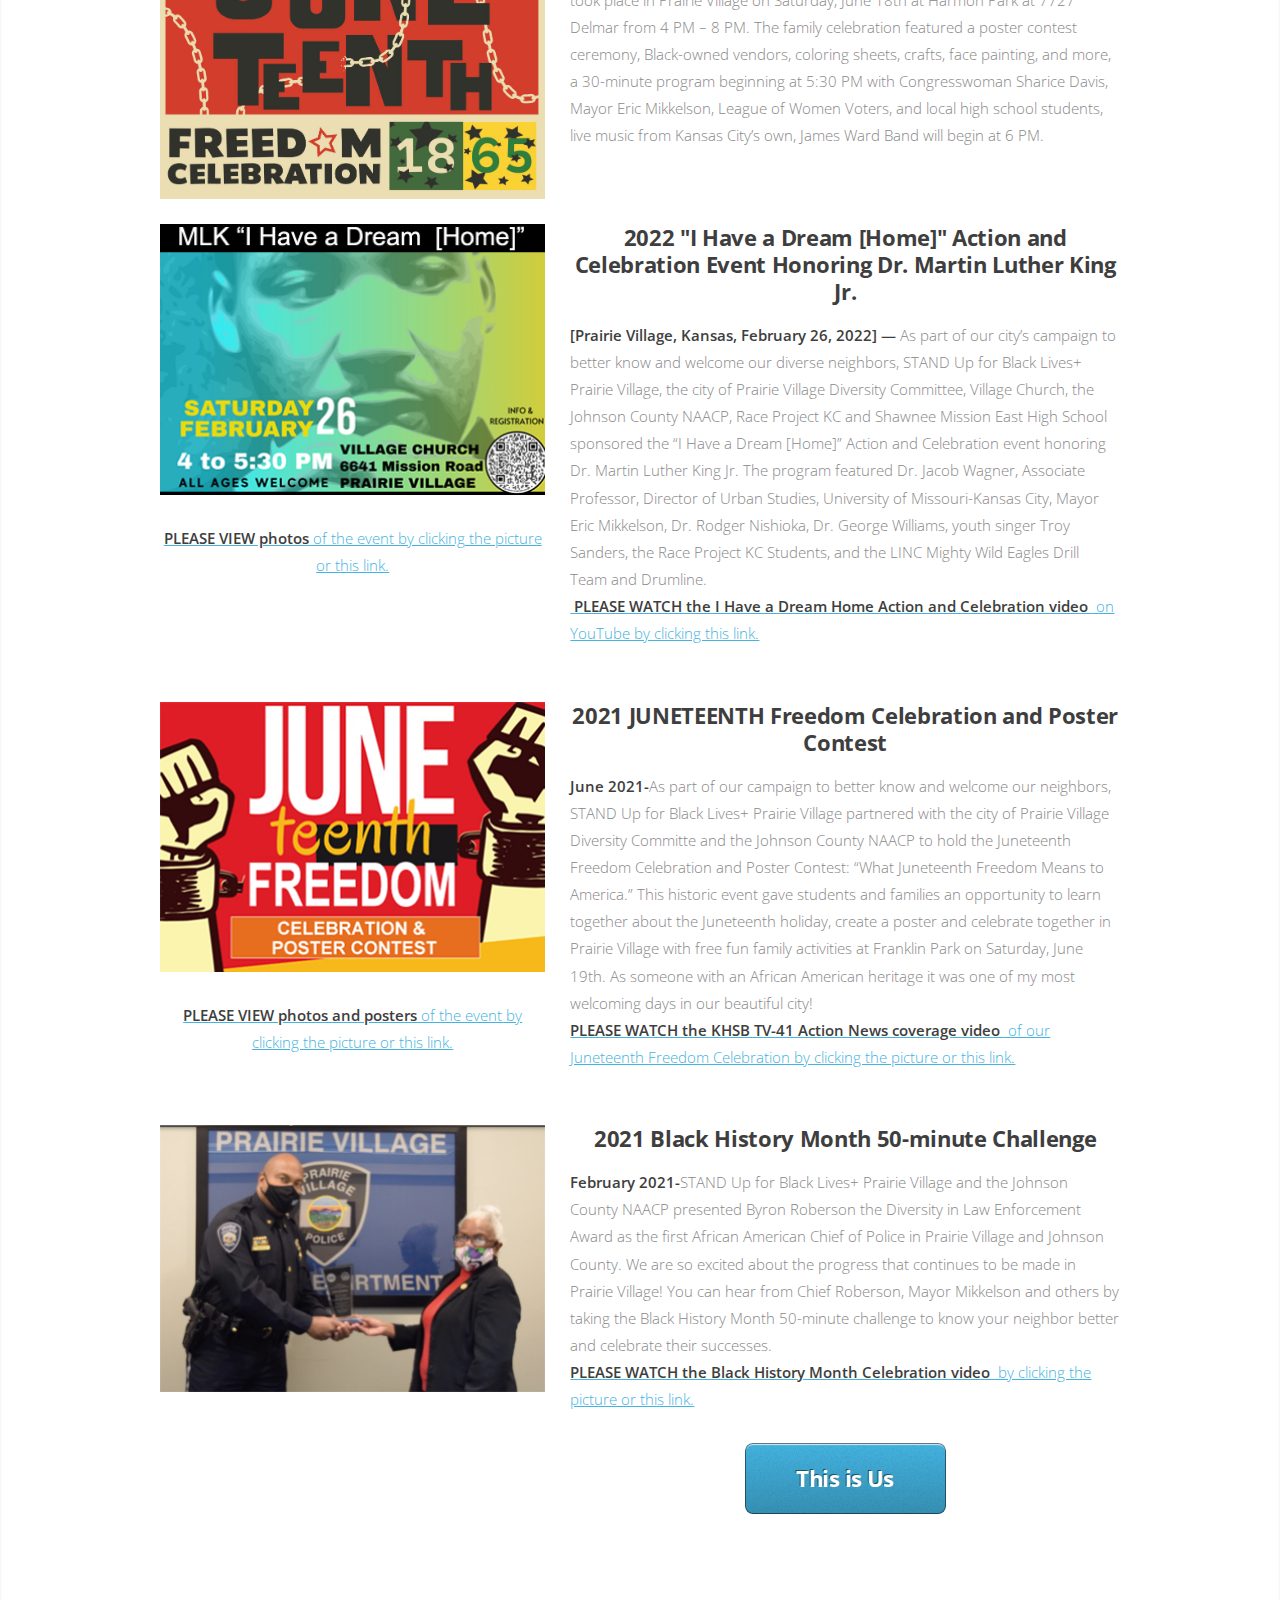
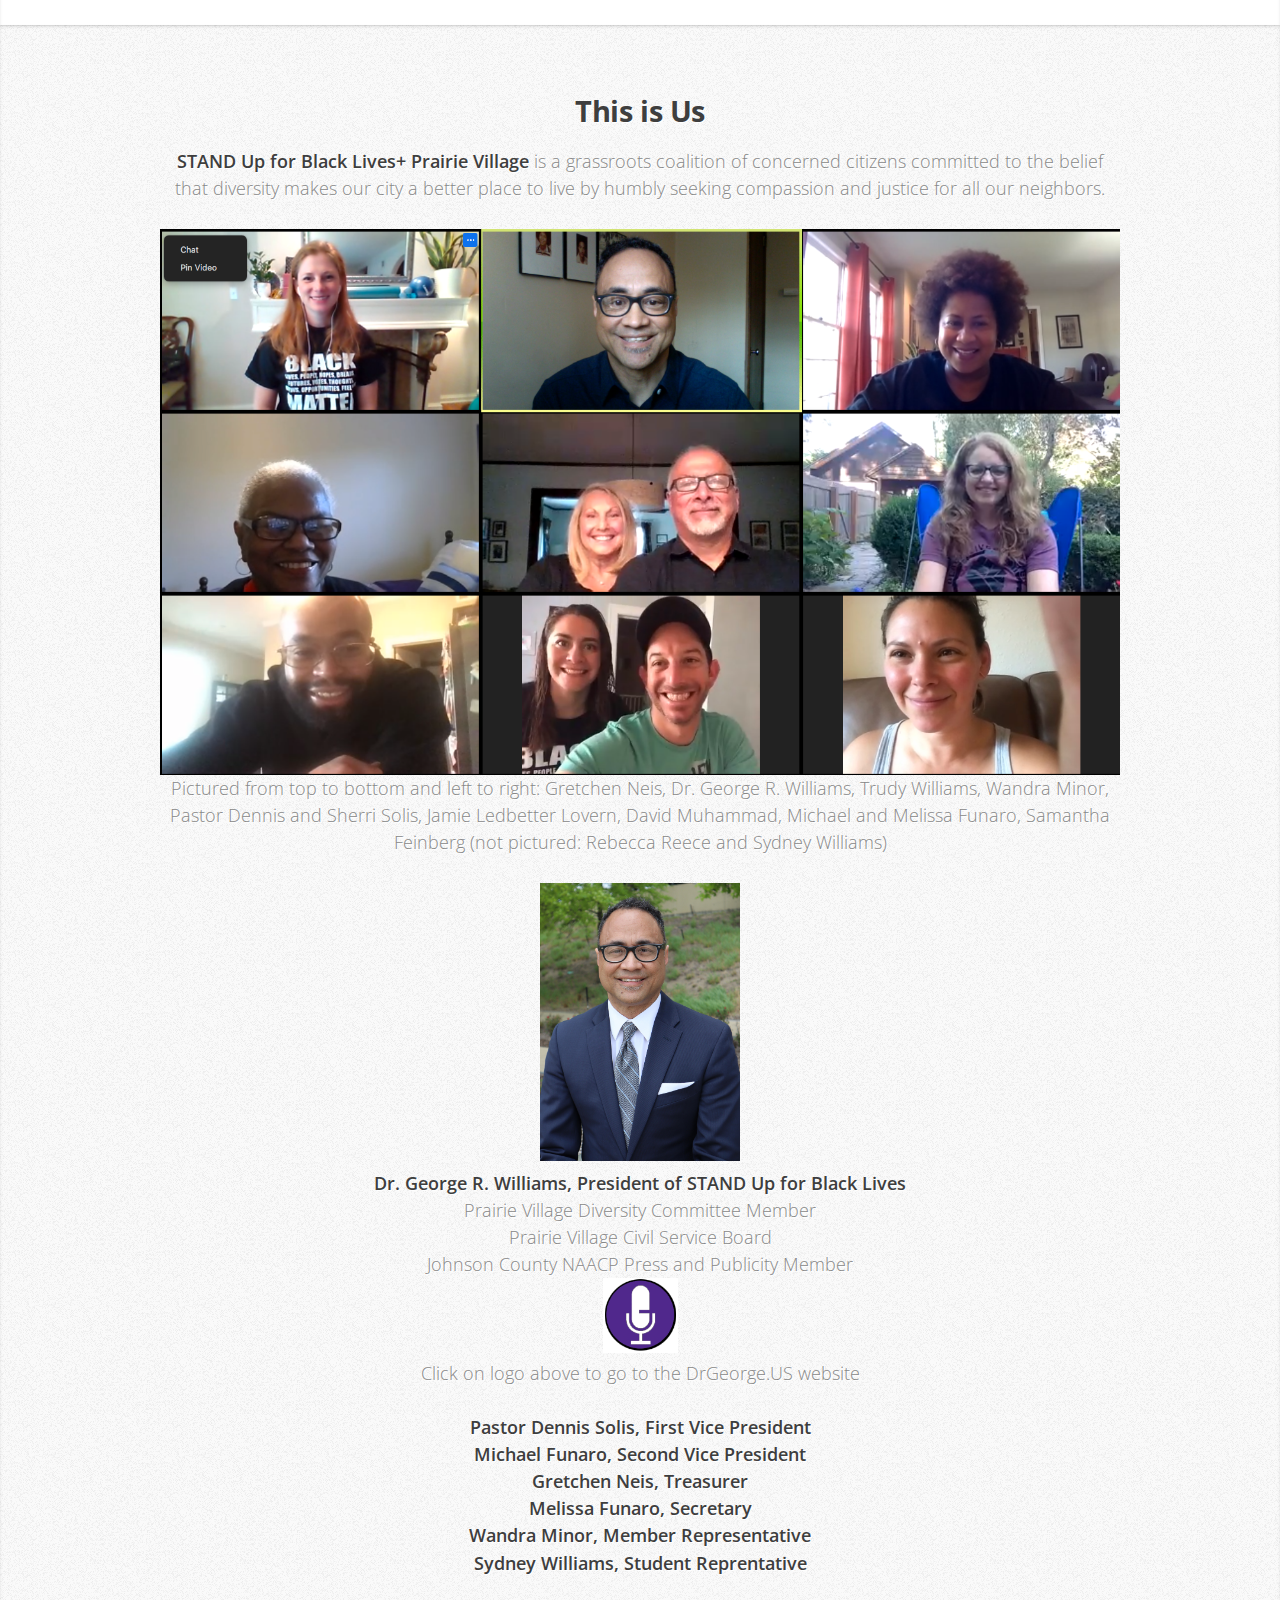
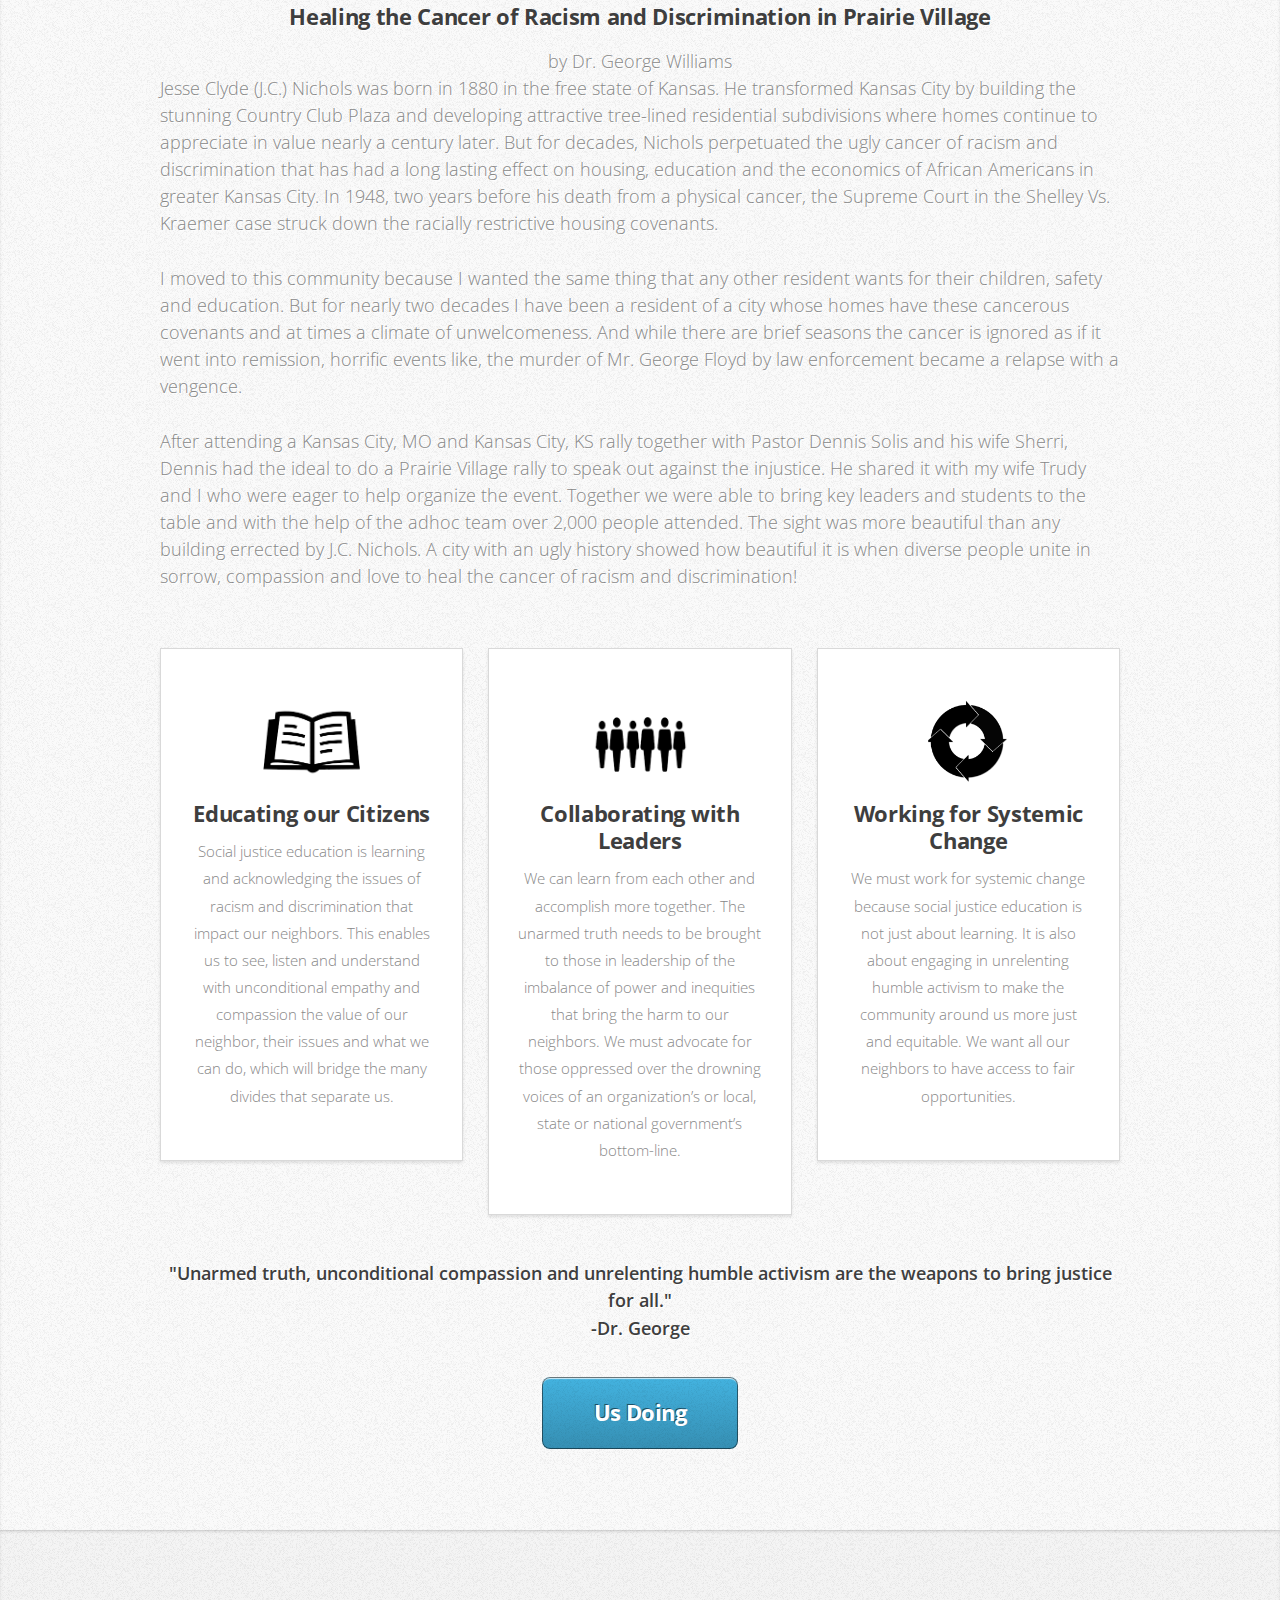
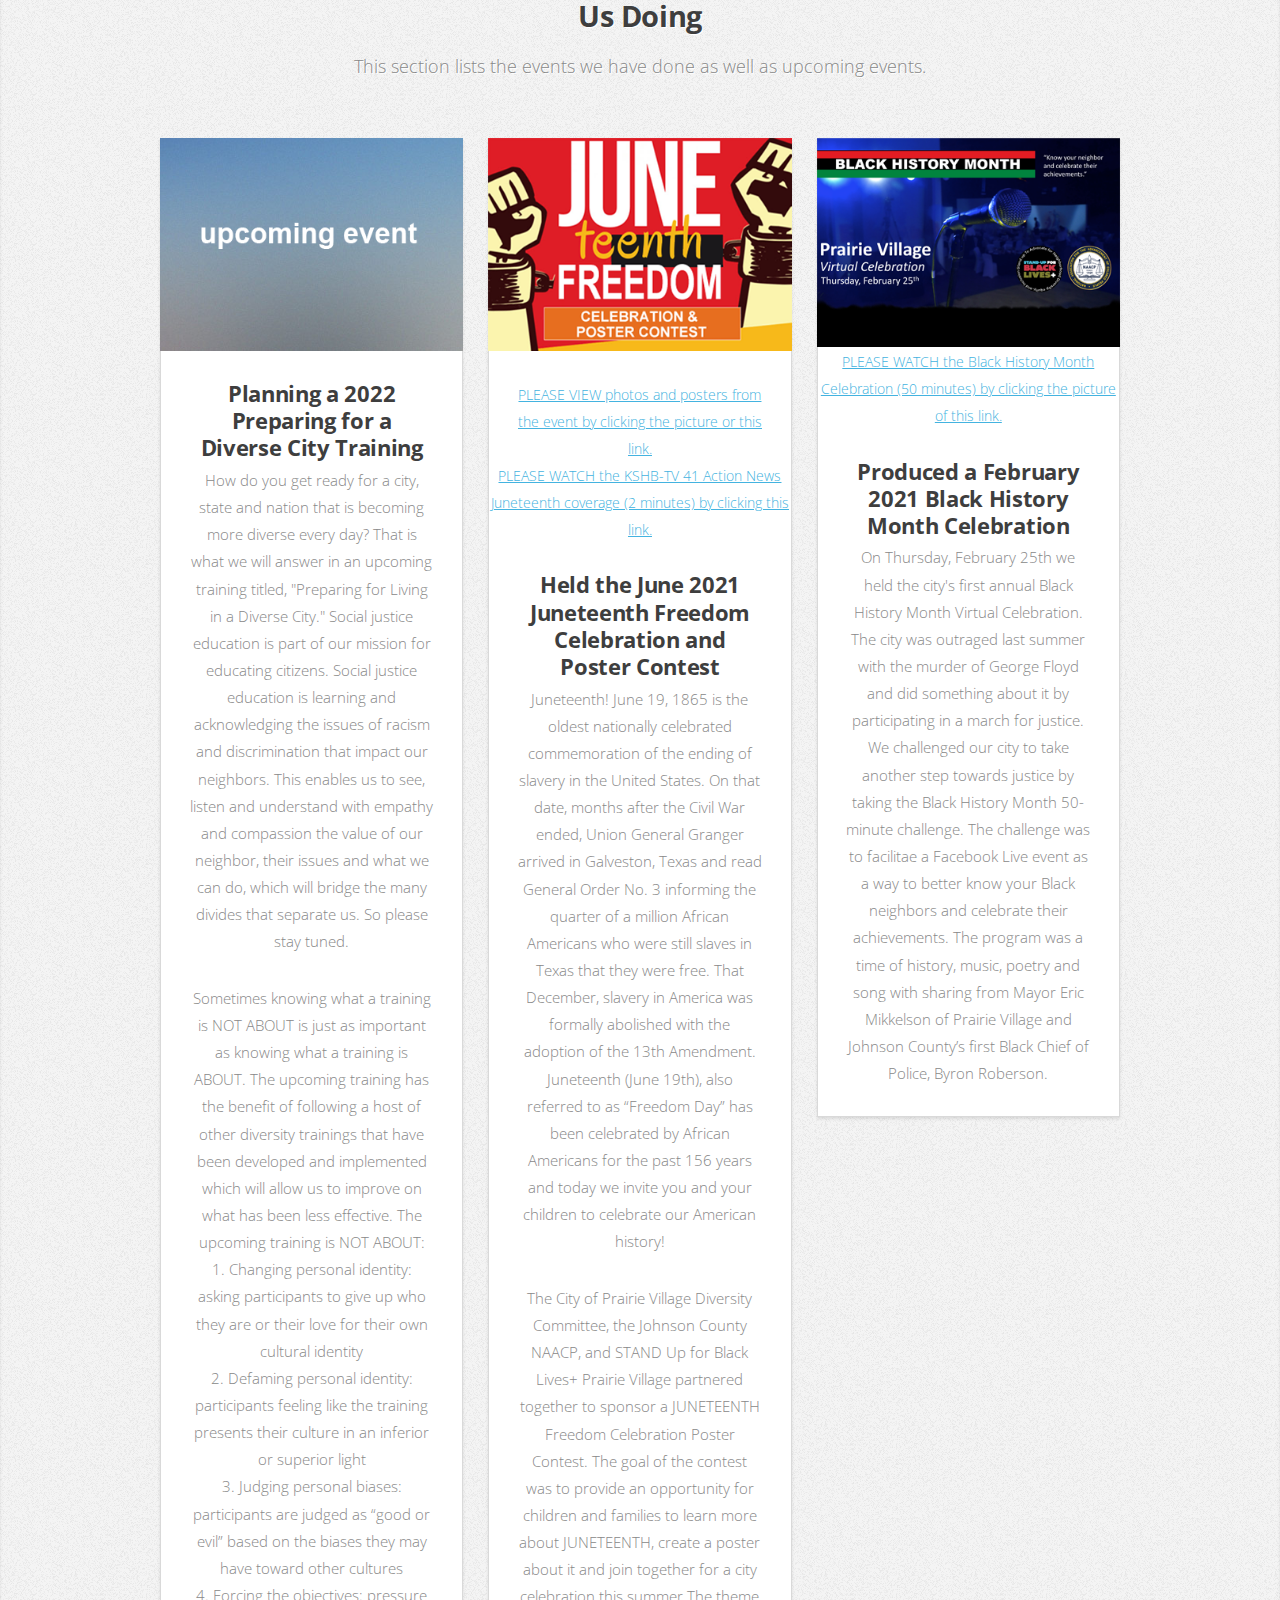
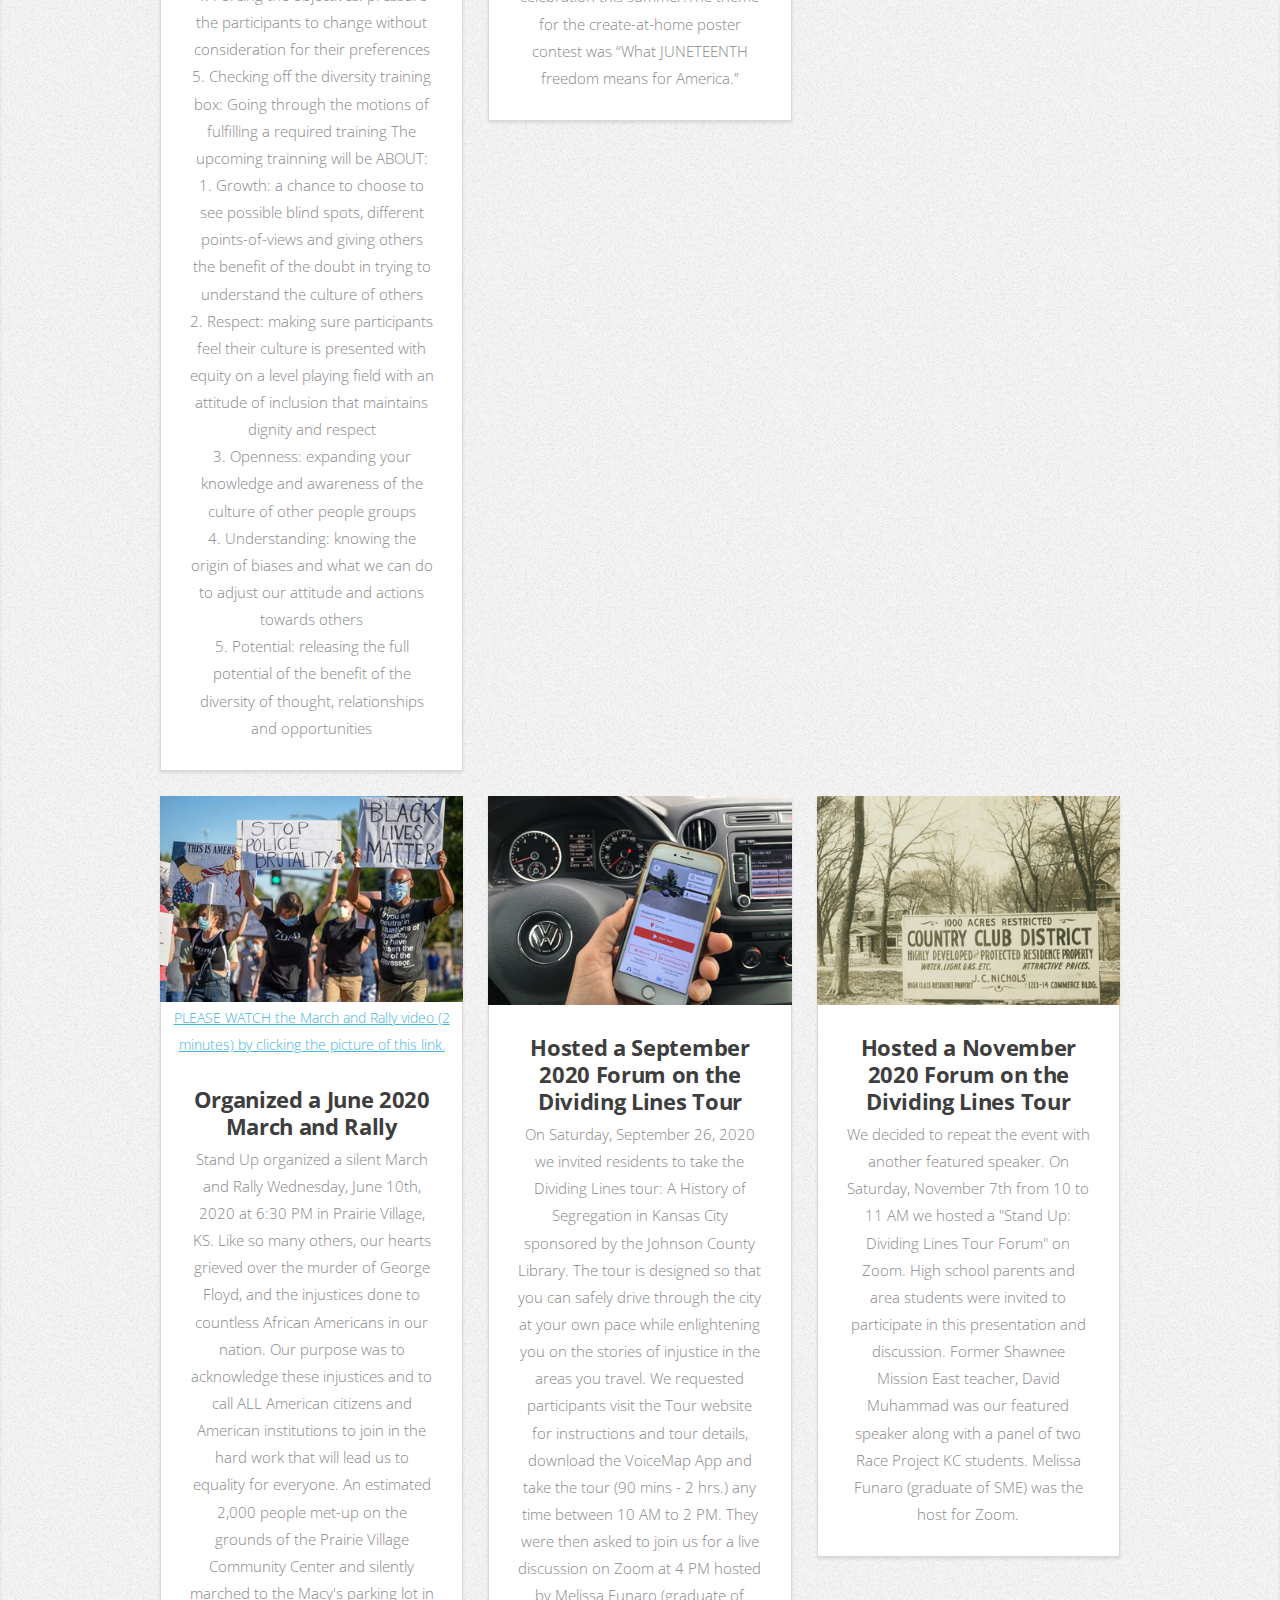
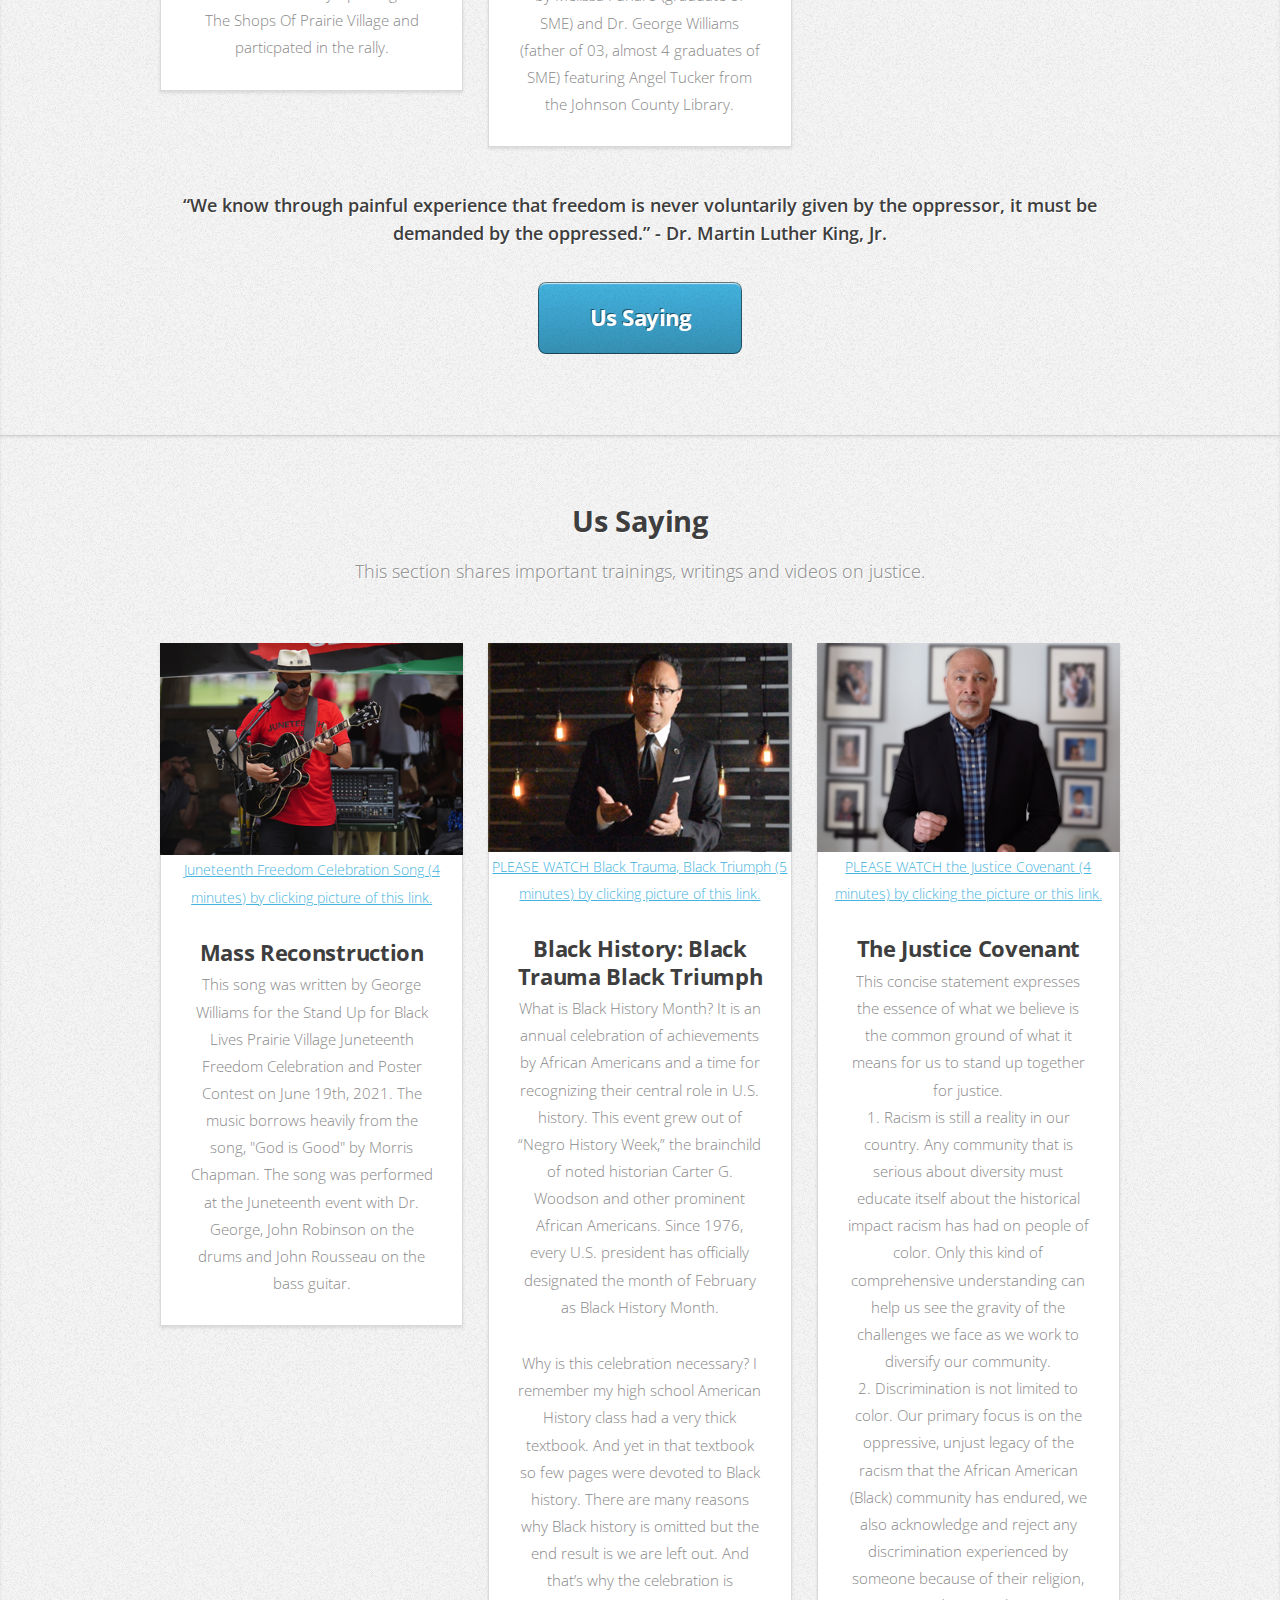
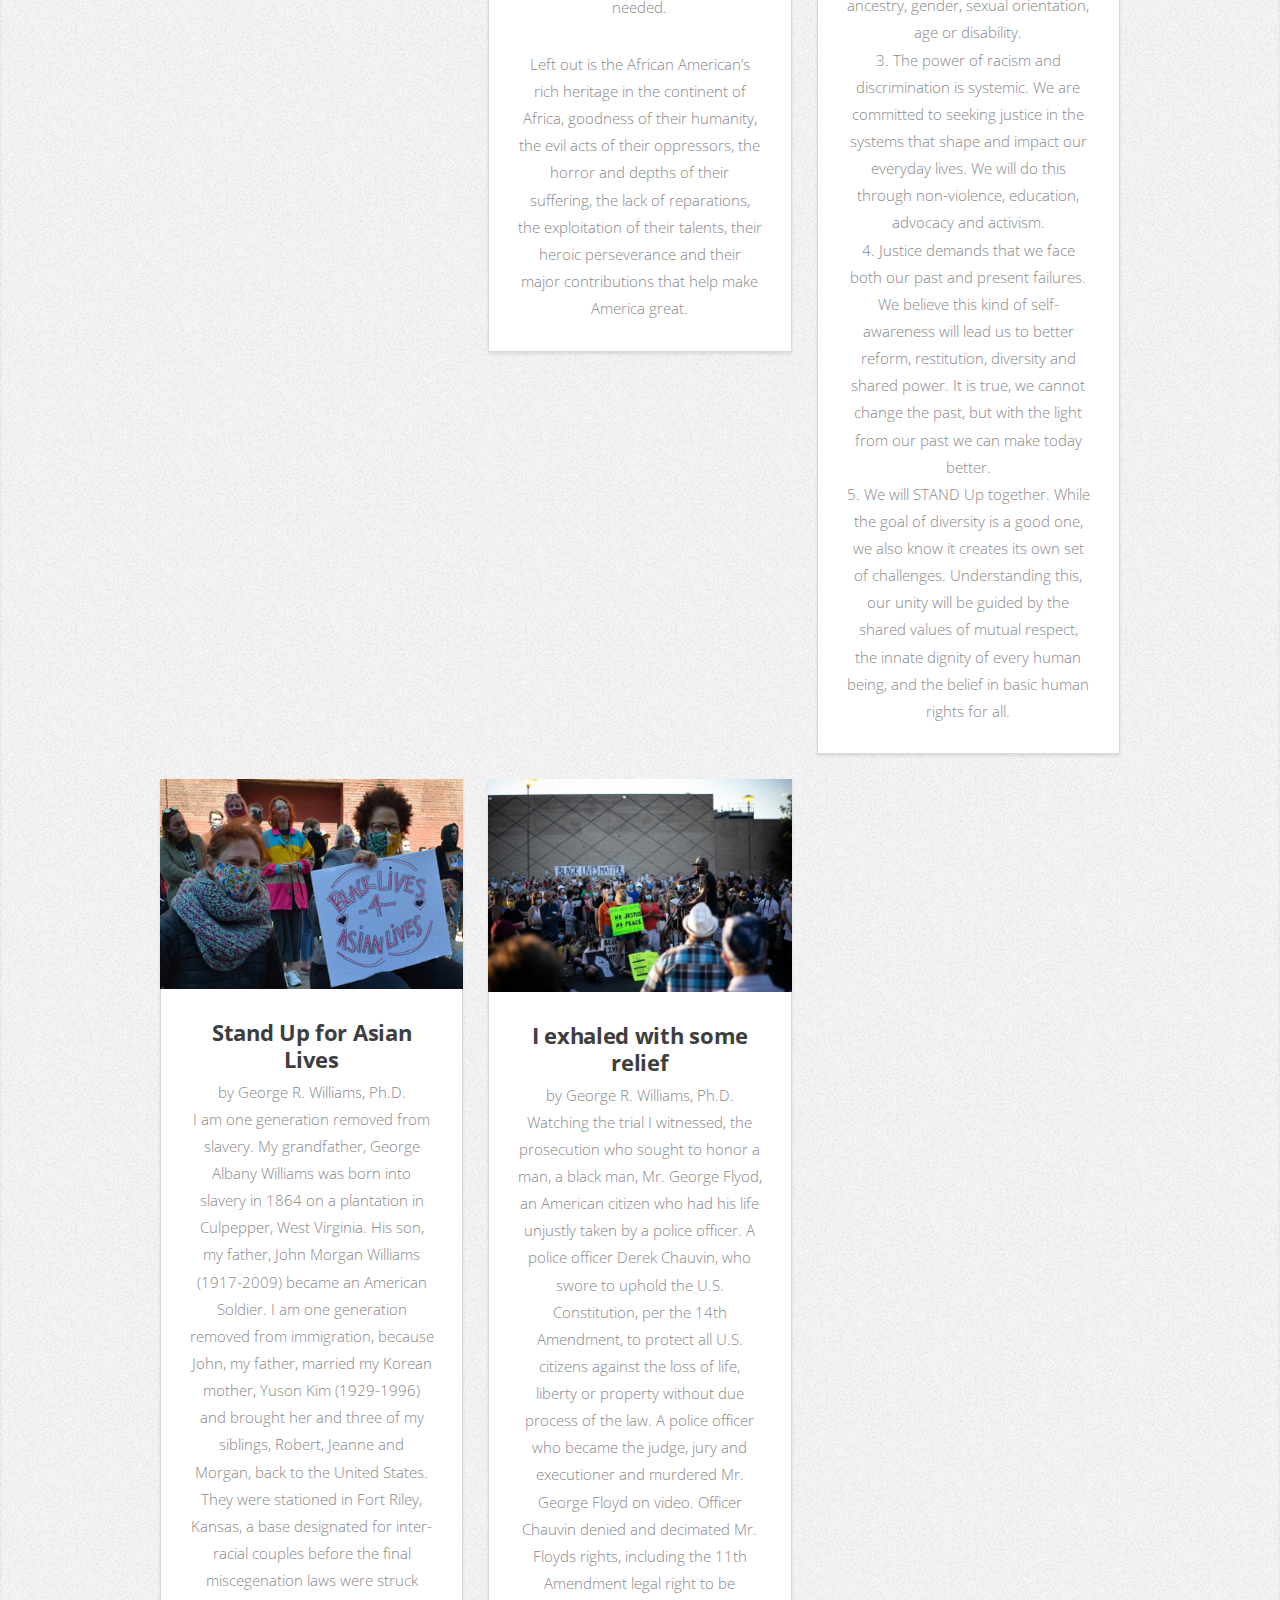
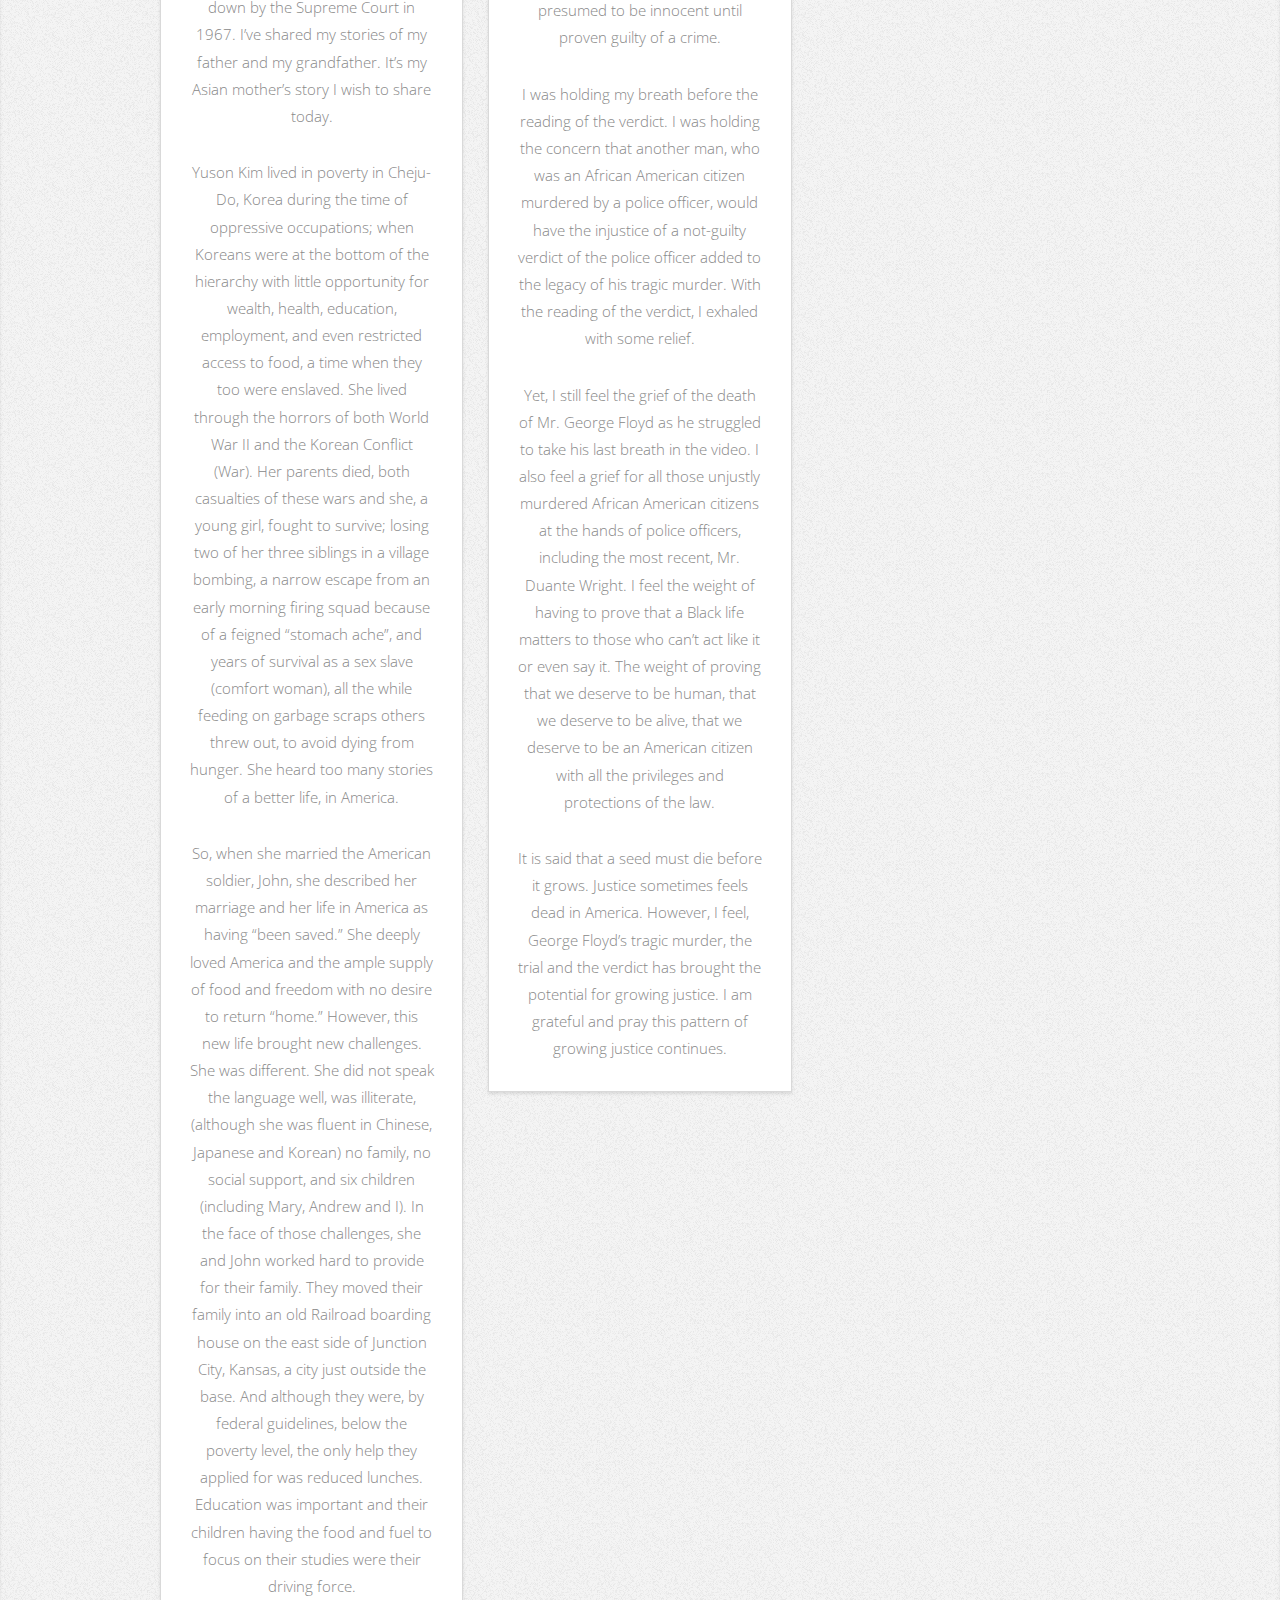
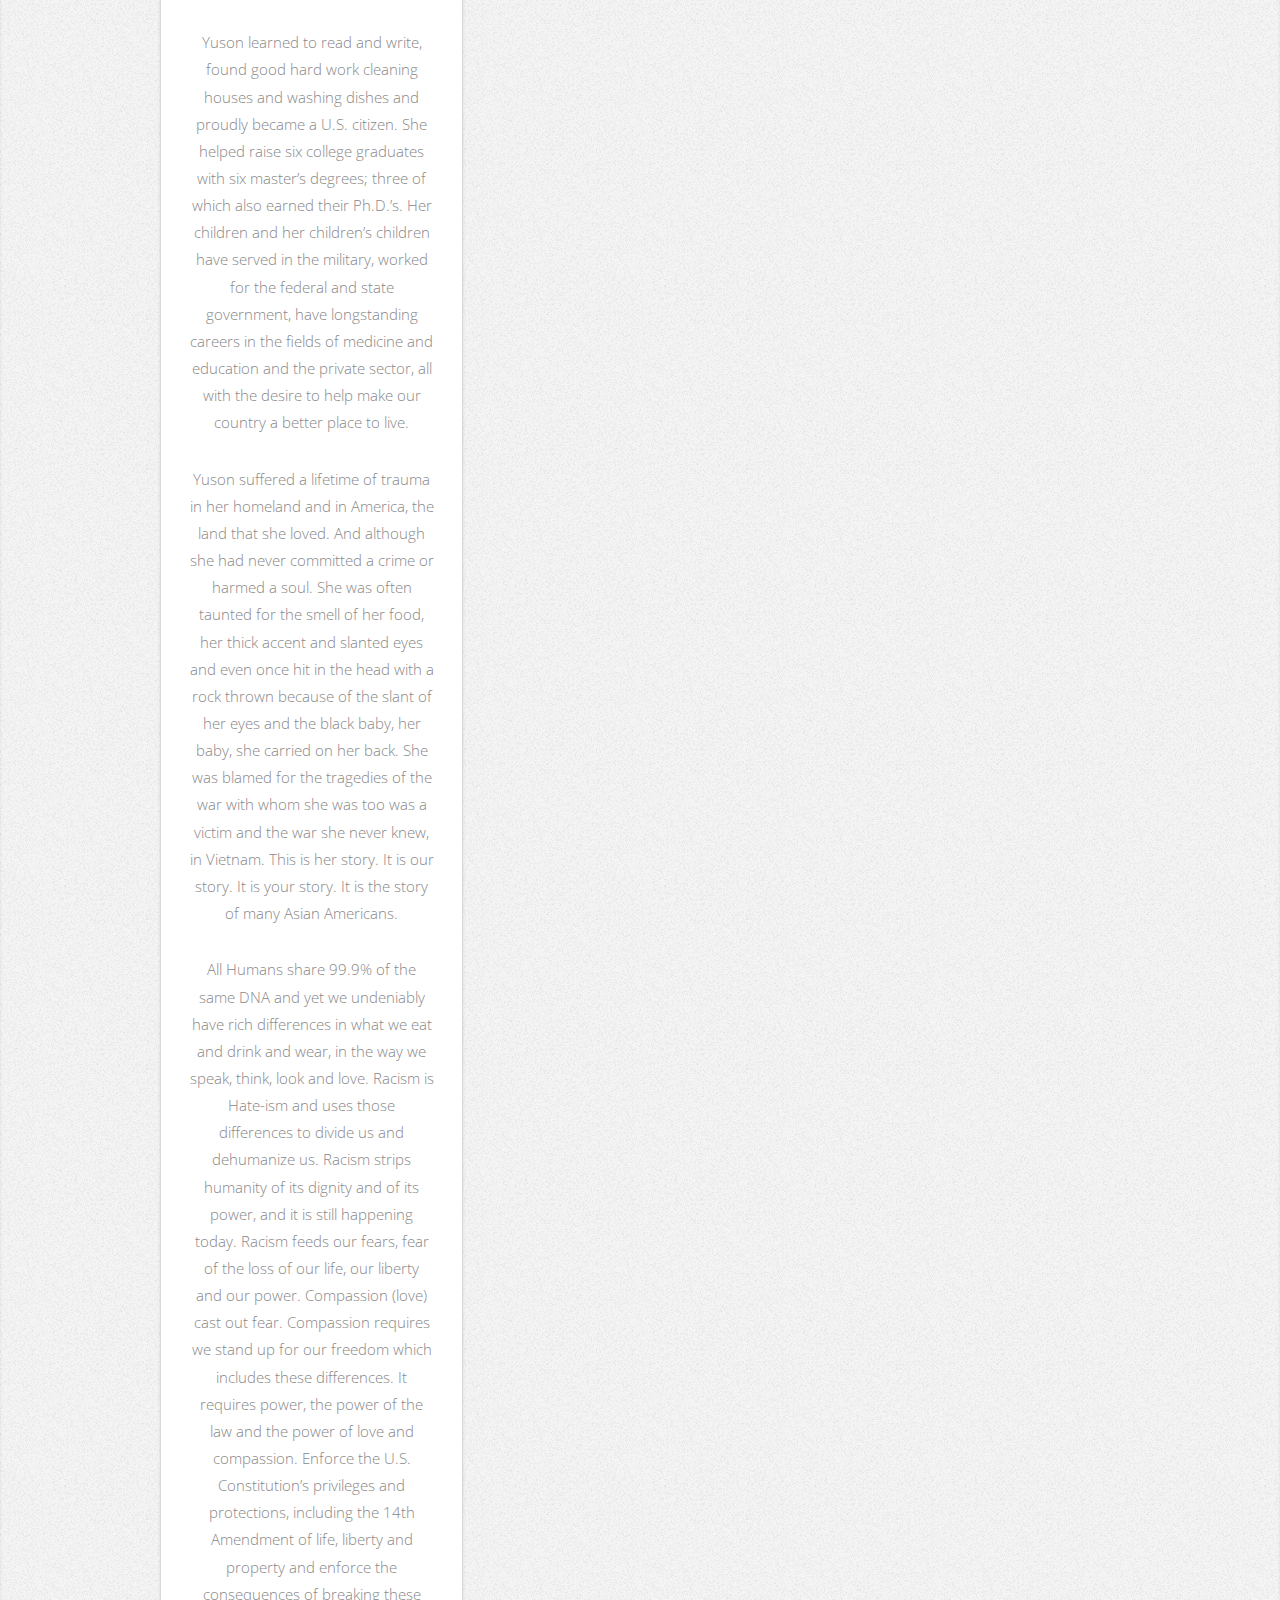
==== commit bd05a7f3: "Add files via upload" ====
--- a/index.html
+++ b/index.html
@@ -1,434 +1,406 @@
-<!DOCTYPE HTML>
-<!--
-	STAND Up for Black Lives by HTML5 UP
-	html5up.net | @ajlkn
-	Free for personal and commercial use under the CCA 3.0 license (html5up.net/license)
--->
-<html>
-	<head>
-		<title>STAND UP for Black Lives by HTML5 UP</title>
-		<meta charset="utf-8" />
-		<meta name="viewport" content="width=device-width, initial-scale=1, user-scalable=no" />
-		<link rel="stylesheet" href="assets/css/main.css" />
-	</head>
-	<body class="is-preload">
-		<!-- Nav -->
-			<nav id="nav">
-				<ul class="container">
-					<li><a href="#top">HOME</a></li>
-                    <li><a href="#new">What's New</a></li>
-					<li><a href="#work">This is Us</a></li>
-					<li><a href="#doing">Us Doing</a></li>
-                    <li><a href="#saying">Us Saying</a></li>
-					<li><a href="#contact">Contact US</a></li>
-				</ul>
-			</nav>
-		<!-- Home -->
-        <p></p>
-        <span class="image fit"><img src="images/MLK2024.png" alt="" width="800"/></span>
-        <p></p>
-        <p>Our mission is to <strong> Stand up To Advocate for Neighborhood Diversity </strong>, equity and inclusion to right injustices against our Black neighbors and others through educating citizens, collaborating with leaders and working toward systemic changes in our communities.</p>
-        <p></p>
-		<span class="image fit"><img scrc="images/MLK2024.png" alt="" width="800"/></span>
-		<center><a href="#What's New" class="button large scrolly">What's New</a></center>
-        
-        <article id="new" class="wrapper style1">
-        <div class="container">
-            <header>
-                    <h2>What's New</h2></header>
-
-					<div class="row">
-                            <div class="col-4 col-5-large col-12-medium">
-                                <span class="image fit"> <a href="https://PV-2023-Juneteenth-Freedom-Celebration.eventbrite.com" class="image featured"><img src="images/JFCFunkGroup.png" alt="" width="200"/></a></span>
-                                <a href="https://PV-2023-Juneteenth-Freedom-Celebration.eventbrite.com" class=" "><strong>CLICK HERE TO REGISTER.</strong></a>
-						  </div>
-						  <div class="col-8 col-7-large col-12-medium">
-                            <h3>2023 Prairie Village 3rd Annual Juneteenth Freedom Celebration and Poster/Essay Contest</h3>
-                              <p style="text-align: left"><Strong>[Prairie Village, Kansas, June 17, 2023] —</Strong> As part of our city’s campaign to better know and welcome our
-								diverse neighbors, STAND Up for Black Lives+ Prairie Village, the city of Prairie Village and its Diversity
-								Committee, Village Presbyterian Church, and the Johnson County NAACP are sponsoring the Juneteenth
-								Freedom Celebration at 4 p.m. on Saturday, June 17 in Harmon Park. <br>
-								Juneteenth is the oldest nationally celebrated commemoration of the ending of slavery in the United
-								States. From its Galveston, Texas origin in 1865, the observance of June 19th as the African American
-								Emancipation Day has spread across the United States and beyond. The day was first recognized as a federal
-								holiday in 2021. <br>
-								The annual, free event offers our community the opportunity to enjoy a late afternoon, early evening of food,
-								drink, and fun featuring music from the band Funk Syndicate. They specialize in providing a completely
-								entertaining and authentic recreation of your favorite past and present Funk, R&B, Soul, Disco, and Pop
-								dance hits. Their vocalists bring energy and engagement to their performances that it irresistible for
-								audiences of all ages to enjoy. <br>
-								There will also be a wide variety of activities for the entire family; including face painting, balloon artists, arts
-								and crafts, games, inflatables as well as an exciting water feature! During this event we will announce the
-								winners of our Juneteenth Poster and Essay Contest winners!
-<a href="images/JFC2023Flyer.pdf"  class="image featured">&nbsp;<strong>View the FLYER for the 2023 Juneteenth Freeedom Celebration</strong></a>     
-<a href="images/JFC2023Press.pdf"  class="image featured">&nbsp;<strong>View the PRESS RELEASE for the 2023 Juneteenth Freedom Celebration</strong></a>
-<a href="images/JFC2023Poster.pdf"  class="image featured">&nbsp;<strong>View the POSTER CONTEST for the 2023 Juneteenth Freedom Celebration</strong></a>
-<a href="images/JFC2023Essay.pdf"  class="image featured">&nbsp;<strong>View the ESSAY CONTEST for the 2023 Juneteenth Freedom Celebration</strong></a>
-                              </p>
-						  </div>
-						  <div class="col-4 col-5-large col-12-medium">
-							<span class="image fit"> <img src="images/MLK2022.png" alt="" width="200"/></span>
-										</div>
-										  <div class="col-8 col-7-large col-12-medium">
-				<h3>2023 "I Have a Dream [Home]" Action and Celebration Event Honoring Dr. Martin Luther King Jr.</h3>
-				<p style="text-align: left"><Strong>[Prairie Village, Kansas, January 14, 2023] —</Strong> As part of our city’s campaign to better know and welcome our diverse neighbors, STAND Up for Black Lives+ Prairie Village, the city of Prairie Village Diversity Committee, Village Church, and the Johnson County NAACP are sponsoring the second annual “I Have a Dream [Home]” Action and Celebration event honoring Dr. Martin Luther King Jr. The program will feature Dr. Ian Graves-PV Council Member, Mark Davis-Black Archives of Mid-America, Erin Royals-Geography PhD Candidate, Dr. Rodger Nishioka-Village Church, Dr. George Williams-Stand Up Black Lives, Lynda Randle-Dove Award Winning Artist, Glenn North-Award Winning Poet /Activist, the Storling Dance Theatre, the  Ward Trio, and youth singer Troy Sanders.
-
-<a href="https://youtu.be/nDHTOO2Mzic" class="image featured">&nbsp;<strong>PLEASE WATCH THIS POWERFUL CELEBRATION VIDEO </strong>&nbsp;on YouTube by clicking this link.</a>
-				</div>
-<div class="col-4 col-5-large col-12-medium">
-            <span class="image fit"> <img src="images/jfc2022.jpg" alt="" width="200"/></span>
-                        </div>
-						  <div class="col-8 col-7-large col-12-medium">
-<h3>2022 Juneteenth Freedom Celebration and Concert</h3>
-                              <p style="text-align: left"><Strong>[Prairie Village, Kansas, June 18, 2022] —</Strong> The Juneteenth Freedom Celebration took  place in Prairie Village on Saturday, June 18th at Harmon Park at 7727 Delmar from 4 PM – 8 PM. The family celebration featured a poster contest ceremony, Black-owned vendors, coloring sheets, crafts, face painting, and more, a 30-minute program beginning at 5:30 PM with Congresswoman Sharice Davis, Mayor Eric Mikkelson, League of Women Voters, and local high school students, live music from Kansas City’s own, James Ward Band will begin at 6 PM.
-                            </p>
-</div>
-<div class="col-4 col-5-large col-12-medium">
-            <span class="image fit"> <a href="mlk2022.html" class="image featured"><img src="images/mlkdreamhome.png" alt="" width="200"/></a></span>
-            <a href="mlk2022.html" class="image featured"><strong>PLEASE VIEW photos</strong>&nbsp;of the event by clicking the picture or this link.</a>
-                        </div>
-						  <div class="col-8 col-7-large col-12-medium">
-<h3>2022 "I Have a Dream [Home]" Action and Celebration Event Honoring Dr. Martin Luther King Jr.</h3>
-                              <p style="text-align: left"><Strong>[Prairie Village, Kansas, February 26, 2022] —</Strong> As part of our city’s campaign to better know and welcome our diverse neighbors, STAND Up for Black Lives+ Prairie Village, the city of Prairie Village Diversity Committee, Village Church, the Johnson County NAACP, Race Project KC and Shawnee Mission East High School sponsored the “I Have a Dream [Home]” Action and Celebration event honoring Dr. Martin Luther King Jr. The program featured Dr. Jacob Wagner, Associate Professor, Director of Urban Studies, University of Missouri-Kansas City, Mayor Eric Mikkelson, Dr. Rodger Nishioka, Dr. George Williams, youth singer Troy Sanders, the Race Project KC Students, and the LINC Mighty Wild Eagles Drill Team and Drumline.
-                                  <a href="https://youtu.be/QFl0UIn3NN8" class="image featured">&nbsp;<strong>PLEASE WATCH the I Have a Dream Home Action and Celebration video </strong>&nbsp;on YouTube by clicking this link.</a>
-                            </p>
-</div>
-                        <div class="col-4 col-5-large col-12-medium">
-            <span class="image fit"> <a href="juneteenth.html" class="image featured"><img src="images/juneteenth.png" alt="" width="200"/></a></span>
-            <a href="juneteenth.html" class="image featured"><strong>PLEASE VIEW photos and posters</strong>&nbsp;of the event by clicking the picture or this link.</a>
-                        </div>
-						  <div class="col-8 col-7-large col-12-medium">
-                            <h3>2021 JUNETEENTH Freedom Celebration and Poster Contest</h3>
-                            <p style="text-align: left"><Strong>June 2021-</Strong>As part of our campaign to better know and welcome our neighbors, STAND Up for Black Lives+ Prairie Village partnered with the city of Prairie Village Diversity Committe and the Johnson County NAACP to hold the Juneteenth Freedom Celebration and Poster Contest: “What Juneteenth Freedom Means to America.” This historic event gave students and families an opportunity to learn together about the Juneteenth holiday, create a poster and celebrate together in Prairie Village with free fun family activities at Franklin Park on Saturday, June 19th. As someone with an African American heritage it was one of my most welcoming days in our beautiful city!&nbsp;<a href="https://www.youtube.com/embed/MvAUSpZpB9k" class="image featured"><strong>PLEASE WATCH the KHSB TV-41 Action News coverage video </strong>&nbsp;of our Juneteenth Freedom Celebration by clicking  the picture or this link.</a>
-                            </p>
-</div>
-                    <div class="col-4 col-5-large col-12-medium">
-                            <span class="image fit"> <a href="https://www.youtube.com/embed/063Cm8orvks" class="image featured"><img src="images/chief.png" alt="" width="200"/></a></span>
-						</div>
-						<div class="col-8 col-7-large col-12-medium">
-                            <h3>2021 Black History Month 50-minute Challenge</h3>
-                            <p style="text-align: left"><Strong>February 2021-</Strong>STAND Up for Black Lives+ Prairie Village and the Johnson County NAACP presented Byron Roberson the Diversity in Law Enforcement Award as the first African American Chief of Police in Prairie Village and Johnson County.  We are so excited about the progress that continues to be made in Prairie Village! You can hear from Chief Roberson, Mayor Mikkelson and others by taking the Black History Month 50-minute challenge to know your neighbor better and celebrate their successes.&nbsp;<a href="https://www.youtube.com/embed/063Cm8orvks" class="image featured"><strong>PLEASE WATCH the Black History Month Celebration video </strong>&nbsp;by clicking  the picture or this link.</a></p>
-						  <p><a href="#work" class="button large scrolly">This is Us</a></p>
-                        </div>
-					</div>
-        </div>
-        </article>
-		<!-- Work -->
-			<article id="work" class="wrapper style2">
-				<div class="container">
-					<header>
-						<h2>This is Us</h2>
-                        <p><strong>STAND Up for Black Lives+ Prairie Village</strong> is a grassroots coalition of concerned citizens committed to the belief that diversity makes our city a better place to live by humbly seeking compassion and justice for all our neighbors.</p>
-                        <br>
-                        <p><span class="image fit"> <a href=""> <img src="images/standupteam.png" alt="" width="800"/></a></span></p>
-                        <p style="font-size:18px">Pictured from top to bottom and left to right: Gretchen Neis, Dr. George R. Williams, Trudy Williams, Wandra Minor, Pastor Dennis and Sherri Solis, Jamie Ledbetter Lovern, David Muhammad, Michael and Melissa Funaro, Samantha Feinberg (not pictured: Rebecca Reece and Sydney Williams)</p>
-                        <br>
-                        <img src="images/drgeorge.png" alt="" width="200">
-                        <p><strong>Dr. George R. Williams, President of STAND Up for Black Lives</strong></p>
-                        <p>Prairie Village Diversity Committee Member</p>
-                        <p>Prairie Village Civil Service Board</p>
-                        <p>Johnson County NAACP Press and Publicity Member</p>
-                        <p><a href="https://drgeorge.us"> <img src="images/drgeorgelogo.png" alt="" width="75"/></a></p>
-                        <p>Click on logo above to go to the DrGeorge.US website</p>
-                        <br>
-                        <p><strong>Pastor Dennis Solis, First Vice President</strong></p>
-                        <p><strong>Michael Funaro, Second Vice President</strong></p>
-                        <p><strong>Gretchen Neis, Treasurer</strong></p>
-                        <p><strong>Melissa Funaro, Secretary</strong></p>
-                        <p><strong>Wandra Minor, Member Representative</strong></p>
-                        <p><strong>Sydney Williams, Student Reprentative</strong></p>
-                        <br>
-                        <h3> Healing the Cancer of Racism and Discrimination in Prairie Village </h3>
-                        <p>by Dr. George Williams</p>
-                        <p style="text-align: left"> Jesse Clyde (J.C.) Nichols was born in 1880 in the free state of Kansas. He transformed Kansas City by building the stunning Country Club Plaza and developing attractive tree-lined residential subdivisions where homes continue to appreciate in value nearly a century later. But for decades, Nichols perpetuated the ugly cancer of racism and discrimination that has had a long lasting effect on housing, education and the economics of African Americans in greater Kansas City. In 1948, two years before his death from a physical cancer, the Supreme Court in the Shelley Vs. Kraemer case struck down the racially restrictive housing covenants.</p><br>
-                        
-                        <p style="text-align: left">I moved to this community because I wanted the same thing that any other resident wants for their children, safety and education. But for nearly two decades I have been a resident of a city whose homes have these cancerous covenants and at times a climate of unwelcomeness. And while there are brief seasons the cancer is ignored as if it went into remission, horrific events like, the murder of Mr. George Floyd by law enforcement became a relapse with a vengence. </p><br>
-                        
-                        <p style="text-align: left">After attending a Kansas City, MO and Kansas City, KS rally together with Pastor Dennis Solis and his wife Sherri, Dennis had the ideal to do a Prairie Village rally to speak out against the injustice. He shared it with my wife Trudy and I who were eager to help organize the event. Together we were able to bring key leaders and students to the table and with the help of the adhoc team over 2,000 people attended. The sight was more beautiful than any building errected by J.C. Nichols. A city with an ugly history showed how beautiful it is when diverse people unite in sorrow, compassion and love to heal the cancer of racism and discrimination!</p>
-					</header>
-					<div class="row aln-center">
-						<div class="col-4 col-6-medium col-12-small">
-							<section class="box style1">
-                                <image src="images/education.png" height="100"></image>
-								<h3>Educating our Citizens</h3>
-								<p>Social justice education is learning and acknowledging the issues of racism and discrimination that impact our neighbors.  This enables us to see, listen and understand with unconditional empathy and compassion the value of our neighbor, their issues and what we can do, which will bridge the many divides that separate us.</p>
-							</section>
-						</div>
-						<div class="col-4 col-6-medium col-12-small">
-							<section class="box style1">
-                                <image src="images/leadership.png" height="100"></image>
-								<h3>Collaborating with Leaders</h3>
-                                <p>We can learn from each other and accomplish more together.  The unarmed truth needs to be brought to those in leadership of the imbalance of power and inequities that bring the harm to our neighbors.  We must advocate for those oppressed over the drowning voices of an organization’s or local, state or national government’s bottom-line.</p>
-							</section>
-						</div>
-						<div class="col-4 col-6-medium col-12-small">
-							<section class="box style1">
-                                <image src="images/change.png" height="100"></image>
-                                <h3>Working for Systemic Change</h3>
-								<p>We must work for systemic change because social justice education is not just about learning.  It is also about engaging in unrelenting humble activism to make the community around us more just and equitable.  We want all our neighbors to have access to fair opportunities. </p>
-							</section>
-						</div>
-					</div>
-					<footer>
-                        <p><strong>"Unarmed truth, unconditional compassion and unrelenting humble activism are the weapons to bring justice for all." <br> -Dr. George</strong></p>
-						<a href="#doing" class="button large scrolly">Us Doing</a>
-					</footer>
-				</div>
-			</article>
-
-		<!-- Portfolio -->
-			<article id="doing" class="wrapper style3">
-				<div class="container">
-					<header>
-						<h2>Us Doing</h2>
-						<p>This section lists the events we have done as well as upcoming events.</p>
-					</header>
-					<div class="row">
-                        
-<div class="col-4 col-6-medium col-12-small">
-							<article class="box style2">
-								<a href="#" class="image featured"><img src="images/comingsoon.png" alt="" /></a>
-								<h3><a href="#">Planning a 2022 Preparing for a Diverse City Training</a></h3>
-								<p>How do you get ready for a city, state and nation that is becoming more diverse every day?  That is what we will answer in an upcoming training titled, "Preparing for Living in a Diverse City."  Social justice education is part of our mission for educating citizens. Social justice education is learning and acknowledging the issues of racism and discrimination that impact our neighbors.  This enables us to see, listen and understand with empathy and compassion the value of our neighbor, their issues and what we can do, which will bridge the many divides that separate us. So please stay tuned.</p>
-                                <p>Sometimes knowing what a training is NOT ABOUT is just as important as knowing what a training is ABOUT.  The upcoming training has the benefit of following a host of other diversity trainings that have been developed and implemented which will allow us to improve on what has been less effective. The upcoming training is NOT ABOUT:
-                                <br>
-                                1.	Changing personal identity: asking participants to give up who they are or their love for their own cultural identity
-                                <br>
-                                2.	Defaming personal identity: participants feeling like the training presents their culture in an inferior or superior light
-                                <br>
-                                3.	Judging personal biases: participants are judged as “good or evil” based on the biases they may have toward other cultures
-                                <br>
-                                4.	Forcing the objectives: pressure the participants to change without consideration for their preferences
-                                <br>    
-                                5.	Checking off the diversity training box: Going through the motions of fulfilling a required training
-                                The upcoming trainning will be ABOUT:
-                                1.	Growth: a chance to choose to see possible blind spots, different points-of-views and giving others the benefit of the doubt in trying to understand the culture of others
-                                <br>
-                                2.	Respect: making sure participants feel their culture is presented with equity on a level playing field with an attitude of inclusion that maintains dignity and respect
-                                <br>
-                                3.	Openness: expanding your knowledge and awareness of the culture of other people groups
-                                <br>
-                                4.	Understanding: knowing the origin of biases and what we can do to adjust our attitude and actions towards others
-                                <br>
-                                5.	Potential: releasing the full potential of the benefit of the diversity of thought, relationships and opportunities</p>
-							</article>
-						</div>
-						<div class="col-4 col-6-medium col-12-small">
-							<article class="box style2">
-								<a href="juneteenth.html" class="image featured"><img src="images/juneteenth.png" alt="" /></a>
-                                <p style="font-size:14px"><a href="juneteenth.html">PLEASE VIEW photos and posters from the event by clicking the picture or this link.</a></p>
-                               <p style="font-size:14px"><a href="https://www.youtube.com/embed/MvAUSpZpB9k" class="image featured">PLEASE WATCH the KSHB-TV 41 Action News Juneteenth coverage (2 minutes) by clicking this link.</a></p>
-                                <h3>Held the June 2021 Juneteenth Freedom Celebration and Poster Contest</h3>
-
-								<p>Juneteenth! June 19, 1865 is the oldest nationally celebrated commemoration of the ending of slavery in the United States. On that date, months after the Civil War ended, Union General Granger arrived in Galveston, Texas and read General Order No. 3 informing the quarter of a million African Americans who were still slaves in Texas that they were free. That December, slavery in America was formally abolished with the adoption of the 13th Amendment. Juneteenth (June 19th), also referred to as “Freedom Day” has been celebrated by African Americans for the past 156 years and today we invite you and your children to celebrate our American history!</p>
-                                
-                                <p>The City of Prairie Village Diversity Committee, the Johnson County NAACP, and STAND Up for Black Lives+ Prairie Village partnered together to sponsor a JUNETEENTH Freedom Celebration Poster Contest. The goal of the contest was to provide an opportunity for children and families to learn more about JUNETEENTH, create a poster about it and join together for a city celebration this summer.The theme for the create-at-home poster contest was “What JUNETEENTH freedom means for America.”
-                                </p>
-							</article>
-						</div>
-                        <div class="col-4 col-6-medium col-12-small">
-							<article class="box style2">
-								<a href="https://www.youtube.com/embed/063Cm8orvks" class="image featured"><img src="images/bhm.png" alt="" /></a>
-                                <p style="font-size:14px"><a href="https://www.youtube.com/embed/063Cm8orvks" class="image featured">PLEASE WATCH the Black History Month Celebration (50 minutes) by clicking the picture of this link.</a></p>
-								<h3><a href="#">Produced a February 2021 Black History Month Celebration</a></h3>
-								<p>On Thursday, February 25th we held the city's first annual Black History Month Virtual Celebration. The city was outraged last summer with the murder of George Floyd and  did something about it by participating in a march for justice. We challenged our city to take another step towards justice by taking the Black History Month 50-minute challenge.  The challenge was to facilitae a Facebook Live event as a way to better know your Black neighbors and celebrate their achievements.  The program was a time of history, music, poetry and song with sharing from Mayor Eric Mikkelson of Prairie Village and Johnson County’s first Black Chief of Police, Byron Roberson.</p>
-							</article>
-						</div>
-                        						<div class="col-4 col-6-medium col-12-small">
-							<article class="box style2">
-								<a href="https://www.youtube.com/embed/HsB7roFYPeQ" class="image featured"><img src="images/rallyphoto.jpg" alt="" /></a>
-                                <p style="font-size:14px"><a href="https://www.youtube.com/embed/HsB7roFYPeQ" class="image featured">PLEASE WATCH the March and Rally video (2 minutes) by clicking the picture of this link.</a></p>
-								<h3><a href="#">Organized a June 2020 March and Rally</a></h3>
-								<p>Stand Up organized a silent March and Rally Wednesday, June 10th, 2020 at 6:30 PM in Prairie Village, KS. Like so many others, our hearts grieved over the murder of George Floyd, and the injustices done to countless African Americans in our nation.
-                                    
-                                Our purpose was to acknowledge these injustices and to call ALL American citizens and American institutions to join in the hard work that will lead us to equality for everyone.  An estimated 2,000 people met-up on the grounds of the Prairie Village Community Center and silently marched to the Macy's parking lot in The Shops Of Prairie Village and particpated in the rally.</p>
-							</article>
-						</div>
-                        
-						<div class="col-4 col-6-medium col-12-small">
-							<article class="box style2">
-								<a href="#" class="image featured"><img src="images/tour1.jpg" alt="" /></a>
-								<h3><a href="#">Hosted a September 2020 Forum on the Dividing Lines Tour</a></h3>
-								<p>On Saturday, September 26, 2020 we invited residents to take the Dividing Lines tour:  A History of Segregation in Kansas City sponsored by the Johnson County Library.  The tour is designed so that you can safely drive through the city at your own pace while enlightening you on the stories of injustice in the areas you travel. We requested participants visit the Tour website for instructions and tour details, download the VoiceMap App and take the tour (90 mins - 2 hrs.) any time between 10 AM to 2 PM.  They were then asked to join us for a live discussion on Zoom at 4 PM hosted by Melissa Funaro (graduate of SME) and Dr. George Williams (father of 03, almost 4 graduates of SME) featuring Angel Tucker from the Johnson County Library.</p>
-							</article>
-						</div>
-						<div class="col-4 col-6-medium col-12-small">
-							<article class="box style2">
-								<a href="#" class="image featured"><img src="images/tour2.jpg" alt="" /></a>
-								<h3><a href="#">Hosted a November 2020 Forum on the Dividing Lines Tour</a></h3>
-								<p>We decided to repeat the event with another featured speaker.  On Saturday, November 7th from 10 to 11 AM we hosted a "Stand Up: Dividing Lines Tour Forum" on Zoom.  High school parents and area students were invited to participate in this presentation and discussion.  Former Shawnee Mission East teacher, David Muhammad was  our featured speaker along with a panel of two Race Project KC students.  Melissa Funaro (graduate of SME) was the host for Zoom.</p>
-							</article>
-						</div>
-					</div>
-					<footer>
-                        <p><strong>“We know through painful experience that freedom is never voluntarily given by the oppressor, it must be demanded by the oppressed.” - Dr. Martin Luther King, Jr.</strong></p>
-						<a href="#saying" class="button large scrolly">Us Saying</a>
-					</footer>
-				</div>
-			</article>
-
-        <!-- Writing -->
-			<article id="saying" class="wrapper style3">
-				<div class="container">
-					<header>
-						<h2>Us Saying</h2>
-						<p>This section shares important trainings, writings and videos on justice.</p>
-					</header>
-           	<div class="row">
-                <div class="col-4 col-6-medium col-12-small">
-                    <article class="box style2">
-								<a href="https://www.youtube.com/embed/FNKVjS9731k" class="image featured"><img src="images/jfc10.jpg" alt="" /></a>
-                                <p style="font-size:14px"><a href="https://www.youtube.com/embed/FNKVjS9731k" class="image featured">Juneteenth Freedom Celebration Song (4 minutes) by clicking picture of this link.</a></p>
-                                <h3>Mass Reconstruction</h3>
-
-								<p>This song was written by George Williams for the Stand Up for Black Lives Prairie Village Juneteenth Freedom Celebration and Poster Contest on June 19th, 2021.  The music borrows heavily from the song, "God is Good" by Morris Chapman. The song was performed at the Juneteenth event with Dr. George, John Robinson on the drums and John Rousseau on the bass guitar.</p>
-                        </article>
-                    </div>
-                    <div class="col-4 col-6-medium col-12-small">
-							<article class="box style2">
-								<a href="https://www.youtube.com/embed/xDLhJsggRwc" class="image featured"><img src="images/btbt.png" alt="" /></a>
-                                <p style="font-size:14px"><a href="https://www.youtube.com/embed/xDLhJsggRwc" class="image featured">PLEASE WATCH Black Trauma, Black Triumph (5 minutes) by clicking picture of this link.</a></p>
-                                <h3>Black History: Black Trauma Black Triumph</h3>
-
-								<p>What is Black History Month? It is an annual celebration of achievements by African Americans and a time for recognizing their central role in U.S. history. This event grew out of “Negro History Week,” the brainchild of noted historian Carter G. Woodson and other prominent African Americans. Since 1976, every U.S. president has officially designated the month of February as Black History Month.</p>
-                                <p>Why is this celebration necessary? I remember my high school American History class had a very thick textbook.  And yet in that textbook so few pages were devoted to Black history. There are many reasons why Black history is omitted but the end result is we are left out. And that’s why the celebration is needed.</p>
-                                <p>Left out is the African American’s rich heritage in the continent of Africa, goodness of their humanity, the evil acts of their oppressors, the horror and depths of their suffering, the lack of reparations, the exploitation of their talents, their heroic perseverance and their major contributions that help make America great.
-                                </p>
-							</article>
-						</div>
-						<div class="col-4 col-6-medium col-12-small">
-							<article class="box style2">
-								<a href="https://www.youtube.com/embed/7i6cdF6rNQk" class="image featured"><img src="images/justice.png" alt="" /></a>
-                                <p style="font-size:14px"><a href="https://www.youtube.com/embed/7i6cdF6rNQk" class="image featured">PLEASE WATCH the Justice Covenant (4 minutes) by clicking the picture or this link.</a></p>
-								<h3><a href="#">The Justice Covenant</a></h3>
-								<p>This concise statement expresses the essence of what we believe is the common ground of what it means for us to stand up together for justice.
-                                    <br>
-                                    1.	Racism is still a reality in our country.  Any community that is serious about diversity must educate itself about the historical impact racism has had on people of color. Only this kind of comprehensive understanding can help us see the gravity of the challenges we face as we work to diversify our community.
-                                    <br>
-                                    2.	Discrimination is not limited to color. Our primary focus is on the oppressive, unjust legacy of the racism that the African American (Black) community has endured, we also acknowledge and reject any discrimination experienced by someone because of their religion, ancestry, gender, sexual orientation, age or disability.  
-                                    <br> 
-                                    3.	The power of racism and discrimination is systemic.  We are committed to seeking justice in the systems that shape and impact our everyday lives. We will do this through non-violence, education, advocacy and activism.
-                                    <br>
-                                    4.	Justice demands that we face both our past and present failures.  We believe this kind of self-awareness will lead us to better reform, restitution, diversity and shared power.  It is true, we cannot change the past, but with the light from our past we can make today better.
-                                    <br>
-                                    5.	We will STAND Up together. While the goal of diversity is a good one, we also know it creates its own set of challenges.  Understanding this, our unity will be guided by the shared values of mutual respect, the innate dignity of every human being, and the belief in basic human rights for all. </p>
-							</article>
-						</div>
-                
-<div class="col-4 col-6-medium col-12-small">
-							<article class="box style2">
-								<a href="#" class="image featured"><img src="images/asianlives.jpg" alt="" /></a>
-								<h3><a href="#">Stand Up for Asian Lives</a></h3> <nbr>by George R. Williams, Ph.D.</nbr>
-								<p>I am one generation removed from slavery.  My grandfather, George Albany Williams was born into slavery in 1864 on a plantation in Culpepper, West Virginia.  His son, my father, John Morgan Williams (1917-2009) became an American Soldier. I am one generation removed from immigration, because John, my father, married my Korean mother, Yuson Kim (1929-1996) and brought her and three of my siblings, Robert, Jeanne and Morgan, back to the United States. They were stationed in Fort Riley, Kansas, a base designated for inter-racial couples before the final miscegenation laws were struck down by the Supreme Court in 1967.  I’ve shared my stories of my father and my grandfather. It’s my Asian mother’s story I wish to share today. 
-                                </p>
-                                <p>Yuson Kim lived in poverty in Cheju-Do, Korea during the time of oppressive occupations; when Koreans were at the bottom of the hierarchy with little opportunity for wealth, health, education, employment, and even restricted access to food, a time when they too were enslaved. She lived through the horrors of both World War II and the Korean Conflict (War).  Her parents died, both casualties of these wars and she, a young girl, fought to survive; losing two of her three siblings in a village bombing, a narrow escape from an early morning firing squad because of a feigned “stomach ache”, and years of survival as a sex slave (comfort woman), all the while feeding on garbage scraps others threw out, to avoid dying from hunger. She heard too many stories of a better life, in America.
-                                </p>
-                                <p>So, when she married the American soldier, John, she described her marriage and her life in America as having “been saved.” She deeply loved America and the ample supply of food and freedom with no desire to return “home.” However, this new life brought new challenges. She was different. She did not speak the language well, was illiterate, (although she was fluent in Chinese, Japanese and Korean) no family, no social support, and six children (including Mary, Andrew and I). In the face of those challenges, she and John worked hard to provide for their family. They moved their family into an old Railroad boarding house on the east side of Junction City, Kansas, a city just outside the base. And although they were, by federal guidelines, below the poverty level, the only help they applied for was reduced lunches. Education was important and their children having the food and fuel to focus on their studies were their driving force.
-                                </p>
-                                <p> Yuson learned to read and write, found good hard work cleaning houses and washing dishes and proudly became a U.S. citizen. She helped raise six college graduates with six master’s degrees; three of which also earned their Ph.D.’s.  Her children and her children’s children have served in the military, worked for the federal and state government, have longstanding careers in the fields of medicine and education and the private sector, all with the desire to help make our country a better place to live. 
-                                </p>
-                                <p>Yuson suffered a lifetime of trauma in her homeland and in America, the land that she loved. And although she had never committed a crime or harmed a soul. She was often taunted for the smell of her food, her thick accent and slanted eyes and even once hit in the head with a rock thrown because of the slant of her eyes and the black baby, her baby, she carried on her back. She was blamed for the tragedies of the war with whom she was too was a victim and the war she never knew, in Vietnam. This is her story. It is our story. It is your story. It is the story of many Asian Americans.
-                                </p>
-                                <p>All Humans share 99.9% of the same DNA and yet we undeniably have rich differences in what we eat and drink and wear, in the way we speak, think, look and love. Racism is Hate-ism and uses those differences to divide us and dehumanize us. Racism strips humanity of its dignity and of its power, and it is still happening today. Racism feeds our fears, fear of the loss of our life, our liberty and our power. Compassion (love) cast out fear. Compassion requires we stand up for our freedom which includes these differences. It requires power, the power of the law and the power of love and compassion.  Enforce the U.S. Constitution’s privileges and protections, including the 14th Amendment of life, liberty and property and enforce the consequences of breaking these protective laws. The true enforcement for one person of difference, in turn will protect us all.
-                                </p>
-                                <p>A quote often attributed to Atticus, a character in Harper Lee’s bestseller asked his daughter Scout after she makes a comment about a neighbor, “Are you proud of yourself tonight that you have insulted a total stranger whose circumstances you know nothing about?” Personal knowledge comes from personal experiences. Share your story. Share their story. Activate real American Pride. Expand your knowledge thus expanding your power to stand up for all humans. Treat all lawfully and lovingly with kindness and respect.
-                                </p>
-							</article>
-						</div>
-                	<div class="col-4 col-6-medium col-12-small">
-							<article class="box style2">
-								<a href="#" class="image featured"><img src="images/verdict.jpg" alt="" /></a>
-								<h3><a href="#">I exhaled with some relief</a></h3> <nbr>by George R. Williams, Ph.D.</nbr>
-								<p>Watching the trial I witnessed, the prosecution who sought to honor a man, a black man, Mr. George Flyod, an American citizen who had his life unjustly taken by a police officer.  A police officer Derek Chauvin, who swore to uphold the U.S. Constitution, per the 14th Amendment, to protect all U.S. citizens against the loss of life, liberty or property without due process of the law.  A police officer who became the judge, jury and executioner and murdered Mr. George Floyd on video. Officer Chauvin denied and decimated Mr. Floyds rights, including the 11th Amendment legal right to be presumed to be innocent until proven guilty of a crime.</p>
-                                <p>I was holding my breath before the reading of the verdict. I was holding the concern that another man, who was an African American citizen murdered by a police officer, would have the injustice of a not-guilty verdict of the police officer added to the legacy of his tragic murder. With the reading of the verdict, I exhaled with some relief.</p>
-                                <p>Yet, I still feel the grief of the death of Mr. George Floyd as he struggled to take his last breath in the video. I also feel a grief for all those unjustly murdered African American citizens at the hands of police officers, including the most recent, Mr. Duante Wright. I feel the weight of having to prove that a Black life matters to those who can’t act like it or even say it. The weight of proving that we deserve to be human, that we deserve to be alive, that we deserve to be an American citizen with all the privileges and protections of the law. </p>
-                                <p>It is said that a seed must die before it grows. Justice sometimes feels dead in America. However, I feel, George Floyd’s tragic murder, the trial and the verdict has brought the potential for growing justice. I am grateful and pray this pattern of growing justice continues.</p>
-							</article>
-						</div>
-                
-						</div>
-					<footer>
-						<p><strong>"What counts in life is not the mere fact that we lived. It is the difference we have made to the lives of others that will determine the significance of the life we lead." - Nelson Mandela</strong></p>
-						<a href="#contact" class="button large scrolly">Contact Us</a>
-					</footer>
-				</div>
-			</article>
-        
-		<!-- Contact -->
-			<article id="contact" class="wrapper style4">
-				<div class="container medium">
-					<header>
-						<h2>Contact Us</h2>
-                        <p>How can we serve you? Email us at <a href="mailto:standupblacklives@gmail.com">StandUpBlackLives@gmail.com</a></p>
-					</header>
-<!--
-                    <div class="row">
-						<div class="col-12">
-							<form method="post" action="#">
-								<div class="row">
-									<div class="col-6 col-12-small">
-										<input type="text" name="name" id="name" placeholder="Name" />
-									</div>
-									<div class="col-6 col-12-small">
-										<input type="text" name="email" id="email" placeholder="Email" />
-									</div>
-									<div class="col-12">
-										<input type="text" name="subject" id="subject" placeholder="Subject" />
-									</div>
-									<div class="col-12">
-										<textarea name="message" id="message" placeholder="Message"></textarea>
-									</div>
-									<div class="col-12">
-										<ul class="actions">
-											<li><input type="submit" value="Send Message" /></li>
-											<li><input type="reset" value="Clear Form" class="alt" /></li>
-										</ul>
-									</div>
-								</div>
-							</form>
-						</div>
-                        -->
-						<div class="col-12">
-							<hr />
-							<h3>Find STAND Up on Facebook</h3>
-							<ul class="social">
-								
-								<li><a href="https://www.facebook.com/STAND-UP-for-Black-Lives-Prairie-Village-100926898431838/" class="icon brands fa-facebook-f"><span class="label">Facebook</span></a></li>
-								<!--<li><a href="#" class="icon brands fa-dribbble"><span class="label">Dribbble</span></a></li>
-								<li><a href="#" class="icon brands fa-twitter"><span class="label">Twitter</span></a></li>
-                                <li><a href="#" class="icon brands fa-linkedin-in"><span class="label">LinkedIn</span></a></li>
-								<li><a href="#" class="icon brands fa-tumblr"><span class="label">Tumblr</span></a></li>
-								<li><a href="#" class="icon brands fa-google-plus"><span class="label">Google+</span></a></li>
-								<li><a href="#" class="icon brands fa-github"><span class="label">Github</span></a></li>
-								<!--
-								<li><a href="#" class="icon solid fa-rss"><span>RSS</span></a></li>
-								<li><a href="#" class="icon brands fa-instagram"><span>Instagram</span></a></li>
-								<li><a href="#" class="icon brands fa-foursquare"><span>Foursquare</span></a></li>
-								<li><a href="#" class="icon brands fa-skype"><span>Skype</span></a></li>
-								<li><a href="#" class="icon brands fa-soundcloud"><span>Soundcloud</span></a></li>
-								<li><a href="#" class="icon brands fa-youtube"><span>YouTube</span></a></li>
-								<li><a href="#" class="icon brands fa-blogger"><span>Blogger</span></a></li>
-								<li><a href="#" class="icon brands fa-flickr"><span>Flickr</span></a></li>
-								<li><a href="#" class="icon brands fa-vimeo"><span>Vimeo</span></a></li>
-								-->
-							</ul>
-							<hr />
-						</div>
-					</div>
-					<footer>
-						<ul id="copyright">
-							<li>&copy; STAND Up for Black Lives+. All rights reserved.</li><li>Design: <a href="http://html5up.net">HTML5 UP</a></li>
-						</ul>
-					</footer>
-			</article>
-
-		<!-- Scripts -->
-			<script src="assets/js/jquery.min.js"></script>
-			<script src="assets/js/jquery.scrolly.min.js"></script>
-			<script src="assets/js/browser.min.js"></script>
-			<script src="assets/js/breakpoints.min.js"></script>
-			<script src="assets/js/util.js"></script>
-			<script src="assets/js/main.js"></script>
-
-	</body>
+<!DOCTYPE HTML>
+<!--
+	STAND Up for Black Lives by HTML5 UP
+	html5up.net | @ajlkn
+	Free for personal and commercial use under the CCA 3.0 license (html5up.net/license)
+-->
+<html>
+	<head>
+		<title>STAND UP for Black Lives by HTML5 UP</title>
+		<meta charset="utf-8" />
+		<meta name="viewport" content="width=device-width, initial-scale=1, user-scalable=no" />
+		<link rel="stylesheet" href="assets/css/main.css" />
+	</head>
+	<body class="is-preload">
+		<!-- Nav -->
+			<nav id="nav">
+				<ul class="container">
+					<li><a href="#top">HOME</a></li>
+                    <li><a href="#new">What's New</a></li>
+					<li><a href="#work">This is Us</a></li>
+					<li><a href="#doing">Us Doing</a></li>
+                    <li><a href="#saying">Us Saying</a></li>
+					<li><a href="#contact">Contact US</a></li>
+				</ul>
+			</nav>
+		<!-- Home -->
+        <p></p>
+        <span class="image fit"><img src="images/banner.png" alt="" width="800"/></span>
+        <p></p>
+        <p>Our mission is to <strong> Stand up To Advocate for Neighborhood Diversity </strong>, equity and inclusion to right injustices against our Black neighbors and others through educating citizens, collaborating with leaders and working toward systemic changes in our communities.</p>
+        <center><a href="#What's New" class="button large scrolly">What's New</a></center>
+        
+        <article id="new" class="wrapper style1">
+        <div class="container">
+            <header>
+                    <h2>What's New</h2></header>
+
+					<div class="row">
+                            <div class="col-4 col-5-large col-12-medium">
+                                <span class="image fit"> <a href="https://www.eventbrite.com/e/prairie-villages-2nd-annual-i-have-a-dream-home-action-mlk-celebration-tickets-470798580227?aff=odeccpebemailcampaigns&utm_source=eventbrite&utm_medium=ebcampaigns&utm_campaign=12806129&utm_term=ctabutton&mipa=[base64]" class="image featured"><img src="images/MLK2022.png" alt="" width="200"/></a></span>
+                                <a href="https://www.eventbrite.com/e/prairie-villages-2nd-annual-i-have-a-dream-home-action-mlk-celebration-tickets-470798580227?aff=odeccpebemailcampaigns&utm_source=eventbrite&utm_medium=ebcampaigns&utm_campaign=12806129&utm_term=ctabutton&mipa=[base64]" class=" "><strong>CLICK HERE TO REGISTER.</strong></a>
+						  </div>
+						  <div class="col-8 col-7-large col-12-medium">
+                            <h3>2023 "I Have a Dream [Home]" Action and Celebration Event Honoring Dr. Martin Luther King Jr.</h3>
+                              <p style="text-align: left"><Strong>[Prairie Village, Kansas, January 14, 2023] —</Strong> As part of our city’s campaign to better know and welcome our diverse neighbors, STAND Up for Black Lives+ Prairie Village, the city of Prairie Village Diversity Committee, Village Church, and the Johnson County NAACP are sponsoring the second annual “I Have a Dream [Home]” Action and Celebration event honoring Dr. Martin Luther King Jr. The program will feature Dr. Ian Graves-PV Council Member, Mark Davis-Black Archives of Mid-America, Erin Royals-Geography PhD Candidate, Dr. Rodger Nishioka-Village Church, Dr. George Williams-Stand Up Black Lives, Lynda Randle-Dove Award Winning Artist, Glenn North-Award Winning Poet /Activist, the Storling Dance Theatre, the  Ward Trio, and youth singer Troy Sanders.
+<a href="images/2023PVMLKFlyer.pdf"  class="image featured">&nbsp;<strong>View the "I Have a Dream Home-DR MLK JR Event" Flyer</strong></a>     
+                            <a href="images/2023PVMLKPressRelease.pdf"  class="image featured">&nbsp;<strong>View the "I Have a Dream Home-DR MLK JR Event" Press Release</strong></a>
+                              </p>
+						  </div>
+<div class="col-4 col-5-large col-12-medium">
+            <span class="image fit"> <img src="images/jfc2022.jpg" alt="" width="200"/></span>
+                        </div>
+						  <div class="col-8 col-7-large col-12-medium">
+<h3>2022 Juneteenth Freedom Celebration and Concert</h3>
+                              <p style="text-align: left"><Strong>[Prairie Village, Kansas, June 18, 2022] —</Strong> The Juneteenth Freedom Celebration took  place in Prairie Village on Saturday, June 18th at Harmon Park at 7727 Delmar from 4 PM – 8 PM. The family celebration featured a poster contest ceremony, Black-owned vendors, coloring sheets, crafts, face painting, and more, a 30-minute program beginning at 5:30 PM with Congresswoman Sharice Davis, Mayor Eric Mikkelson, League of Women Voters, and local high school students, live music from Kansas City’s own, James Ward Band will begin at 6 PM.
+                            </p>
+</div>
+<div class="col-4 col-5-large col-12-medium">
+            <span class="image fit"> <a href="mlk2022.html" class="image featured"><img src="images/mlkdreamhome.png" alt="" width="200"/></a></span>
+            <a href="mlk2022.html" class="image featured"><strong>PLEASE VIEW photos</strong>&nbsp;of the event by clicking the picture or this link.</a>
+                        </div>
+						  <div class="col-8 col-7-large col-12-medium">
+<h3>2022 "I Have a Dream [Home]" Action and Celebration Event Honoring Dr. Martin Luther King Jr.</h3>
+                              <p style="text-align: left"><Strong>[Prairie Village, Kansas, February 26, 2022] —</Strong> As part of our city’s campaign to better know and welcome our diverse neighbors, STAND Up for Black Lives+ Prairie Village, the city of Prairie Village Diversity Committee, Village Church, the Johnson County NAACP, Race Project KC and Shawnee Mission East High School sponsored the “I Have a Dream [Home]” Action and Celebration event honoring Dr. Martin Luther King Jr. The program featured Dr. Jacob Wagner, Associate Professor, Director of Urban Studies, University of Missouri-Kansas City, Mayor Eric Mikkelson, Dr. Rodger Nishioka, Dr. George Williams, youth singer Troy Sanders, the Race Project KC Students, and the LINC Mighty Wild Eagles Drill Team and Drumline.
+                                  <a href="https://youtu.be/QFl0UIn3NN8" class="image featured">&nbsp;<strong>PLEASE WATCH the I Have a Dream Home Action and Celebration video </strong>&nbsp;on YouTube by clicking this link.</a>
+                            </p>
+</div>
+                        <div class="col-4 col-5-large col-12-medium">
+            <span class="image fit"> <a href="juneteenth.html" class="image featured"><img src="images/juneteenth.png" alt="" width="200"/></a></span>
+            <a href="juneteenth.html" class="image featured"><strong>PLEASE VIEW photos and posters</strong>&nbsp;of the event by clicking the picture or this link.</a>
+                        </div>
+						  <div class="col-8 col-7-large col-12-medium">
+                            <h3>2021 JUNETEENTH Freedom Celebration and Poster Contest</h3>
+                            <p style="text-align: left"><Strong>June 2021-</Strong>As part of our campaign to better know and welcome our neighbors, STAND Up for Black Lives+ Prairie Village partnered with the city of Prairie Village Diversity Committe and the Johnson County NAACP to hold the Juneteenth Freedom Celebration and Poster Contest: “What Juneteenth Freedom Means to America.” This historic event gave students and families an opportunity to learn together about the Juneteenth holiday, create a poster and celebrate together in Prairie Village with free fun family activities at Franklin Park on Saturday, June 19th. As someone with an African American heritage it was one of my most welcoming days in our beautiful city!&nbsp;<a href="https://www.youtube.com/embed/MvAUSpZpB9k" class="image featured"><strong>PLEASE WATCH the KHSB TV-41 Action News coverage video </strong>&nbsp;of our Juneteenth Freedom Celebration by clicking  the picture or this link.</a>
+                            </p>
+</div>
+                    <div class="col-4 col-5-large col-12-medium">
+                            <span class="image fit"> <a href="https://www.youtube.com/embed/063Cm8orvks" class="image featured"><img src="images/chief.png" alt="" width="200"/></a></span>
+						</div>
+						<div class="col-8 col-7-large col-12-medium">
+                            <h3>2021 Black History Month 50-minute Challenge</h3>
+                            <p style="text-align: left"><Strong>February 2021-</Strong>STAND Up for Black Lives+ Prairie Village and the Johnson County NAACP presented Byron Roberson the Diversity in Law Enforcement Award as the first African American Chief of Police in Prairie Village and Johnson County.  We are so excited about the progress that continues to be made in Prairie Village! You can hear from Chief Roberson, Mayor Mikkelson and others by taking the Black History Month 50-minute challenge to know your neighbor better and celebrate their successes.&nbsp;<a href="https://www.youtube.com/embed/063Cm8orvks" class="image featured"><strong>PLEASE WATCH the Black History Month Celebration video </strong>&nbsp;by clicking  the picture or this link.</a></p>
+						  <p><a href="#work" class="button large scrolly">This is Us</a></p>
+                        </div>
+					</div>
+        </div>
+        </article>
+		<!-- Work -->
+			<article id="work" class="wrapper style2">
+				<div class="container">
+					<header>
+						<h2>This is Us</h2>
+                        <p><strong>STAND Up for Black Lives+ Prairie Village</strong> is a grassroots coalition of concerned citizens committed to the belief that diversity makes our city a better place to live by humbly seeking compassion and justice for all our neighbors.</p>
+                        <br>
+                        <p><span class="image fit"> <a href=""> <img src="images/standupteam.png" alt="" width="800"/></a></span></p>
+                        <p style="font-size:18px">Pictured from top to bottom and left to right: Gretchen Neis, Dr. George R. Williams, Trudy Williams, Wandra Minor, Pastor Dennis and Sherri Solis, Jamie Ledbetter Lovern, David Muhammad, Michael and Melissa Funaro, Samantha Feinberg (not pictured: Rebecca Reece and Sydney Williams)</p>
+                        <br>
+                        <img src="images/drgeorge.png" alt="" width="200">
+                        <p><strong>Dr. George R. Williams, President of STAND Up for Black Lives</strong></p>
+                        <p>Prairie Village Diversity Committee Member</p>
+                        <p>Prairie Village Civil Service Board</p>
+                        <p>Johnson County NAACP Press and Publicity Member</p>
+                        <p><a href="https://drgeorge.us"> <img src="images/drgeorgelogo.png" alt="" width="75"/></a></p>
+                        <p>Click on logo above to go to the DrGeorge.US website</p>
+                        <br>
+                        <p><strong>Pastor Dennis Solis, First Vice President</strong></p>
+                        <p><strong>Michael Funaro, Second Vice President</strong></p>
+                        <p><strong>Gretchen Neis, Treasurer</strong></p>
+                        <p><strong>Melissa Funaro, Secretary</strong></p>
+                        <p><strong>Wandra Minor, Member Representative</strong></p>
+                        <p><strong>Sydney Williams, Student Reprentative</strong></p>
+                        <br>
+                        <h3> Healing the Cancer of Racism and Discrimination in Prairie Village </h3>
+                        <p>by Dr. George Williams</p>
+                        <p style="text-align: left"> Jesse Clyde (J.C.) Nichols was born in 1880 in the free state of Kansas. He transformed Kansas City by building the stunning Country Club Plaza and developing attractive tree-lined residential subdivisions where homes continue to appreciate in value nearly a century later. But for decades, Nichols perpetuated the ugly cancer of racism and discrimination that has had a long lasting effect on housing, education and the economics of African Americans in greater Kansas City. In 1948, two years before his death from a physical cancer, the Supreme Court in the Shelley Vs. Kraemer case struck down the racially restrictive housing covenants.</p><br>
+                        
+                        <p style="text-align: left">I moved to this community because I wanted the same thing that any other resident wants for their children, safety and education. But for nearly two decades I have been a resident of a city whose homes have these cancerous covenants and at times a climate of unwelcomeness. And while there are brief seasons the cancer is ignored as if it went into remission, horrific events like, the murder of Mr. George Floyd by law enforcement became a relapse with a vengence. </p><br>
+                        
+                        <p style="text-align: left">After attending a Kansas City, MO and Kansas City, KS rally together with Pastor Dennis Solis and his wife Sherri, Dennis had the ideal to do a Prairie Village rally to speak out against the injustice. He shared it with my wife Trudy and I who were eager to help organize the event. Together we were able to bring key leaders and students to the table and with the help of the adhoc team over 2,000 people attended. The sight was more beautiful than any building errected by J.C. Nichols. A city with an ugly history showed how beautiful it is when diverse people unite in sorrow, compassion and love to heal the cancer of racism and discrimination!</p>
+					</header>
+					<div class="row aln-center">
+						<div class="col-4 col-6-medium col-12-small">
+							<section class="box style1">
+                                <image src="images/education.png" height="100"></image>
+								<h3>Educating our Citizens</h3>
+								<p>Social justice education is learning and acknowledging the issues of racism and discrimination that impact our neighbors.  This enables us to see, listen and understand with unconditional empathy and compassion the value of our neighbor, their issues and what we can do, which will bridge the many divides that separate us.</p>
+							</section>
+						</div>
+						<div class="col-4 col-6-medium col-12-small">
+							<section class="box style1">
+                                <image src="images/leadership.png" height="100"></image>
+								<h3>Collaborating with Leaders</h3>
+                                <p>We can learn from each other and accomplish more together.  The unarmed truth needs to be brought to those in leadership of the imbalance of power and inequities that bring the harm to our neighbors.  We must advocate for those oppressed over the drowning voices of an organization’s or local, state or national government’s bottom-line.</p>
+							</section>
+						</div>
+						<div class="col-4 col-6-medium col-12-small">
+							<section class="box style1">
+                                <image src="images/change.png" height="100"></image>
+                                <h3>Working for Systemic Change</h3>
+								<p>We must work for systemic change because social justice education is not just about learning.  It is also about engaging in unrelenting humble activism to make the community around us more just and equitable.  We want all our neighbors to have access to fair opportunities. </p>
+							</section>
+						</div>
+					</div>
+					<footer>
+                        <p><strong>"Unarmed truth, unconditional compassion and unrelenting humble activism are the weapons to bring justice for all." <br> -Dr. George</strong></p>
+						<a href="#doing" class="button large scrolly">Us Doing</a>
+					</footer>
+				</div>
+			</article>
+
+		<!-- Portfolio -->
+			<article id="doing" class="wrapper style3">
+				<div class="container">
+					<header>
+						<h2>Us Doing</h2>
+						<p>This section lists the events we have done as well as upcoming events.</p>
+					</header>
+					<div class="row">
+                        
+<div class="col-4 col-6-medium col-12-small">
+							<article class="box style2">
+								<a href="#" class="image featured"><img src="images/comingsoon.png" alt="" /></a>
+								<h3><a href="#">Planning a 2022 Preparing for a Diverse City Training</a></h3>
+								<p>How do you get ready for a city, state and nation that is becoming more diverse every day?  That is what we will answer in an upcoming training titled, "Preparing for Living in a Diverse City."  Social justice education is part of our mission for educating citizens. Social justice education is learning and acknowledging the issues of racism and discrimination that impact our neighbors.  This enables us to see, listen and understand with empathy and compassion the value of our neighbor, their issues and what we can do, which will bridge the many divides that separate us. So please stay tuned.</p>
+                                <p>Sometimes knowing what a training is NOT ABOUT is just as important as knowing what a training is ABOUT.  The upcoming training has the benefit of following a host of other diversity trainings that have been developed and implemented which will allow us to improve on what has been less effective. The upcoming training is NOT ABOUT:
+                                <br>
+                                1.	Changing personal identity: asking participants to give up who they are or their love for their own cultural identity
+                                <br>
+                                2.	Defaming personal identity: participants feeling like the training presents their culture in an inferior or superior light
+                                <br>
+                                3.	Judging personal biases: participants are judged as “good or evil” based on the biases they may have toward other cultures
+                                <br>
+                                4.	Forcing the objectives: pressure the participants to change without consideration for their preferences
+                                <br>    
+                                5.	Checking off the diversity training box: Going through the motions of fulfilling a required training
+                                The upcoming trainning will be ABOUT:
+                                1.	Growth: a chance to choose to see possible blind spots, different points-of-views and giving others the benefit of the doubt in trying to understand the culture of others
+                                <br>
+                                2.	Respect: making sure participants feel their culture is presented with equity on a level playing field with an attitude of inclusion that maintains dignity and respect
+                                <br>
+                                3.	Openness: expanding your knowledge and awareness of the culture of other people groups
+                                <br>
+                                4.	Understanding: knowing the origin of biases and what we can do to adjust our attitude and actions towards others
+                                <br>
+                                5.	Potential: releasing the full potential of the benefit of the diversity of thought, relationships and opportunities</p>
+							</article>
+						</div>
+						<div class="col-4 col-6-medium col-12-small">
+							<article class="box style2">
+								<a href="juneteenth.html" class="image featured"><img src="images/juneteenth.png" alt="" /></a>
+                                <p style="font-size:14px"><a href="juneteenth.html">PLEASE VIEW photos and posters from the event by clicking the picture or this link.</a></p>
+                               <p style="font-size:14px"><a href="https://www.youtube.com/embed/MvAUSpZpB9k" class="image featured">PLEASE WATCH the KSHB-TV 41 Action News Juneteenth coverage (2 minutes) by clicking this link.</a></p>
+                                <h3>Held the June 2021 Juneteenth Freedom Celebration and Poster Contest</h3>
+
+								<p>Juneteenth! June 19, 1865 is the oldest nationally celebrated commemoration of the ending of slavery in the United States. On that date, months after the Civil War ended, Union General Granger arrived in Galveston, Texas and read General Order No. 3 informing the quarter of a million African Americans who were still slaves in Texas that they were free. That December, slavery in America was formally abolished with the adoption of the 13th Amendment. Juneteenth (June 19th), also referred to as “Freedom Day” has been celebrated by African Americans for the past 156 years and today we invite you and your children to celebrate our American history!</p>
+                                
+                                <p>The City of Prairie Village Diversity Committee, the Johnson County NAACP, and STAND Up for Black Lives+ Prairie Village partnered together to sponsor a JUNETEENTH Freedom Celebration Poster Contest. The goal of the contest was to provide an opportunity for children and families to learn more about JUNETEENTH, create a poster about it and join together for a city celebration this summer.The theme for the create-at-home poster contest was “What JUNETEENTH freedom means for America.”
+                                </p>
+							</article>
+						</div>
+                        <div class="col-4 col-6-medium col-12-small">
+							<article class="box style2">
+								<a href="https://www.youtube.com/embed/063Cm8orvks" class="image featured"><img src="images/bhm.png" alt="" /></a>
+                                <p style="font-size:14px"><a href="https://www.youtube.com/embed/063Cm8orvks" class="image featured">PLEASE WATCH the Black History Month Celebration (50 minutes) by clicking the picture of this link.</a></p>
+								<h3><a href="#">Produced a February 2021 Black History Month Celebration</a></h3>
+								<p>On Thursday, February 25th we held the city's first annual Black History Month Virtual Celebration. The city was outraged last summer with the murder of George Floyd and  did something about it by participating in a march for justice. We challenged our city to take another step towards justice by taking the Black History Month 50-minute challenge.  The challenge was to facilitae a Facebook Live event as a way to better know your Black neighbors and celebrate their achievements.  The program was a time of history, music, poetry and song with sharing from Mayor Eric Mikkelson of Prairie Village and Johnson County’s first Black Chief of Police, Byron Roberson.</p>
+							</article>
+						</div>
+                        						<div class="col-4 col-6-medium col-12-small">
+							<article class="box style2">
+								<a href="https://www.youtube.com/embed/HsB7roFYPeQ" class="image featured"><img src="images/rallyphoto.jpg" alt="" /></a>
+                                <p style="font-size:14px"><a href="https://www.youtube.com/embed/HsB7roFYPeQ" class="image featured">PLEASE WATCH the March and Rally video (2 minutes) by clicking the picture of this link.</a></p>
+								<h3><a href="#">Organized a June 2020 March and Rally</a></h3>
+								<p>Stand Up organized a silent March and Rally Wednesday, June 10th, 2020 at 6:30 PM in Prairie Village, KS. Like so many others, our hearts grieved over the murder of George Floyd, and the injustices done to countless African Americans in our nation.
+                                    
+                                Our purpose was to acknowledge these injustices and to call ALL American citizens and American institutions to join in the hard work that will lead us to equality for everyone.  An estimated 2,000 people met-up on the grounds of the Prairie Village Community Center and silently marched to the Macy's parking lot in The Shops Of Prairie Village and particpated in the rally.</p>
+							</article>
+						</div>
+                        
+						<div class="col-4 col-6-medium col-12-small">
+							<article class="box style2">
+								<a href="#" class="image featured"><img src="images/tour1.jpg" alt="" /></a>
+								<h3><a href="#">Hosted a September 2020 Forum on the Dividing Lines Tour</a></h3>
+								<p>On Saturday, September 26, 2020 we invited residents to take the Dividing Lines tour:  A History of Segregation in Kansas City sponsored by the Johnson County Library.  The tour is designed so that you can safely drive through the city at your own pace while enlightening you on the stories of injustice in the areas you travel. We requested participants visit the Tour website for instructions and tour details, download the VoiceMap App and take the tour (90 mins - 2 hrs.) any time between 10 AM to 2 PM.  They were then asked to join us for a live discussion on Zoom at 4 PM hosted by Melissa Funaro (graduate of SME) and Dr. George Williams (father of 03, almost 4 graduates of SME) featuring Angel Tucker from the Johnson County Library.</p>
+							</article>
+						</div>
+						<div class="col-4 col-6-medium col-12-small">
+							<article class="box style2">
+								<a href="#" class="image featured"><img src="images/tour2.jpg" alt="" /></a>
+								<h3><a href="#">Hosted a November 2020 Forum on the Dividing Lines Tour</a></h3>
+								<p>We decided to repeat the event with another featured speaker.  On Saturday, November 7th from 10 to 11 AM we hosted a "Stand Up: Dividing Lines Tour Forum" on Zoom.  High school parents and area students were invited to participate in this presentation and discussion.  Former Shawnee Mission East teacher, David Muhammad was  our featured speaker along with a panel of two Race Project KC students.  Melissa Funaro (graduate of SME) was the host for Zoom.</p>
+							</article>
+						</div>
+					</div>
+					<footer>
+                        <p><strong>“We know through painful experience that freedom is never voluntarily given by the oppressor, it must be demanded by the oppressed.” - Dr. Martin Luther King, Jr.</strong></p>
+						<a href="#saying" class="button large scrolly">Us Saying</a>
+					</footer>
+				</div>
+			</article>
+
+        <!-- Writing -->
+			<article id="saying" class="wrapper style3">
+				<div class="container">
+					<header>
+						<h2>Us Saying</h2>
+						<p>This section shares important trainings, writings and videos on justice.</p>
+					</header>
+           	<div class="row">
+                <div class="col-4 col-6-medium col-12-small">
+                    <article class="box style2">
+								<a href="https://www.youtube.com/embed/FNKVjS9731k" class="image featured"><img src="images/jfc10.jpg" alt="" /></a>
+                                <p style="font-size:14px"><a href="https://www.youtube.com/embed/FNKVjS9731k" class="image featured">Juneteenth Freedom Celebration Song (4 minutes) by clicking picture of this link.</a></p>
+                                <h3>Mass Reconstruction</h3>
+
+								<p>This song was written by George Williams for the Stand Up for Black Lives Prairie Village Juneteenth Freedom Celebration and Poster Contest on June 19th, 2021.  The music borrows heavily from the song, "God is Good" by Morris Chapman. The song was performed at the Juneteenth event with Dr. George, John Robinson on the drums and John Rousseau on the bass guitar.</p>
+                        </article>
+                    </div>
+                    <div class="col-4 col-6-medium col-12-small">
+							<article class="box style2">
+								<a href="https://www.youtube.com/embed/xDLhJsggRwc" class="image featured"><img src="images/btbt.png" alt="" /></a>
+                                <p style="font-size:14px"><a href="https://www.youtube.com/embed/xDLhJsggRwc" class="image featured">PLEASE WATCH Black Trauma, Black Triumph (5 minutes) by clicking picture of this link.</a></p>
+                                <h3>Black History: Black Trauma Black Triumph</h3>
+
+								<p>What is Black History Month? It is an annual celebration of achievements by African Americans and a time for recognizing their central role in U.S. history. This event grew out of “Negro History Week,” the brainchild of noted historian Carter G. Woodson and other prominent African Americans. Since 1976, every U.S. president has officially designated the month of February as Black History Month.</p>
+                                <p>Why is this celebration necessary? I remember my high school American History class had a very thick textbook.  And yet in that textbook so few pages were devoted to Black history. There are many reasons why Black history is omitted but the end result is we are left out. And that’s why the celebration is needed.</p>
+                                <p>Left out is the African American’s rich heritage in the continent of Africa, goodness of their humanity, the evil acts of their oppressors, the horror and depths of their suffering, the lack of reparations, the exploitation of their talents, their heroic perseverance and their major contributions that help make America great.
+                                </p>
+							</article>
+						</div>
+						<div class="col-4 col-6-medium col-12-small">
+							<article class="box style2">
+								<a href="https://www.youtube.com/embed/7i6cdF6rNQk" class="image featured"><img src="images/justice.png" alt="" /></a>
+                                <p style="font-size:14px"><a href="https://www.youtube.com/embed/7i6cdF6rNQk" class="image featured">PLEASE WATCH the Justice Covenant (4 minutes) by clicking the picture or this link.</a></p>
+								<h3><a href="#">The Justice Covenant</a></h3>
+								<p>This concise statement expresses the essence of what we believe is the common ground of what it means for us to stand up together for justice.
+                                    <br>
+                                    1.	Racism is still a reality in our country.  Any community that is serious about diversity must educate itself about the historical impact racism has had on people of color. Only this kind of comprehensive understanding can help us see the gravity of the challenges we face as we work to diversify our community.
+                                    <br>
+                                    2.	Discrimination is not limited to color. Our primary focus is on the oppressive, unjust legacy of the racism that the African American (Black) community has endured, we also acknowledge and reject any discrimination experienced by someone because of their religion, ancestry, gender, sexual orientation, age or disability.  
+                                    <br> 
+                                    3.	The power of racism and discrimination is systemic.  We are committed to seeking justice in the systems that shape and impact our everyday lives. We will do this through non-violence, education, advocacy and activism.
+                                    <br>
+                                    4.	Justice demands that we face both our past and present failures.  We believe this kind of self-awareness will lead us to better reform, restitution, diversity and shared power.  It is true, we cannot change the past, but with the light from our past we can make today better.
+                                    <br>
+                                    5.	We will STAND Up together. While the goal of diversity is a good one, we also know it creates its own set of challenges.  Understanding this, our unity will be guided by the shared values of mutual respect, the innate dignity of every human being, and the belief in basic human rights for all. </p>
+							</article>
+						</div>
+                
+<div class="col-4 col-6-medium col-12-small">
+							<article class="box style2">
+								<a href="#" class="image featured"><img src="images/asianlives.jpg" alt="" /></a>
+								<h3><a href="#">Stand Up for Asian Lives</a></h3> <nbr>by George R. Williams, Ph.D.</nbr>
+								<p>I am one generation removed from slavery.  My grandfather, George Albany Williams was born into slavery in 1864 on a plantation in Culpepper, West Virginia.  His son, my father, John Morgan Williams (1917-2009) became an American Soldier. I am one generation removed from immigration, because John, my father, married my Korean mother, Yuson Kim (1929-1996) and brought her and three of my siblings, Robert, Jeanne and Morgan, back to the United States. They were stationed in Fort Riley, Kansas, a base designated for inter-racial couples before the final miscegenation laws were struck down by the Supreme Court in 1967.  I’ve shared my stories of my father and my grandfather. It’s my Asian mother’s story I wish to share today. 
+                                </p>
+                                <p>Yuson Kim lived in poverty in Cheju-Do, Korea during the time of oppressive occupations; when Koreans were at the bottom of the hierarchy with little opportunity for wealth, health, education, employment, and even restricted access to food, a time when they too were enslaved. She lived through the horrors of both World War II and the Korean Conflict (War).  Her parents died, both casualties of these wars and she, a young girl, fought to survive; losing two of her three siblings in a village bombing, a narrow escape from an early morning firing squad because of a feigned “stomach ache”, and years of survival as a sex slave (comfort woman), all the while feeding on garbage scraps others threw out, to avoid dying from hunger. She heard too many stories of a better life, in America.
+                                </p>
+                                <p>So, when she married the American soldier, John, she described her marriage and her life in America as having “been saved.” She deeply loved America and the ample supply of food and freedom with no desire to return “home.” However, this new life brought new challenges. She was different. She did not speak the language well, was illiterate, (although she was fluent in Chinese, Japanese and Korean) no family, no social support, and six children (including Mary, Andrew and I). In the face of those challenges, she and John worked hard to provide for their family. They moved their family into an old Railroad boarding house on the east side of Junction City, Kansas, a city just outside the base. And although they were, by federal guidelines, below the poverty level, the only help they applied for was reduced lunches. Education was important and their children having the food and fuel to focus on their studies were their driving force.
+                                </p>
+                                <p> Yuson learned to read and write, found good hard work cleaning houses and washing dishes and proudly became a U.S. citizen. She helped raise six college graduates with six master’s degrees; three of which also earned their Ph.D.’s.  Her children and her children’s children have served in the military, worked for the federal and state government, have longstanding careers in the fields of medicine and education and the private sector, all with the desire to help make our country a better place to live. 
+                                </p>
+                                <p>Yuson suffered a lifetime of trauma in her homeland and in America, the land that she loved. And although she had never committed a crime or harmed a soul. She was often taunted for the smell of her food, her thick accent and slanted eyes and even once hit in the head with a rock thrown because of the slant of her eyes and the black baby, her baby, she carried on her back. She was blamed for the tragedies of the war with whom she was too was a victim and the war she never knew, in Vietnam. This is her story. It is our story. It is your story. It is the story of many Asian Americans.
+                                </p>
+                                <p>All Humans share 99.9% of the same DNA and yet we undeniably have rich differences in what we eat and drink and wear, in the way we speak, think, look and love. Racism is Hate-ism and uses those differences to divide us and dehumanize us. Racism strips humanity of its dignity and of its power, and it is still happening today. Racism feeds our fears, fear of the loss of our life, our liberty and our power. Compassion (love) cast out fear. Compassion requires we stand up for our freedom which includes these differences. It requires power, the power of the law and the power of love and compassion.  Enforce the U.S. Constitution’s privileges and protections, including the 14th Amendment of life, liberty and property and enforce the consequences of breaking these protective laws. The true enforcement for one person of difference, in turn will protect us all.
+                                </p>
+                                <p>A quote often attributed to Atticus, a character in Harper Lee’s bestseller asked his daughter Scout after she makes a comment about a neighbor, “Are you proud of yourself tonight that you have insulted a total stranger whose circumstances you know nothing about?” Personal knowledge comes from personal experiences. Share your story. Share their story. Activate real American Pride. Expand your knowledge thus expanding your power to stand up for all humans. Treat all lawfully and lovingly with kindness and respect.
+                                </p>
+							</article>
+						</div>
+                	<div class="col-4 col-6-medium col-12-small">
+							<article class="box style2">
+								<a href="#" class="image featured"><img src="images/verdict.jpg" alt="" /></a>
+								<h3><a href="#">I exhaled with some relief</a></h3> <nbr>by George R. Williams, Ph.D.</nbr>
+								<p>Watching the trial I witnessed, the prosecution who sought to honor a man, a black man, Mr. George Flyod, an American citizen who had his life unjustly taken by a police officer.  A police officer Derek Chauvin, who swore to uphold the U.S. Constitution, per the 14th Amendment, to protect all U.S. citizens against the loss of life, liberty or property without due process of the law.  A police officer who became the judge, jury and executioner and murdered Mr. George Floyd on video. Officer Chauvin denied and decimated Mr. Floyds rights, including the 11th Amendment legal right to be presumed to be innocent until proven guilty of a crime.</p>
+                                <p>I was holding my breath before the reading of the verdict. I was holding the concern that another man, who was an African American citizen murdered by a police officer, would have the injustice of a not-guilty verdict of the police officer added to the legacy of his tragic murder. With the reading of the verdict, I exhaled with some relief.</p>
+                                <p>Yet, I still feel the grief of the death of Mr. George Floyd as he struggled to take his last breath in the video. I also feel a grief for all those unjustly murdered African American citizens at the hands of police officers, including the most recent, Mr. Duante Wright. I feel the weight of having to prove that a Black life matters to those who can’t act like it or even say it. The weight of proving that we deserve to be human, that we deserve to be alive, that we deserve to be an American citizen with all the privileges and protections of the law. </p>
+                                <p>It is said that a seed must die before it grows. Justice sometimes feels dead in America. However, I feel, George Floyd’s tragic murder, the trial and the verdict has brought the potential for growing justice. I am grateful and pray this pattern of growing justice continues.</p>
+							</article>
+						</div>
+                
+						</div>
+					<footer>
+						<p><strong>"What counts in life is not the mere fact that we lived. It is the difference we have made to the lives of others that will determine the significance of the life we lead." - Nelson Mandela</strong></p>
+						<a href="#contact" class="button large scrolly">Contact Us</a>
+					</footer>
+				</div>
+			</article>
+        
+		<!-- Contact -->
+			<article id="contact" class="wrapper style4">
+				<div class="container medium">
+					<header>
+						<h2>Contact Us</h2>
+                        <p>How can we serve you? Email us at <a href="mailto:standupblacklives@gmail.com">StandUpBlackLives@gmail.com</a></p>
+					</header>
+<!--
+                    <div class="row">
+						<div class="col-12">
+							<form method="post" action="#">
+								<div class="row">
+									<div class="col-6 col-12-small">
+										<input type="text" name="name" id="name" placeholder="Name" />
+									</div>
+									<div class="col-6 col-12-small">
+										<input type="text" name="email" id="email" placeholder="Email" />
+									</div>
+									<div class="col-12">
+										<input type="text" name="subject" id="subject" placeholder="Subject" />
+									</div>
+									<div class="col-12">
+										<textarea name="message" id="message" placeholder="Message"></textarea>
+									</div>
+									<div class="col-12">
+										<ul class="actions">
+											<li><input type="submit" value="Send Message" /></li>
+											<li><input type="reset" value="Clear Form" class="alt" /></li>
+										</ul>
+									</div>
+								</div>
+							</form>
+						</div>
+                        -->
+						<div class="col-12">
+							<hr />
+							<h3>Find STAND Up on Facebook</h3>
+							<ul class="social">
+								
+								<li><a href="https://www.facebook.com/STAND-UP-for-Black-Lives-Prairie-Village-100926898431838/" class="icon brands fa-facebook-f"><span class="label">Facebook</span></a></li>
+								<!--<li><a href="#" class="icon brands fa-dribbble"><span class="label">Dribbble</span></a></li>
+								<li><a href="#" class="icon brands fa-twitter"><span class="label">Twitter</span></a></li>
+                                <li><a href="#" class="icon brands fa-linkedin-in"><span class="label">LinkedIn</span></a></li>
+								<li><a href="#" class="icon brands fa-tumblr"><span class="label">Tumblr</span></a></li>
+								<li><a href="#" class="icon brands fa-google-plus"><span class="label">Google+</span></a></li>
+								<li><a href="#" class="icon brands fa-github"><span class="label">Github</span></a></li>
+								<!--
+								<li><a href="#" class="icon solid fa-rss"><span>RSS</span></a></li>
+								<li><a href="#" class="icon brands fa-instagram"><span>Instagram</span></a></li>
+								<li><a href="#" class="icon brands fa-foursquare"><span>Foursquare</span></a></li>
+								<li><a href="#" class="icon brands fa-skype"><span>Skype</span></a></li>
+								<li><a href="#" class="icon brands fa-soundcloud"><span>Soundcloud</span></a></li>
+								<li><a href="#" class="icon brands fa-youtube"><span>YouTube</span></a></li>
+								<li><a href="#" class="icon brands fa-blogger"><span>Blogger</span></a></li>
+								<li><a href="#" class="icon brands fa-flickr"><span>Flickr</span></a></li>
+								<li><a href="#" class="icon brands fa-vimeo"><span>Vimeo</span></a></li>
+								-->
+							</ul>
+							<hr />
+						</div>
+					</div>
+					<footer>
+						<ul id="copyright">
+							<li>&copy; STAND Up for Black Lives+. All rights reserved.</li><li>Design: <a href="http://html5up.net">HTML5 UP</a></li>
+						</ul>
+					</footer>
+			</article>
+
+		<!-- Scripts -->
+			<script src="assets/js/jquery.min.js"></script>
+			<script src="assets/js/jquery.scrolly.min.js"></script>
+			<script src="assets/js/browser.min.js"></script>
+			<script src="assets/js/breakpoints.min.js"></script>
+			<script src="assets/js/util.js"></script>
+			<script src="assets/js/main.js"></script>
+
+	</body>
 </html>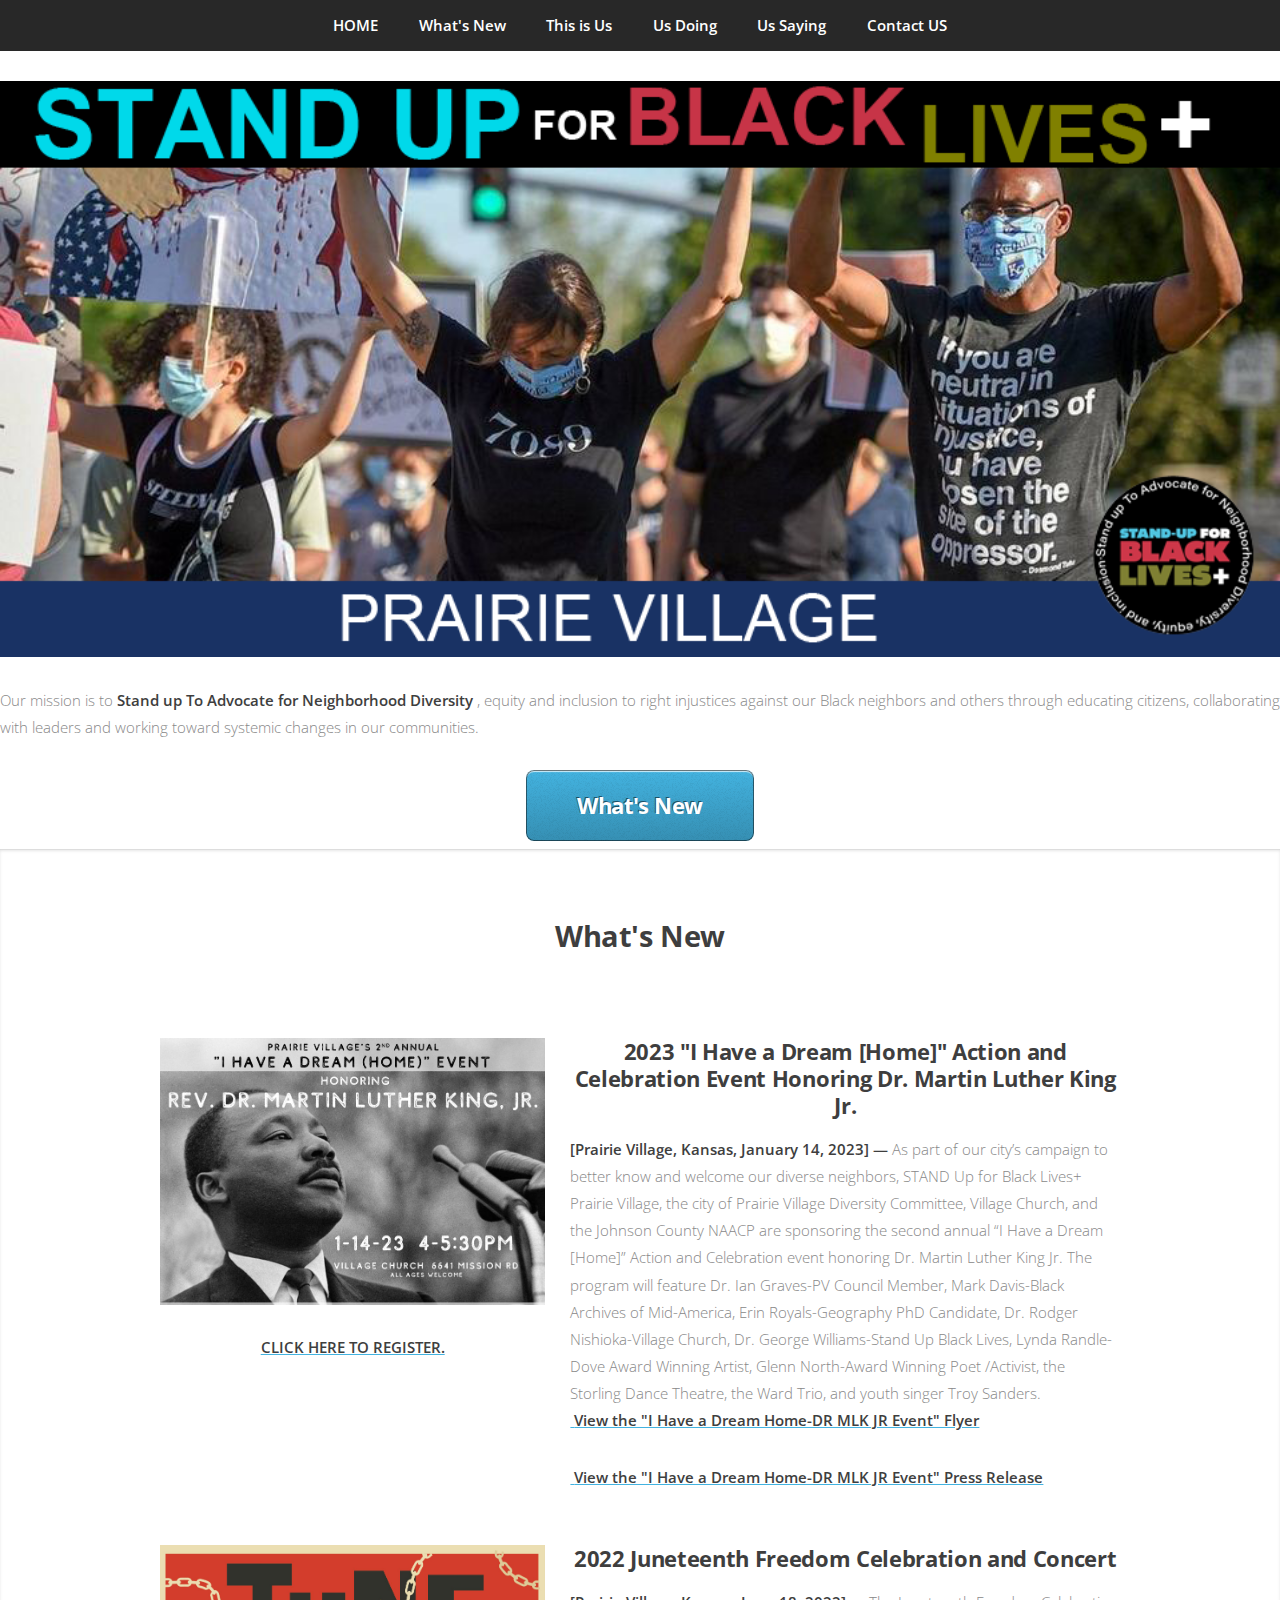
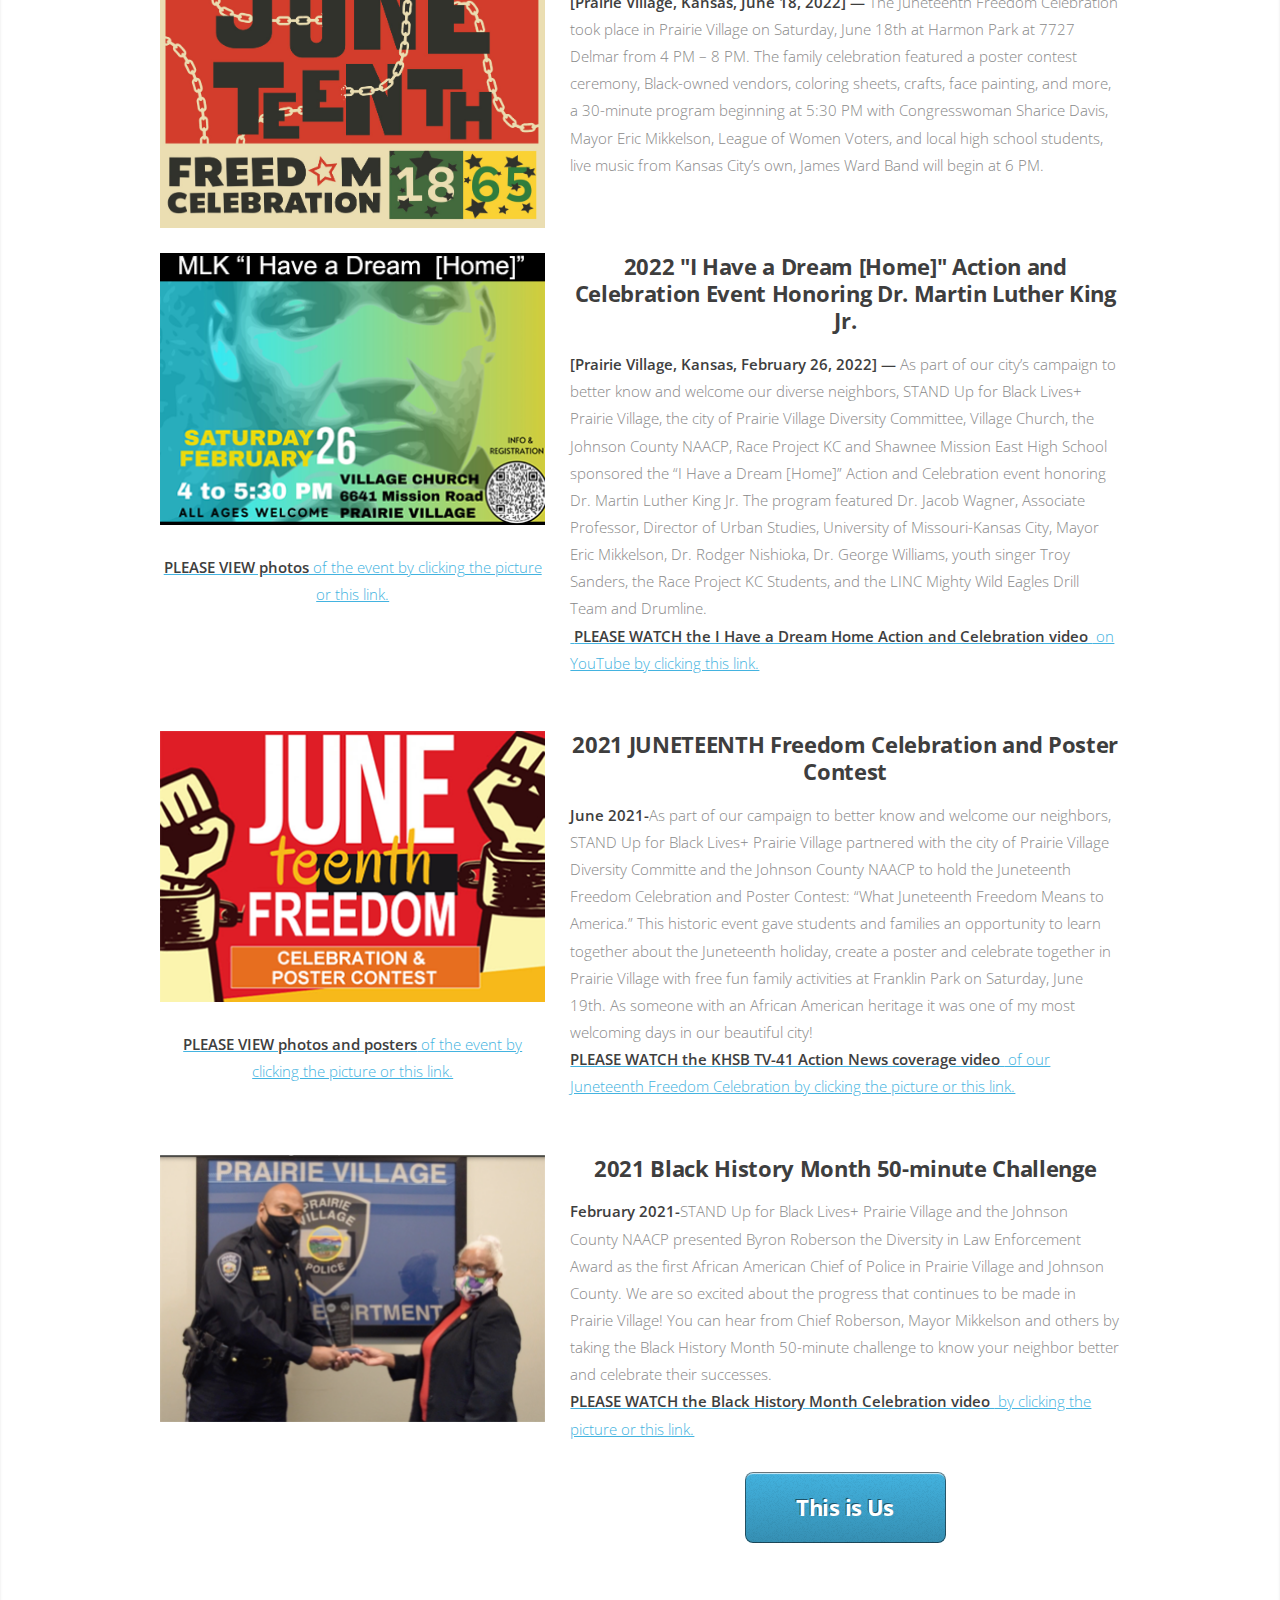
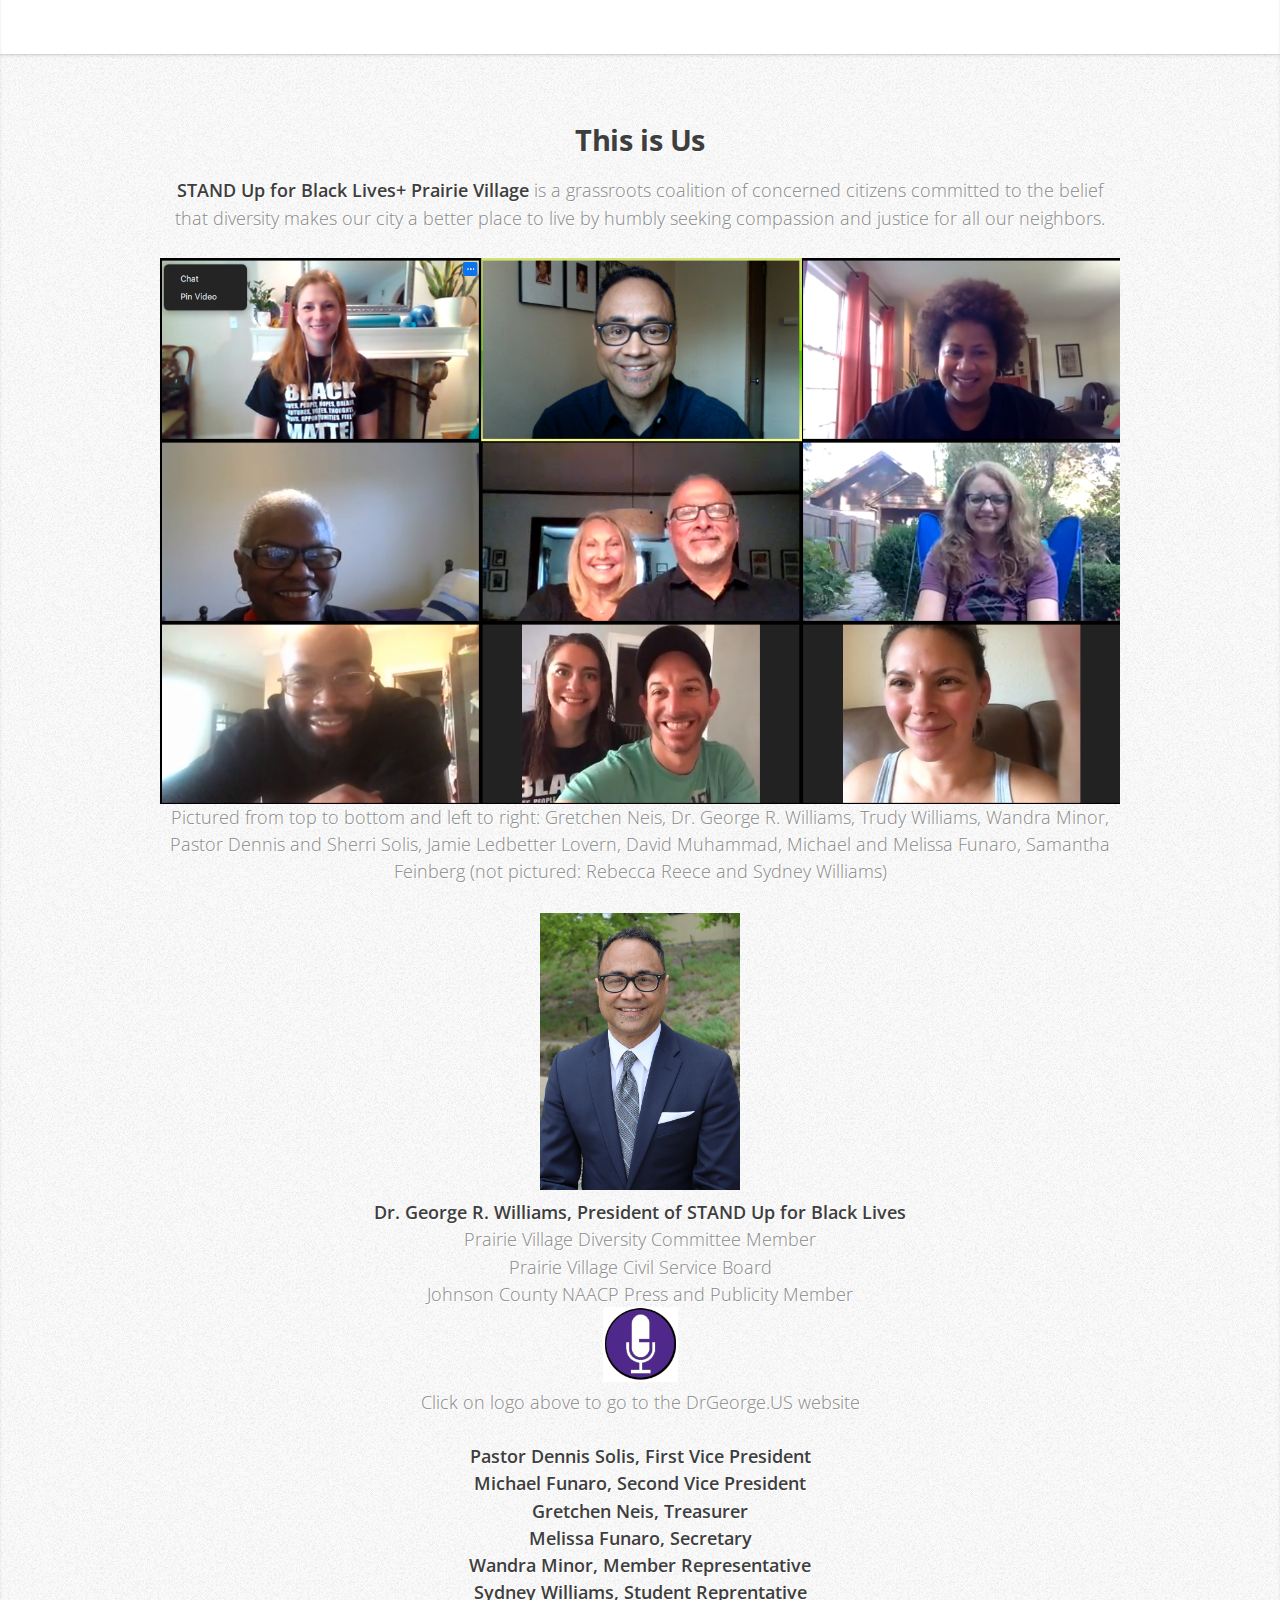
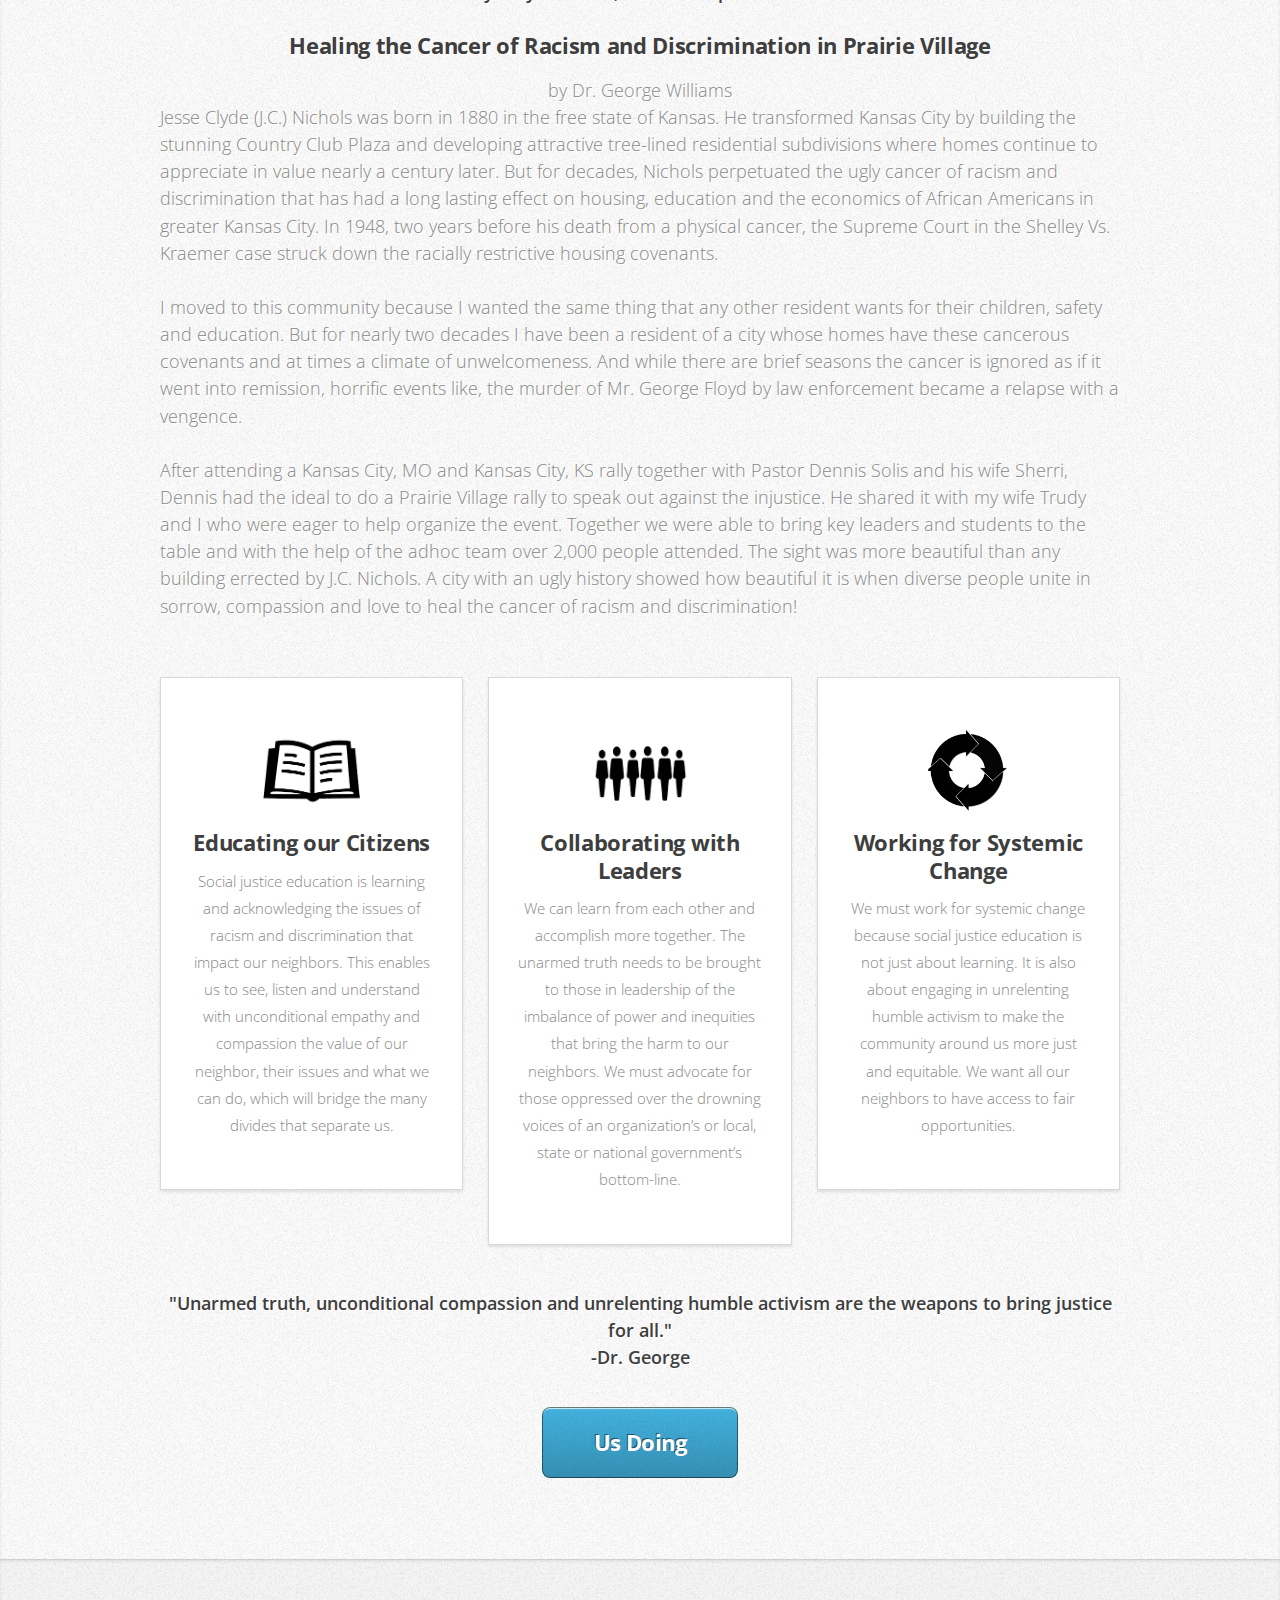
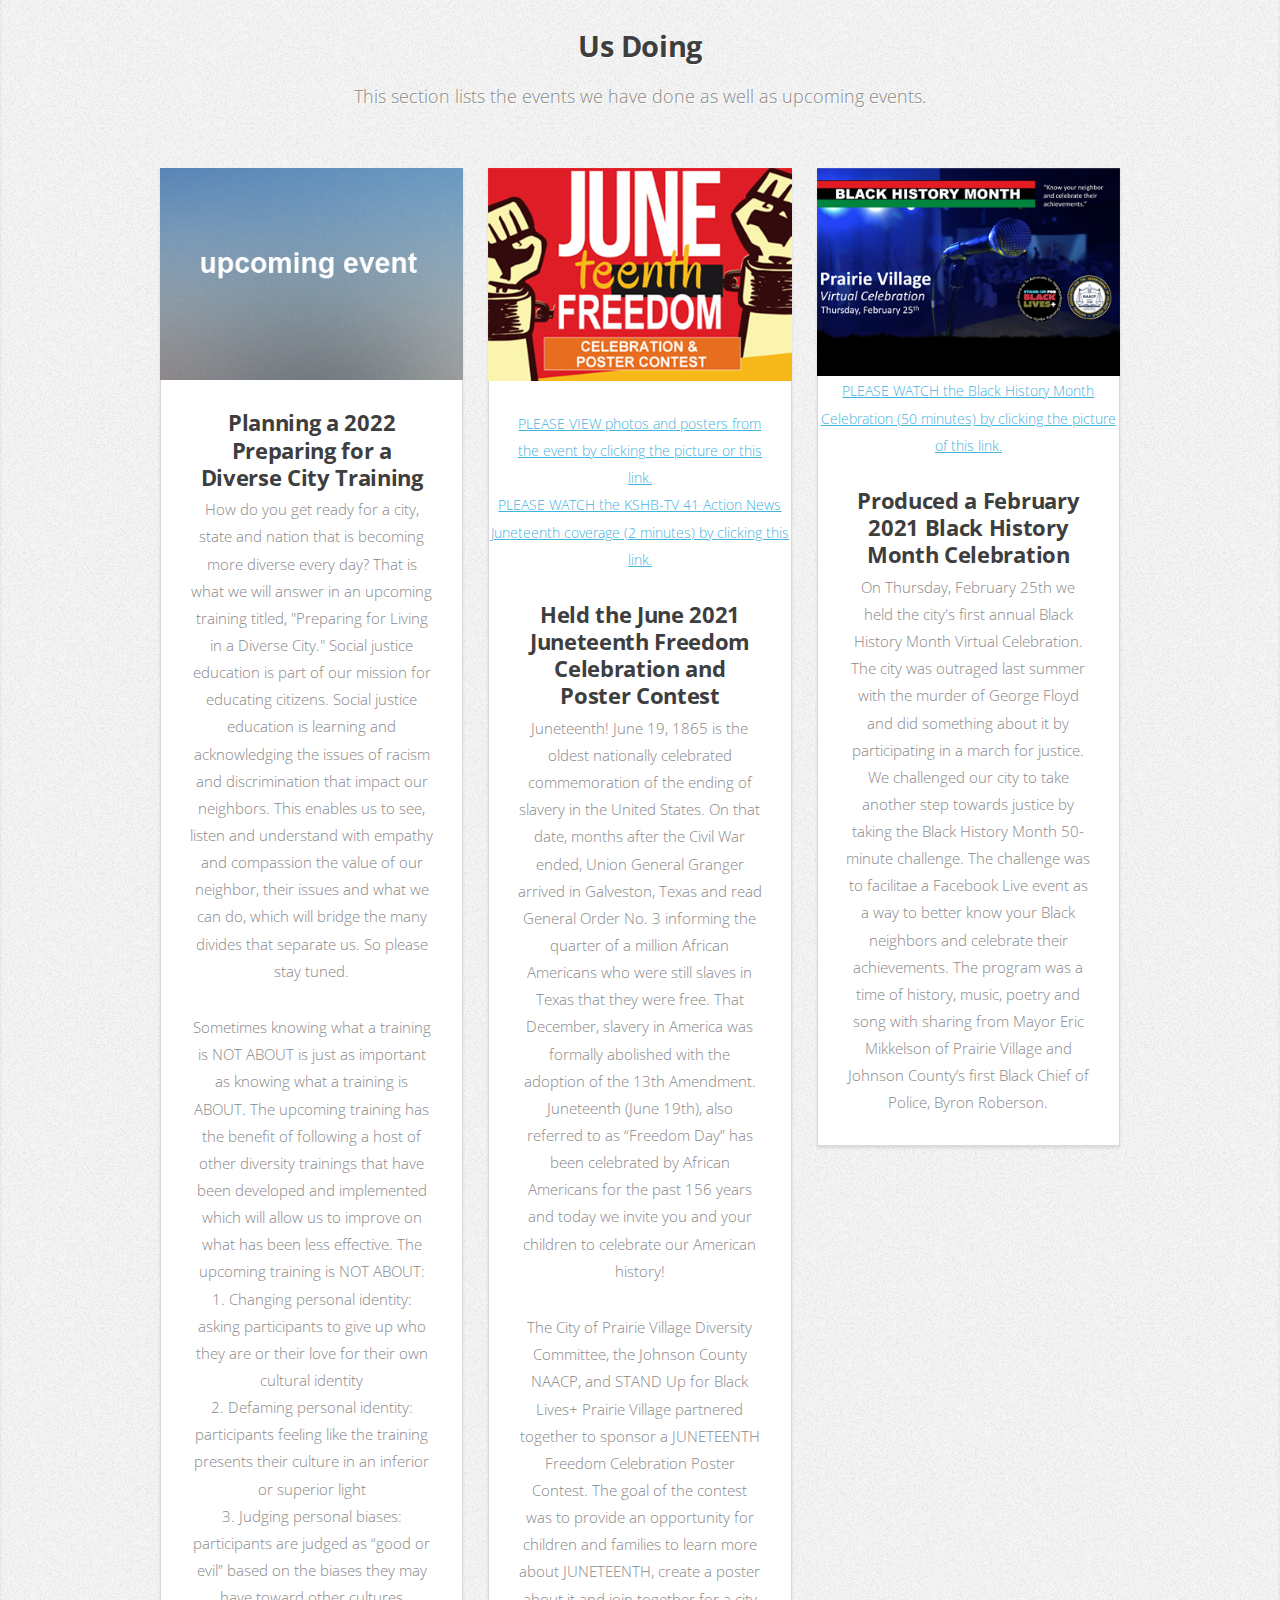
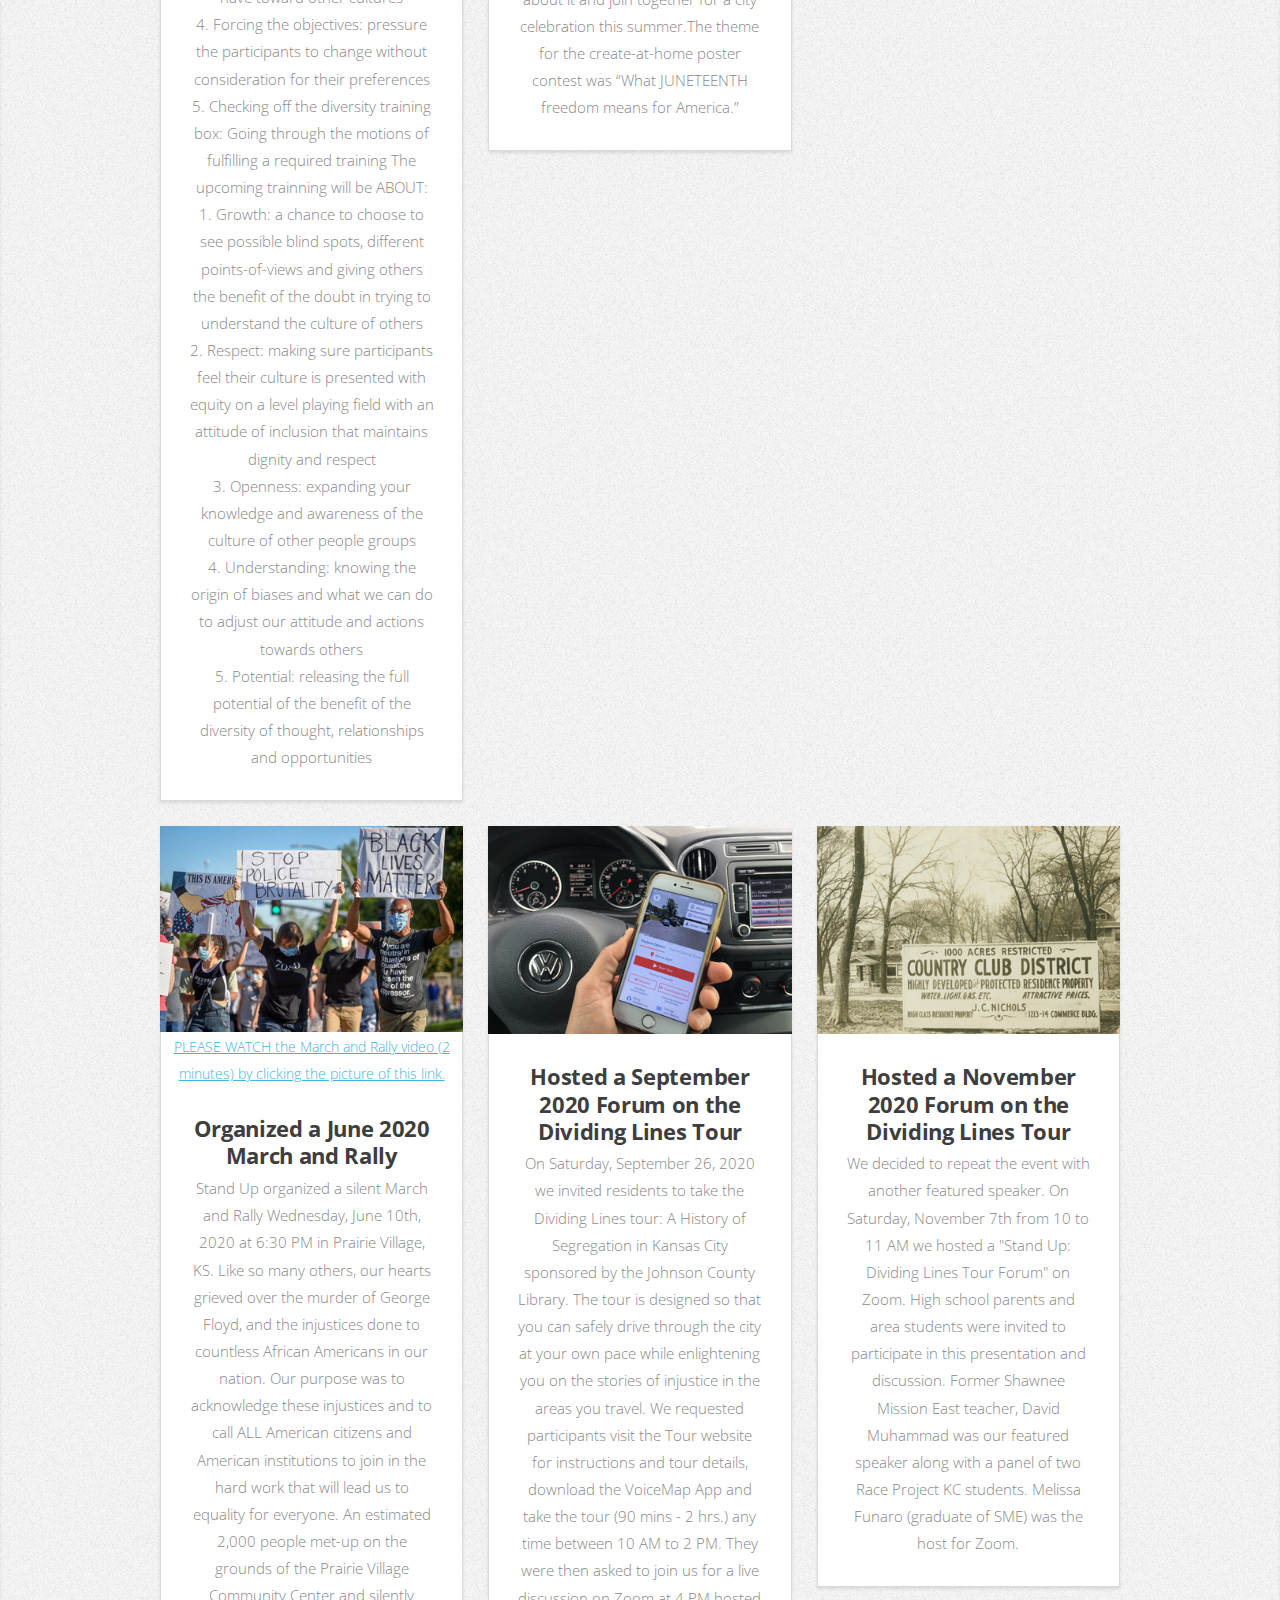
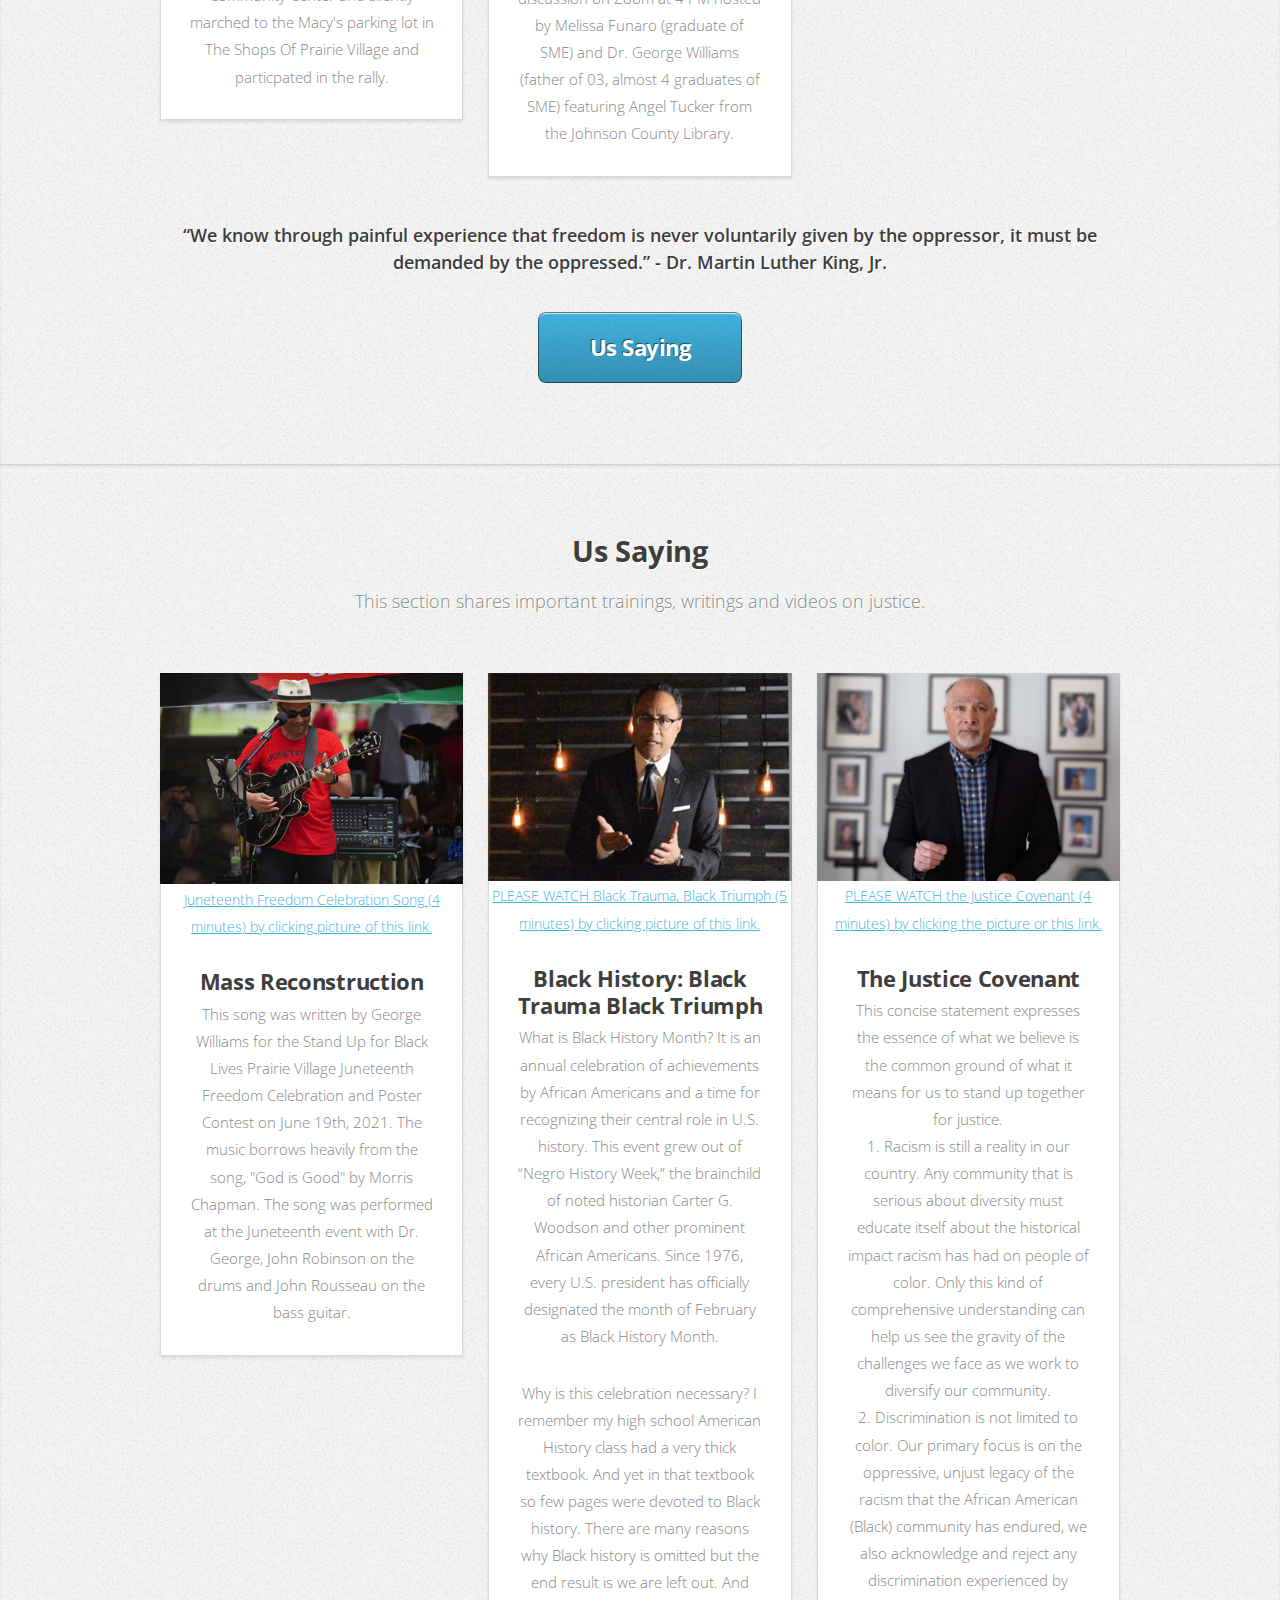
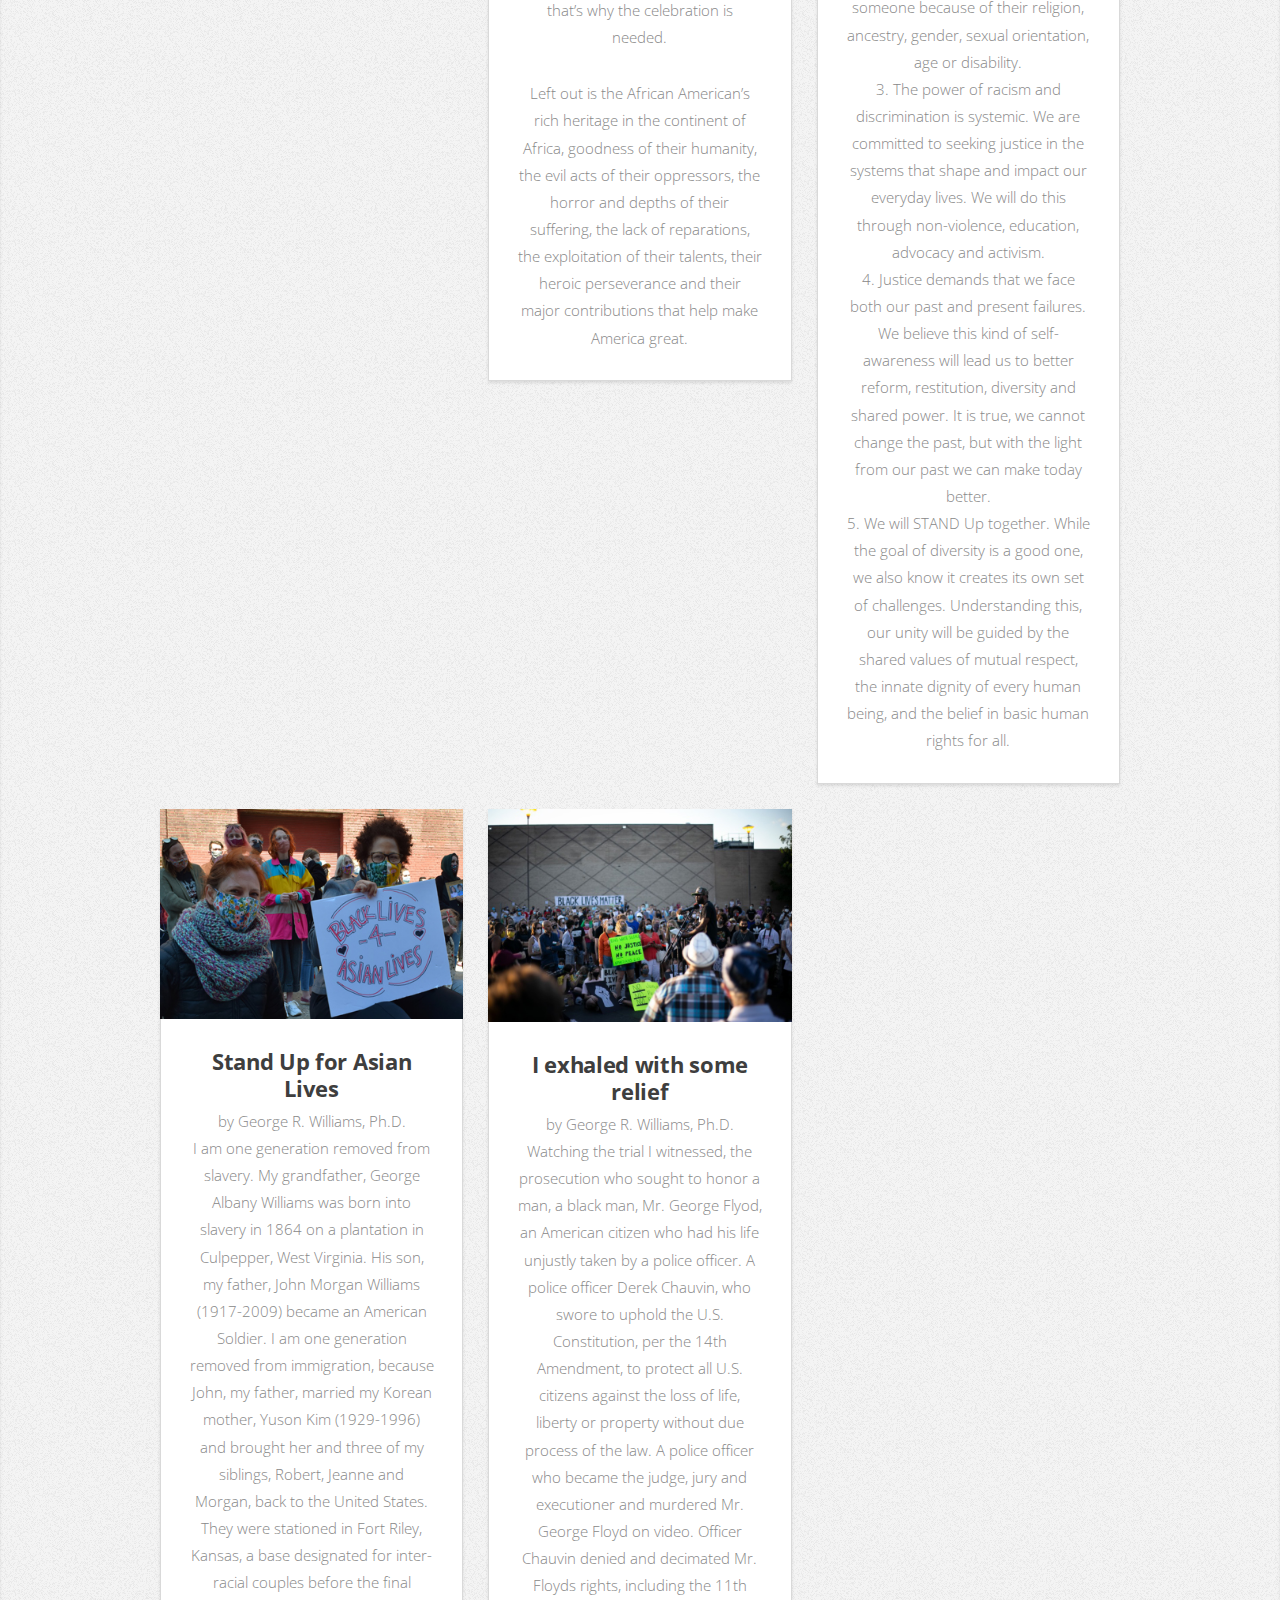
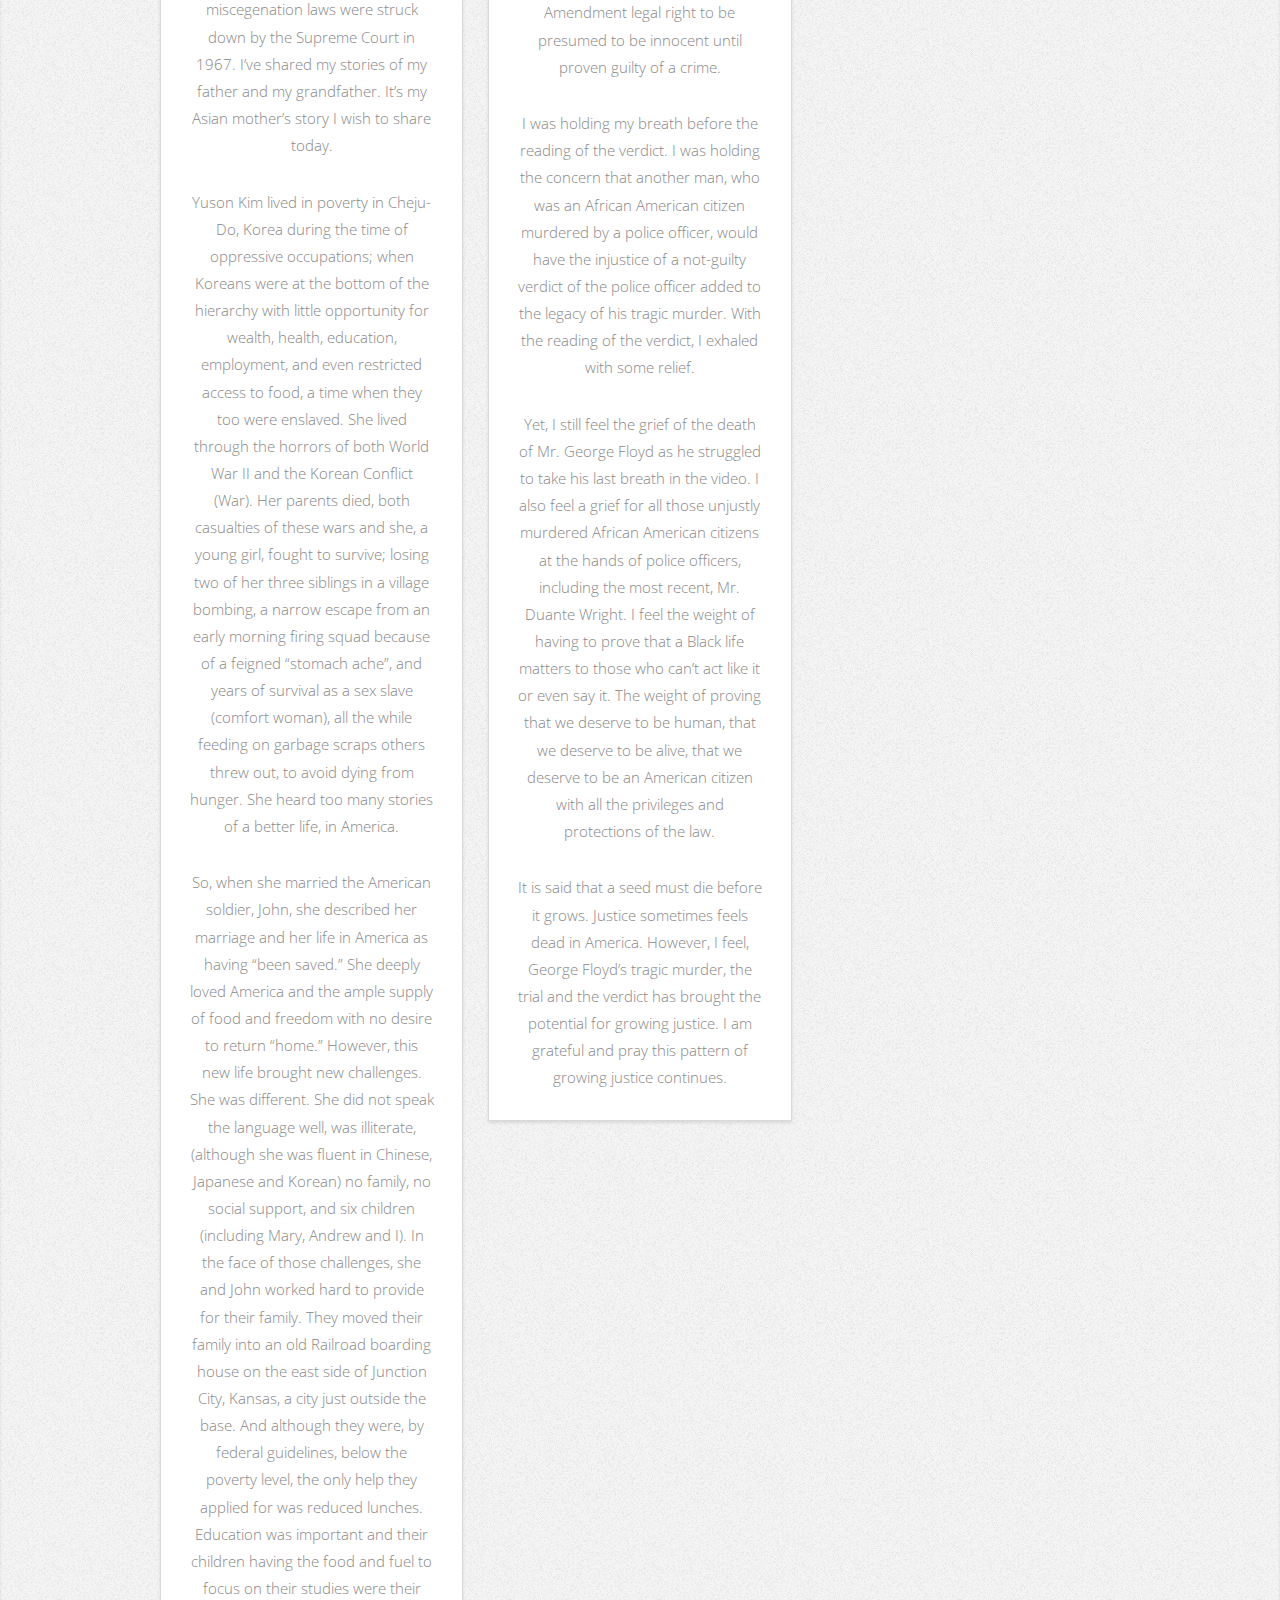
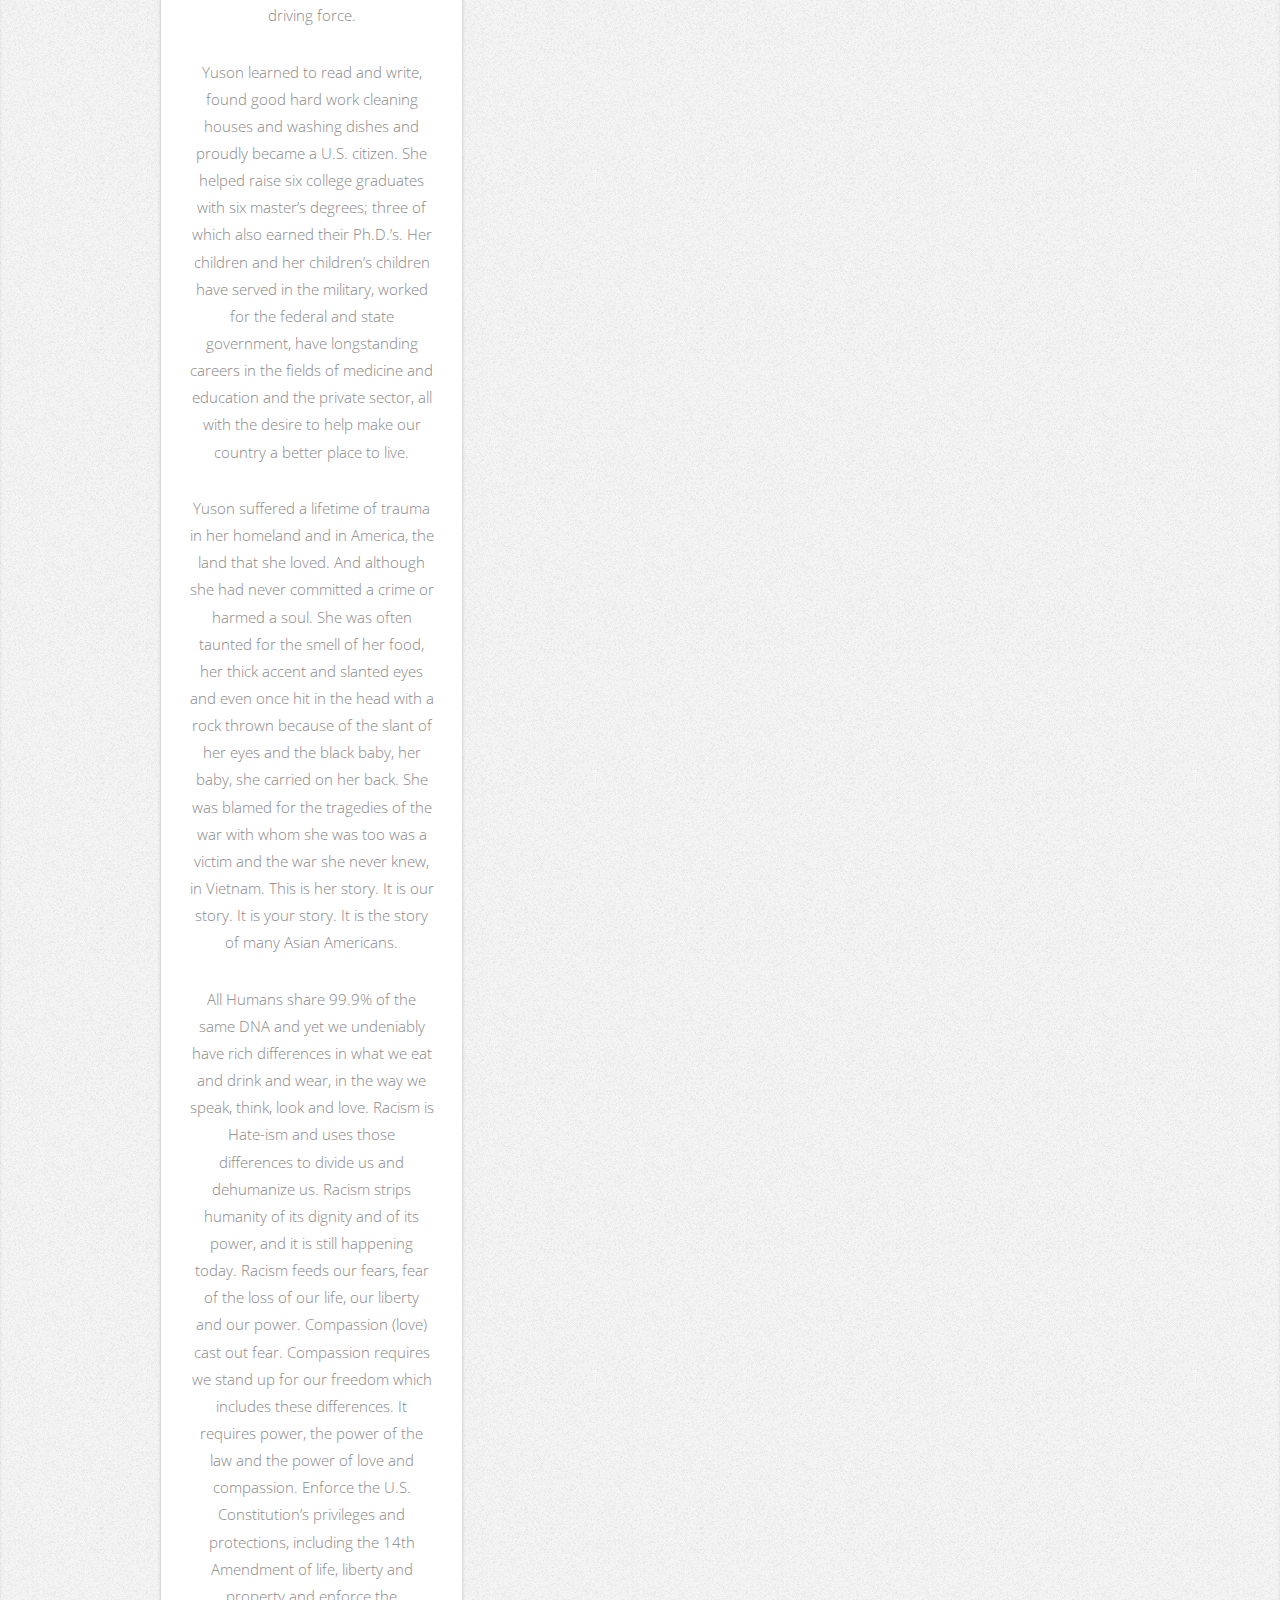
==== commit b36d457b: "Add files via upload" ====
--- a/index.html
+++ b/index.html
@@ -34,7 +34,9 @@
         <div class="container">
             <header>
                     <h2>What's New</h2></header>
-
+<p></p>
+        <span class="image fit"><img src="images/jtpc24.pdf" alt="" width="800"/></span>
+        <p></p>
 					<div class="row">
                             <div class="col-4 col-5-large col-12-medium">
                                 <span class="image fit"> <a href="https://www.eventbrite.com/e/prairie-villages-2nd-annual-i-have-a-dream-home-action-mlk-celebration-tickets-470798580227?aff=odeccpebemailcampaigns&utm_source=eventbrite&utm_medium=ebcampaigns&utm_campaign=12806129&utm_term=ctabutton&mipa=[base64]" class="image featured"><img src="images/MLK2022.png" alt="" width="200"/></a></span>
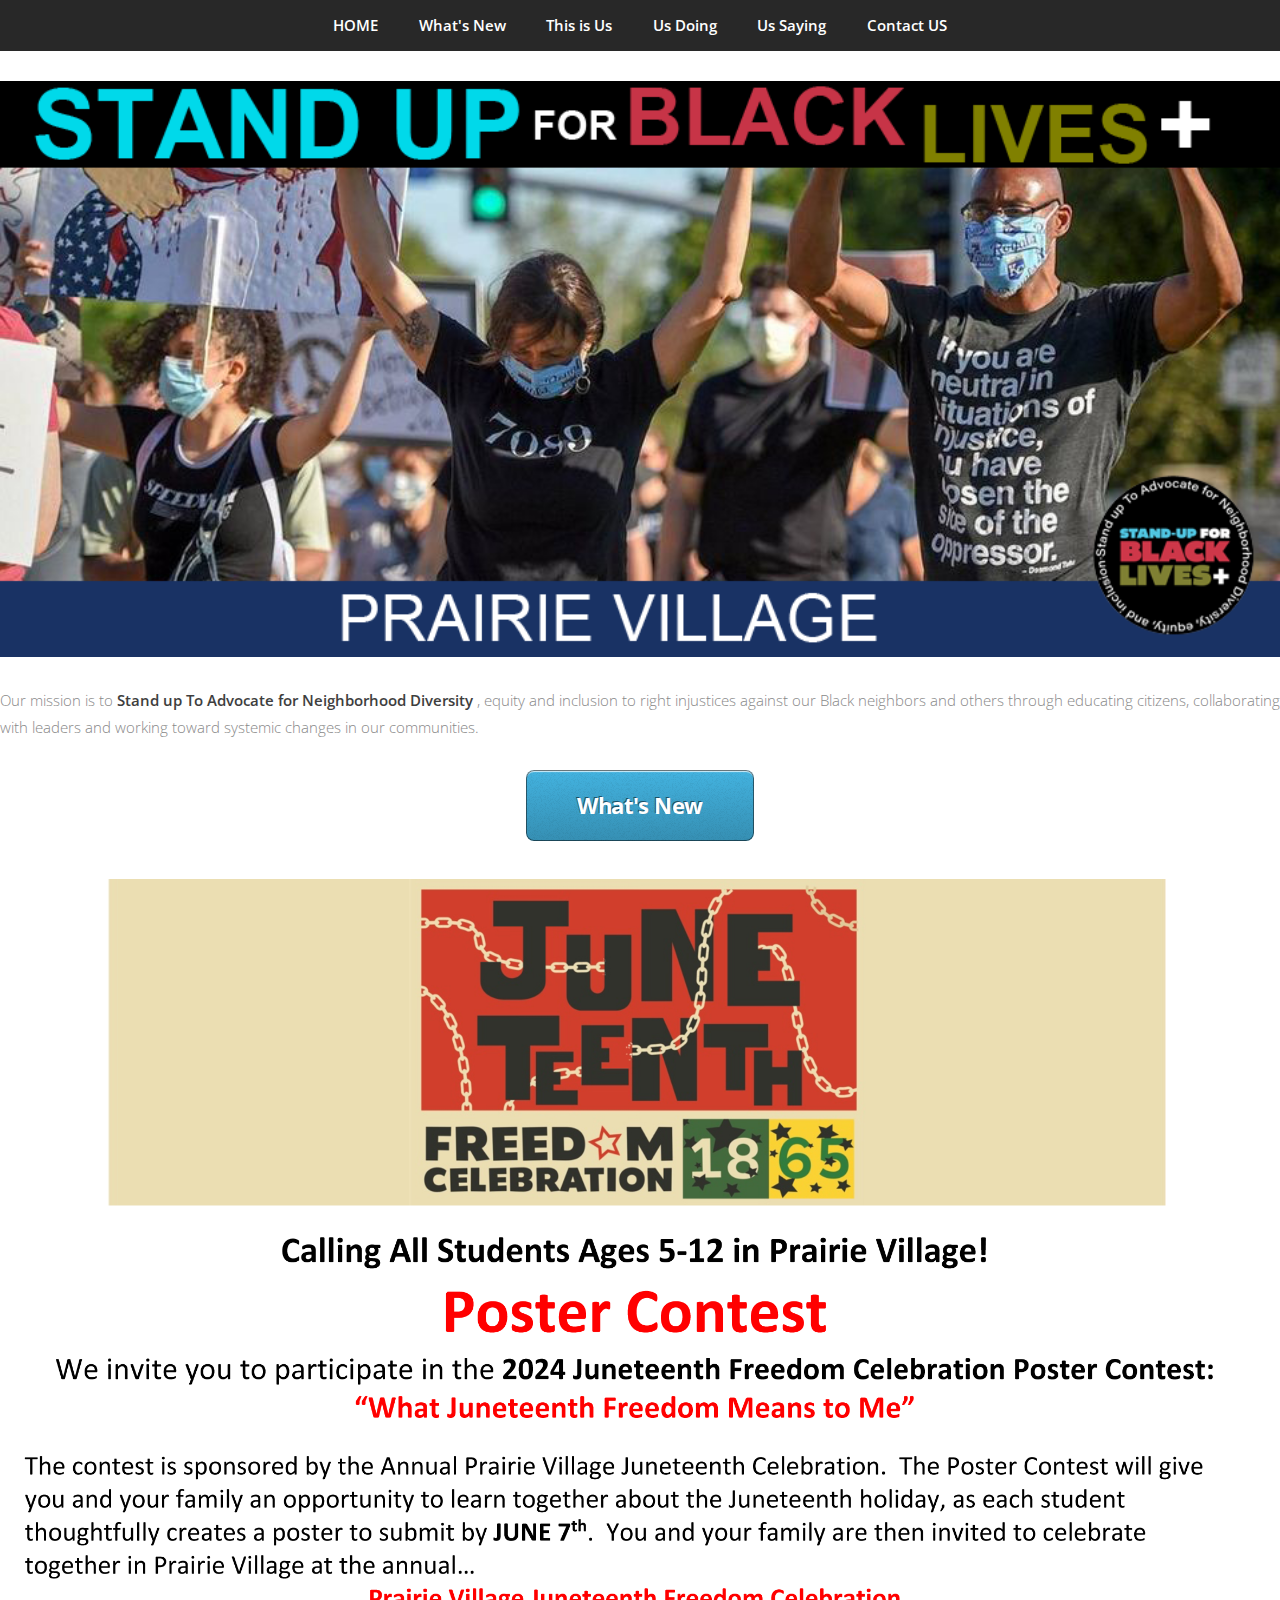
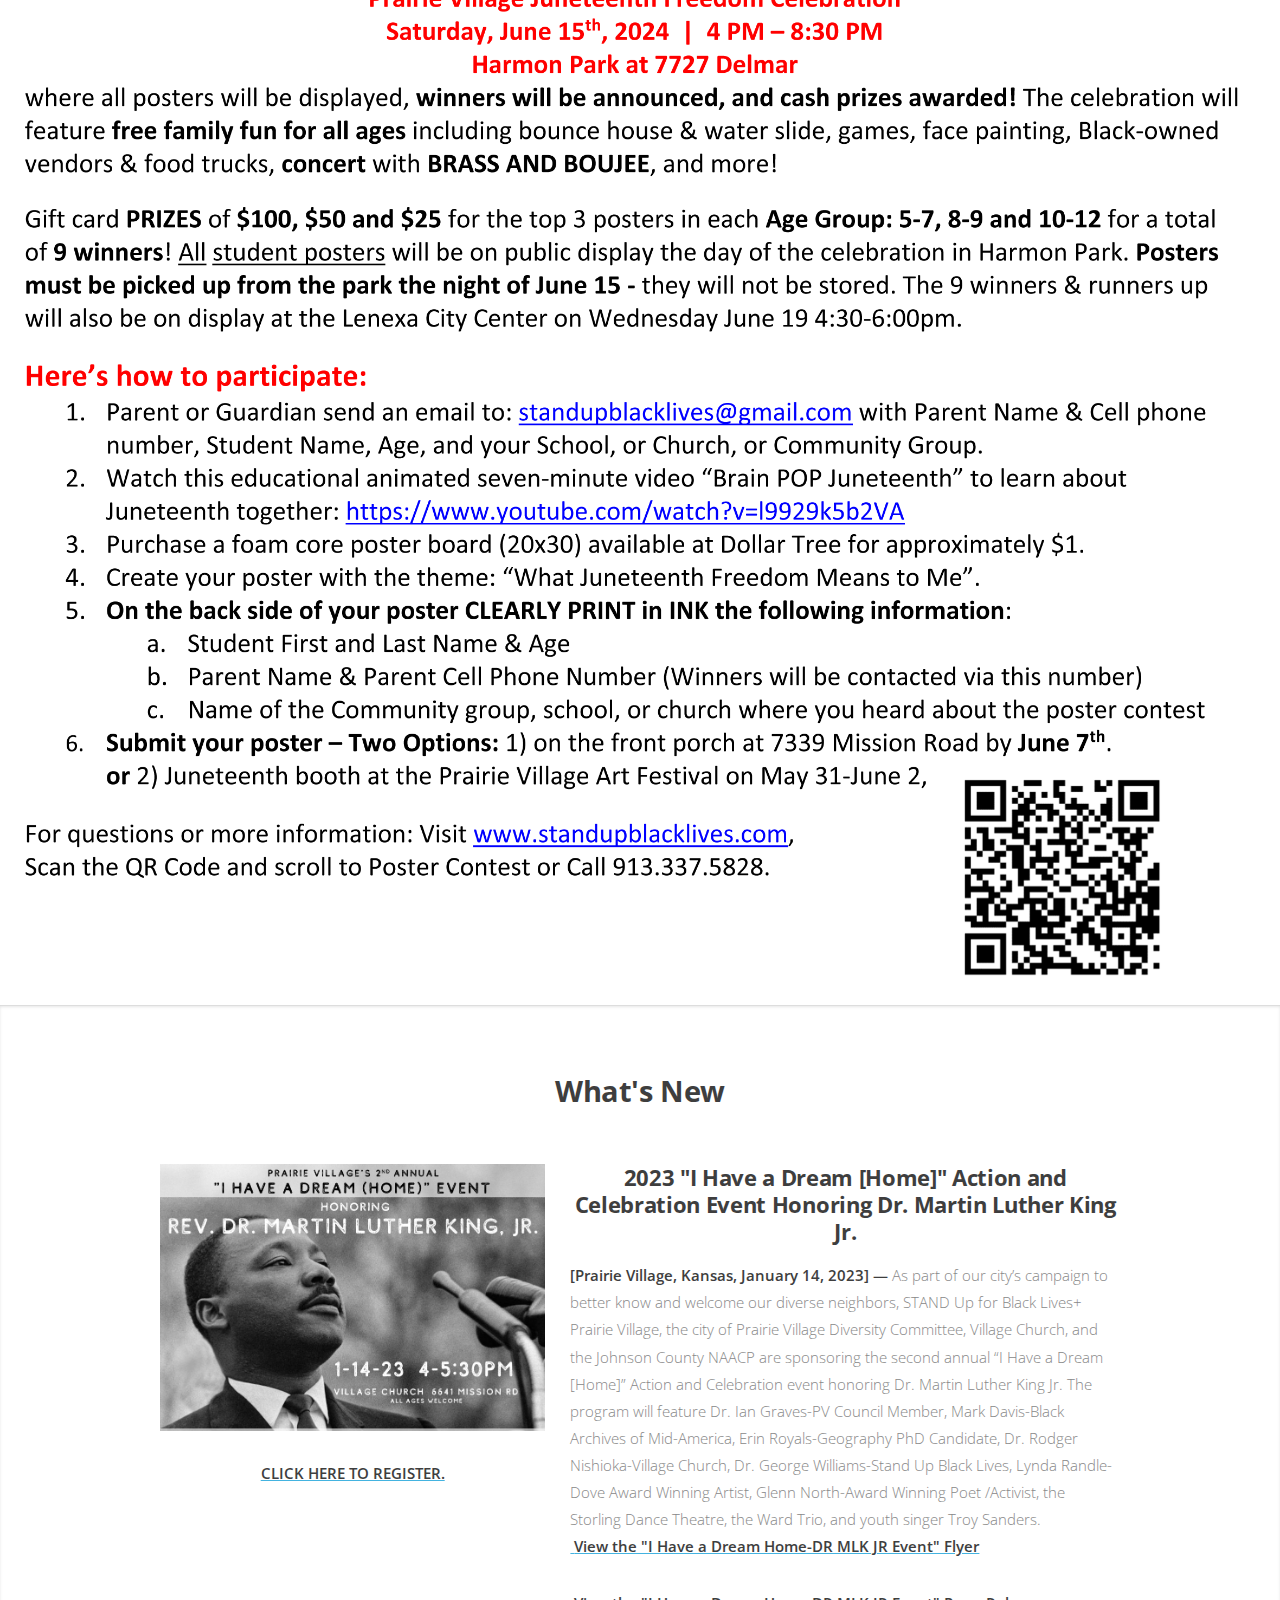
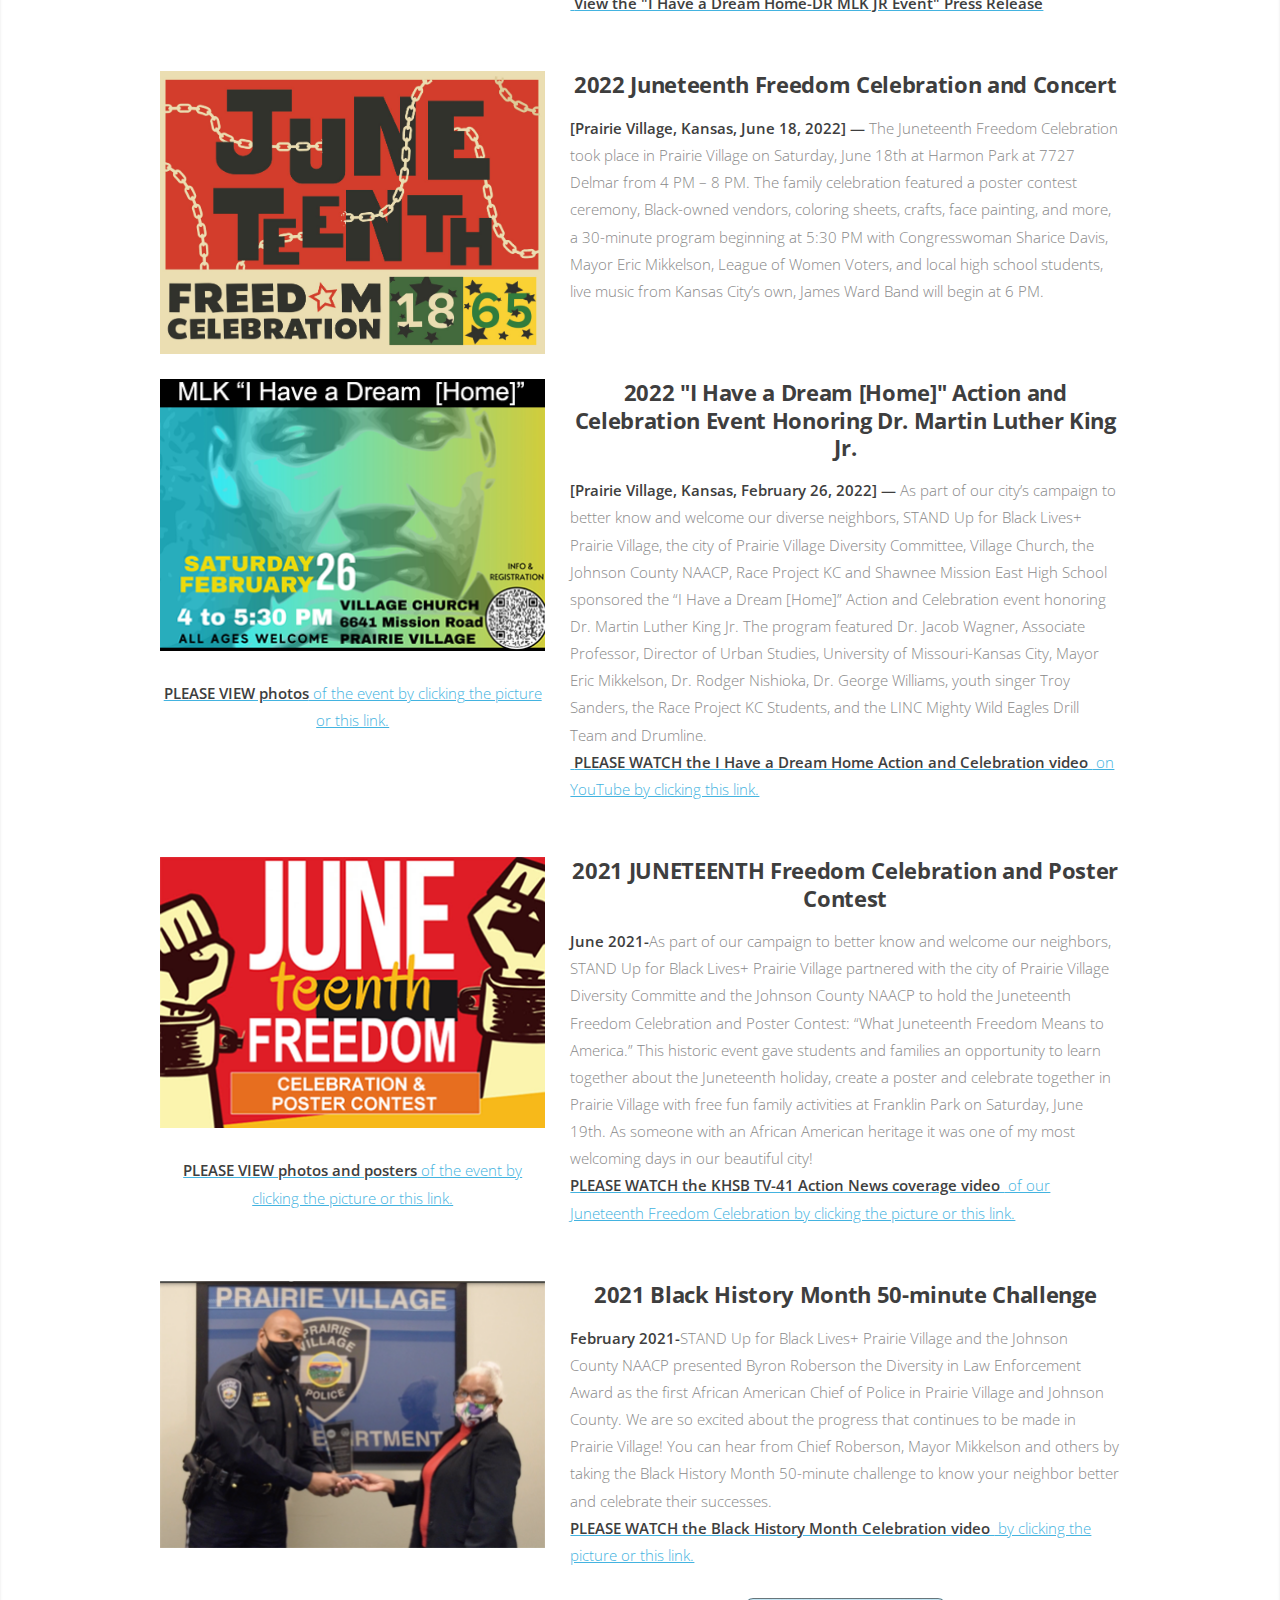
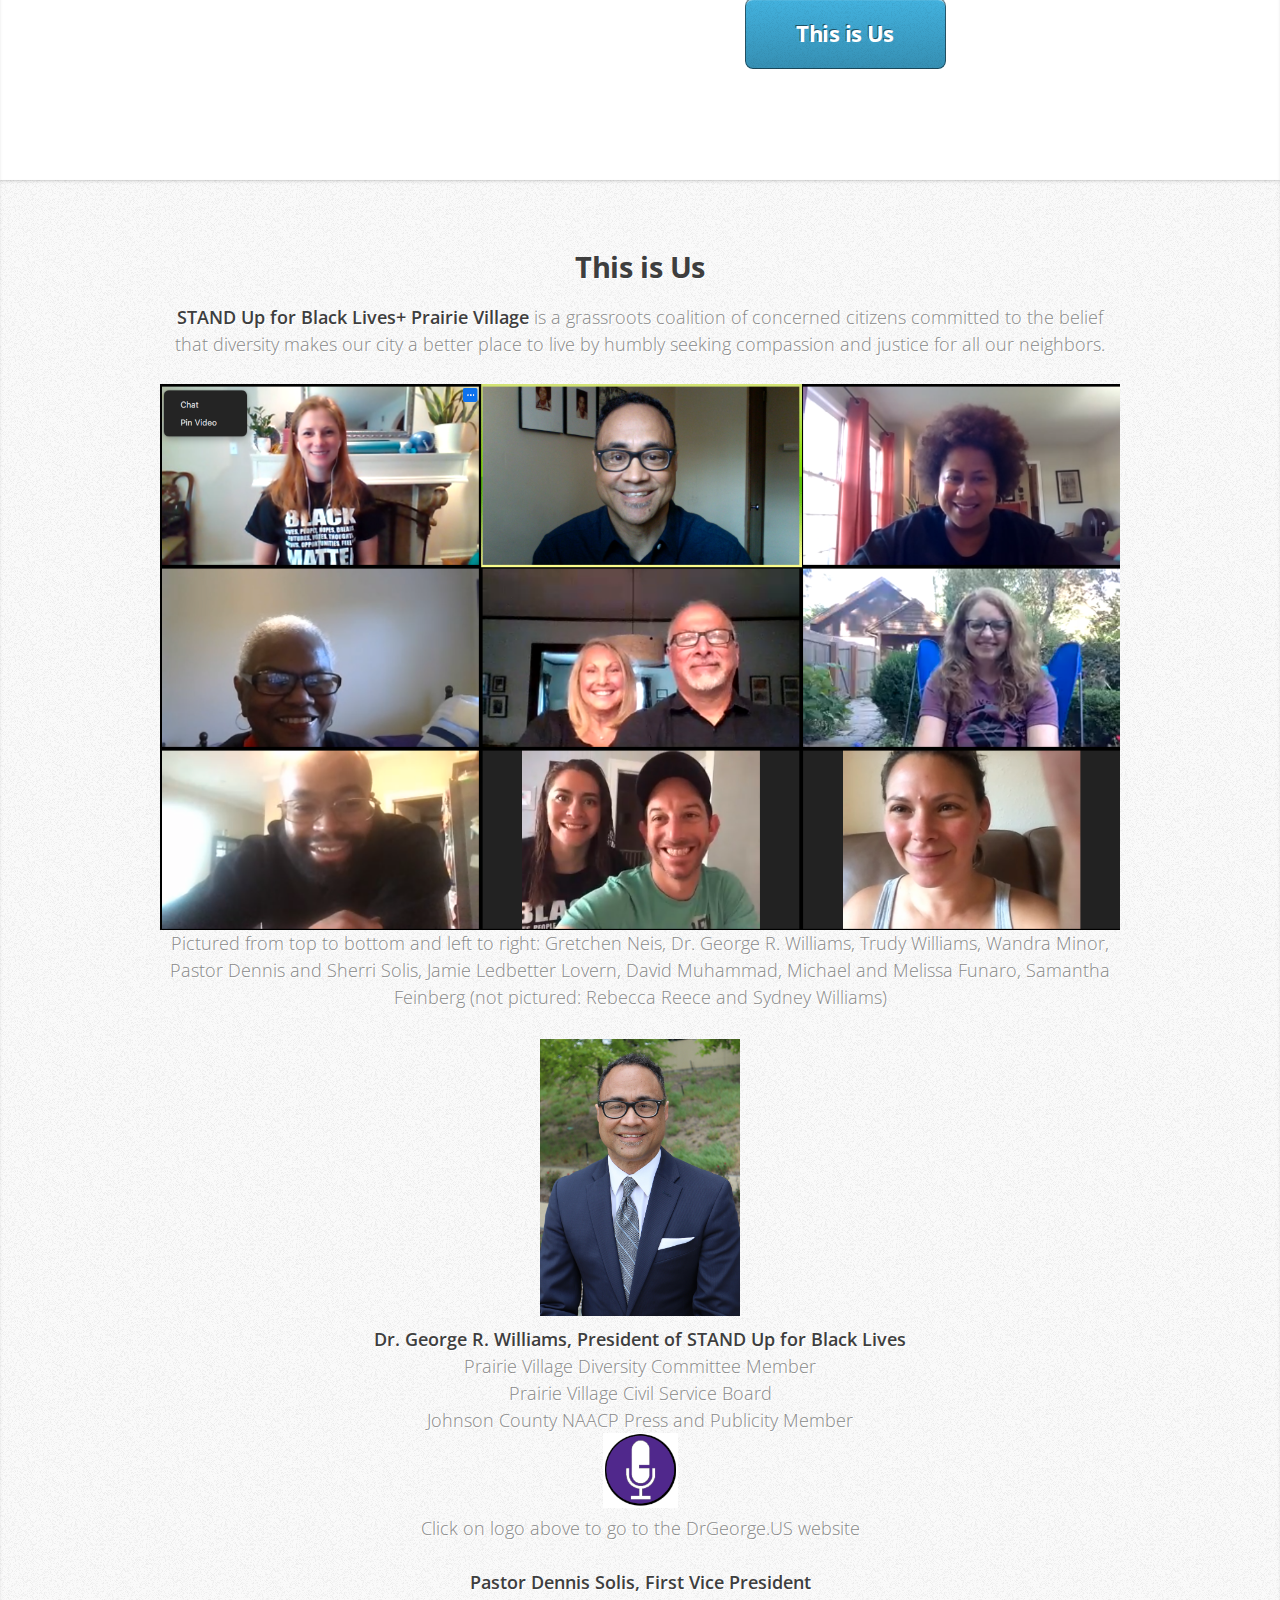
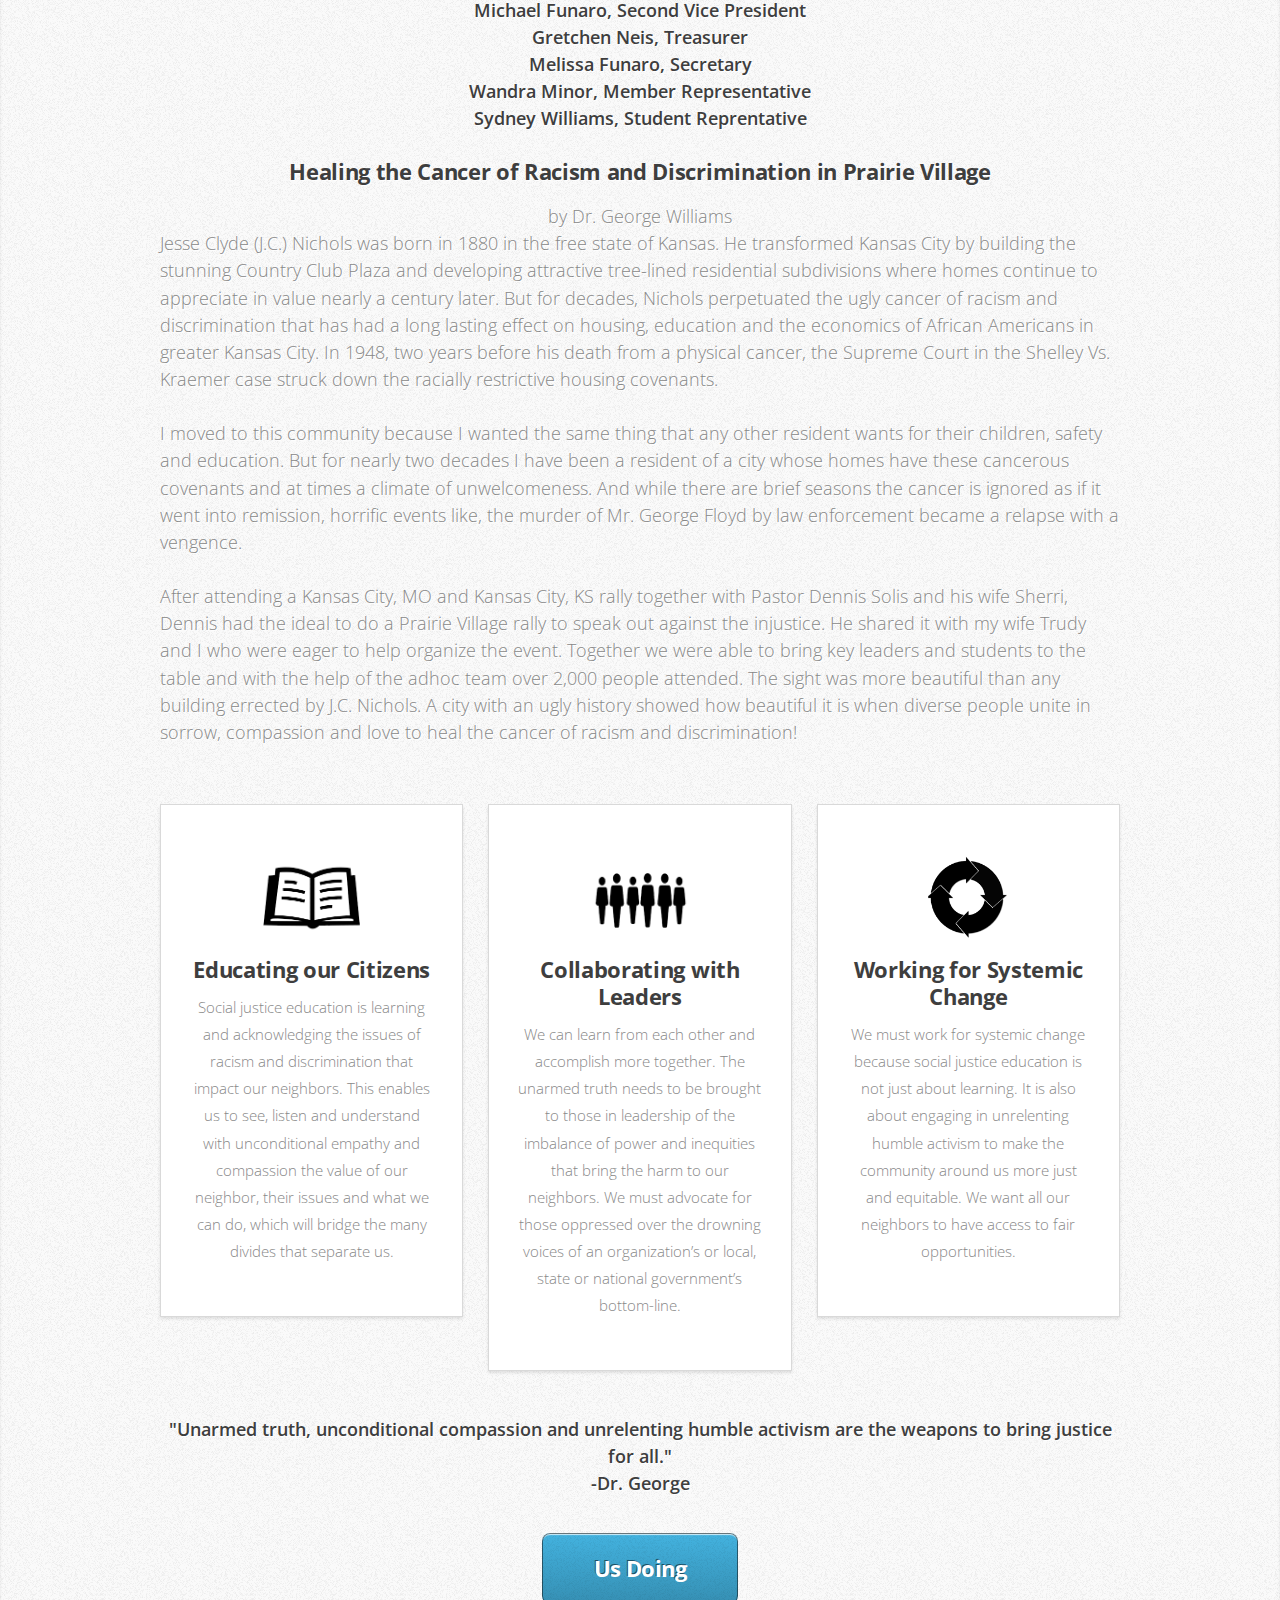
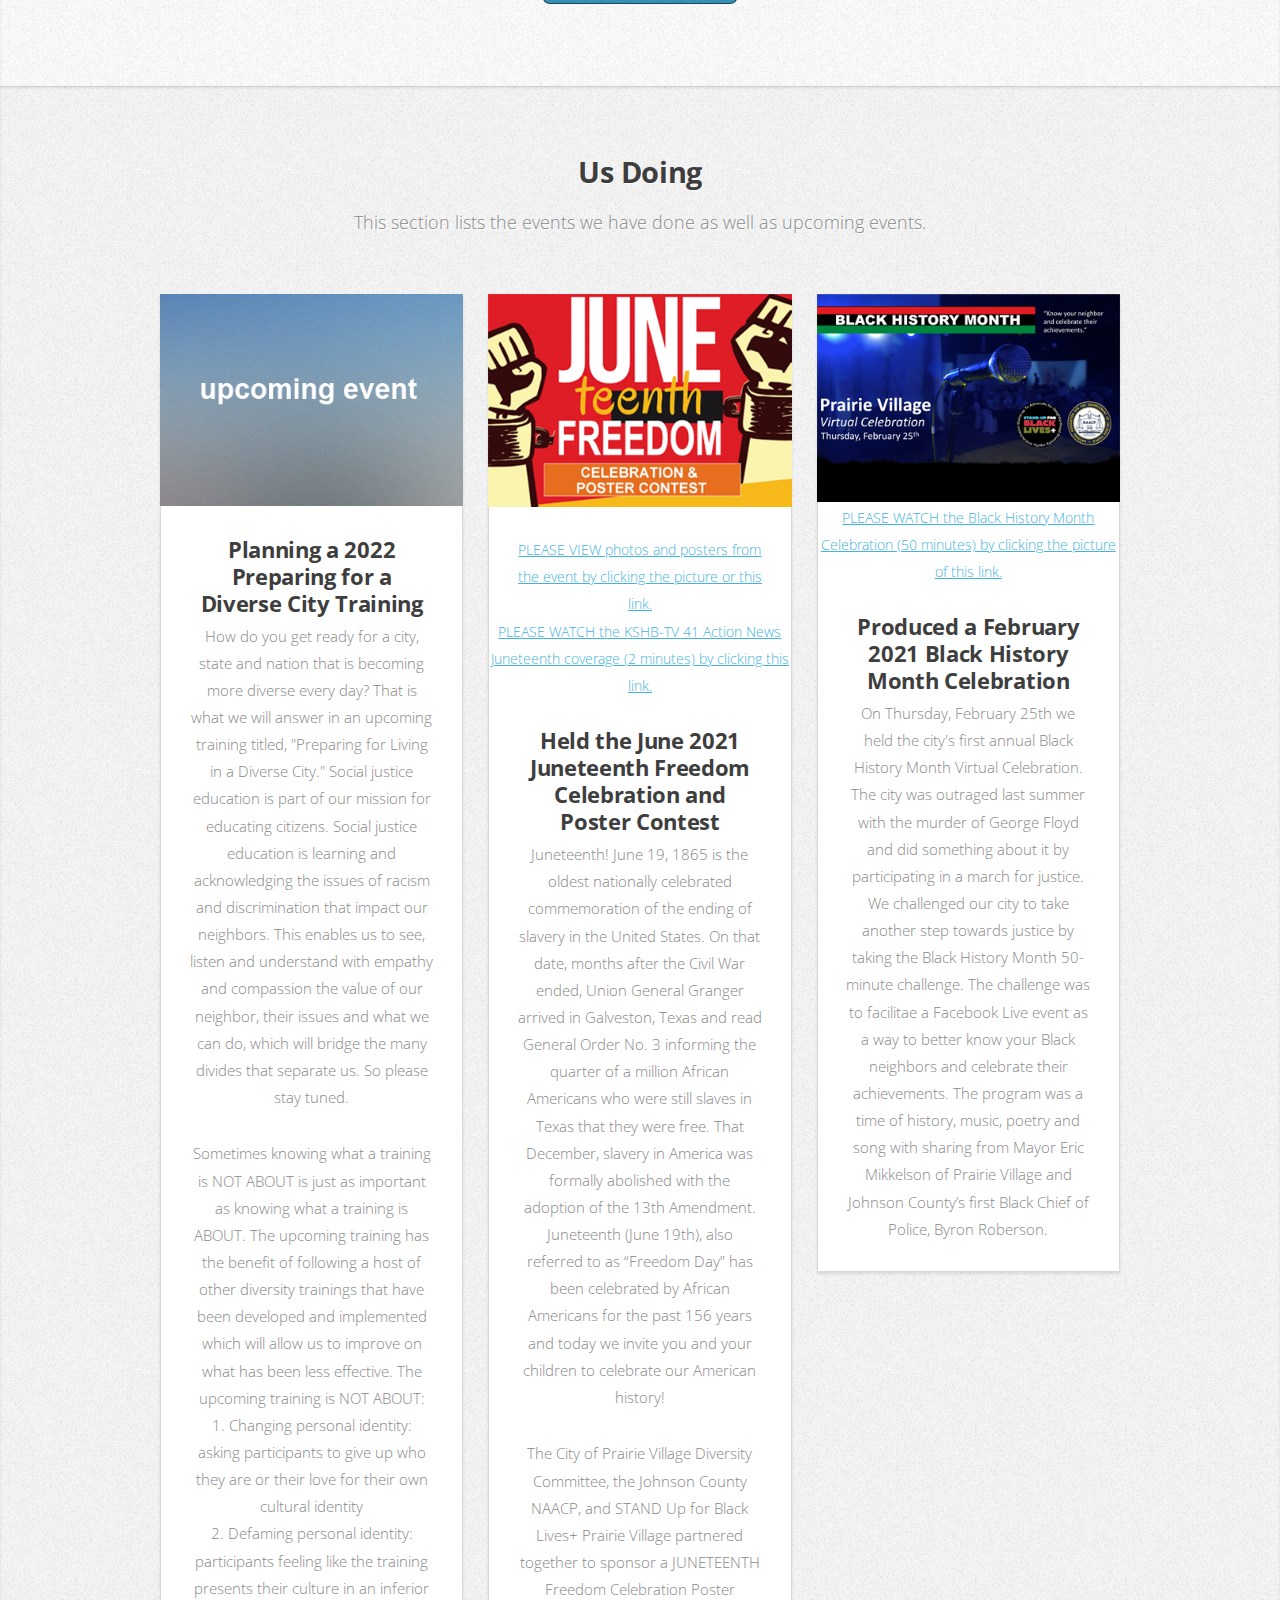
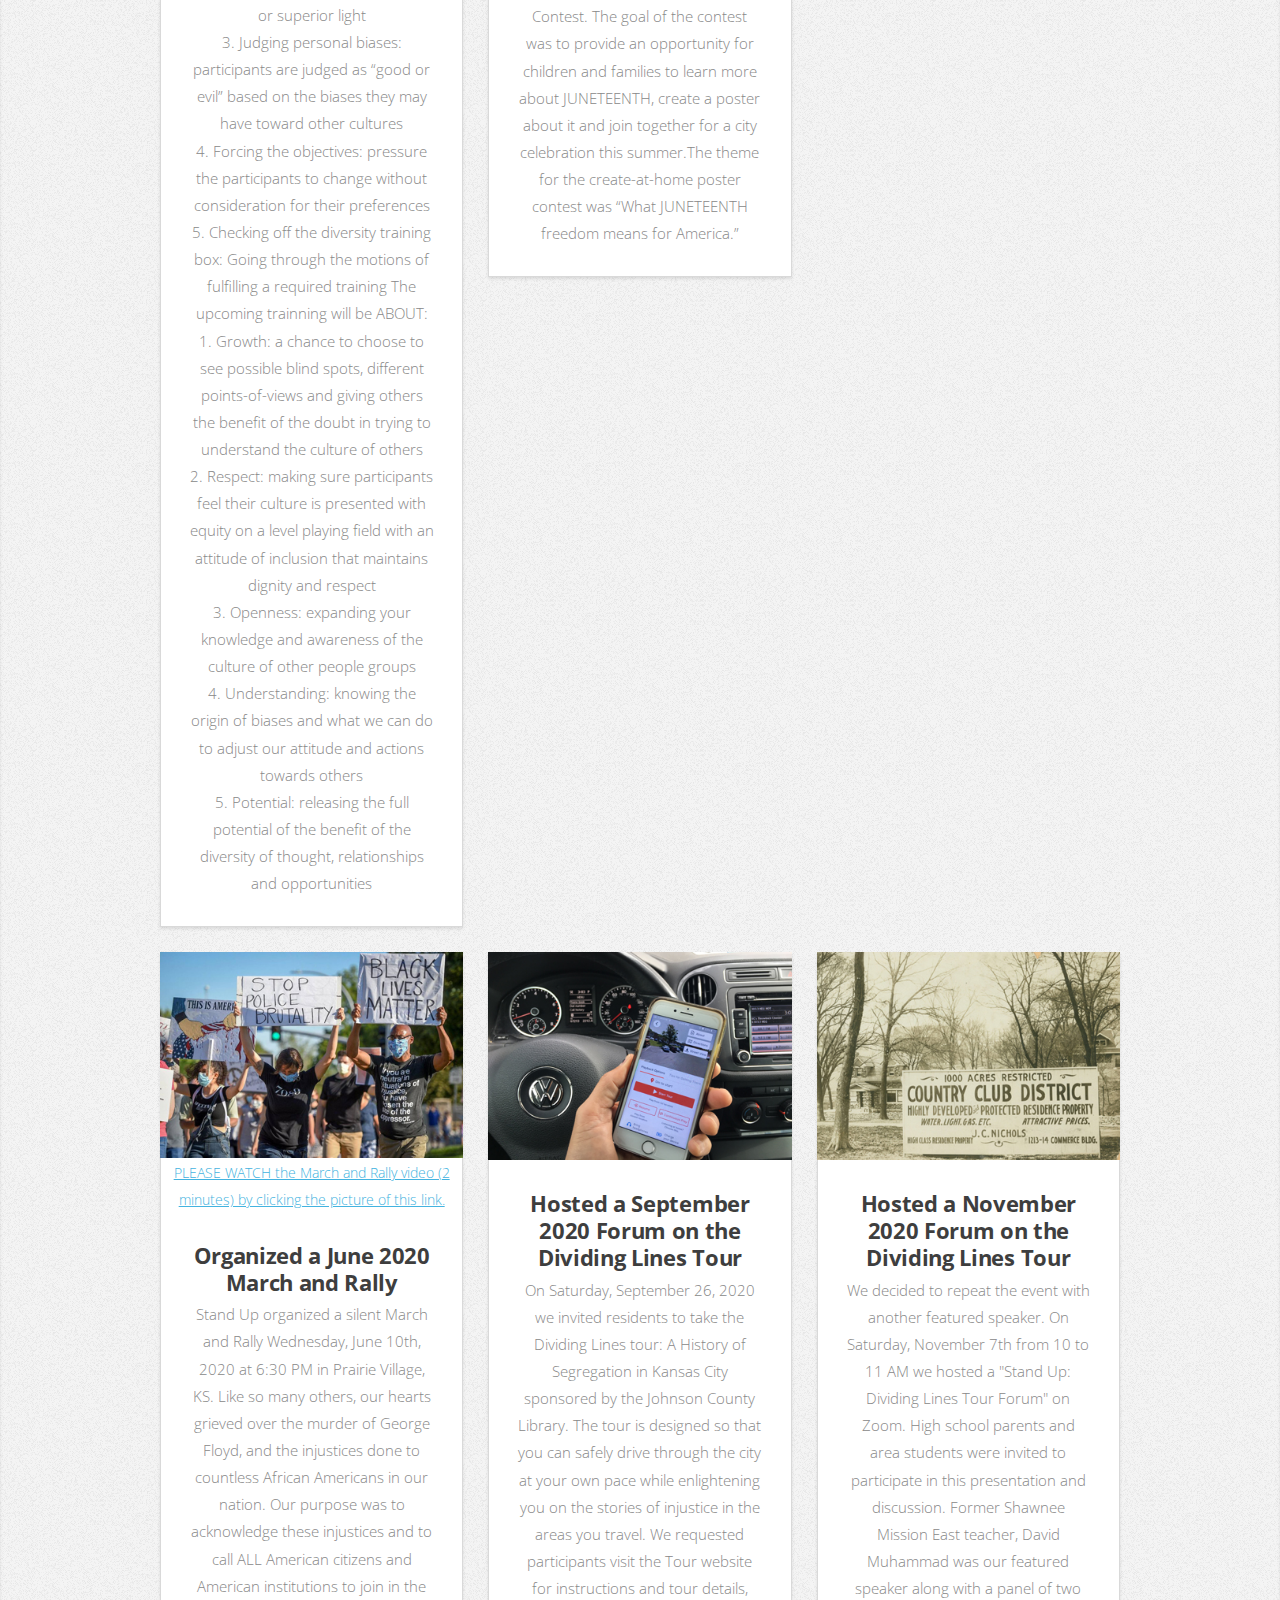
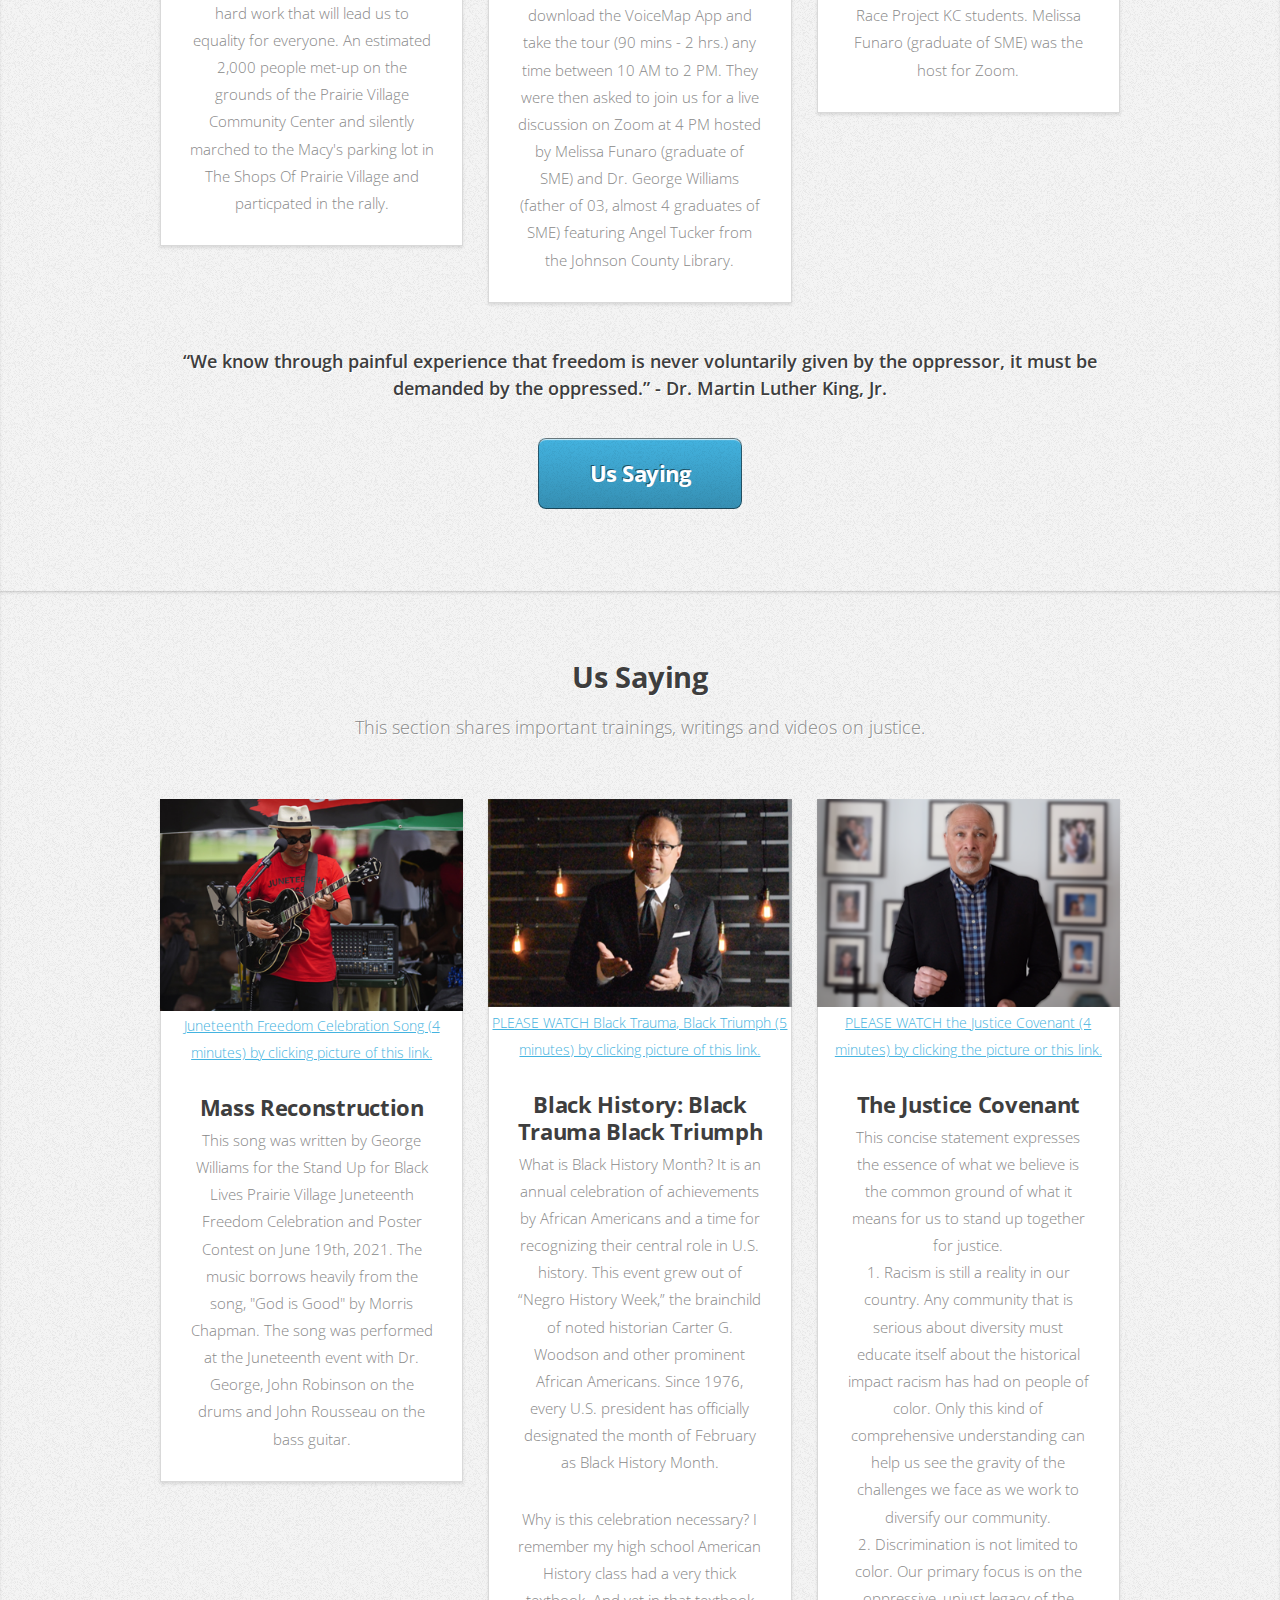
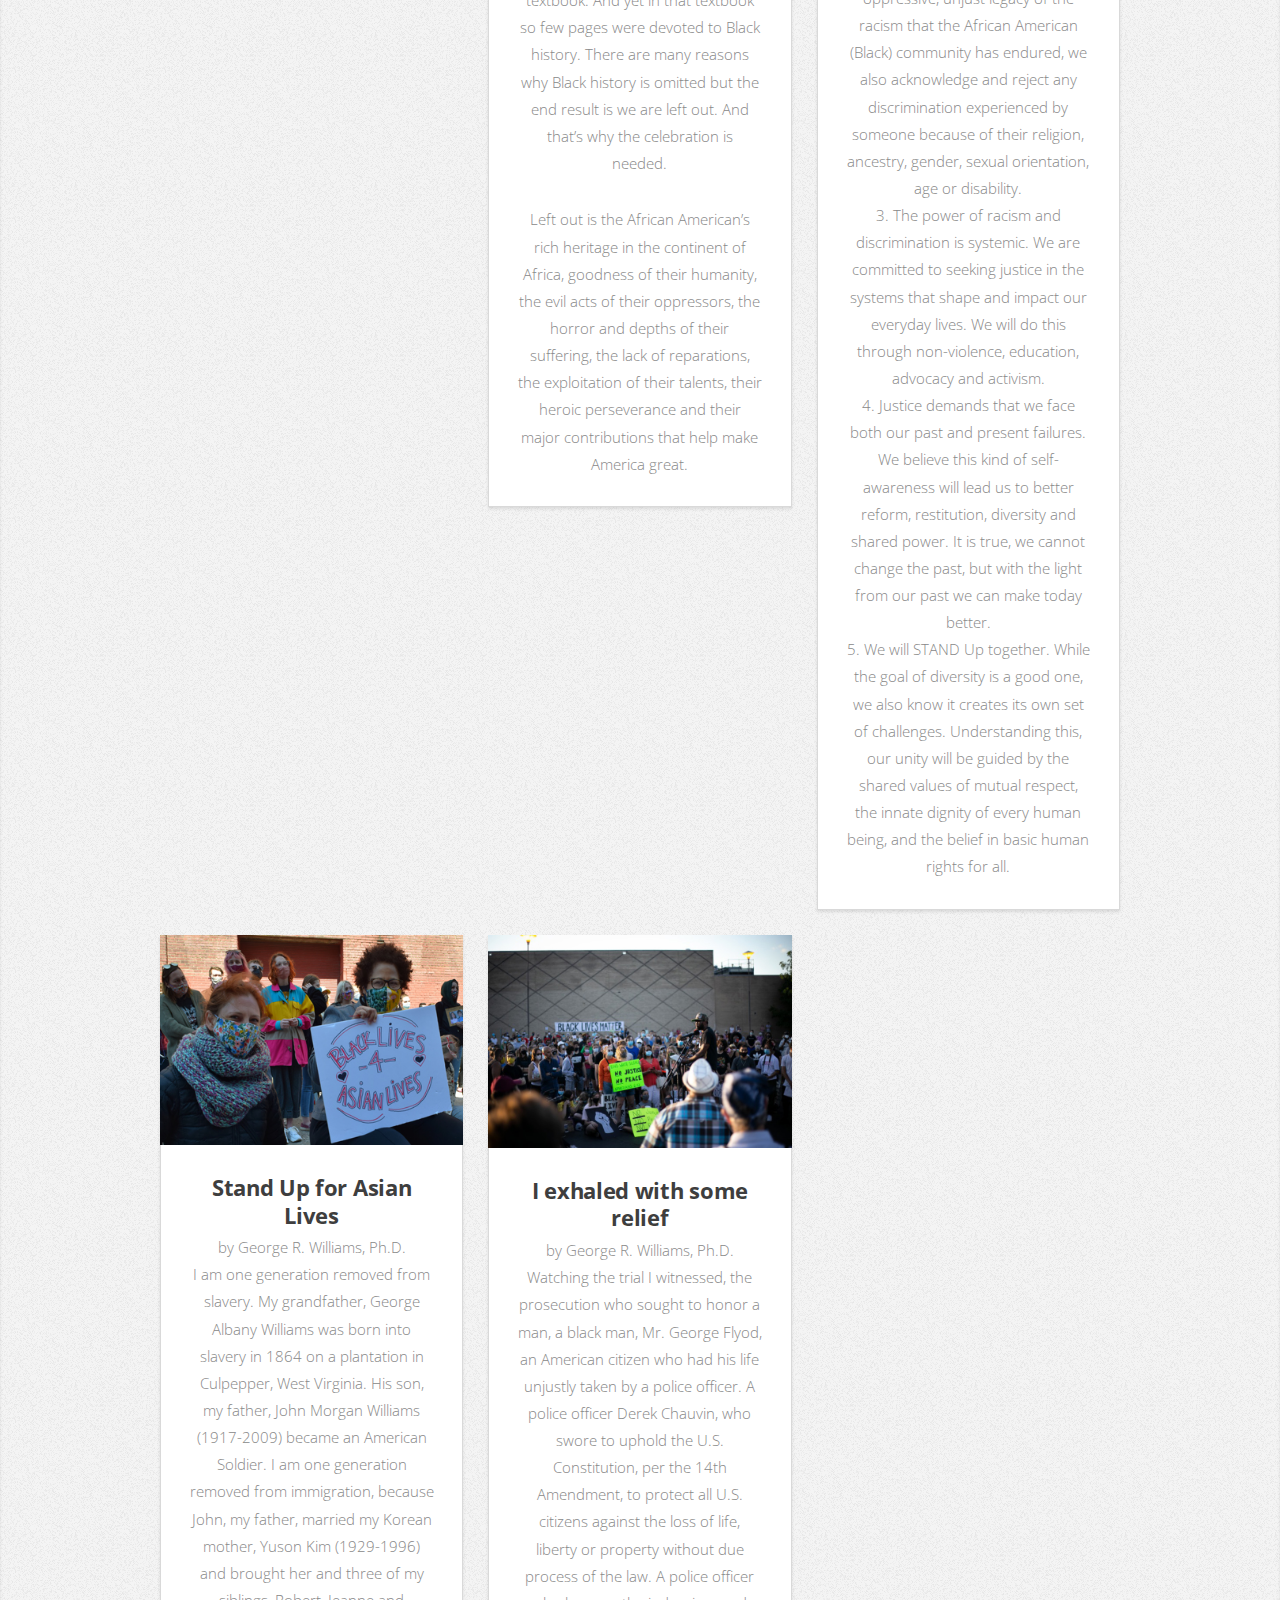
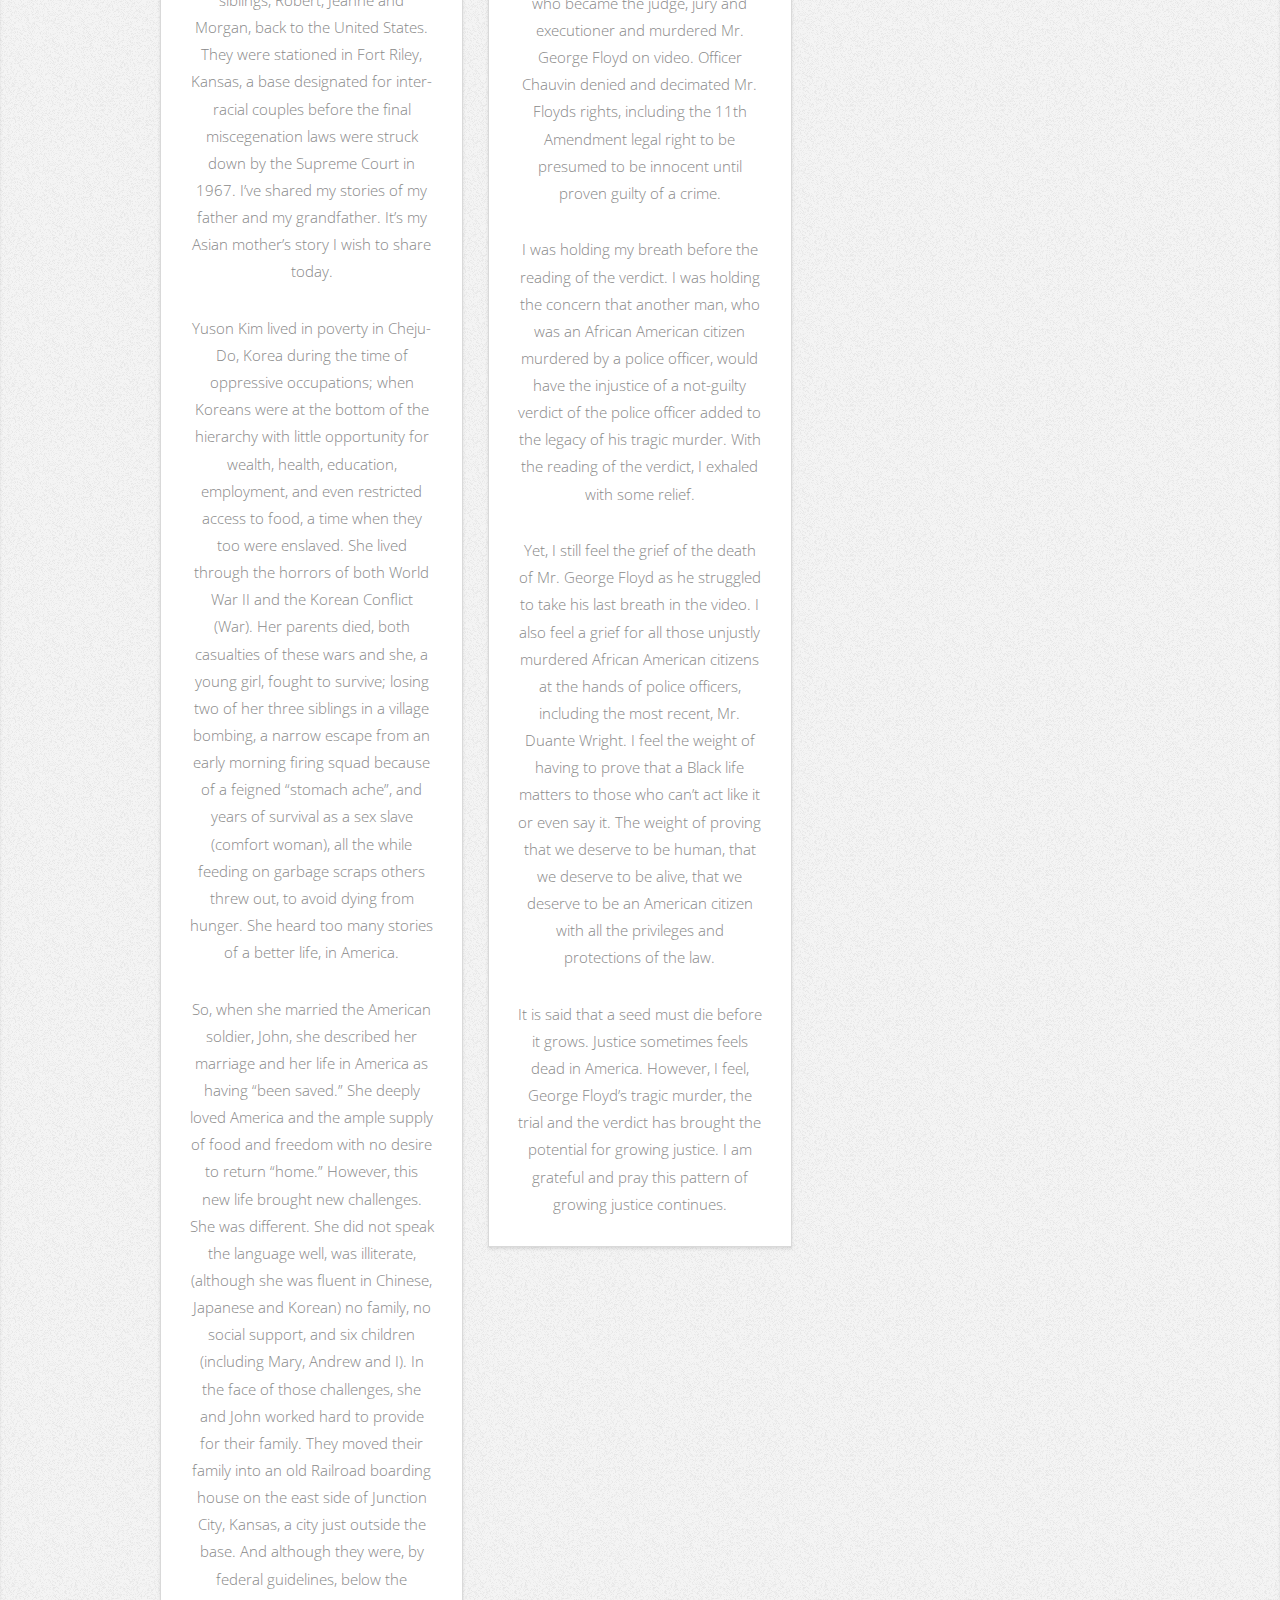
==== commit 098e0f06: "Add files via upload" ====
--- a/index.html
+++ b/index.html
@@ -29,14 +29,13 @@
         <p></p>
         <p>Our mission is to <strong> Stand up To Advocate for Neighborhood Diversity </strong>, equity and inclusion to right injustices against our Black neighbors and others through educating citizens, collaborating with leaders and working toward systemic changes in our communities.</p>
         <center><a href="#What's New" class="button large scrolly">What's New</a></center>
-        
+        <p></p>
+        <span class="image fit"><img src="images/jtpc24.png" alt="" width="800"/></span>
+        <p></p>
         <article id="new" class="wrapper style1">
         <div class="container">
             <header>
                     <h2>What's New</h2></header>
-<p></p>
-        <span class="image fit"><img src="images/jtpc24.pdf" alt="" width="800"/></span>
-        <p></p>
 					<div class="row">
                             <div class="col-4 col-5-large col-12-medium">
                                 <span class="image fit"> <a href="https://www.eventbrite.com/e/prairie-villages-2nd-annual-i-have-a-dream-home-action-mlk-celebration-tickets-470798580227?aff=odeccpebemailcampaigns&utm_source=eventbrite&utm_medium=ebcampaigns&utm_campaign=12806129&utm_term=ctabutton&mipa=[base64]" class="image featured"><img src="images/MLK2022.png" alt="" width="200"/></a></span>
